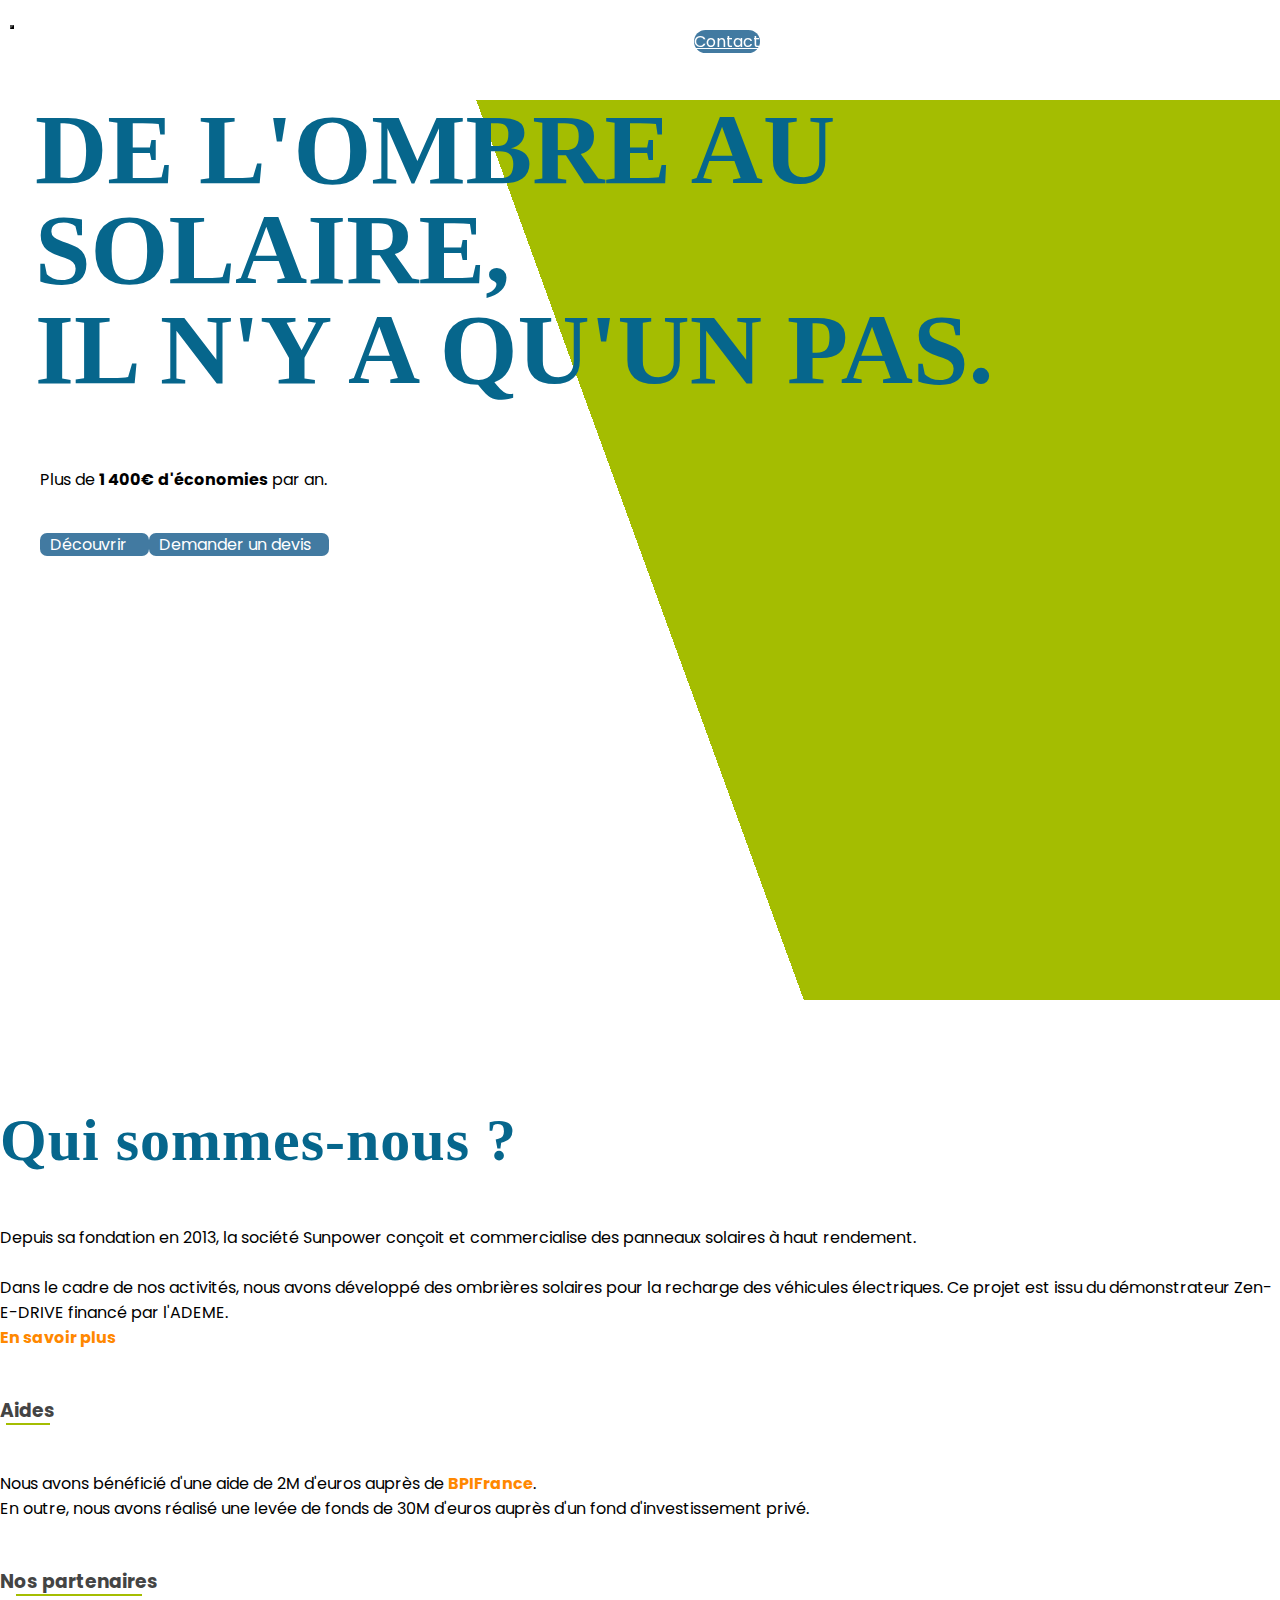
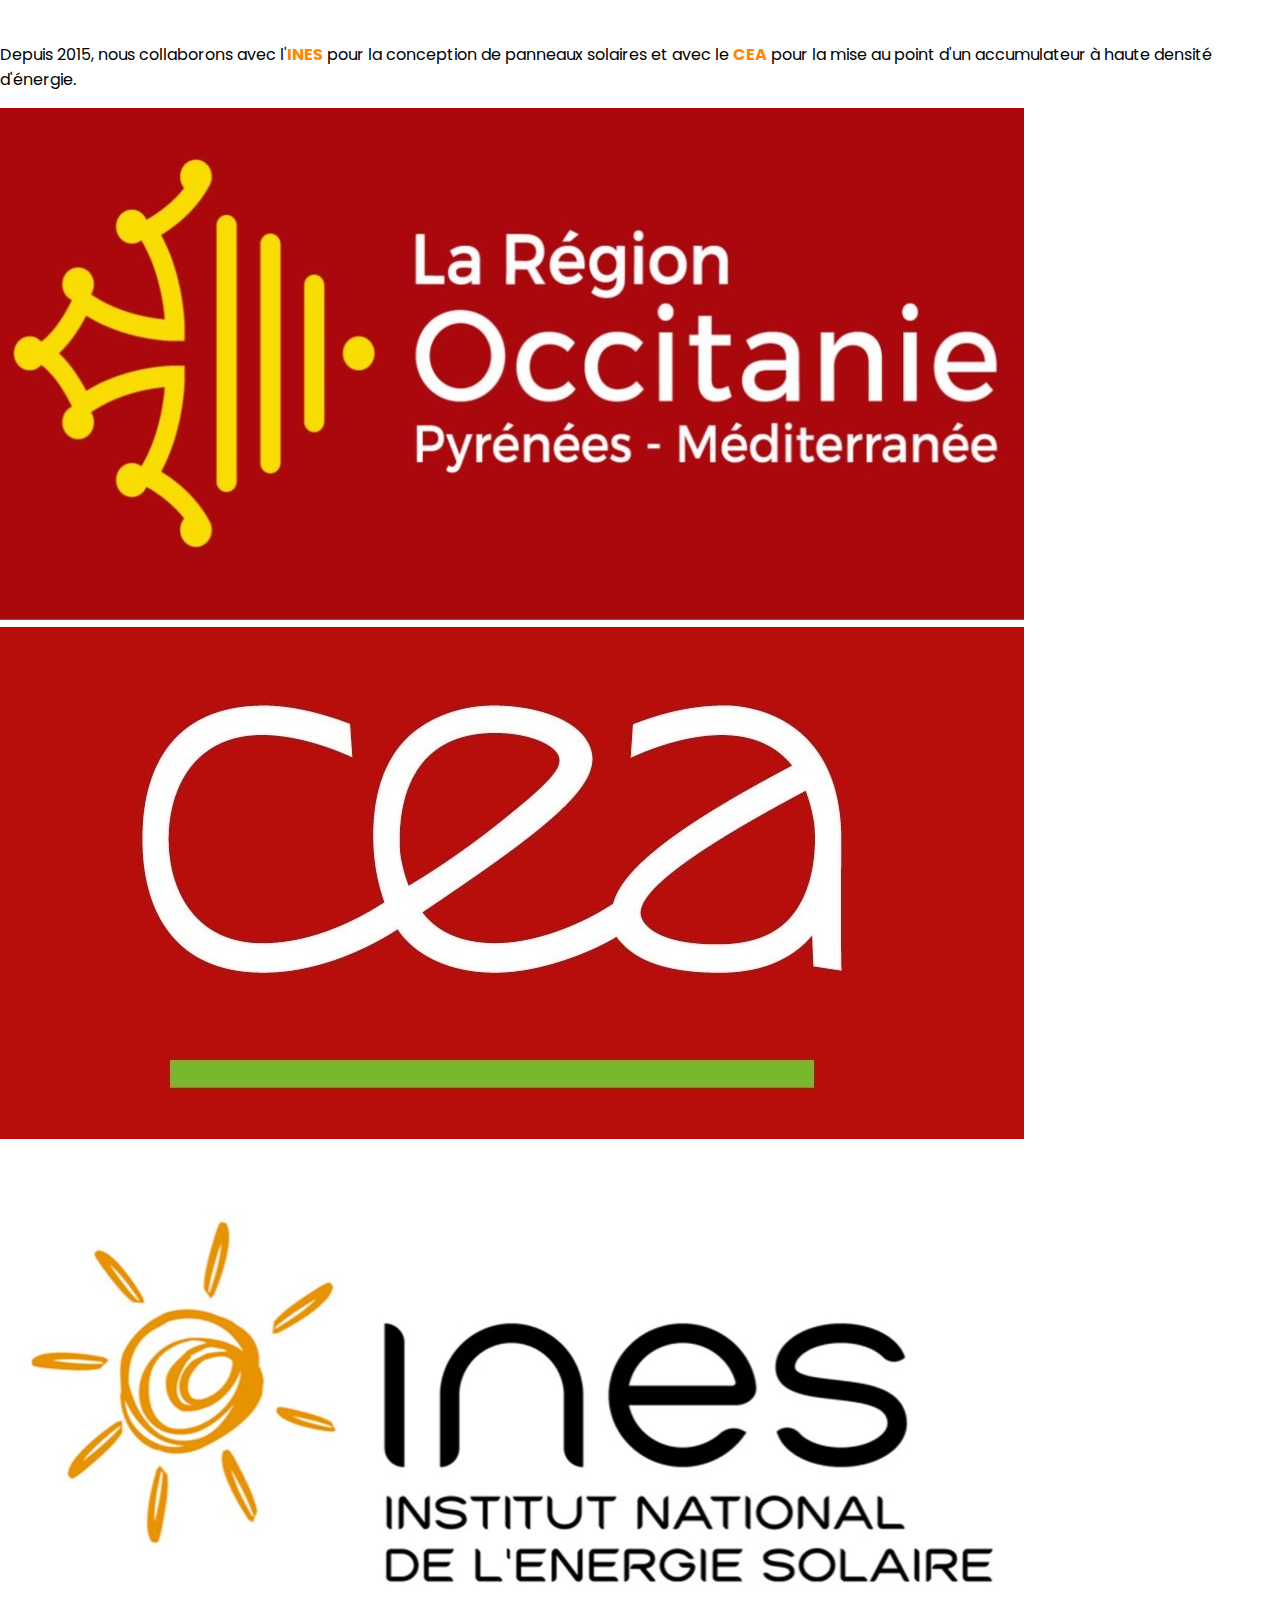
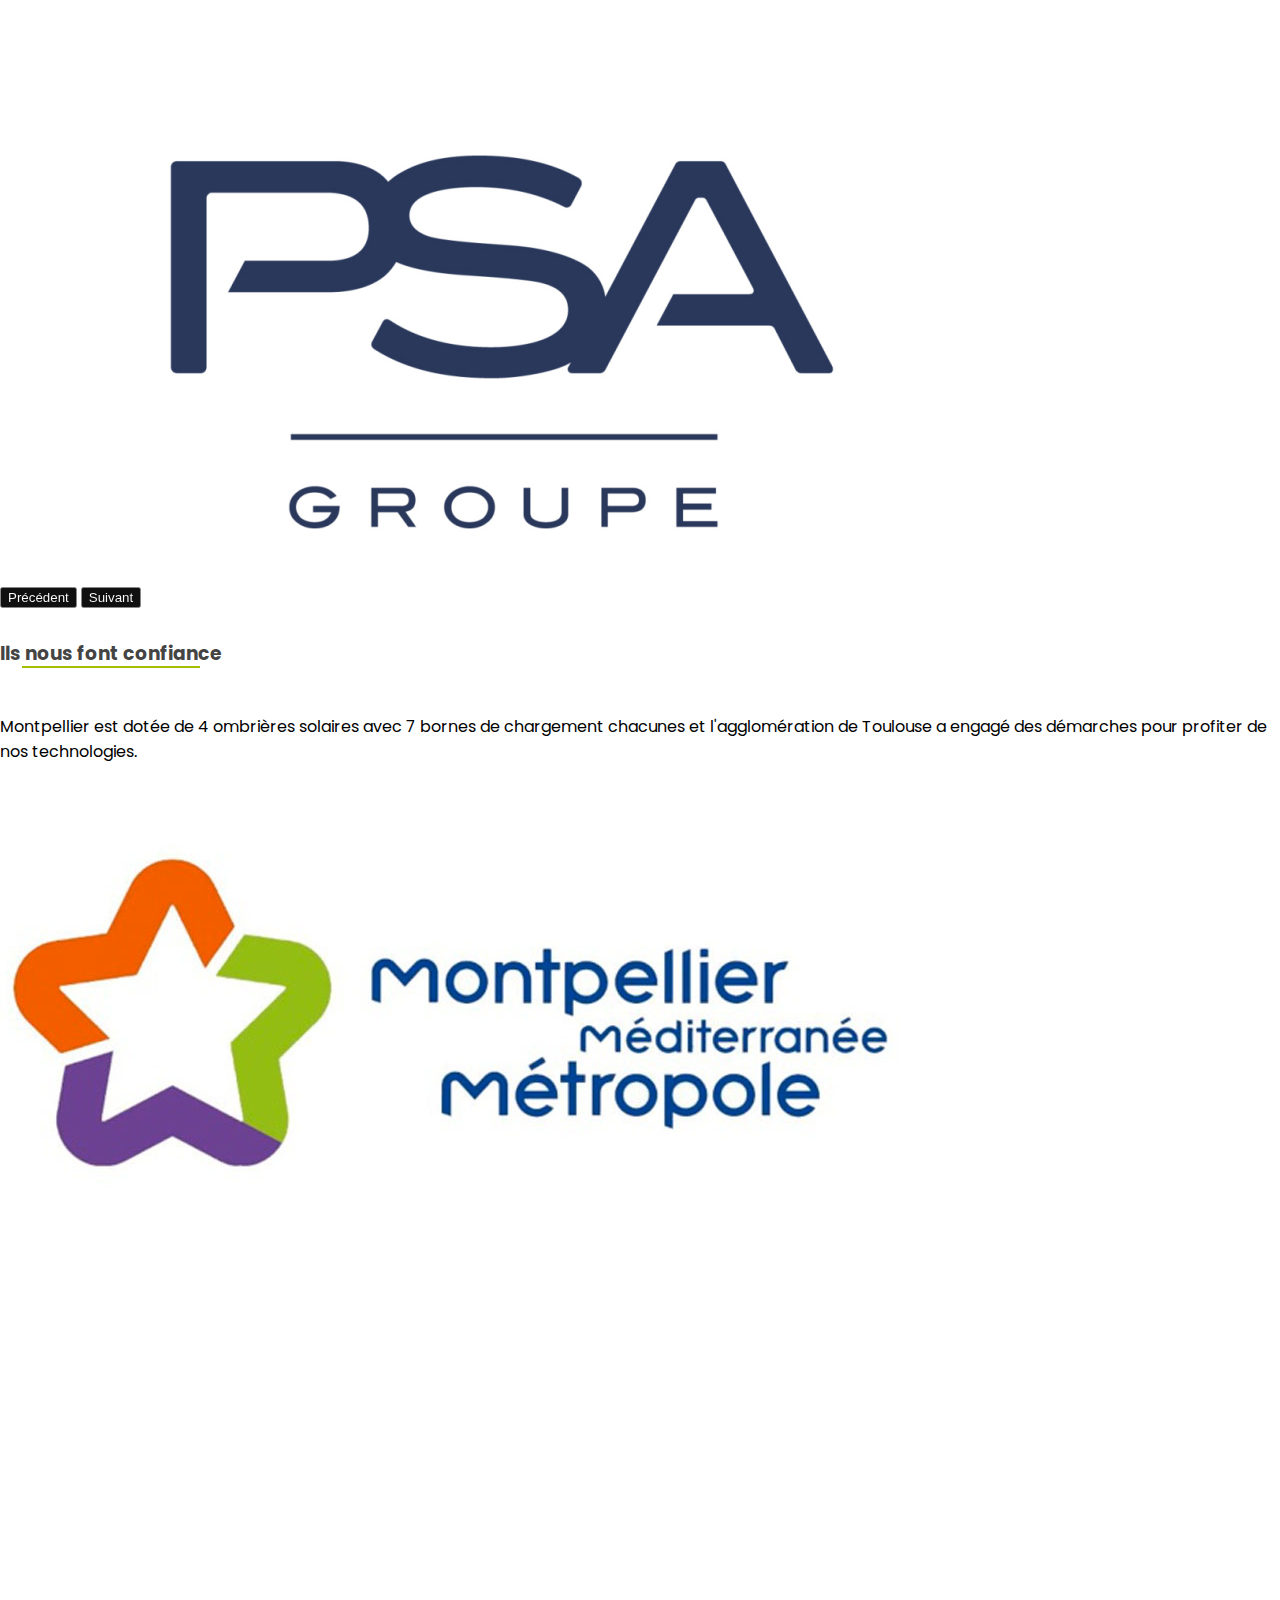
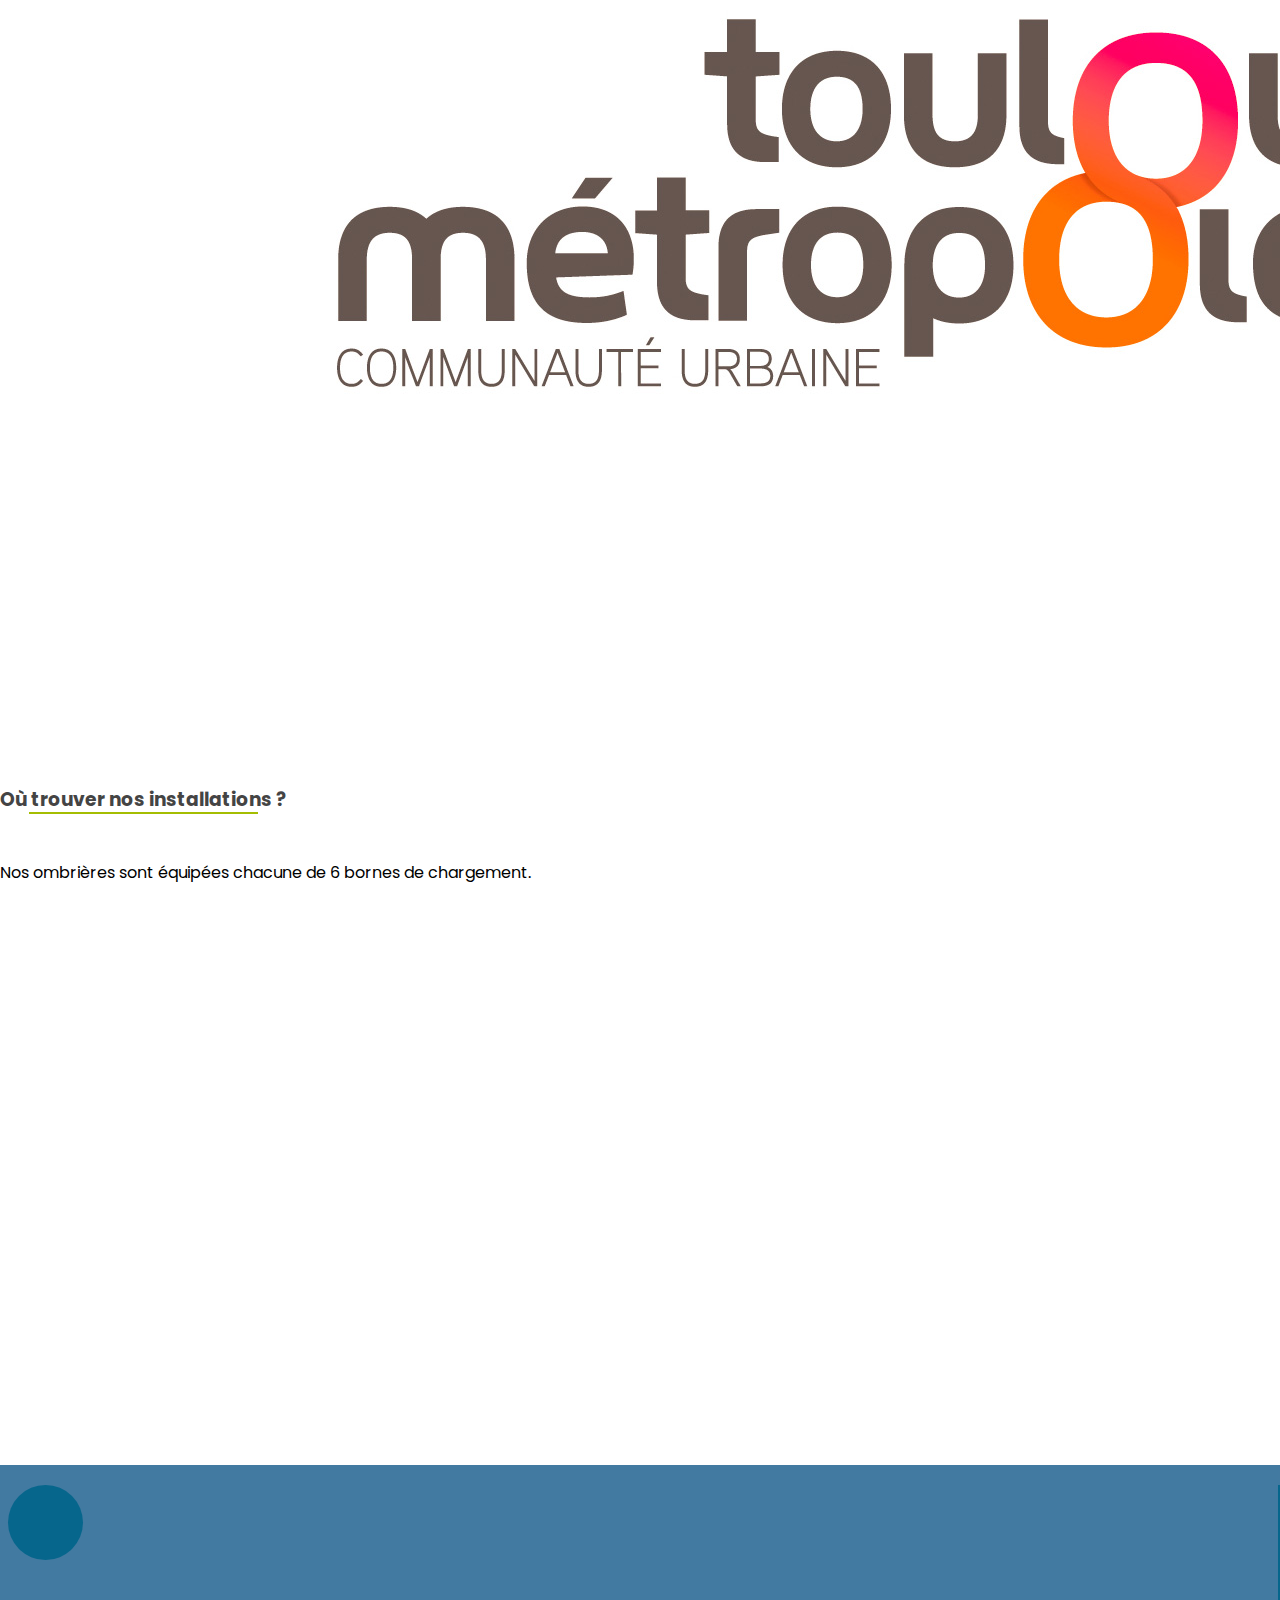
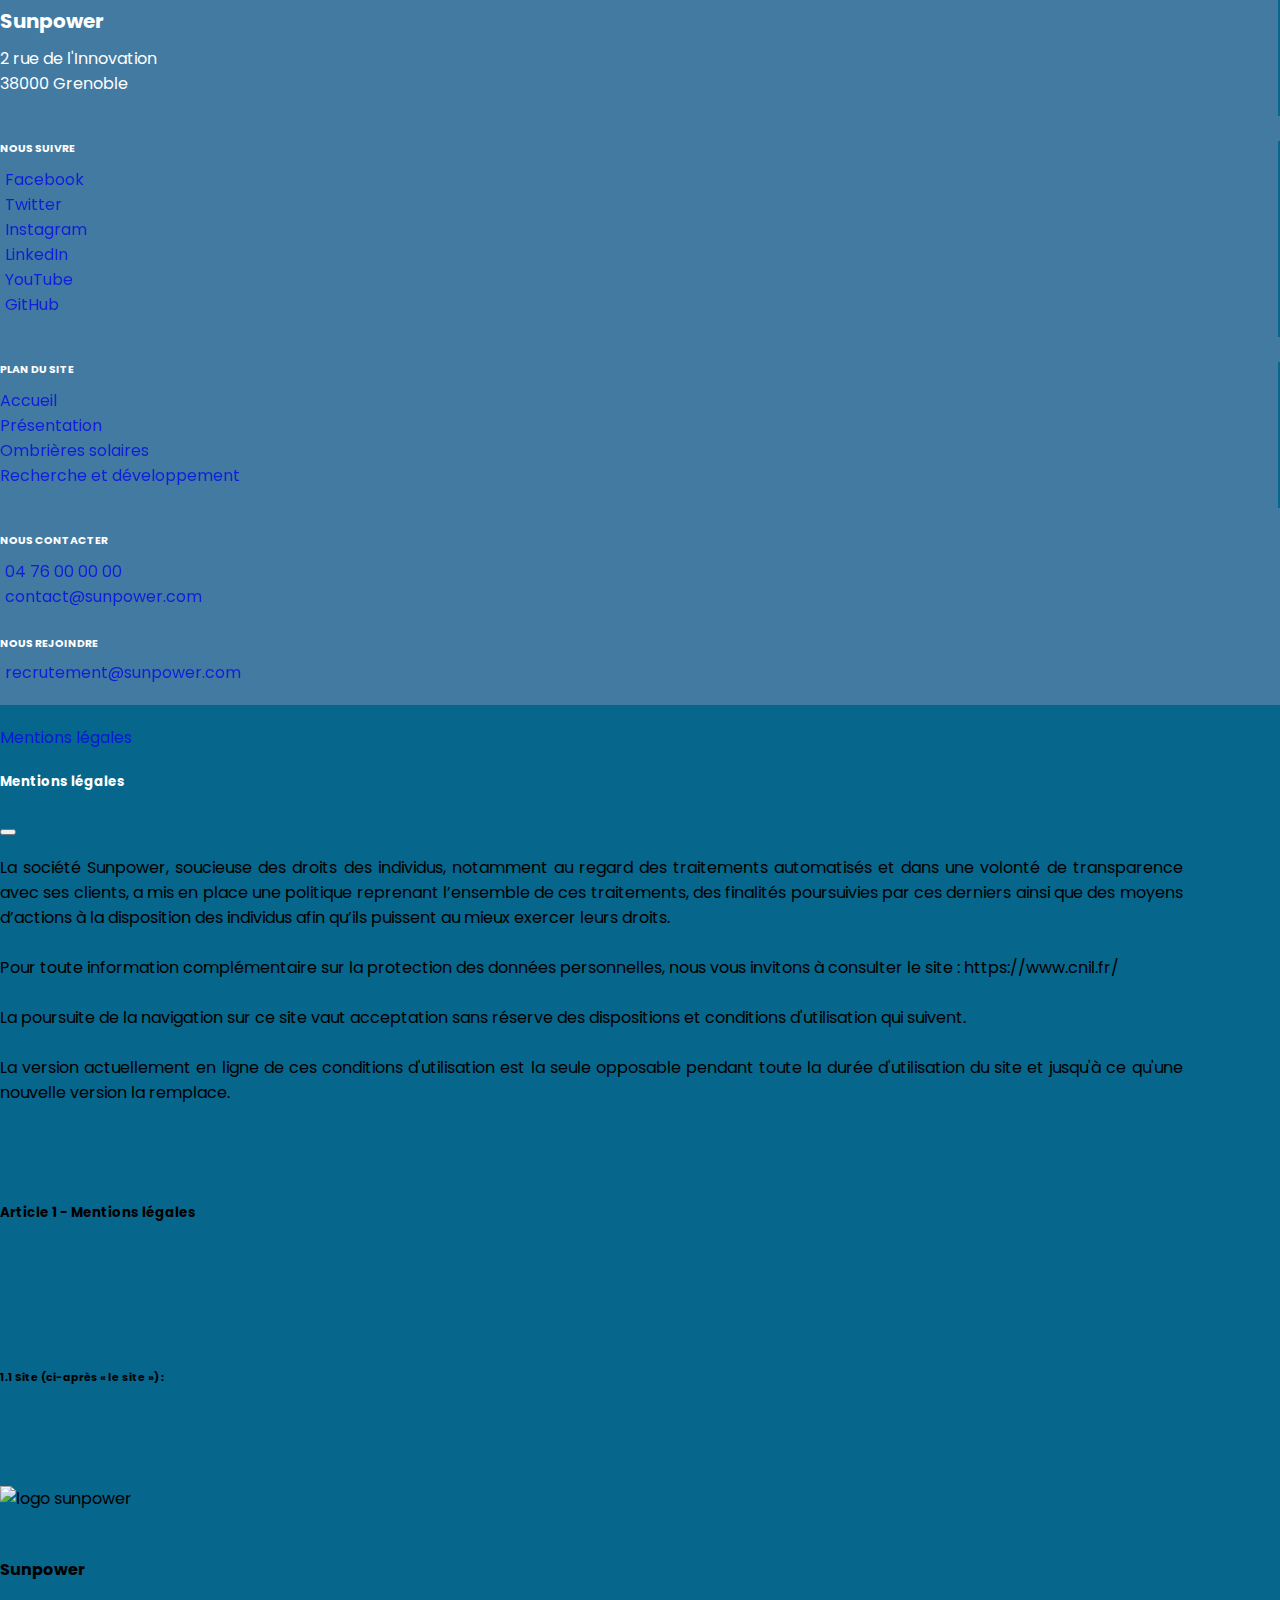
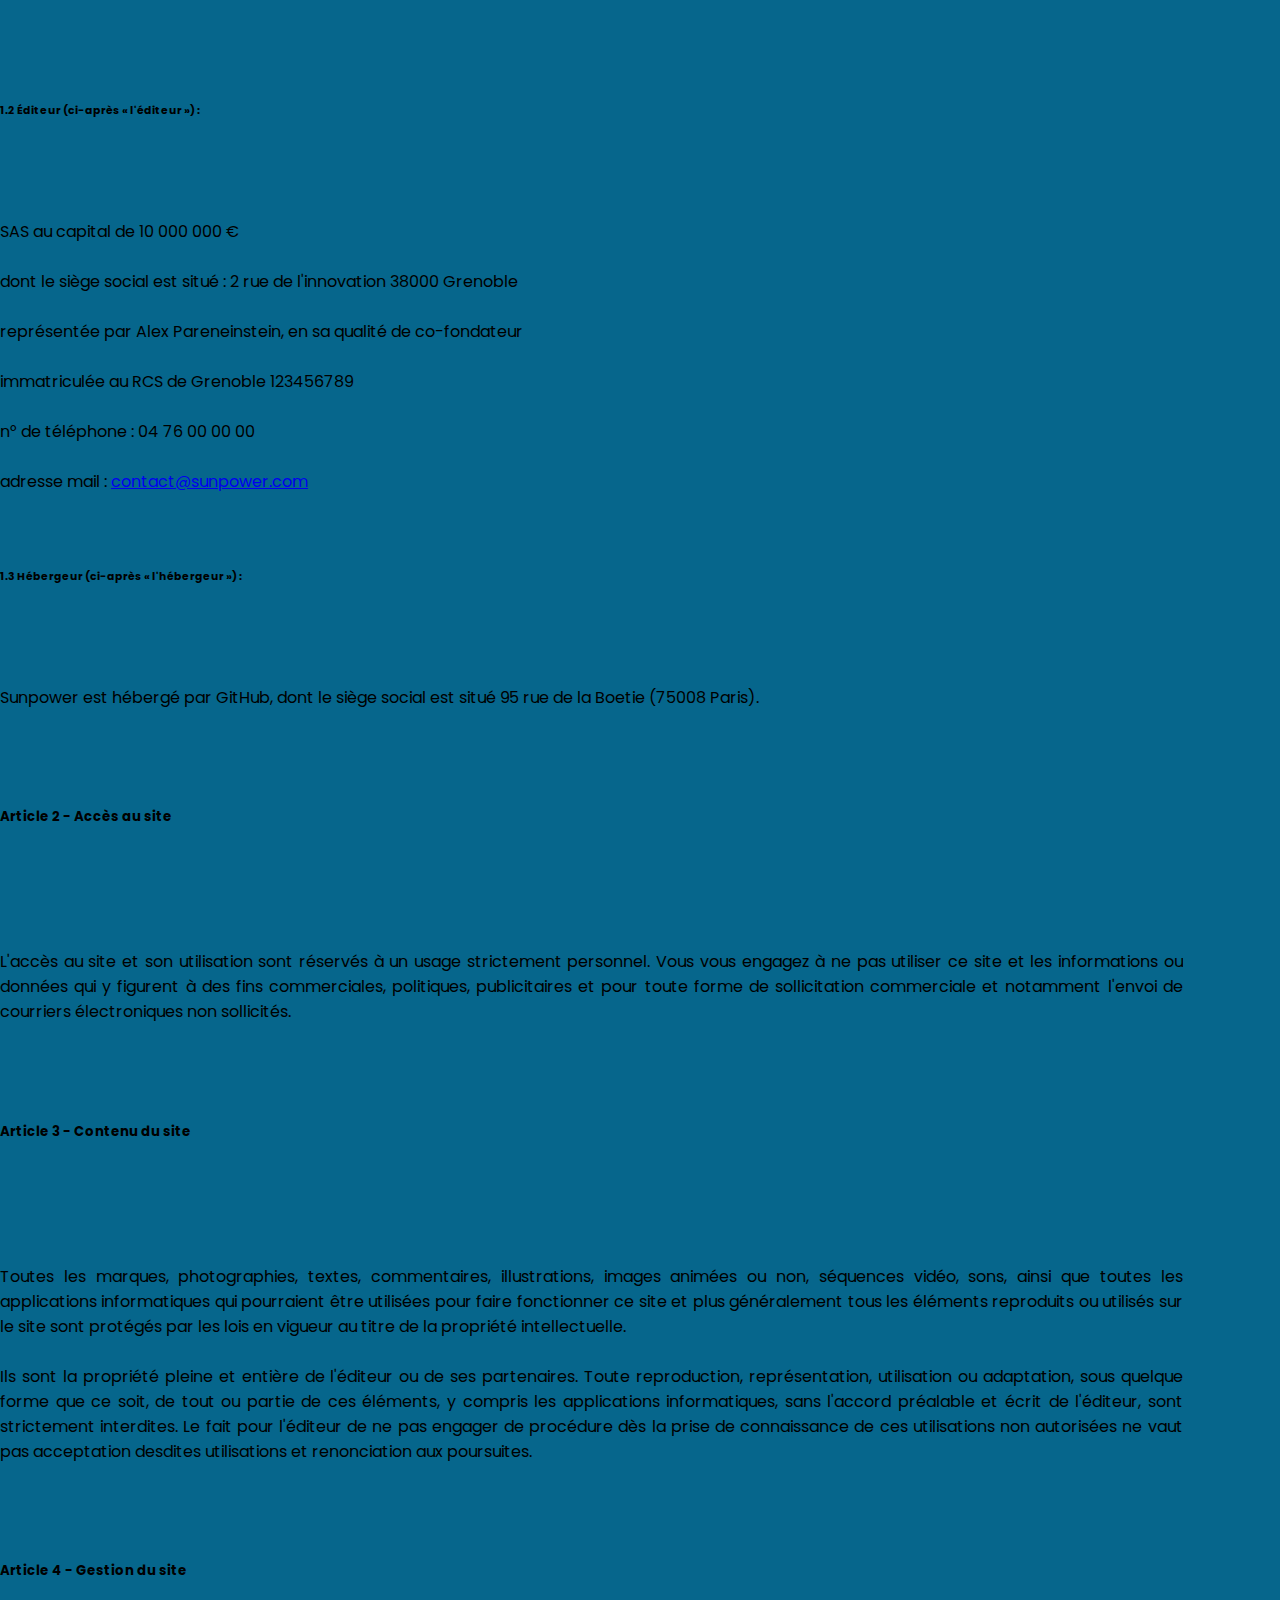
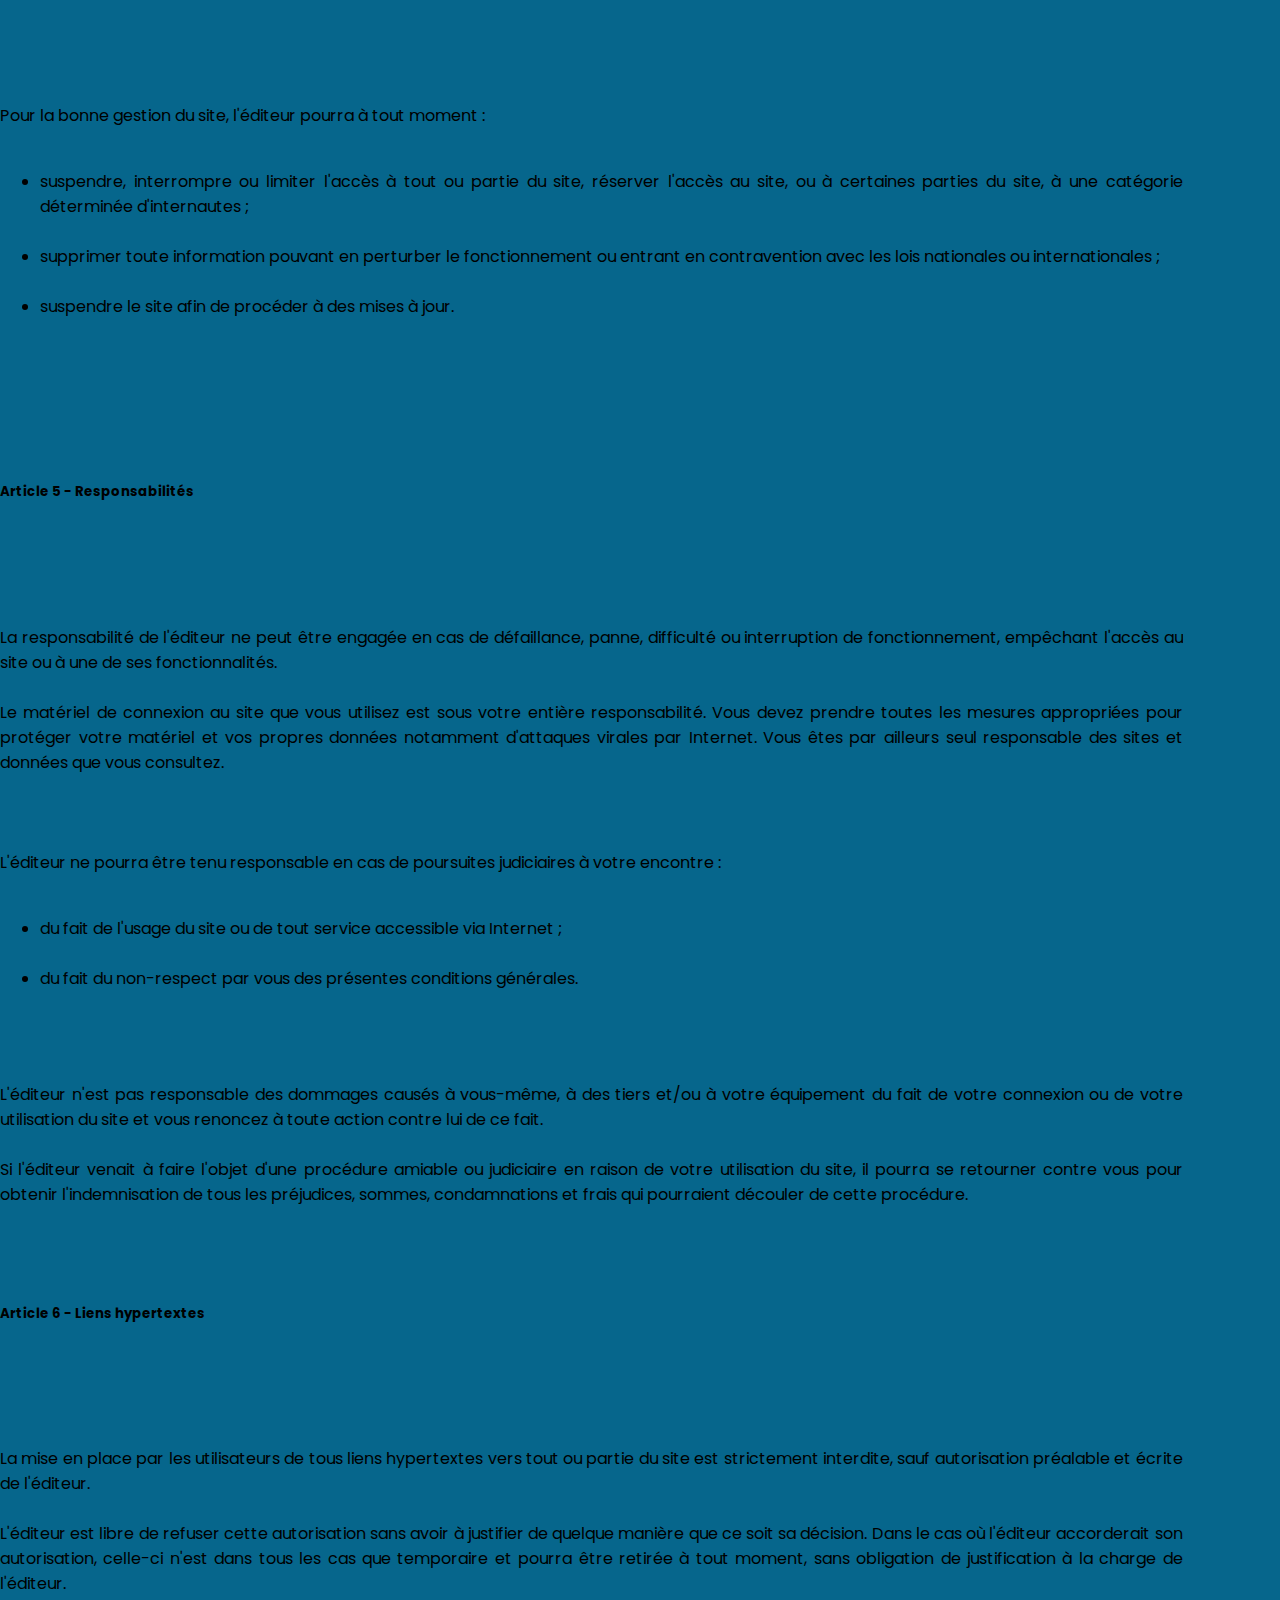
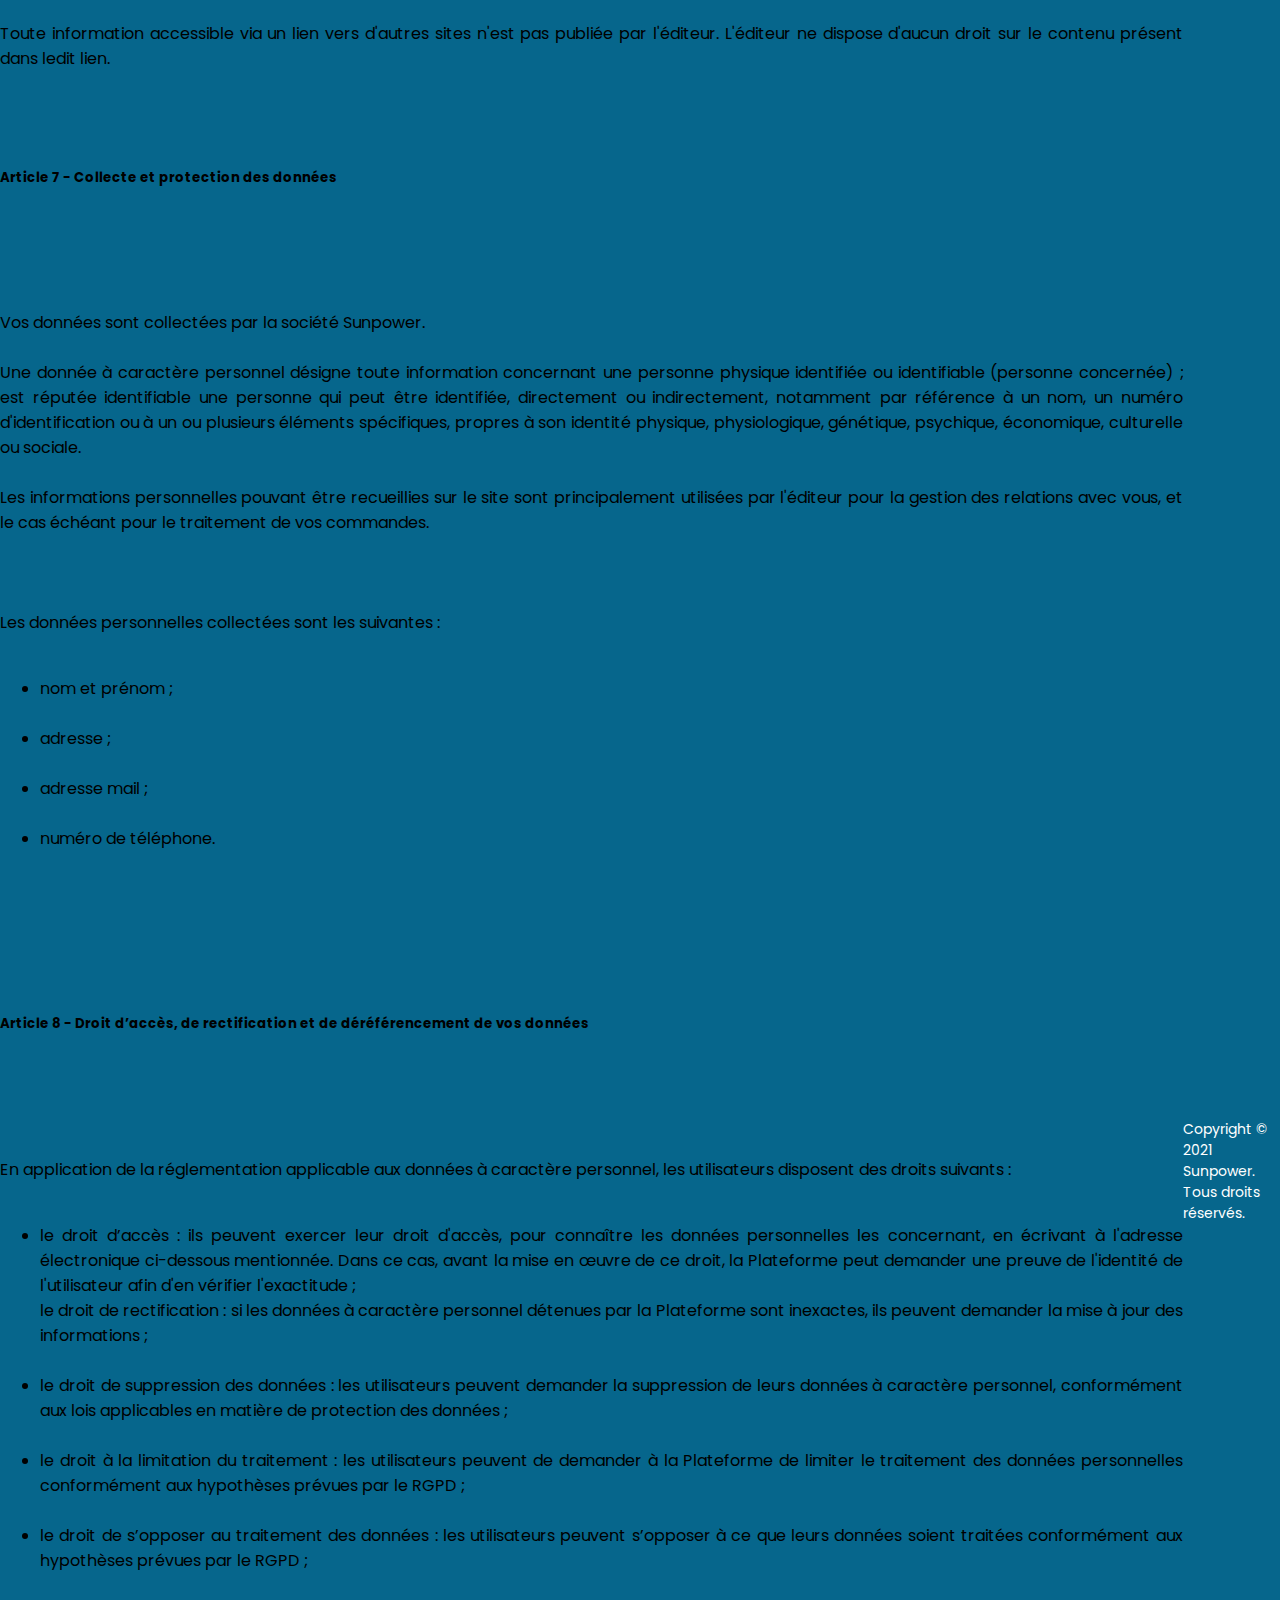
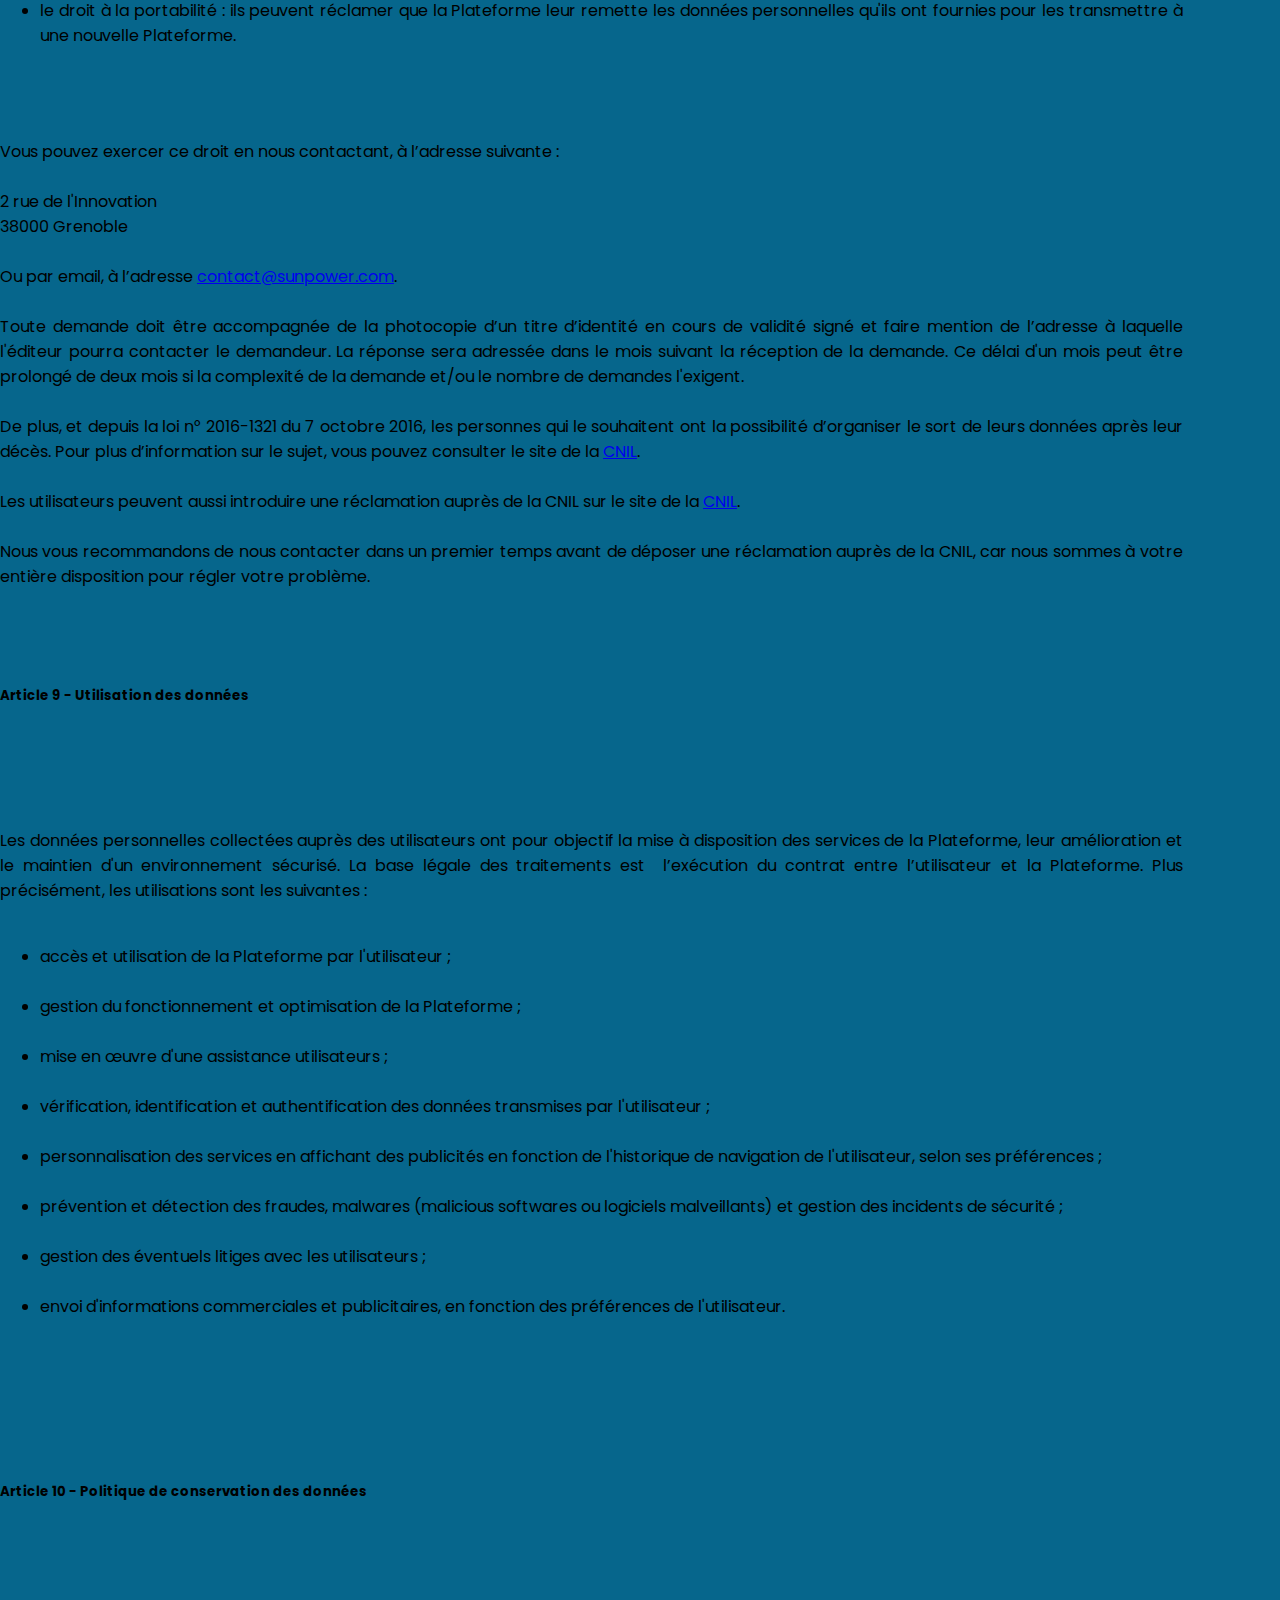
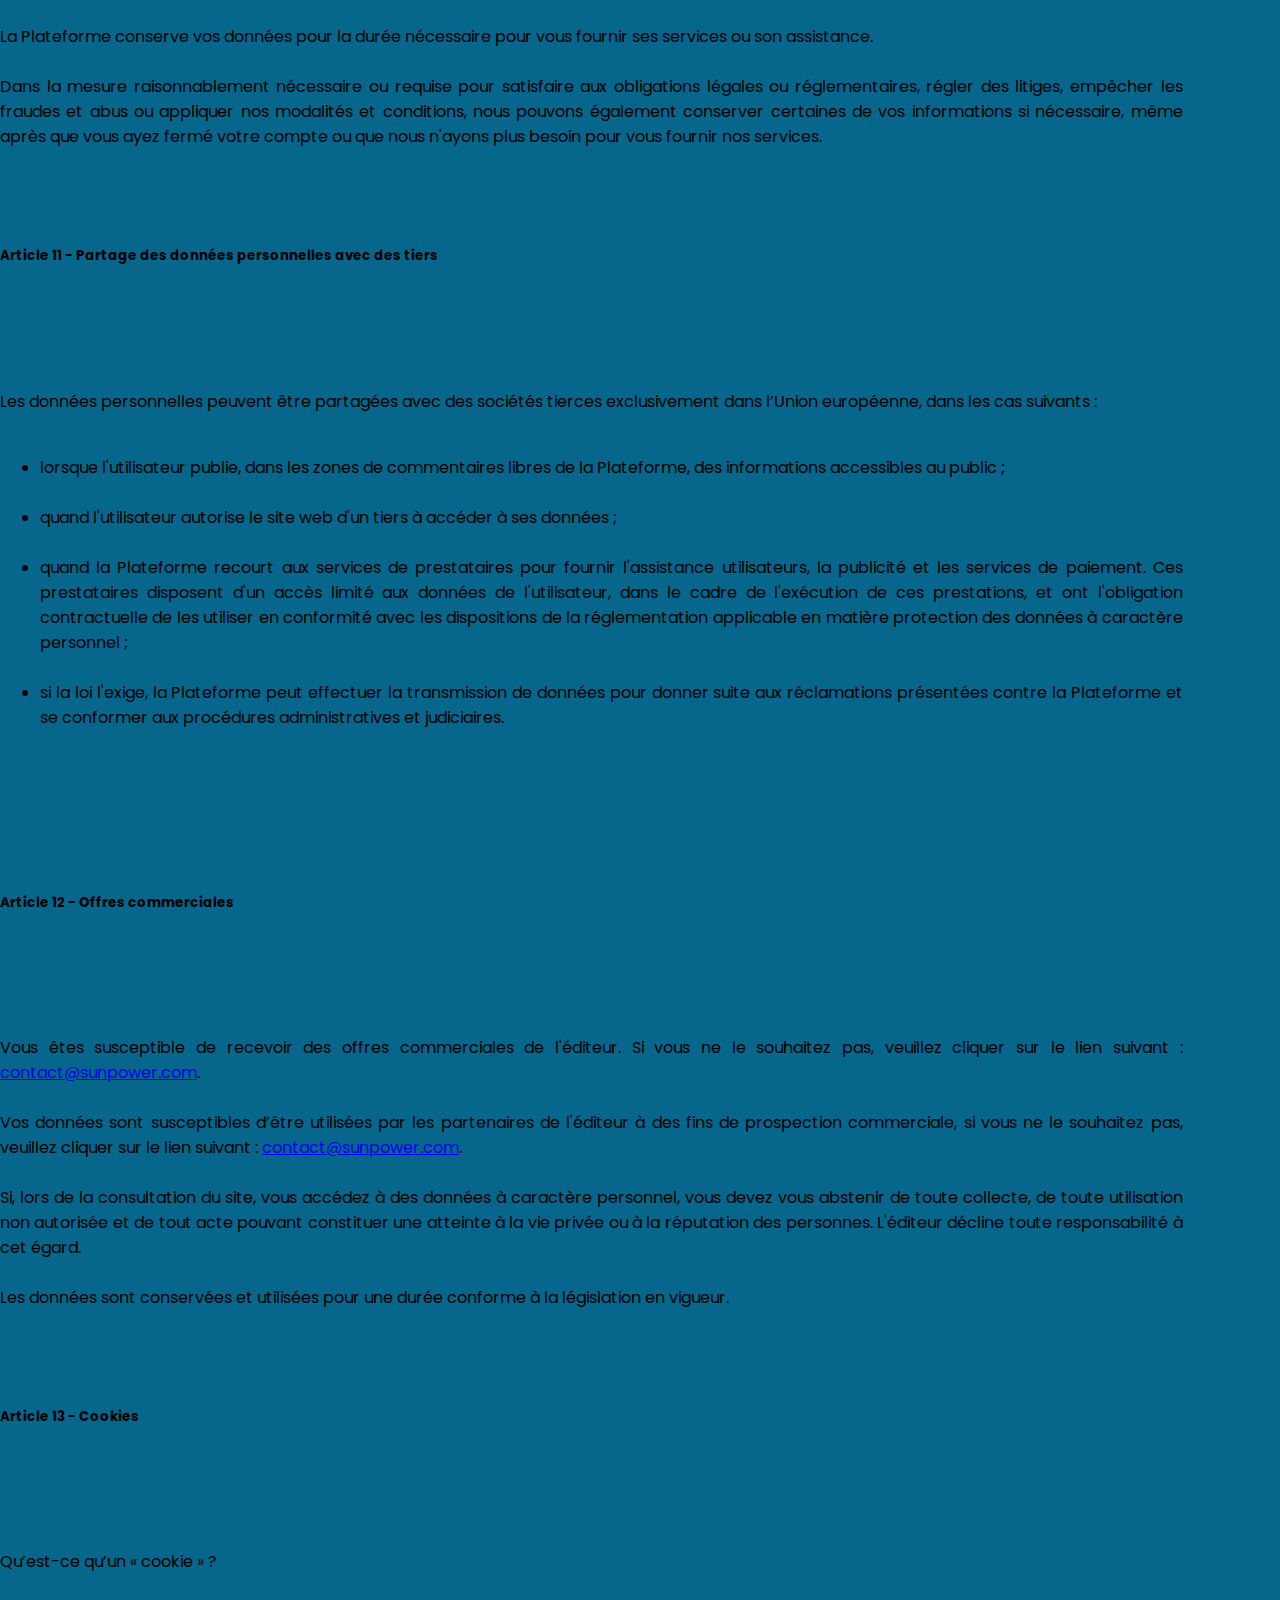
==== index.html @ e777a6b9 "FORM" ====
<!--
	Sunpower, solar panel maker located in France
	GitHub repository: https://github.com/matteoo34/Sunpower
	Made by Clothilde Pautis, Thomas Quinton and Mattéo Legagneux
	Copyright (C) 2021
-->

<!DOCTYPE html>

<html prefix="og: http://ogp.me/ns#" lang="fr">

	<head>
		<meta charset="utf-8">
		<meta name="viewport" content="width=device-width, initial-scale=1">
		<meta name="description" content="Sunpower, solar panel maker located in France">
		<meta name="keywords" content="sunpower, sun, power, solar, panel, shade, car">
		<meta name="author" content="Clothilde Pautis, Thomas Quinton, Mattéo Legagneux">
		<meta http-equiv="X-UA-Compatible" content="IE=edge">
		<!-- Open Graph metas -->
		<meta property="og:type" content="website">
		<meta property="og:url" content="https://matteoo34.github.io/Sunpower">
		<meta property="og:site_name" content="Sunpower">
		<meta property="og:title" content="Accueil | Sunpower">
		<meta property="og:description" content="Sunpower, fabricant de panneaux solaires">
		<meta property="og:image" content="https://matteoo34.github.io/Sunpower/assets/images/logo1.jpg">
		<meta name="twitter:card" content="summary_large_image">
		<!-- Bootstrap -->
		<link href="https://cdn.jsdelivr.net/npm/bootstrap@5.1.3/dist/css/bootstrap.min.css" rel="stylesheet" integrity="sha384-1BmE4kWBq78iYhFldvKuhfTAU6auU8tT94WrHftjDbrCEXSU1oBoqyl2QvZ6jIW3" crossorigin="anonymous">
		<script src="https://cdn.jsdelivr.net/npm/bootstrap@5.1.3/dist/js/bootstrap.bundle.min.js" integrity="sha384-ka7Sk0Gln4gmtz2MlQnikT1wXgYsOg+OMhuP+IlRH9sENBO0LRn5q+8nbTov4+1p" crossorigin="anonymous"></script>
		<!-- Leaflet 1.7.1 -->
		<link rel="stylesheet" href="https://unpkg.com/leaflet@1.7.1/dist/leaflet.css" integrity="sha512-xodZBNTC5n17Xt2atTPuE1HxjVMSvLVW9ocqUKLsCC5CXdbqCmblAshOMAS6/keqq/sMZMZ19scR4PsZChSR7A==" crossorigin="">
		<script src="https://unpkg.com/leaflet@1.7.1/dist/leaflet.js" integrity="sha512-XQoYMqMTK8LvdxXYG3nZ448hOEQiglfqkJs1NOQV44cWnUrBc8PkAOcXy20w0vlaXaVUearIOBhiXZ5V3ynxwA==" crossorigin=""></script>
		<!-- Ionicons -->
		<script type="module" src="https://unpkg.com/ionicons@5.5.2/dist/ionicons/ionicons.esm.js"></script>
		<script nomodule src="https://unpkg.com/ionicons@5.5.2/dist/ionicons/ionicons.js"></script>
		<link rel="icon" type="image/x-icon" href="favicon.ico">
		<link rel="apple-touch-icon" type="image/x-icon" href="favicon.ico">
		<link rel="stylesheet" type="text/css" href="assets/css/main.css">
		<link rel="stylesheet" type="text/css" href="assets/css/map.css">
		<title>Accueil | Sunpower</title>
	</head>

	<body>
		<!-- Header -->
		<header class="navbar navbar-expand-lg">
			<!-- Brand name -->
			<a href="index.html" class="navbar-brand">Logo</a>
			<!-- Dropdown menu toggler -->
			<button class="navbar-toggler"
			data-bs-toggle="collapse"
			data-bs-target="#dropdown"
			aria-controls="dropdown"
			aria-expanded="false" 
			aria-label="Ouvrir/fermer le menu">
				<ion-icon name="menu-outline"></ion-icon>
			</button>
			<!-- Navbar -->
			<nav id="dropdown" class="navbar-collapse collapse">
				<a href="index.html#" class="nav-link home">Accueil</a>
				<a href="index.html#presentation-anchor" class="nav-link presentation">Présentation</a>
				<a href="ombrieres.html" class="nav-link">Ombrières solaires</a>
				<a href="rd.html" class="nav-link">Recherche et développement</a>
				<a href="contact.html" class="nav-link contact-link">Contact</a>
			</nav>
		</header>

		<!-- Contact button (small screens) -->
		<a href="contact.html" class="contact-link-rounded">
			<ion-icon name="chatbubbles"></ion-icon>
		</a>

		<!-- Banner -->
		<div class="banner container-fluid d-flex">
			<div class="banner-content">
				<h1 class="banner-title">DE L'OMBRE AU SOLAIRE,<br>IL N'Y A QU'UN PAS.</h1>
				<div class="banner-desc">
					Plus de <b>1 400€ d'économies</b> par an.<br><br>
					<a href="ombrieres.html" class="banner-link fs-5 d-inline-flex align-items-center">
						Découvrir
						<ion-icon name="sunny"></ion-icon>
					</a>
					<a href="contact.html" class="banner-link fs-5 d-inline-flex align-items-center">
						Demander un devis
						<ion-icon name="card-outline"></ion-icon>
					</a>
				</div>
			</div>
			<div class="banner-image"></div>
		</div>

		<!-- Content -->
		<main class="container text-center">
			<!-- Presentation -->
			<div id="presentation-anchor" class="anchor"></div>
			<div class="presentation-section">

				<h2 class="title">Qui sommes-nous ?</h2>

				<div class="container-fluid">
					<div class="row">
						<div class="col-1 col-md-2"></div>
						<div class="col-10 col-md-8 text-justify">
							<p>
								Depuis sa fondation en 2013, la société Sunpower conçoit et commercialise des panneaux solaires à haut rendement.<br><br>
								Dans le cadre de nos activités, nous avons développé des ombrières solaires pour la recharge des véhicules électriques. Ce projet est issu du démonstrateur Zen-E-DRIVE financé par l'ADEME.<br>
								<a href="https://librairie.ademe.fr/mobilite-et-transport/2579-realisation-d-une-plateforme-de-demonstration-pour-le-developpement-d-un-systeme-integre-vehicule-infrastructures-avec-une-gestion-optimale-de-la-gestion-de-l-energie.html" title="En savoir plus sur le Zen-E-DRIVE" aria-label="En savoir plus sur le Zen-E-DRIVE">En savoir plus</a>
							</p>
						</div>
						<div class="col-1 col-md-2"></div>
					</div>
				</div>

				<h3 class="subtitle">Aides</h3>

				<div class="container-fluid">
					<div class="row">
						<div class="col-1 col-md-2"></div>
						<div class="col-10 col-md-8 text-justify">
							<p>
								Nous avons bénéficié d'une aide de 2M d'euros auprès de <a href="https://www.bpifrance.fr/">BPIFrance</a>.<br>
								En outre, nous avons réalisé une levée de fonds de 30M d'euros auprès d'un fond d'investissement privé.
							</p>
						</div>
						<div class="col-1 col-md-2"></div>
					</div>
				</div>

				<h3 class="subtitle">Nos partenaires</h3>

				<div class="container-fluid">
					<div class="row">
						<div class="col-1 col-md-2"></div>
						<div class="col-10 col-md-8 text-justify">
							<p>
								Depuis 2015, nous collaborons avec l'<a href="https://www.ines-solaire.org/en/">INES</a> pour la conception de panneaux solaires et avec le <a href="https://www.cea.fr/">CEA</a> pour la mise au point d'un accumulateur à haute densité d'énergie.
							</p>
						</div>
					</div>
				</div>

				<!-- Carousel -->
				<div class="container-fluid carousel-container w-50">
					<div id="carouselExampleIndicators" class="carousel slide" data-bs-ride="carousel">
						<!-- Slides -->
						<div class="carousel-inner">
							<div class="carousel-item active" data-bs-interval="3000">
								<img src="assets/images/region.jpg" class="d-block w-100" alt="Carousel slide 1">
							</div>
							<div class="carousel-item" data-bs-interval="3000">
								<img src="assets/images/cea.jpg" class="d-block w-100" alt="Carousel slide 2 w-100">
							</div>
							<div class="carousel-item" data-bs-interval="3000">
								<img src="assets/images/ines.jpg" class="d-block w-100" alt="Carousel slide 3">
							</div>
							<div class="carousel-item" data-bs-interval="3000">
								<img src="assets/images/psa.jpg" class="d-block w-100" alt="Carousel slide 4">
							</div>
						</div>
						<!-- Prev button -->
						<button class="carousel-control-prev" type="button" data-bs-target="#carouselExampleIndicators" data-bs-slide="prev">
							<span class="carousel-control-prev-icon" aria-hidden="true"></span>
							<span class="visually-hidden">Précédent</span>
						</button>
						<!-- Next button -->
						<button class="carousel-control-next" type="button" data-bs-target="#carouselExampleIndicators" data-bs-slide="next">
							<span class="carousel-control-next-icon" aria-hidden="true"></span>
							<span class="visually-hidden">Suivant</span>
						</button>
					</div>
				</div>

				<h3 class="subtitle">Ils nous font confiance</h3>

				<div class="container-fluid">
					<div class="row">
						<div class="col-1 col-md-2"></div>
						<div class="col-10 col-md-8 text-justify">
							<p>
								Montpellier est dotée de 4 ombrières solaires avec 7 bornes de chargement chacunes et l'agglomération de Toulouse a engagé des démarches pour profiter de nos technologies.
							</p>
						</div>
						<div class="col-1 col-md-2"></div>
					</div>
				</div>

				<div class="container-fluid">
					<div class="row">
						<div class="col-1 col-md-2"></div>
						<div class="col-5 col-md-4 d-flex">
							<img src="assets/images/montpellier.jpg" alt="Logo de l'agglomération de Montpellier" class="w-100">
						</div>
						<div class="col-5 col-md-4 d-flex">
							<img src="assets/images/toulouse.jpg" alt="Logo de l'agglomération de Toulouse" class="w-100">
						</div>
						<div class="col-1 col-md-2"></div>
					</div>
				</div>

				<!-- Map -->
				<div class="map-section">
					<h3 class="subtitle">Où trouver nos installations ?</h3>
					<p>Nos ombrières sont équipées chacune de 6 bornes de chargement.</p>
					<div id="map"></div>
				</div>
			</div>
		</main>

		<!-- Footer -->
		<footer class="container-fluid">
			<div class="footer-container row">
				<div class="col col-12 col-sm-6 col-xl-3 d-flex">
					<div class="footer-logo"></div>
					<div class="col-content">
						<h6 class="footer-subtitle subtitle-brand">Sunpower</h6>
						2 rue de l'Innovation<br>
						38000 Grenoble
					</div>
				</div>
				<div class="col col-12 col-sm-6 col-xl-3">
					<h6 class="footer-subtitle">NOUS SUIVRE</h6>
					<a href="#" class="footer-link link-light d-flex align-items-center">
						<ion-icon name="logo-facebook"></ion-icon>
						Facebook
					</a>
					<a href="#" class="footer-link link-light d-flex align-items-center">
						<ion-icon name="logo-twitter"></ion-icon>
						Twitter
					</a>
					<a href="#" class="footer-link link-light d-flex align-items-center">
						<ion-icon name="logo-instagram"></ion-icon>
						Instagram
					</a>
					<a href="#" class="footer-link link-light d-flex align-items-center">
						<ion-icon name="logo-linkedin"></ion-icon>
						LinkedIn
					</a>
					<a href="#" class="footer-link link-light d-flex align-items-center">
						<ion-icon name="logo-youtube"></ion-icon>
						YouTube
					</a>
					<a href="https://github.com/matteoo34/Sunpower" class="footer-link link-light d-flex align-items-center">
						<ion-icon name="logo-github"></ion-icon>
						GitHub
					</a>
				</div>
				<div class="col col-12 col-sm-6 col-xl-3">
					<h6 class="footer-subtitle">PLAN DU SITE</h6>
					<a href="index.html#" class="footer-link link-light">Accueil</a>
					<a href="index.html#presentation-anchor" class="footer-link link-light">Présentation</a>
					<a href="ombrieres.html" class="footer-link link-light">Ombrières solaires</a>
					<a href="rd.html" class="footer-link link-light">Recherche et développement</a>
				</div>
				<div class="col col-12 col-sm-6 col-xl-3">
					<h6 class="footer-subtitle">NOUS CONTACTER</h6>
					<a href="#" class="footer-link link-light d-flex align-items-center">
						<ion-icon name="call"></ion-icon>
						04 76 00 00 00
					</a>
					<a href="#" class="footer-link link-light d-flex align-items-center">
						<ion-icon name="mail"></ion-icon>
						contact@sunpower.com
					</a>
					<h6 class="footer-subtitle subtitle-join-us">NOUS REJOINDRE</h6>
					<a href="#" class="footer-link link-light d-flex align-items-center">
						<ion-icon name="mail"></ion-icon>
						recrutement@sunpower.com
					</a>
				</div>
			</div>
			<div class="copyright-container row">
				<div class="legal-notices col-12 col-md-6 text-center">
					<a href="#" class="footer-link link-light" data-bs-toggle="modal" data-bs-target="#mentions">Mentions légales</a>
					<!-- Modal mentions légales -->
					<div class="modal fade" id="mentions">
						<div class="modal-dialog modal-lg">
							<div class="modal-content">
								<div class="modal-header">
									<h5 class="modal-title link-dark fs-3 fw-bold" id="exampleModalLabel">Mentions légales</h5>
									<button type="button" class="btn-close" data-bs-dismiss="modal" aria-label="close"></button>
								</div>
								<div class="modal-body">
									<pre style="color: #000;">La société Sunpower, soucieuse des droits des individus, notamment au regard des traitements automatisés et dans une volonté de transparence avec ses clients, a mis en place une politique reprenant l’ensemble de ces traitements, des finalités poursuivies par ces derniers ainsi que des moyens d’actions à la disposition des individus afin qu’ils puissent au mieux exercer leurs droits.

Pour toute information complémentaire sur la protection des données personnelles, nous vous invitons à consulter le site : https://www.cnil.fr/

La poursuite de la navigation sur ce site vaut acceptation sans réserve des dispositions et conditions d'utilisation qui suivent.

La version actuellement en ligne de ces conditions d'utilisation est la seule opposable pendant toute la durée d'utilisation du site et jusqu'à ce qu'une nouvelle version la remplace.



<h5>Article 1 - Mentions légales</h5>



<h6>1.1 Site (ci-après « le site ») :</h6>


<img src="favicon.ico" alt="logo sunpower" class="mentions-logo"><br>
<h4>Sunpower</h4>


<h6>1.2 Éditeur (ci-après « l'éditeur ») :</h6>


SAS au capital de 10 000 000 €

dont le siège social est situé : 2 rue de l'innovation 38000 Grenoble 

représentée par Alex Pareneinstein, en sa qualité de co-fondateur

immatriculée au RCS de Grenoble 123456789

n° de téléphone : 04 76 00 00 00

adresse mail : <a href="#">contact@sunpower.com</a>


<h6>1.3 Hébergeur (ci-après « l'hébergeur ») :</h6>


Sunpower est hébergé par GitHub, dont le siège social est situé 95 rue de la Boetie (75008 Paris).



<h5>Article 2 - Accès au site</h5>



L'accès au site et son utilisation sont réservés à un usage strictement personnel. Vous vous engagez à ne pas utiliser ce site et les informations ou données qui y figurent à des fins commerciales, politiques, publicitaires et pour toute forme de sollicitation commerciale et notamment l'envoi de courriers électroniques non sollicités.



<h5>Article 3 - Contenu du site</h5>



Toutes les marques, photographies, textes, commentaires, illustrations, images animées ou non, séquences vidéo, sons, ainsi que toutes les applications informatiques qui pourraient être utilisées pour faire fonctionner ce site et plus généralement tous les éléments reproduits ou utilisés sur le site sont protégés par les lois en vigueur au titre de la propriété intellectuelle.

Ils sont la propriété pleine et entière de l'éditeur ou de ses partenaires. Toute reproduction, représentation, utilisation ou adaptation, sous quelque forme que ce soit, de tout ou partie de ces éléments, y compris les applications informatiques, sans l'accord préalable et écrit de l'éditeur, sont strictement interdites. Le fait pour l'éditeur de ne pas engager de procédure dès la prise de connaissance de ces utilisations non autorisées ne vaut pas acceptation desdites utilisations et renonciation aux poursuites.



<h5>Article 4 - Gestion du site</h5>



Pour la bonne gestion du site, l'éditeur pourra à tout moment :<ul>
<li>suspendre, interrompre ou limiter l'accès à tout ou partie du site, réserver l'accès au site, ou à certaines parties du site, à une catégorie déterminée d'internautes ;</li>
<li>supprimer toute information pouvant en perturber le fonctionnement ou entrant en contravention avec les lois nationales ou internationales ;</li>
<li>suspendre le site afin de procéder à des mises à jour.</li>
</ul>



<h5>Article 5 - Responsabilités</h5>



La responsabilité de l'éditeur ne peut être engagée en cas de défaillance, panne, difficulté ou interruption de fonctionnement, empêchant l'accès au site ou à une de ses fonctionnalités.

Le matériel de connexion au site que vous utilisez est sous votre entière responsabilité. Vous devez prendre toutes les mesures appropriées pour protéger votre matériel et vos propres données notamment d'attaques virales par Internet. Vous êtes par ailleurs seul responsable des sites et données que vous consultez.



L'éditeur ne pourra être tenu responsable en cas de poursuites judiciaires à votre encontre :<ul>
<li>du fait de l'usage du site ou de tout service accessible via Internet ;</li>
<li>du fait du non-respect par vous des présentes conditions générales.</li>
</ul>

L'éditeur n'est pas responsable des dommages causés à vous-même, à des tiers et/ou à votre équipement du fait de votre connexion ou de votre utilisation du site et vous renoncez à toute action contre lui de ce fait.

Si l'éditeur venait à faire l'objet d'une procédure amiable ou judiciaire en raison de votre utilisation du site, il pourra se retourner contre vous pour obtenir l'indemnisation de tous les préjudices, sommes, condamnations et frais qui pourraient découler de cette procédure.



<h5>Article 6 - Liens hypertextes</h5>



La mise en place par les utilisateurs de tous liens hypertextes vers tout ou partie du site est strictement interdite, sauf autorisation préalable et écrite de l'éditeur.

L'éditeur est libre de refuser cette autorisation sans avoir à justifier de quelque manière que ce soit sa décision. Dans le cas où l'éditeur accorderait son autorisation, celle-ci n'est dans tous les cas que temporaire et pourra être retirée à tout moment, sans obligation de justification à la charge de l'éditeur.

Toute information accessible via un lien vers d'autres sites n'est pas publiée par l'éditeur. L'éditeur ne dispose d'aucun droit sur le contenu présent dans ledit lien.



<h5>Article 7 - Collecte et protection des données</h5>



Vos données sont collectées par la société Sunpower.

Une donnée à caractère personnel désigne toute information concernant une personne physique identifiée ou identifiable (personne concernée) ; est réputée identifiable une personne qui peut être identifiée, directement ou indirectement, notamment par référence à un nom, un numéro d'identification ou à un ou plusieurs éléments spécifiques, propres à son identité physique, physiologique, génétique, psychique, économique, culturelle ou sociale.

Les informations personnelles pouvant être recueillies sur le site sont principalement utilisées par l'éditeur pour la gestion des relations avec vous, et le cas échéant pour le traitement de vos commandes.



Les données personnelles collectées sont les suivantes :<ul>
<li>nom et prénom ;</li>
<li>adresse ;</li>
<li>adresse mail ;</li>
<li>numéro de téléphone.</li>
</ul>



<h5>Article 8 - Droit d’accès, de rectification et de déréférencement de vos données</h5>



En application de la réglementation applicable aux données à caractère personnel, les utilisateurs disposent des droits suivants :<ul>
<li>le droit d’accès : ils peuvent exercer leur droit d'accès, pour connaître les données personnelles les concernant, en écrivant à l'adresse électronique ci-dessous mentionnée. Dans ce cas, avant la mise en œuvre de ce droit, la Plateforme peut demander une preuve de l'identité de l'utilisateur afin d'en vérifier l'exactitude ;
le droit de rectification : si les données à caractère personnel détenues par la Plateforme sont inexactes, ils peuvent demander la mise à jour des informations ;</li>
<li>le droit de suppression des données : les utilisateurs peuvent demander la suppression de leurs données à caractère personnel, conformément aux lois applicables en matière de protection des données ;</li>
<li>le droit à la limitation du traitement : les utilisateurs peuvent de demander à la Plateforme de limiter le traitement des données personnelles conformément aux hypothèses prévues par le RGPD ;</li>
<li>le droit de s’opposer au traitement des données : les utilisateurs peuvent s’opposer à ce que leurs données soient traitées conformément aux hypothèses prévues par le RGPD ;</li>
<li>le droit à la portabilité : ils peuvent réclamer que la Plateforme leur remette les données personnelles qu'ils ont fournies pour les transmettre à une nouvelle Plateforme.</li>
</ul>

Vous pouvez exercer ce droit en nous contactant, à l’adresse suivante :

2 rue de l'Innovation
38000 Grenoble

Ou par email, à l’adresse <a href="#">contact@sunpower.com</a>.

Toute demande doit être accompagnée de la photocopie d’un titre d’identité en cours de validité signé et faire mention de l’adresse à laquelle l'éditeur pourra contacter le demandeur. La réponse sera adressée dans le mois suivant la réception de la demande. Ce délai d'un mois peut être prolongé de deux mois si la complexité de la demande et/ou le nombre de demandes l'exigent.

De plus, et depuis la loi n° 2016-1321 du 7 octobre 2016, les personnes qui le souhaitent ont la possibilité d’organiser le sort de leurs données après leur décès. Pour plus d’information sur le sujet, vous pouvez consulter le site de la <a href="https://www.cnil.fr">CNIL</a>.

Les utilisateurs peuvent aussi introduire une réclamation auprès de la CNIL sur le site de la <a href="https://www.cnil.fr">CNIL</a>.

Nous vous recommandons de nous contacter dans un premier temps avant de déposer une réclamation auprès de la CNIL, car nous sommes à votre entière disposition pour régler votre problème.



<h5>Article 9 - Utilisation des données</h5>



Les données personnelles collectées auprès des utilisateurs ont pour objectif la mise à disposition des services de la Plateforme, leur amélioration et le maintien d'un environnement sécurisé. La base légale des traitements est  l’exécution du contrat entre l’utilisateur et la Plateforme. Plus précisément, les utilisations sont les suivantes :<ul>
<li>accès et utilisation de la Plateforme par l'utilisateur ;</li>
<li>gestion du fonctionnement et optimisation de la Plateforme ;</li>
<li>mise en œuvre d'une assistance utilisateurs ;</li>
<li>vérification, identification et authentification des données transmises par l'utilisateur ;</li>
<li>personnalisation des services en affichant des publicités en fonction de l'historique de navigation de l'utilisateur, selon ses préférences ;</li>
<li>prévention et détection des fraudes, malwares (malicious softwares ou logiciels malveillants) et gestion des incidents de sécurité ;</li>
<li>gestion des éventuels litiges avec les utilisateurs ;</li>
<li>envoi d'informations commerciales et publicitaires, en fonction des préférences de l'utilisateur.</li>
</ul>



<h5>Article 10 - Politique de conservation des données</h5>



La Plateforme conserve vos données pour la durée nécessaire pour vous fournir ses services ou son assistance.

Dans la mesure raisonnablement nécessaire ou requise pour satisfaire aux obligations légales ou réglementaires, régler des litiges, empêcher les fraudes et abus ou appliquer nos modalités et conditions, nous pouvons également conserver certaines de vos informations si nécessaire, même après que vous ayez fermé votre compte ou que nous n'ayons plus besoin pour vous fournir nos services.



<h5>Article 11 - Partage des données personnelles avec des tiers</h5>



Les données personnelles peuvent être partagées avec des sociétés tierces exclusivement dans l’Union européenne, dans les cas suivants :<ul>
<li>lorsque l'utilisateur publie, dans les zones de commentaires libres de la Plateforme, des informations accessibles au public ;</li>
<li>quand l'utilisateur autorise le site web d'un tiers à accéder à ses données ;</li>
<li>quand la Plateforme recourt aux services de prestataires pour fournir l'assistance utilisateurs, la publicité et les services de paiement. Ces prestataires disposent d'un accès limité aux données de l'utilisateur, dans le cadre de l'exécution de ces prestations, et ont l'obligation contractuelle de les utiliser en conformité avec les dispositions de la réglementation applicable en matière protection des données à caractère personnel ;</li>
<li>si la loi l'exige, la Plateforme peut effectuer la transmission de données pour donner suite aux réclamations présentées contre la Plateforme et se conformer aux procédures administratives et judiciaires.</li>
</ul>



<h5>Article 12 - Offres commerciales</h5>



Vous êtes susceptible de recevoir des offres commerciales de l'éditeur. Si vous ne le souhaitez pas, veuillez cliquer sur le lien suivant : <a href="#">contact@sunpower.com</a>.

Vos données sont susceptibles d’être utilisées par les partenaires de l'éditeur à des fins de prospection commerciale, si vous ne le souhaitez pas, veuillez cliquer sur le lien suivant : <a href="#">contact@sunpower.com</a>.

Si, lors de la consultation du site, vous accédez à des données à caractère personnel, vous devez vous abstenir de toute collecte, de toute utilisation non autorisée et de tout acte pouvant constituer une atteinte à la vie privée ou à la réputation des personnes. L'éditeur décline toute responsabilité à cet égard.

Les données sont conservées et utilisées pour une durée conforme à la législation en vigueur.



<h5>Article 13 - Cookies</h5>



Qu’est-ce qu’un « cookie » ?

Un « cookie » ou traceur est un fichier électronique déposé sur un terminal (ordinateur, tablette, smartphone, …) et lu par exemple lors de la consultation d'un site internet, de la lecture d'un courrier électronique, de l'installation ou de l'utilisation d'un logiciel ou d'une application mobile et ce, quel que soit le type de terminal utilisé (source : <a href="https://www.cnil.fr/fr/cookies-traceurs-que-dit-la-loi">CNIL</a>).

Le site peut collecter automatiquement des informations standards. Toutes les informations collectées indirectement ne seront utilisées que pour suivre le volume, le type et la configuration du trafic utilisant ce site, pour en développer la conception et l'agencement et à d'autres fins administratives et de planification et plus généralement pour améliorer le service que nous vous offrons.



Le cas échéant, des « cookies » émanant de l'éditeur du site et/ou des sociétés tiers pourront être déposés sur votre terminal, avec votre accord. Dans ce cas, lors de la première navigation sur ce site, une bannière explicative sur l’utilisation des « cookies » apparaîtra. Avant de poursuivre la navigation, le client et/ou le prospect devra accepter ou refuser l’utilisation desdits « cookies ». Le consentement donné sera valable pour une période de treize (<b>13</b>) mois. L'utilisateur a la possibilité de désactiver les cookies à tout moment.



Les cookies suivants sont présents sur ce site :

Cookies Google :

- Google Analytics : permet de mesurer l'audience du site ;
- Google Tag Manager : facilite l’implémentation des tags sur les pages et permet de gérer les balises Google ;
- Google Adsense : régie publicitaire de Google utilisant les sites web ou les vidéos YouTube comme support pour ses annonces ; 
- Google Dynamic Remarketing : permet de vous proposer de la publicité dynamique en fonction des précédentes recherches ; 
- Google Adwords Conversion : outil de suivi des campagnes publicitaires Adwords ; 
- DoubleClick : cookies publicitaires de Google pour diffuser des bannières.

La durée de vie de ces cookies est de treize mois.



<h5>Article 14 - Photographies et représentation des produits</h5>



Les photographies de produits, accompagnant leur description, ne sont pas contractuelles et n'engagent pas l'éditeur.



<h5>Article 15 - Loi applicable</h5>



Les présentes conditions d'utilisation du site sont régies par la loi française et soumises à la compétence des tribunaux du siège social de l'éditeur, sous réserve d'une attribution de compétence spécifique découlant d'un texte de loi ou réglementaire particulier.



<h5>Article 16 - Contactez-nous</h5>



Pour toute question, information sur les produits présentés sur le site, ou concernant le site lui-même, vous pouvez laisser un message à l'adresse suivante : <a href="#">contact@sunpower.com</a>.</pre>
								</div>
								<div class="modal-footer">
									<button type="button" class="btn-neutral" data-bs-dismiss="modal">Fermer</button>
								</div>
							</div>
						</div>
						
					</div> 

				</div>
				<div class="copyright col-12 col-md-6 text-center">Copyright &copy; 2021 Sunpower. Tous droits réservés.</div>
			</div>
		</footer>

		<!-- Scripts -->
		<script src="assets/js/header.js"></script>
		<script src="assets/js/banner.js"></script>
		<script src="assets/js/map.js"></script>
	</body>

</html>
---- assets/css/main.css ----
/** Main styles **/

/* CSS imports */
@import url(../fonts/fonts.css);
@import url(header.css);
@import url(banner.css);
@import url(footer.css);
@import url(texts.css);
@import url(btn.css);
@import url(mentions.css);

/* Variables */
:root {
	--primary: #a4bd01; /* Lightgreen */
	--secondary: #427aa1; /* Lightblue */
	--secondary-variant: #06668c; /* Blue */
	--tertiary: #ff8800; /* Orange */
	--error: #ff5f5f /* Red */
}

/* Text selection color */
::selection {background-color: rgba(0, 0, 0, 0.1)}
::-moz-selection {background-color: rgba(0, 0, 0, 0.1)}

body {
	margin: 0;
	font-family: Poppins
}
div.logoban{
	margin-left:0;
	margin-top: 15vh;
	width: 39vh;
	height: 15vh;
	background-image: url(../../favicon.ico);
	background-size: cover;
}

.logoban1{
	margin-top: 30px;
	color : var(--secondary-variant);
	line-height: 40px;
	font-style: poppins;
	font-weight: bolder;
	font-size: 25px;
	width: 65vh;
}
---- assets/css/map.css ----
/** Leaflet map container **/

.map-section {margin-top: 10px;}

#map {
	height: 500px;
	margin-top: 30px;
	border-radius: 10px;
	z-index: 0
}

/* Map media queries */

/* 768px max (Bootstrap md) */
@media screen and (max-width: 768px) {
	#map {height: 350px}
}
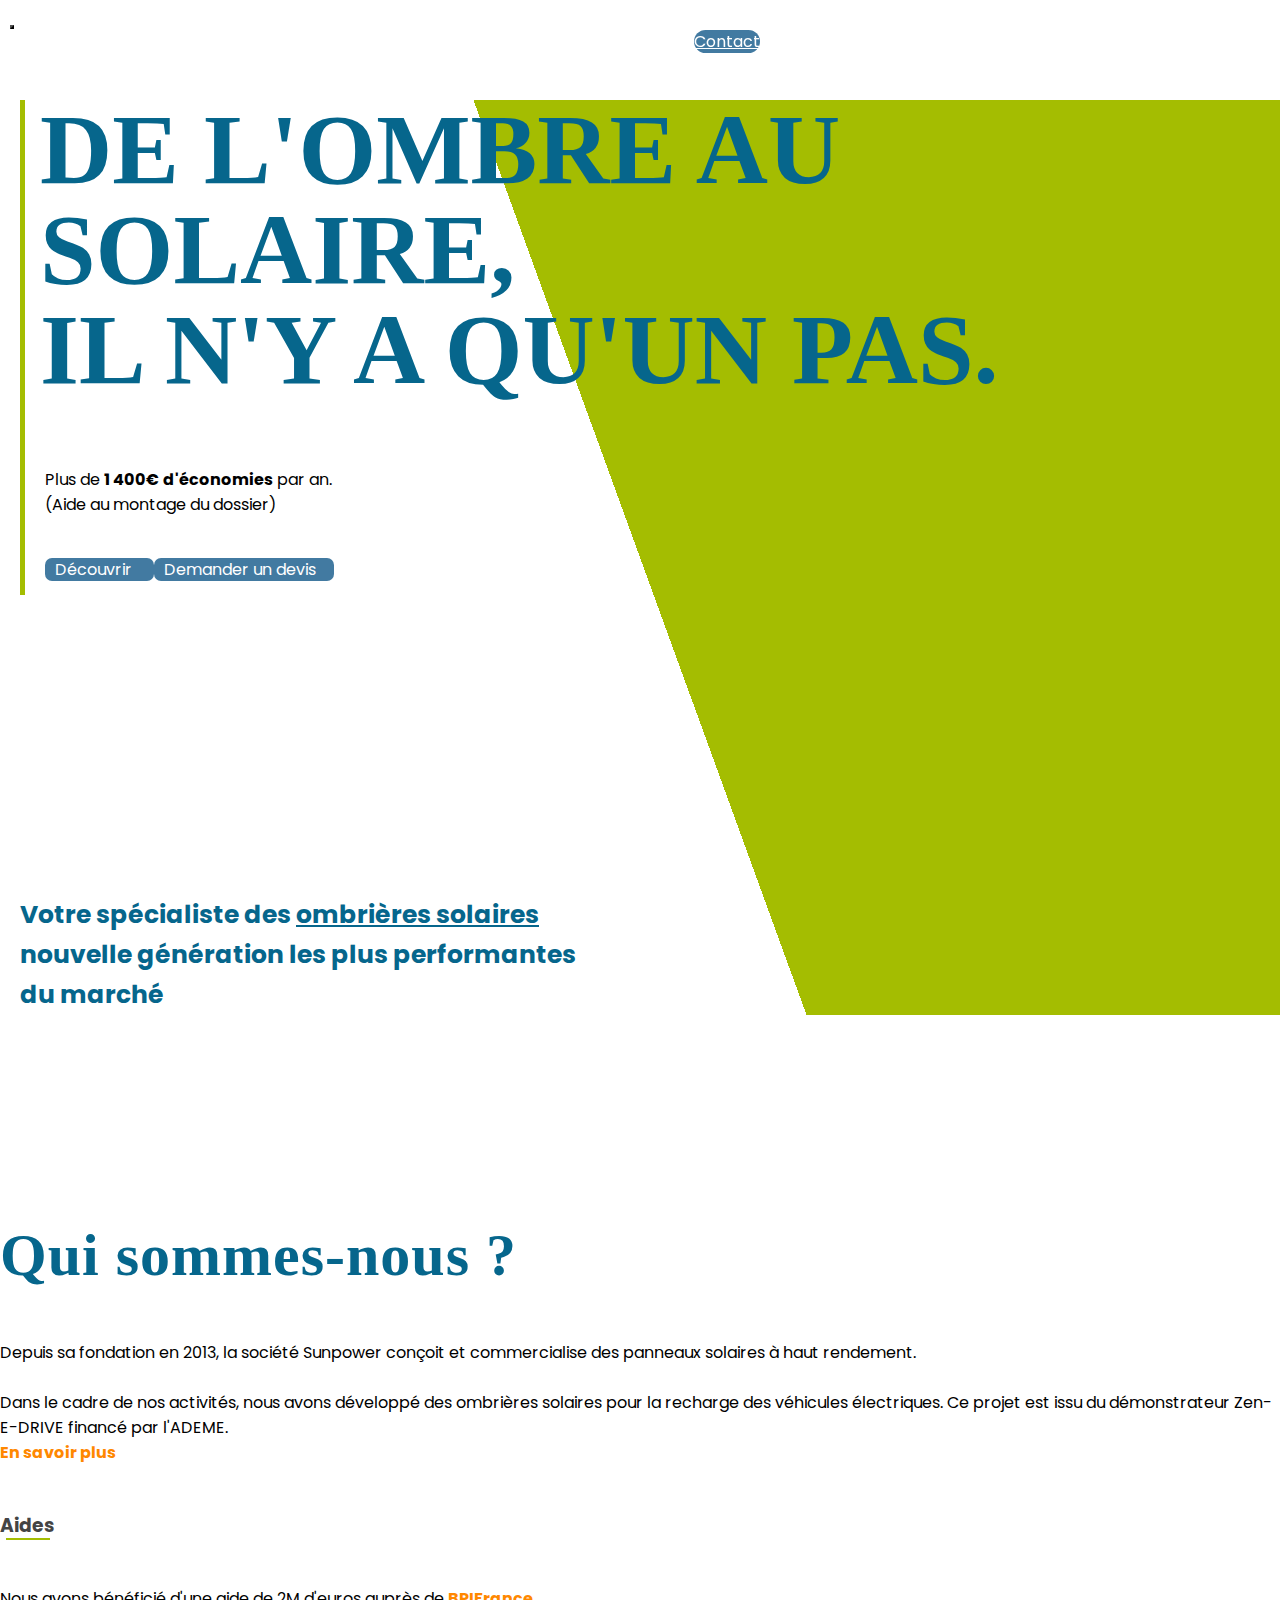
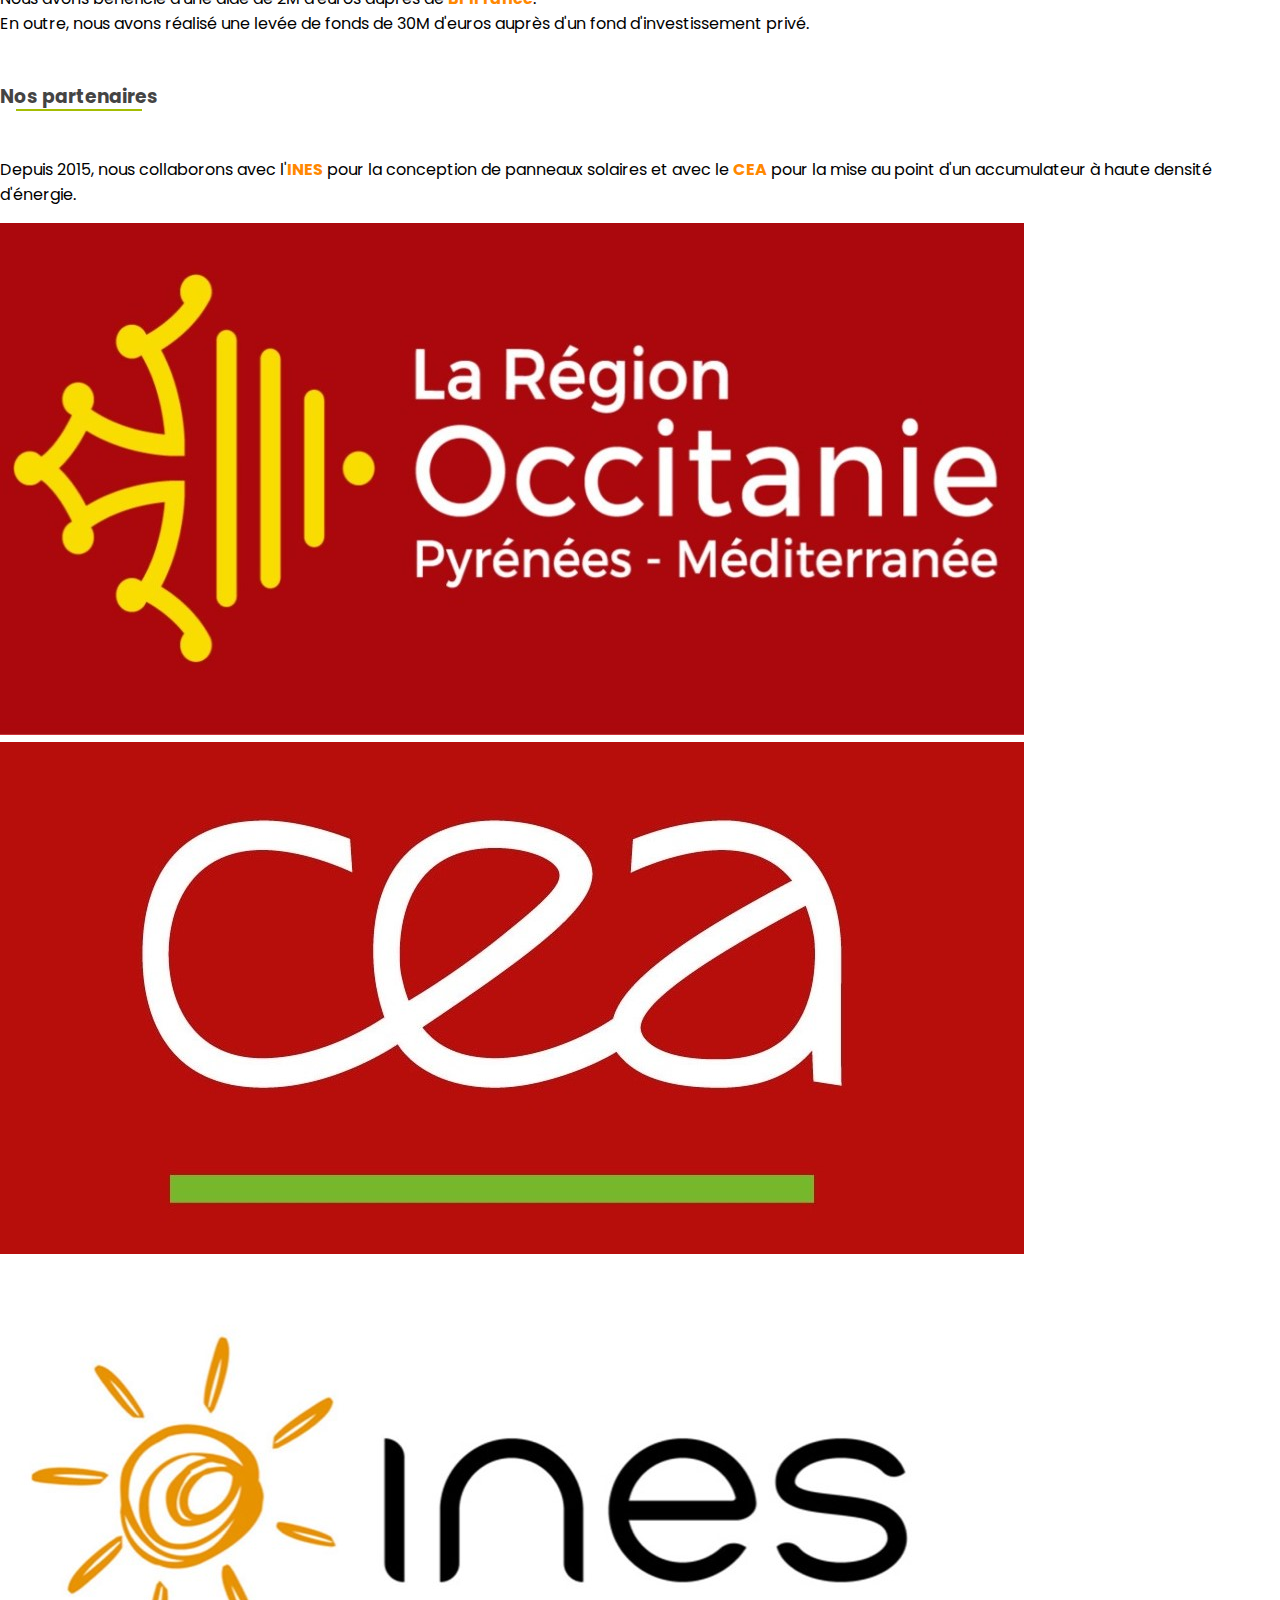
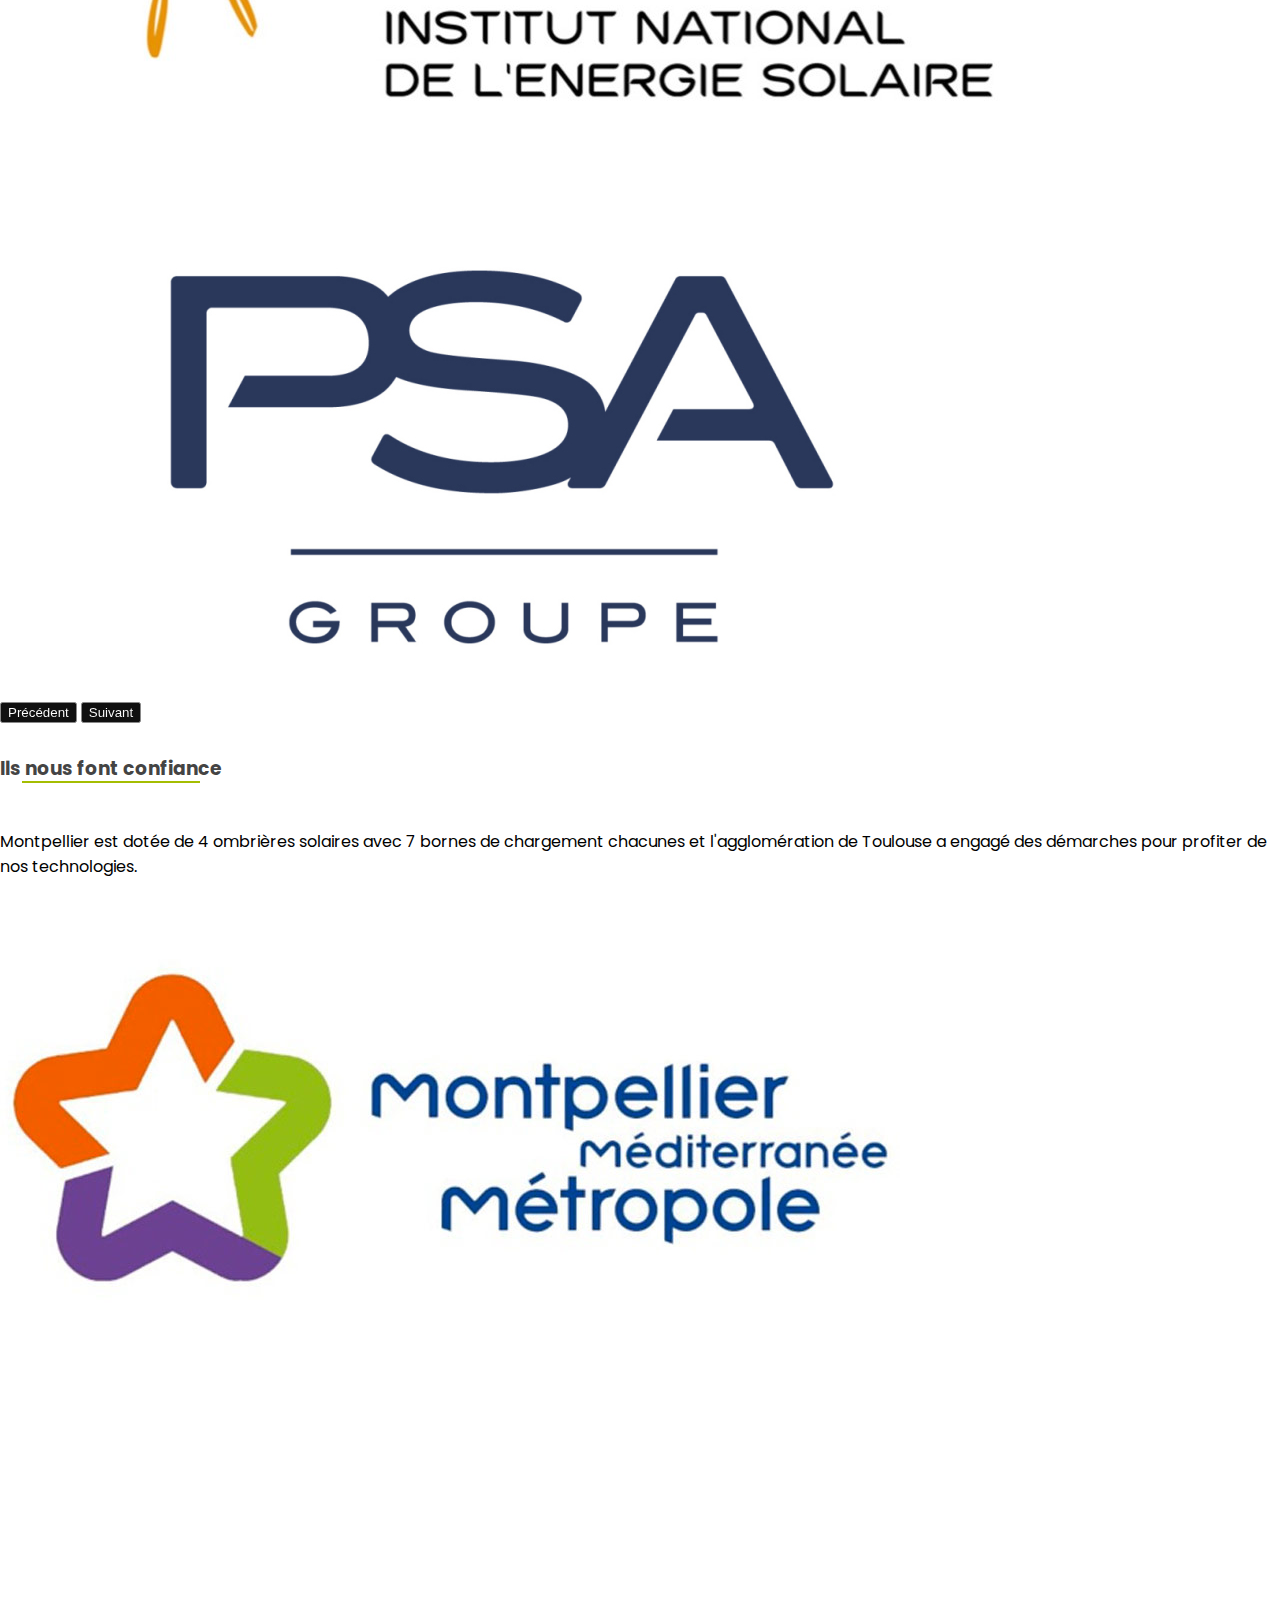
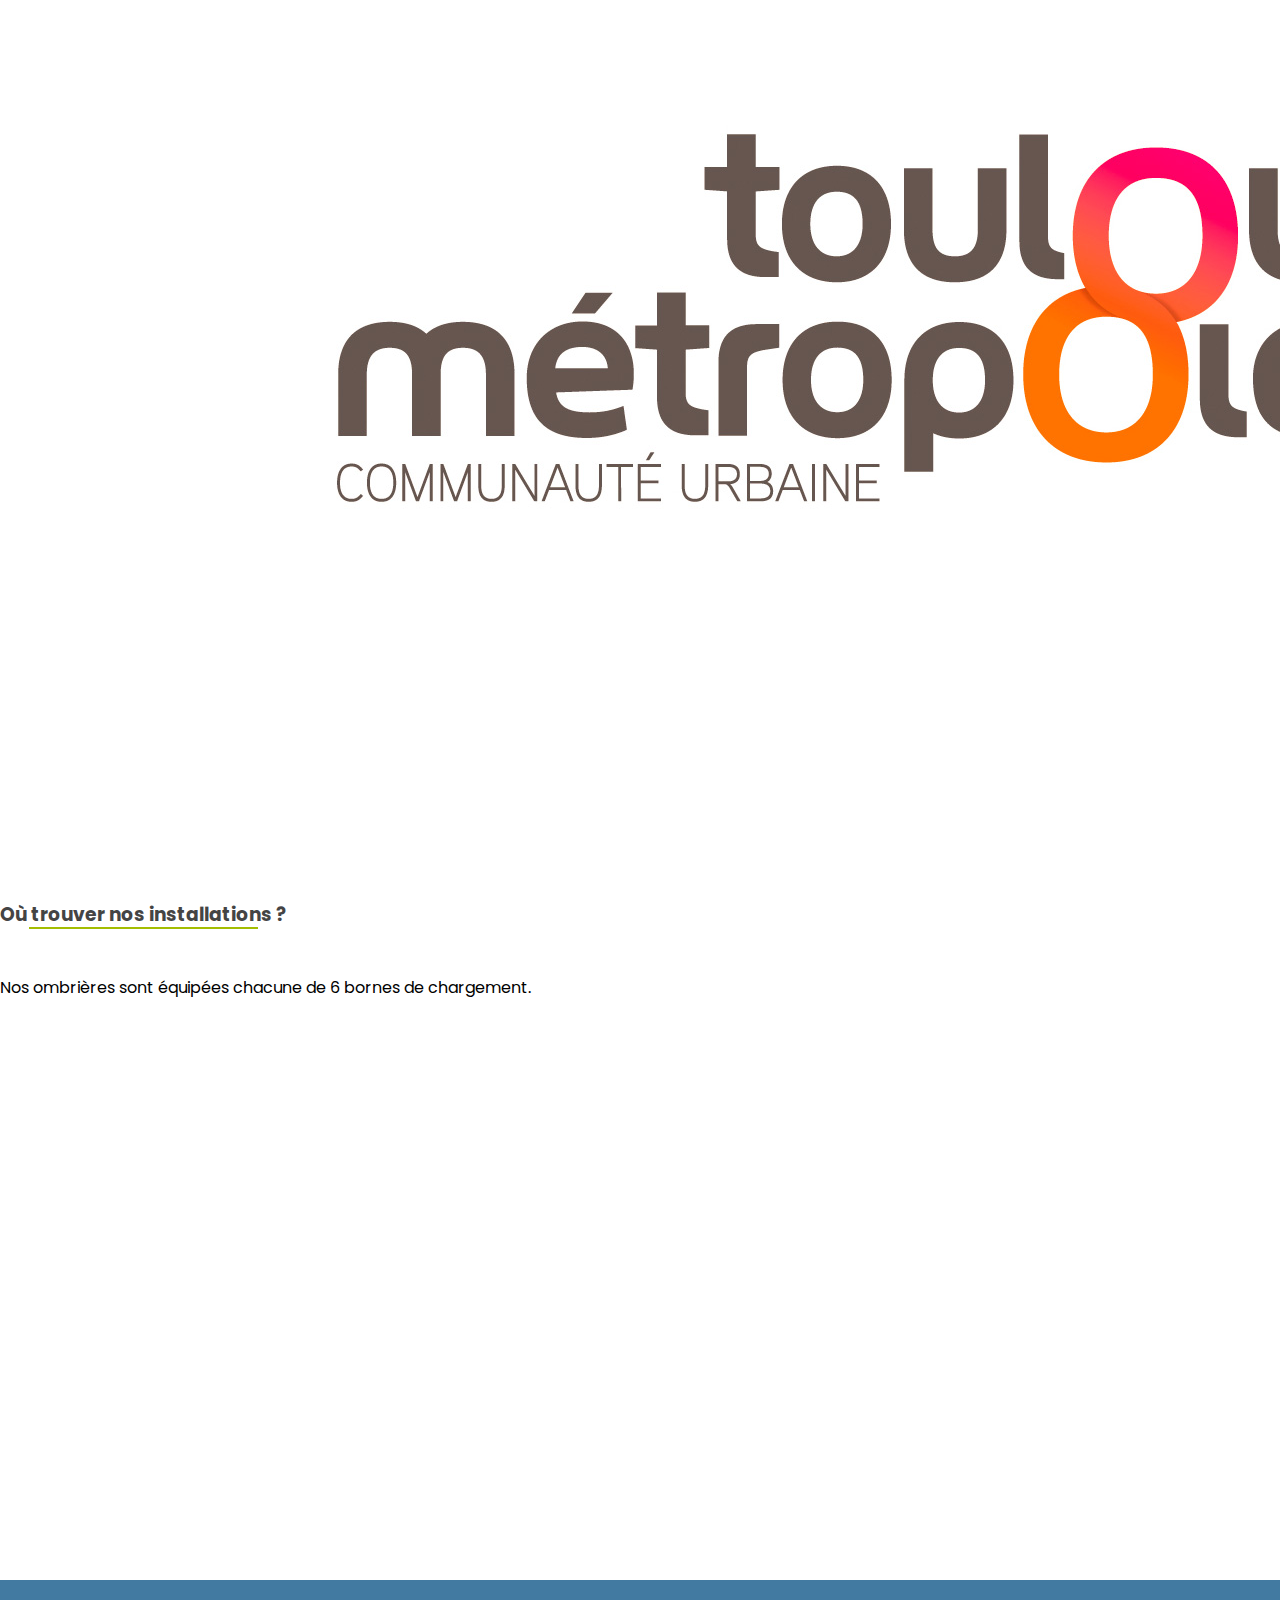
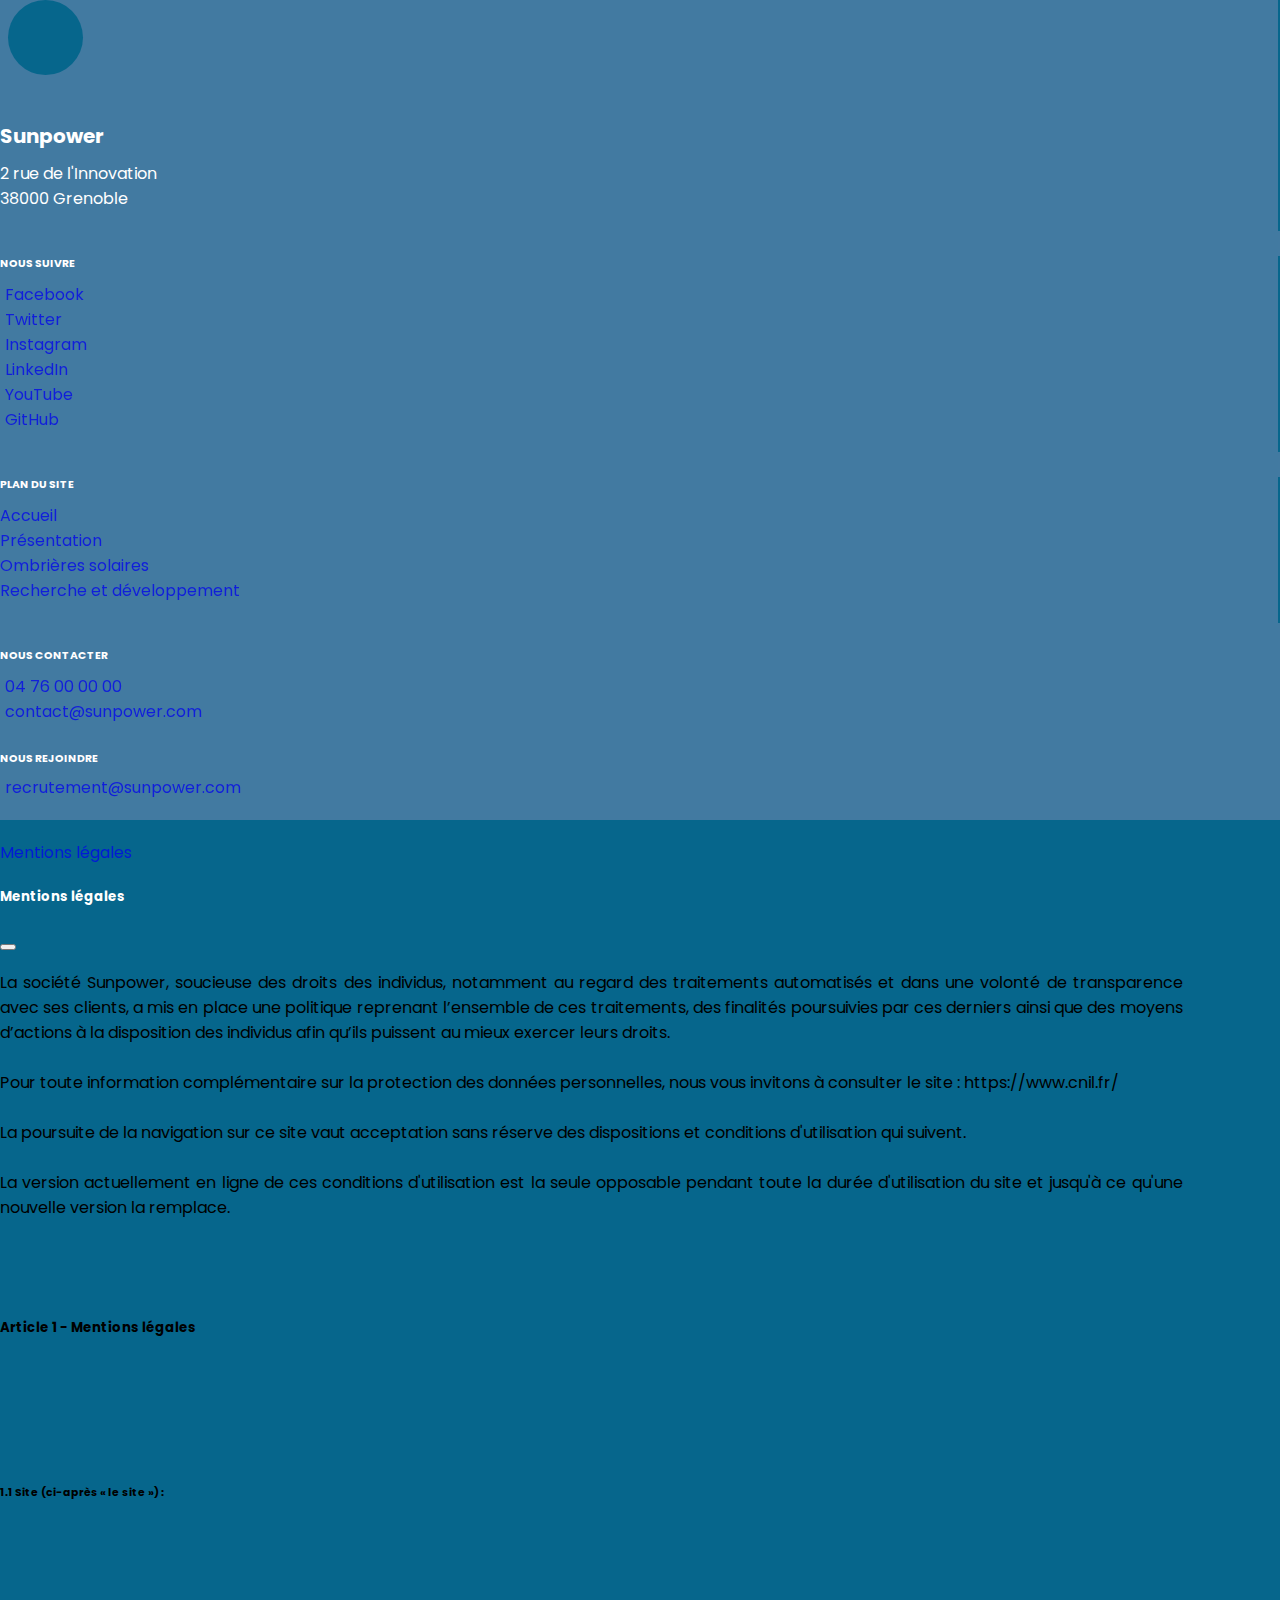
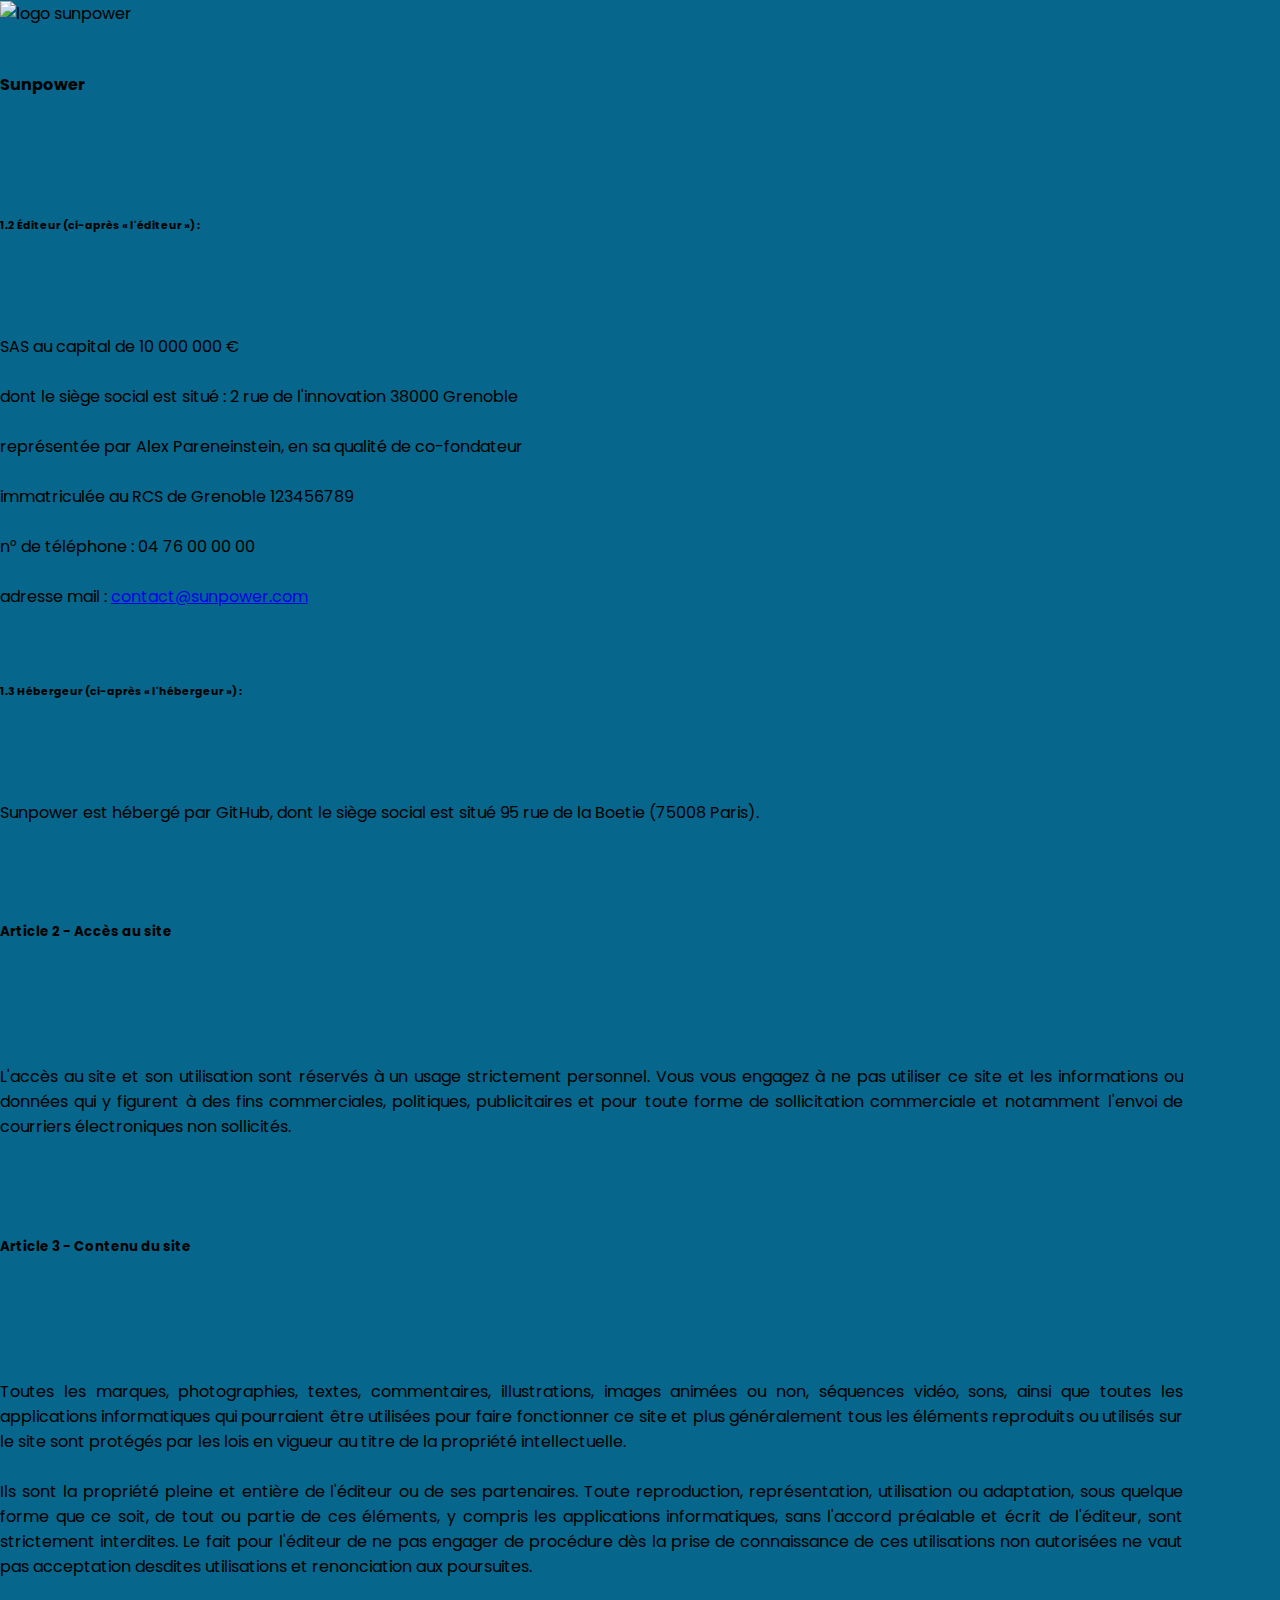
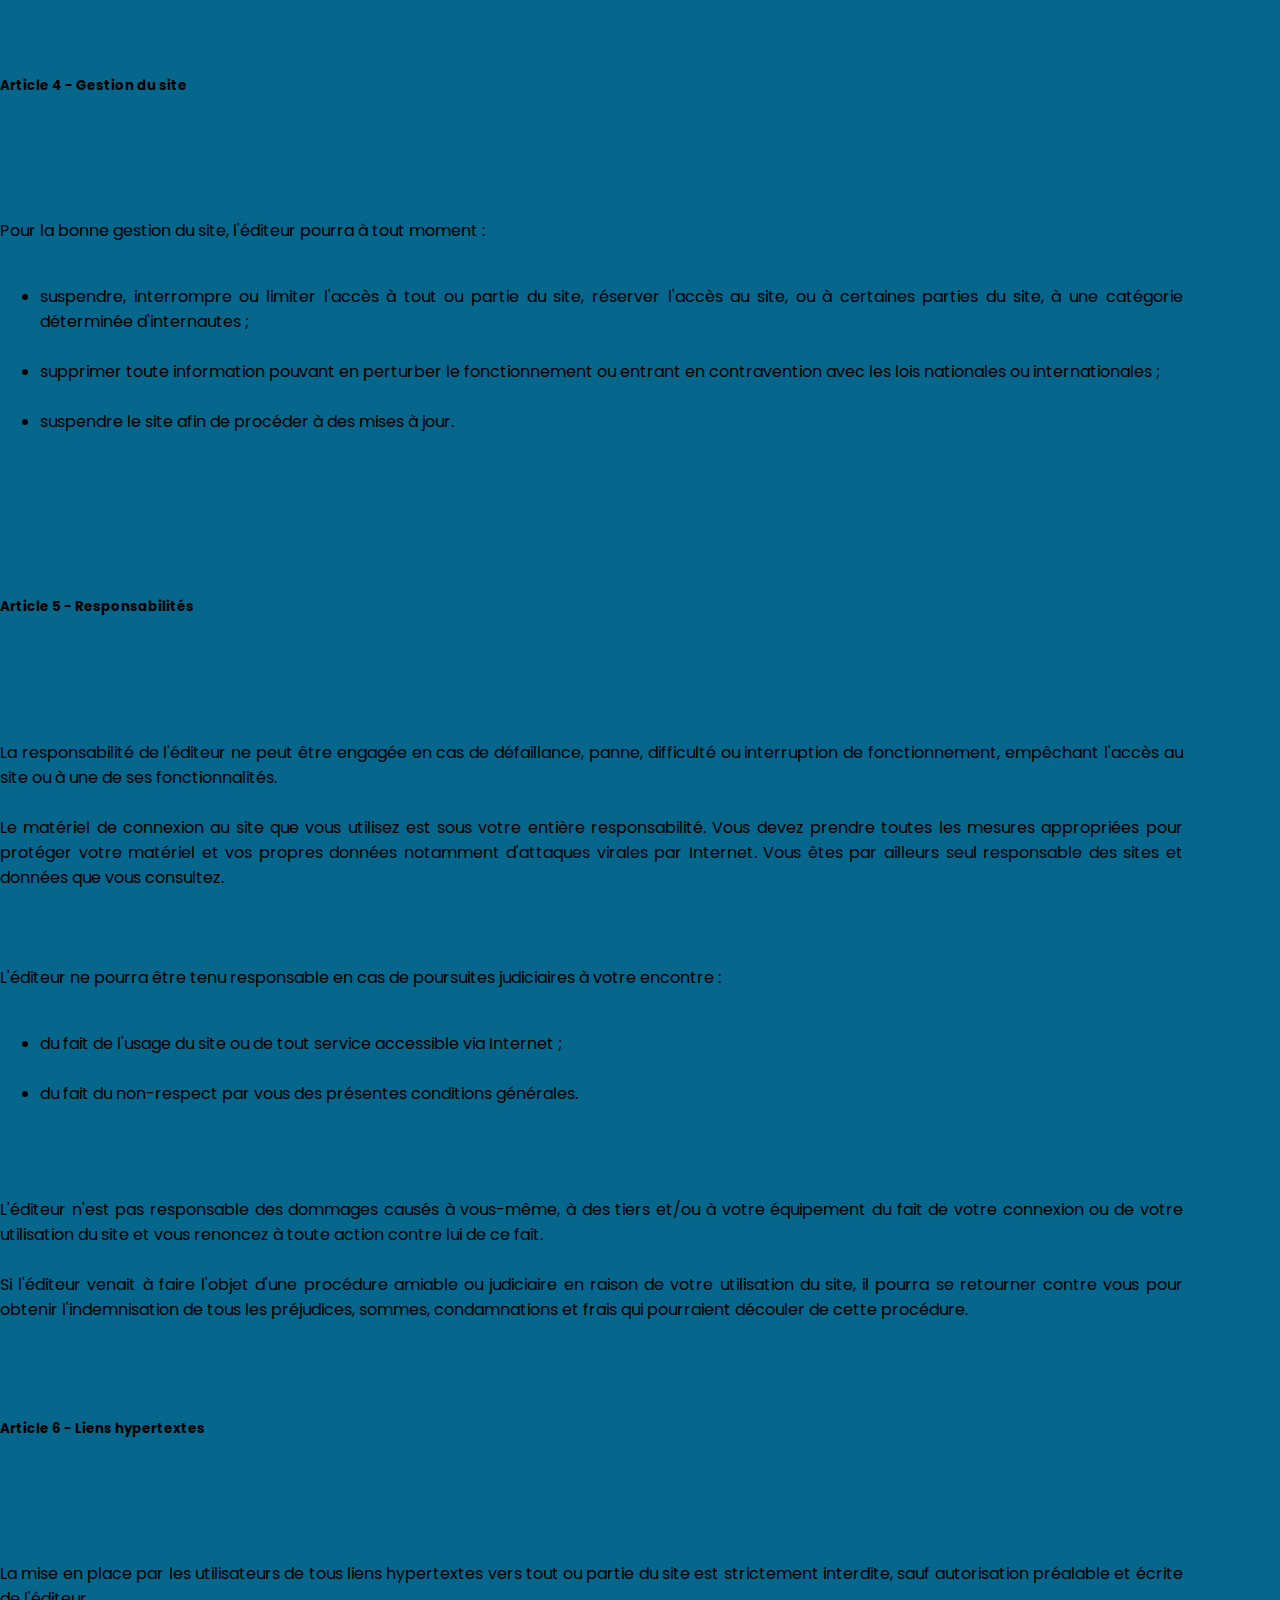
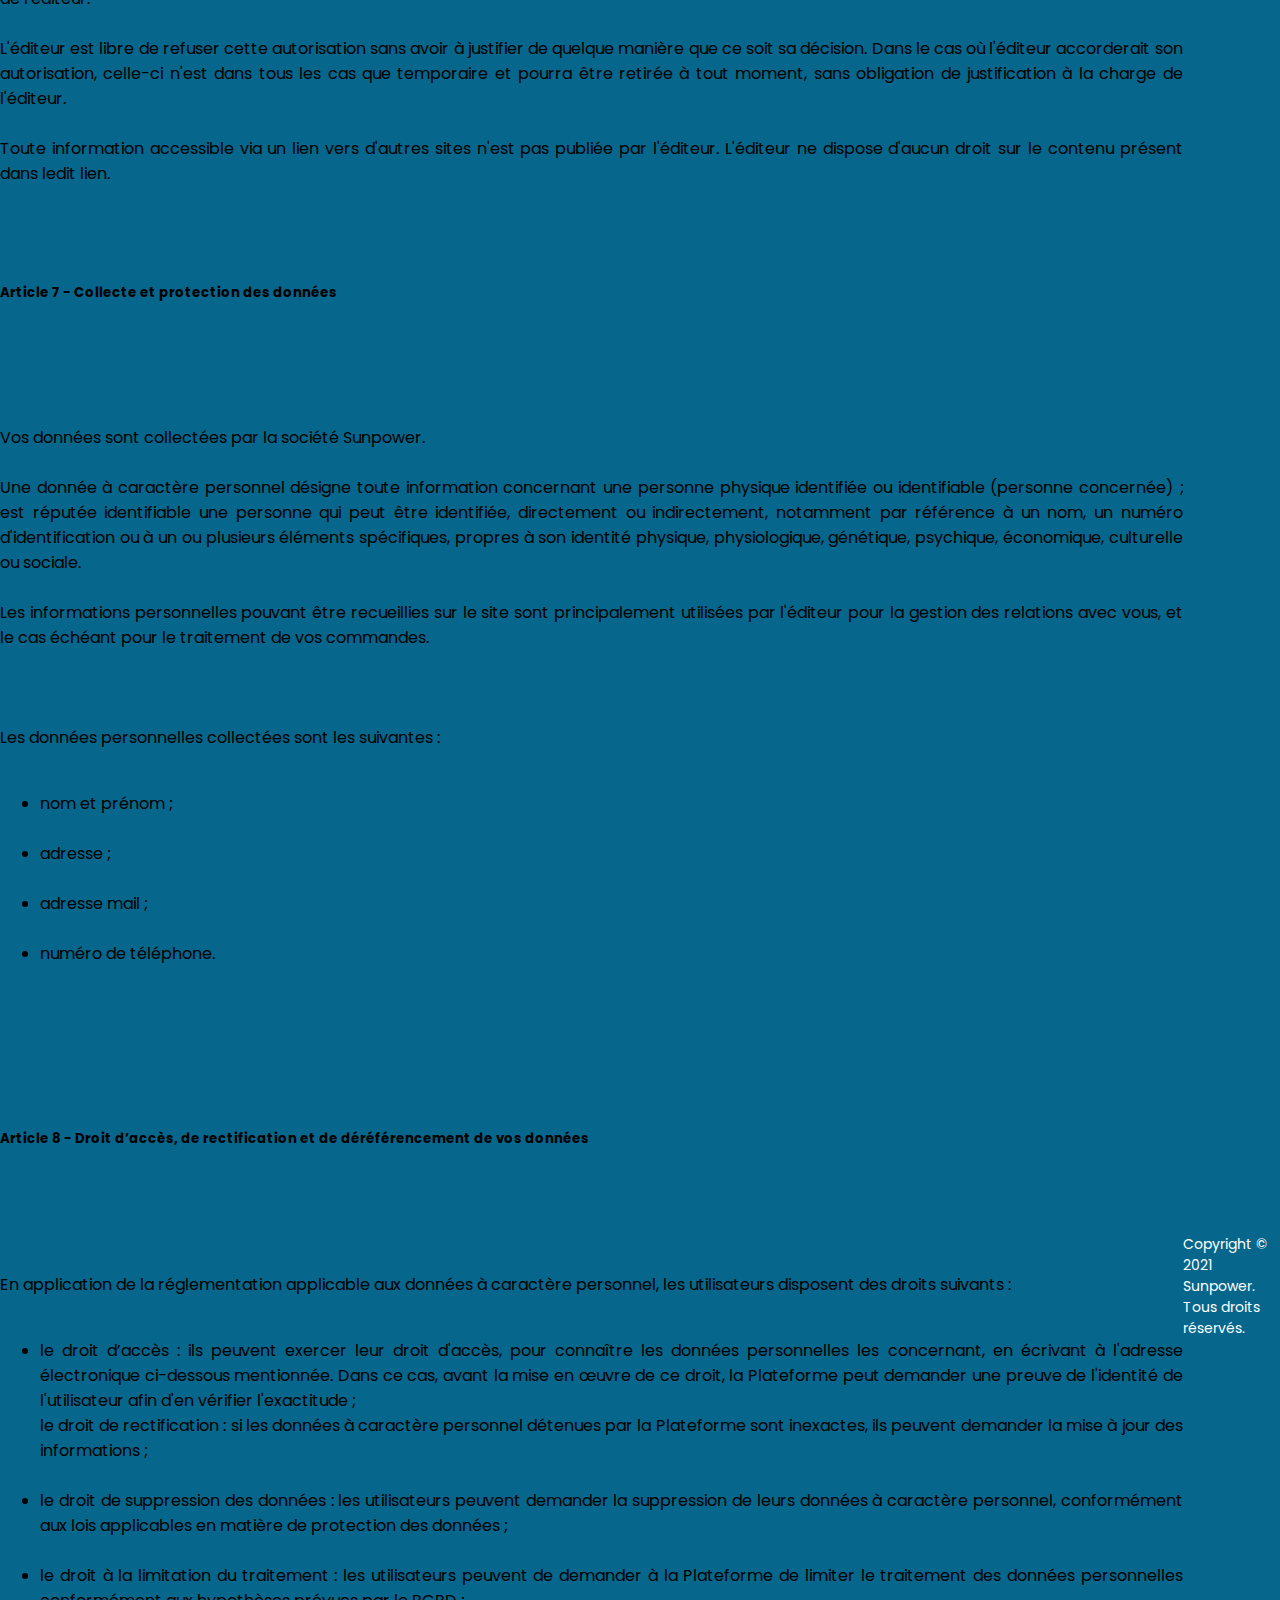
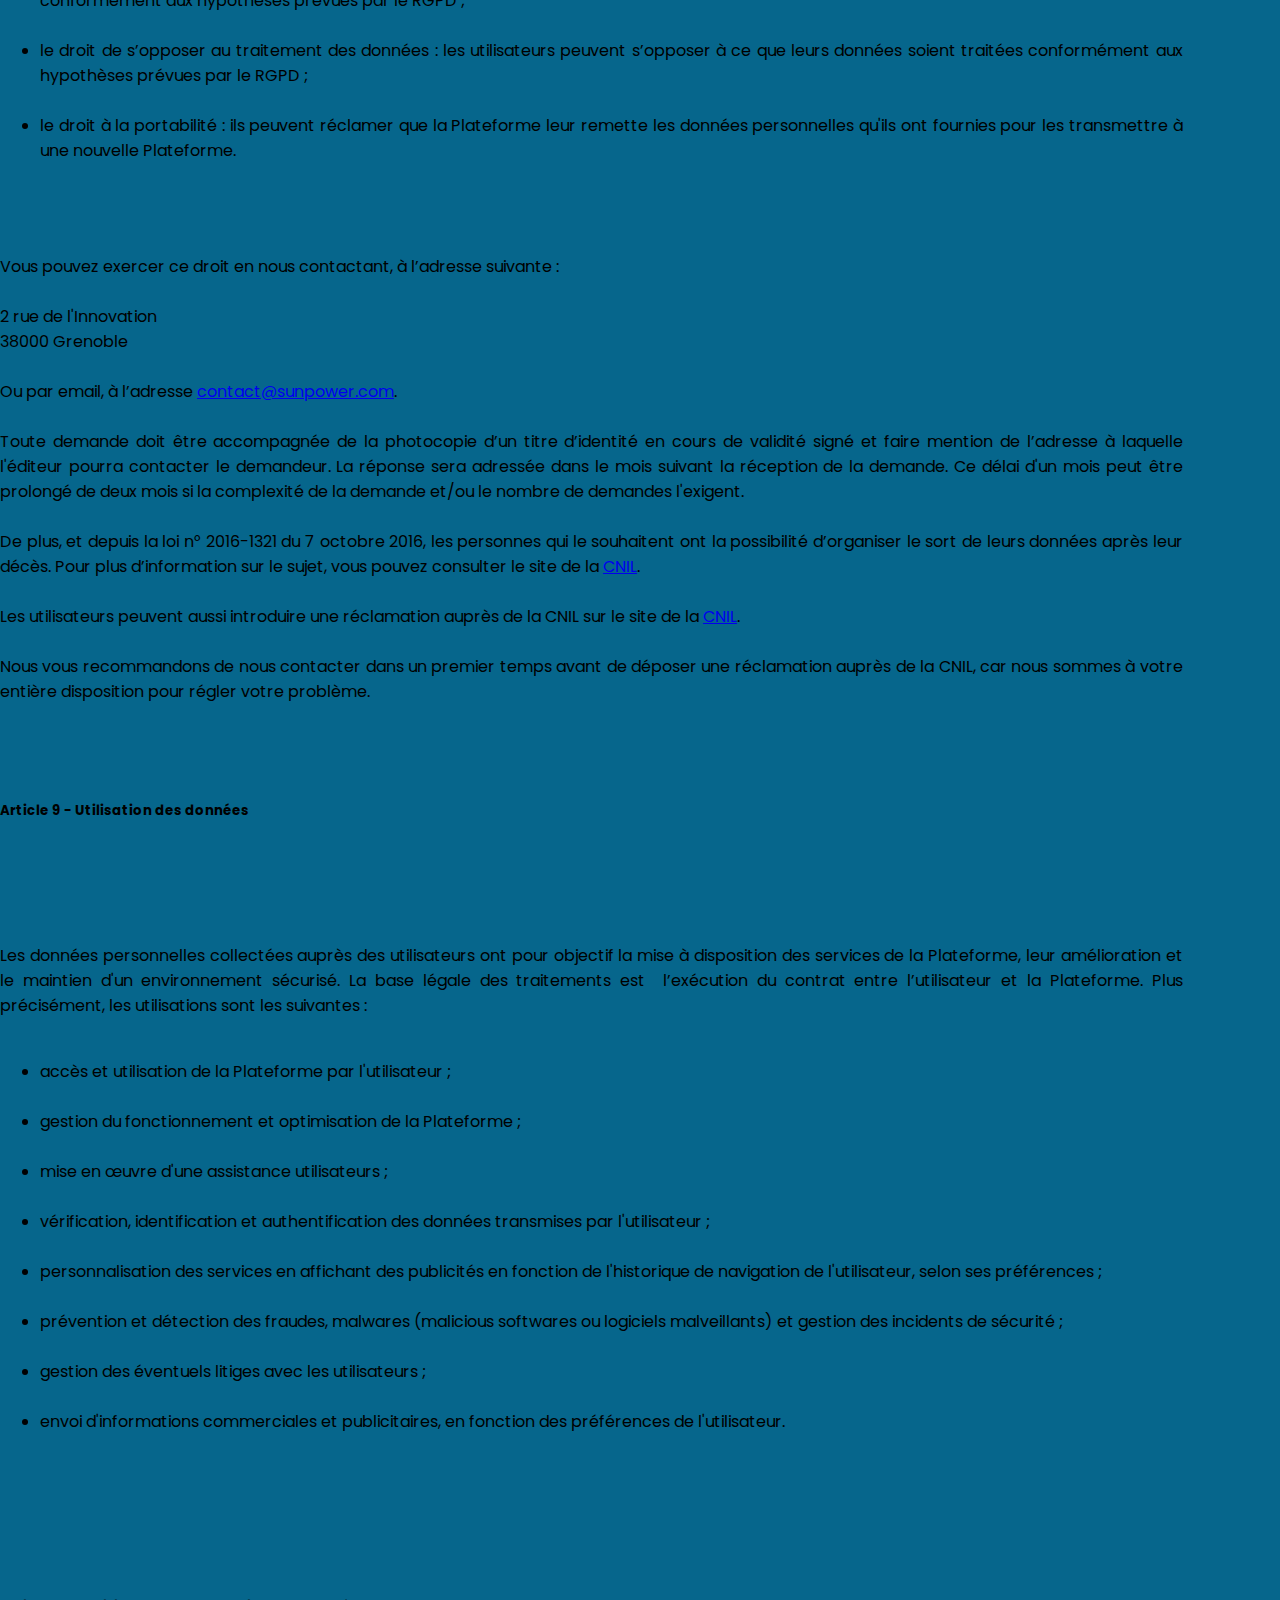
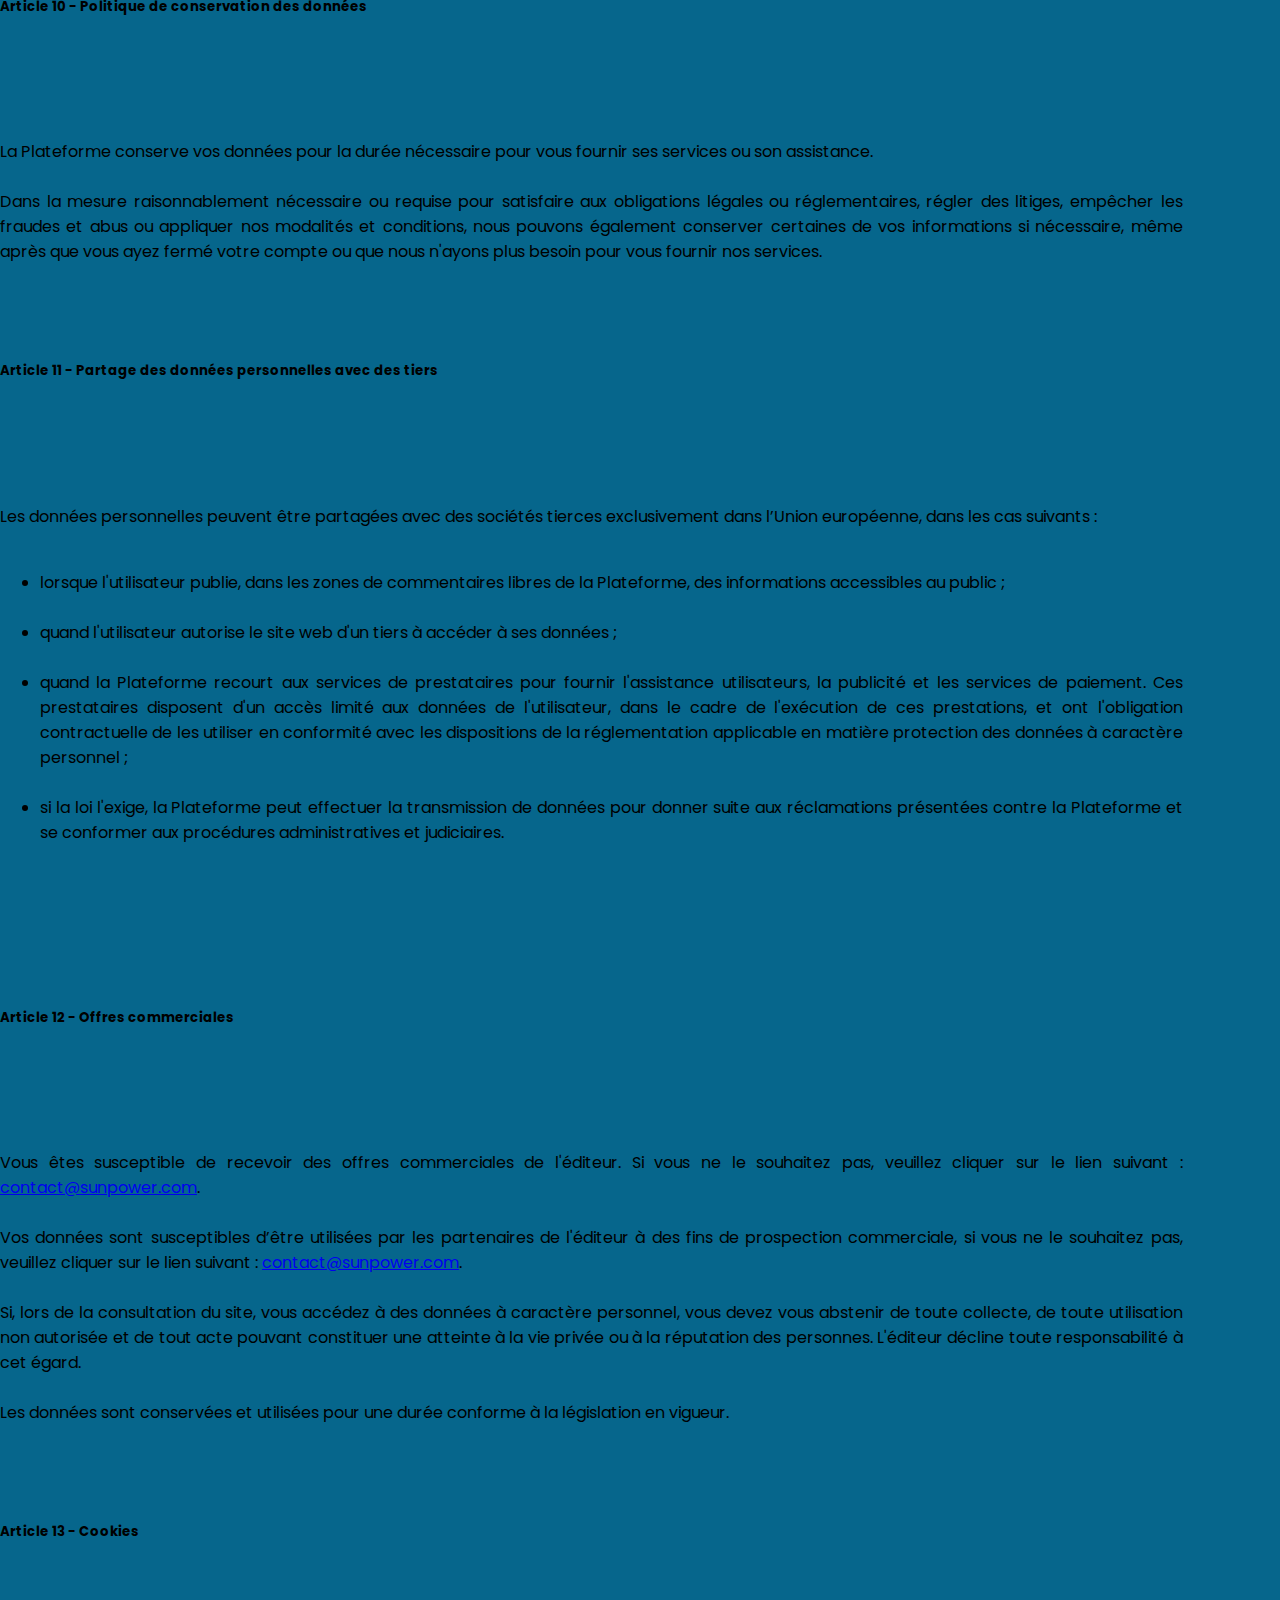
==== commit cad4fb33: "Merge branch 'main' of https://github.com/matteoo34/Sunpower" ====
--- a/index.html
+++ b/index.html
@@ -72,18 +72,24 @@
 		<!-- Banner -->
 		<div class="banner container-fluid d-flex">
 			<div class="banner-content">
-				<h1 class="banner-title">DE L'OMBRE AU SOLAIRE,<br>IL N'Y A QU'UN PAS.</h1>
-				<div class="banner-desc">
-					Plus de <b>1 400€ d'économies</b> par an.<br><br>
-					<a href="ombrieres.html" class="banner-link fs-5 d-inline-flex align-items-center">
-						Découvrir
-						<ion-icon name="sunny"></ion-icon>
-					</a>
-					<a href="contact.html" class="banner-link fs-5 d-inline-flex align-items-center">
-						Demander un devis
-						<ion-icon name="card-outline"></ion-icon>
-					</a>
-				</div>
+				<div class="banner-content-bordure">
+					<h1 class="banner-title">DE L'OMBRE AU SOLAIRE,<br>IL N'Y A QU'UN PAS.</h1>
+					<div class="banner-desc">
+						Plus de <b>1 400€ d'économies</b> par an. <br>(Aide au montage du dossier)<br><br>
+						<a href="ombrieres.html" class="banner-link fs-5 d-inline-flex align-items-center">
+							Découvrir
+							<ion-icon name="sunny"></ion-icon>
+						</a>
+						<a href="contact.html" class="banner-link fs-5 d-inline-flex align-items-center">
+							Demander un devis
+							<ion-icon name="card-outline"></ion-icon>
+						</a>
+					
+					</div>	
+				</div>
+				<div class="container logoban">
+				</div>
+				<p class="logoban1">Votre spécialiste des <u>ombrières solaires</u> <br> nouvelle génération les plus performantes du marché</p>
 			</div>
 			<div class="banner-image"></div>
 		</div>
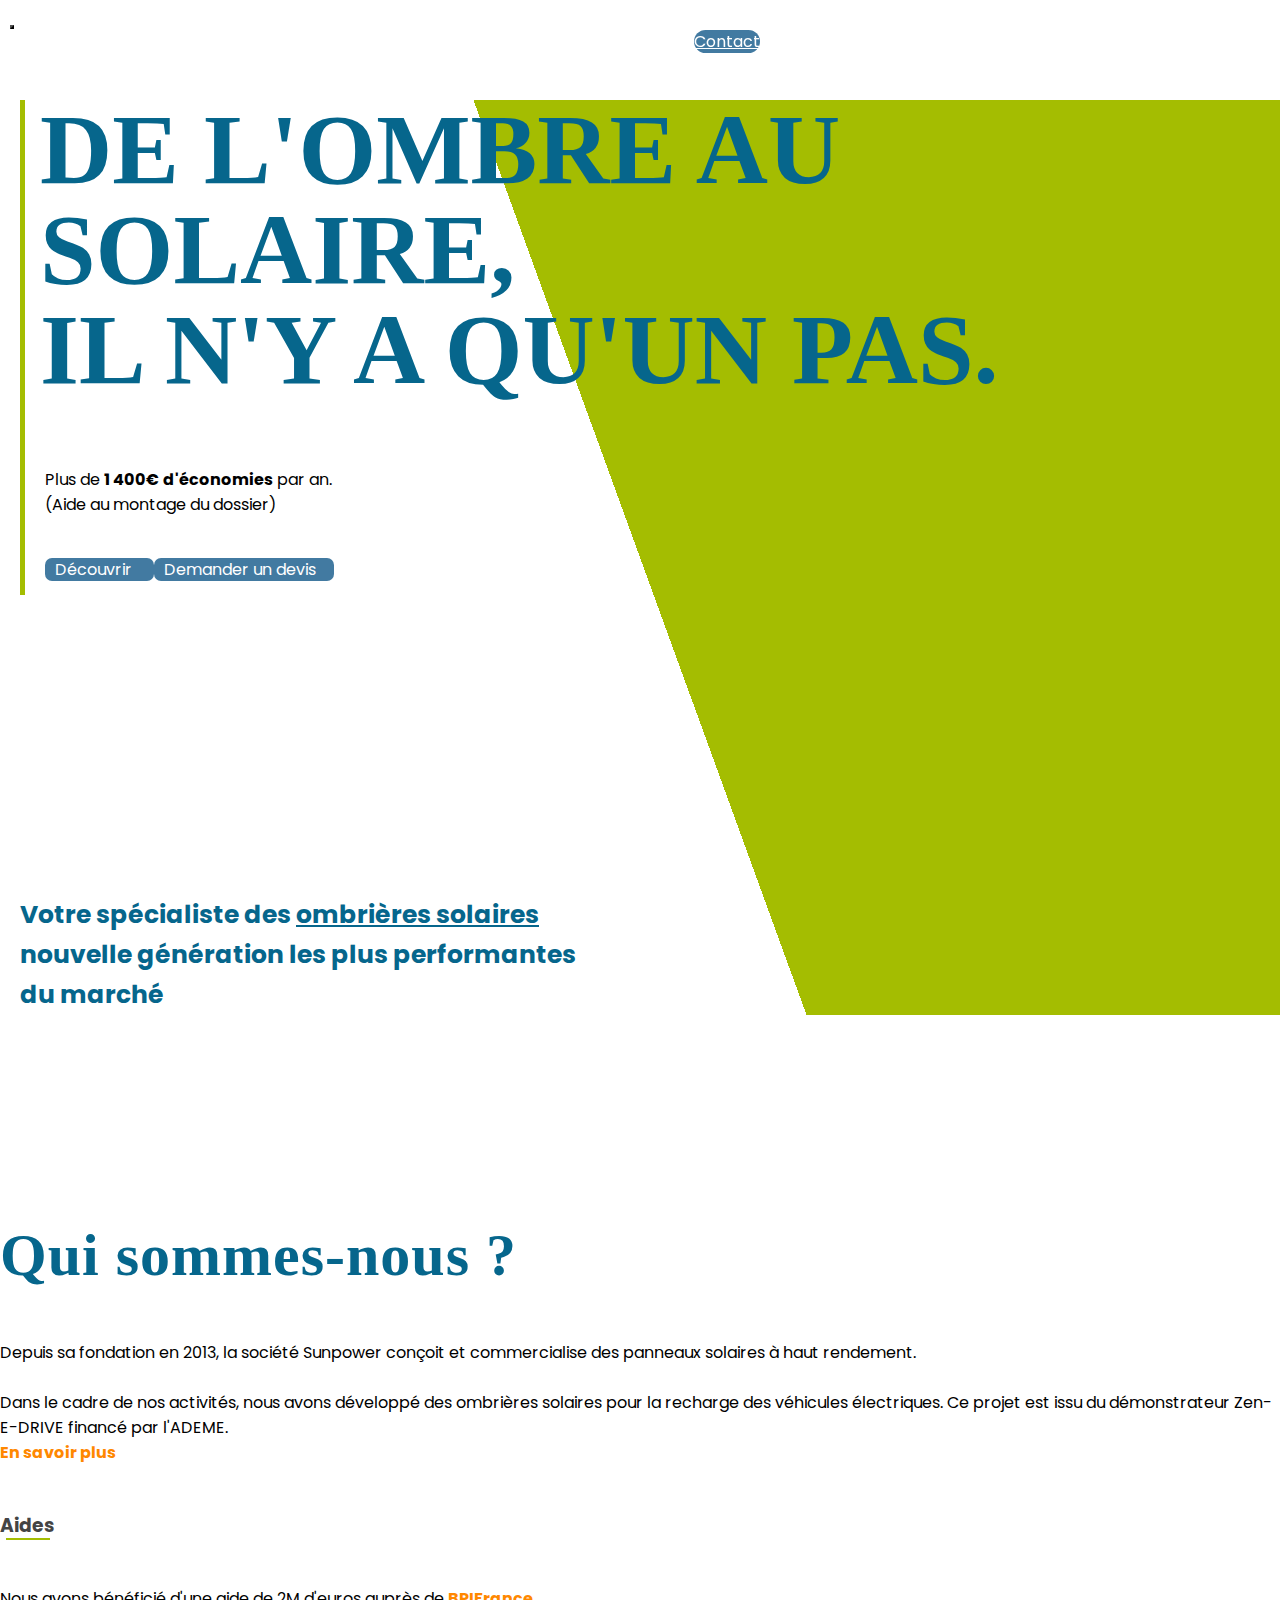
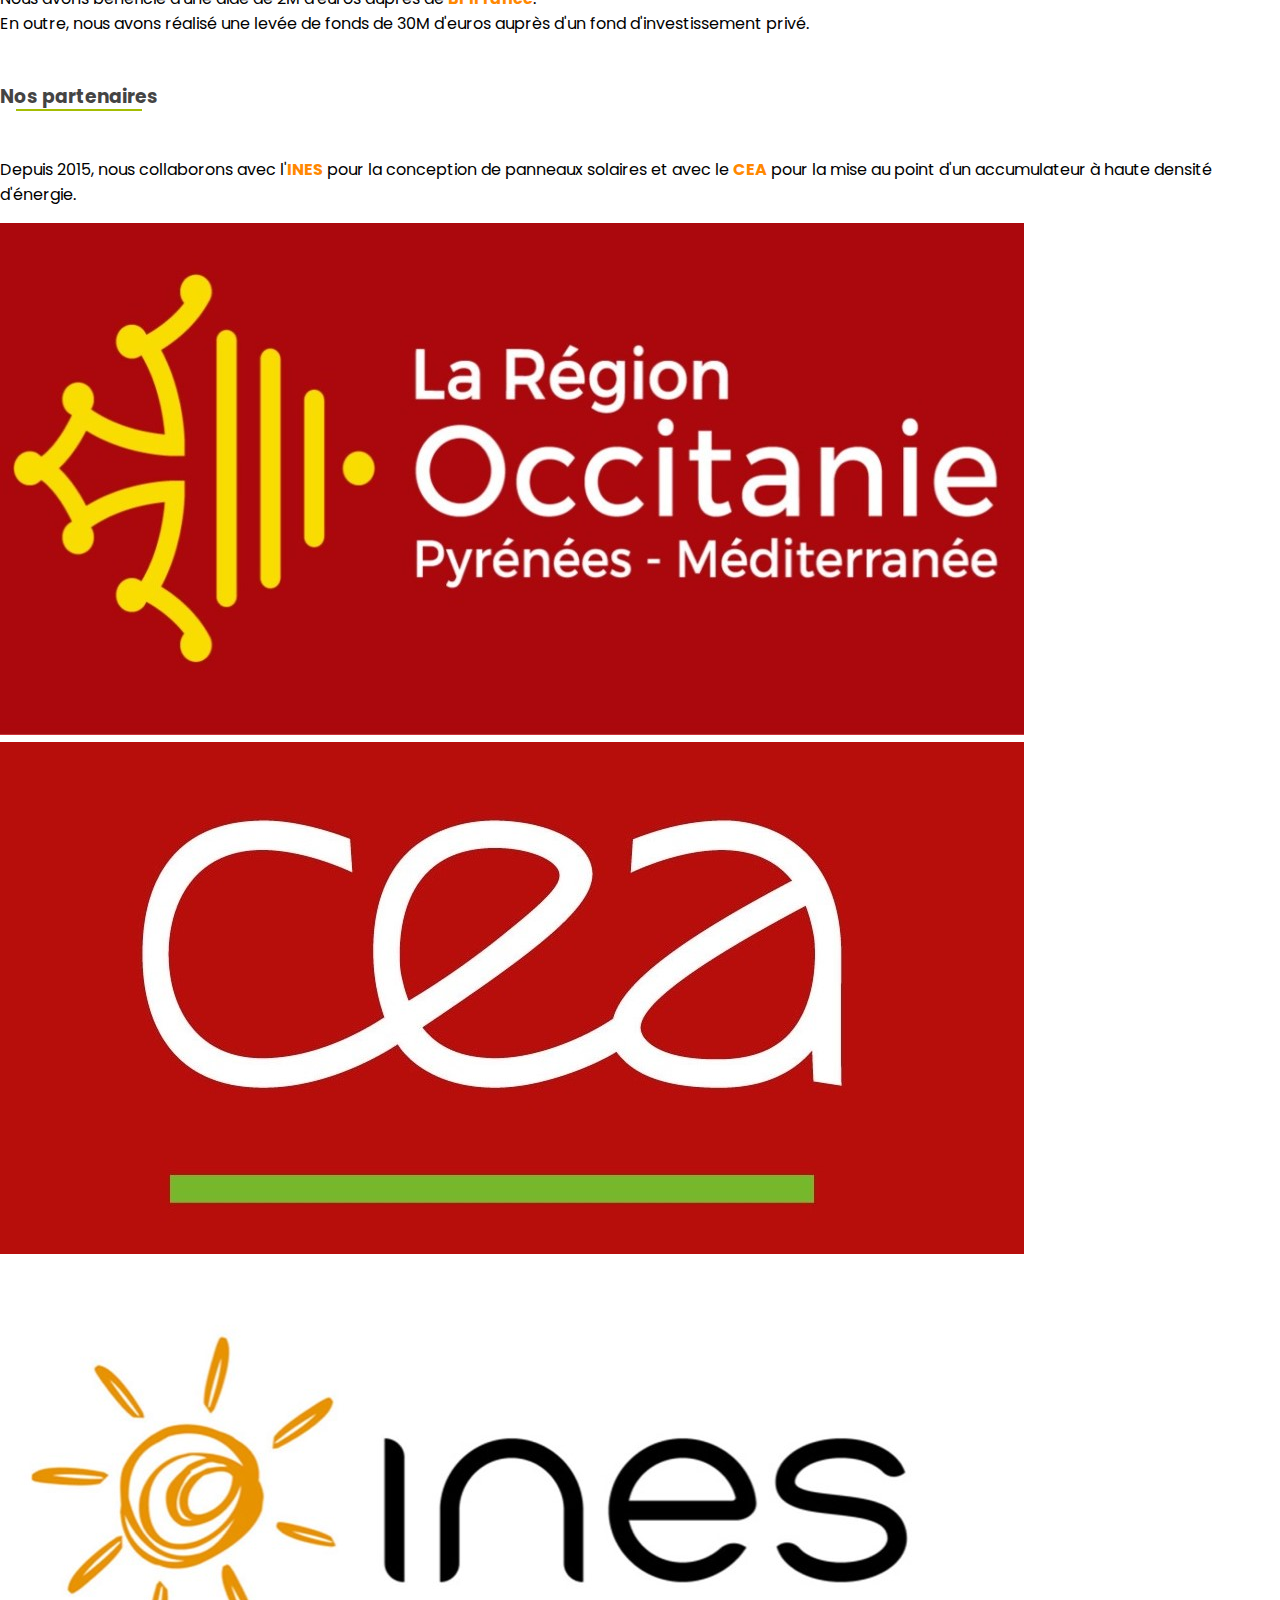
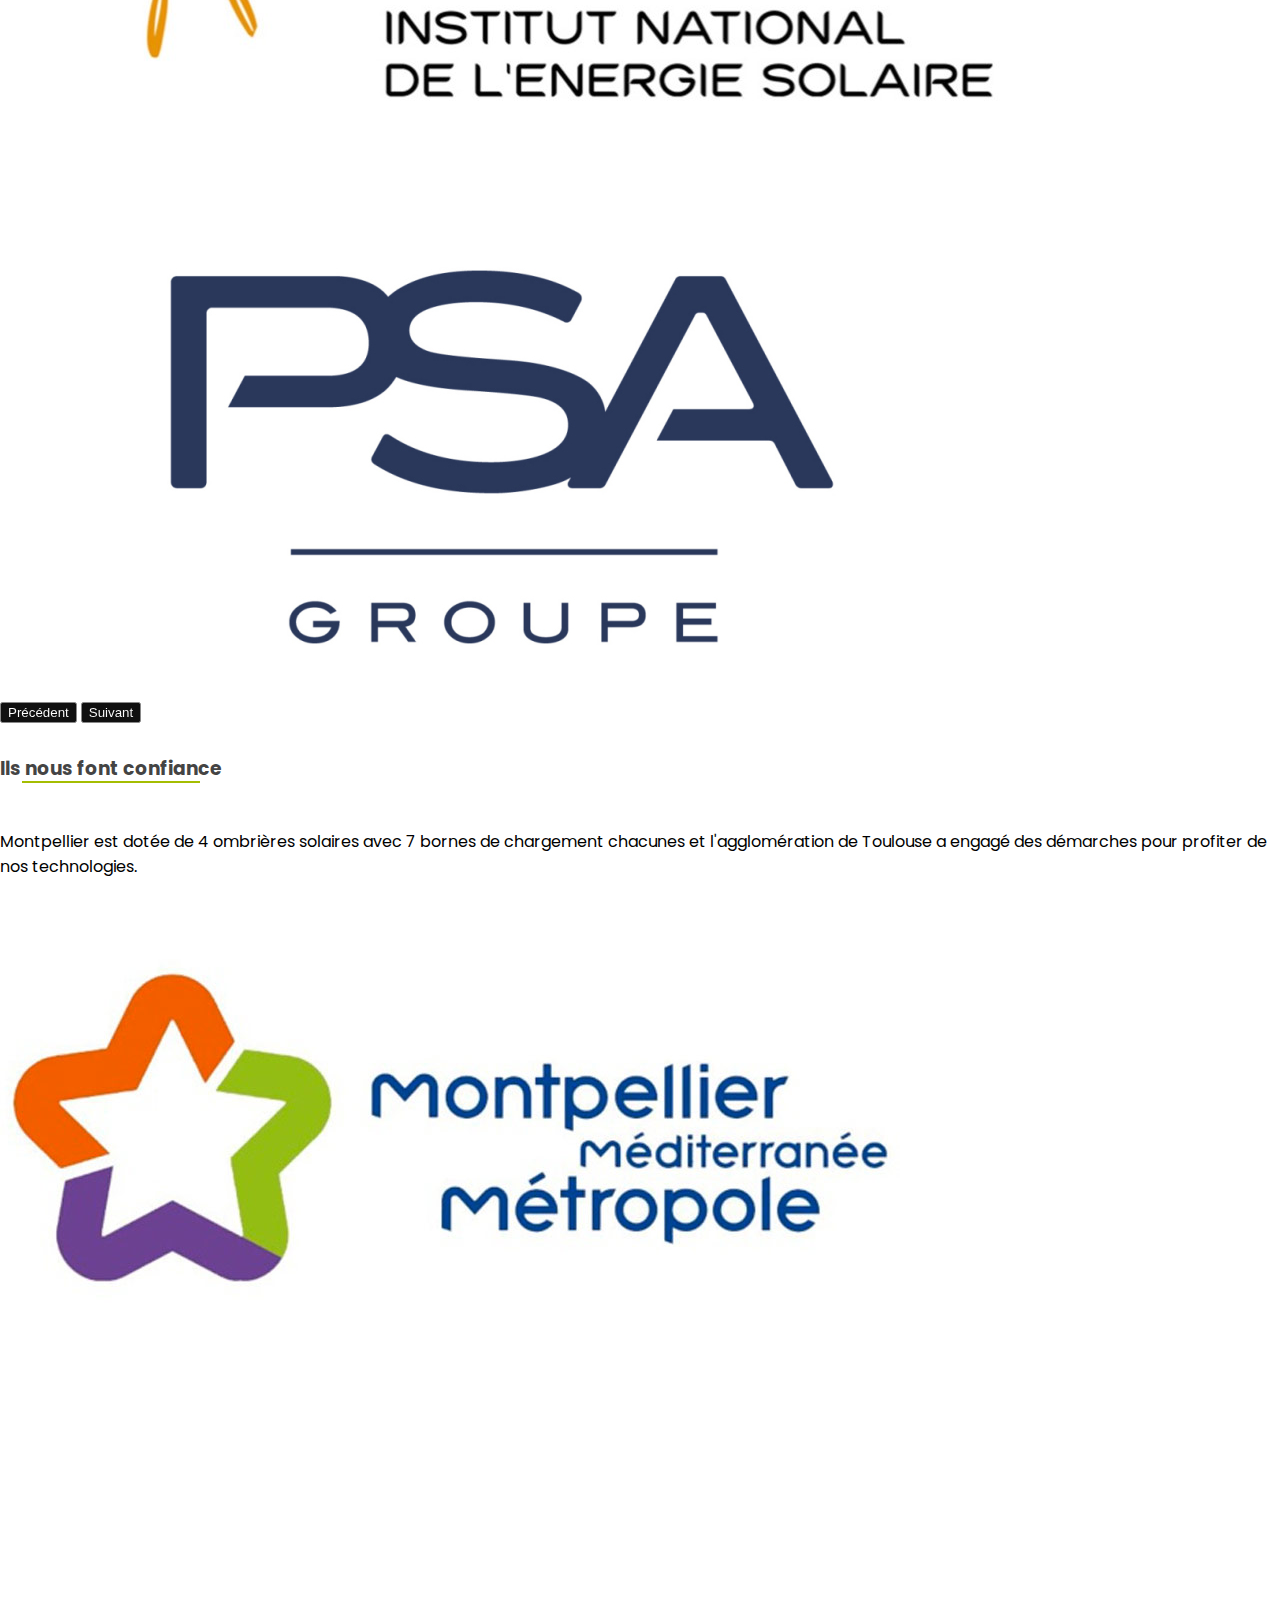
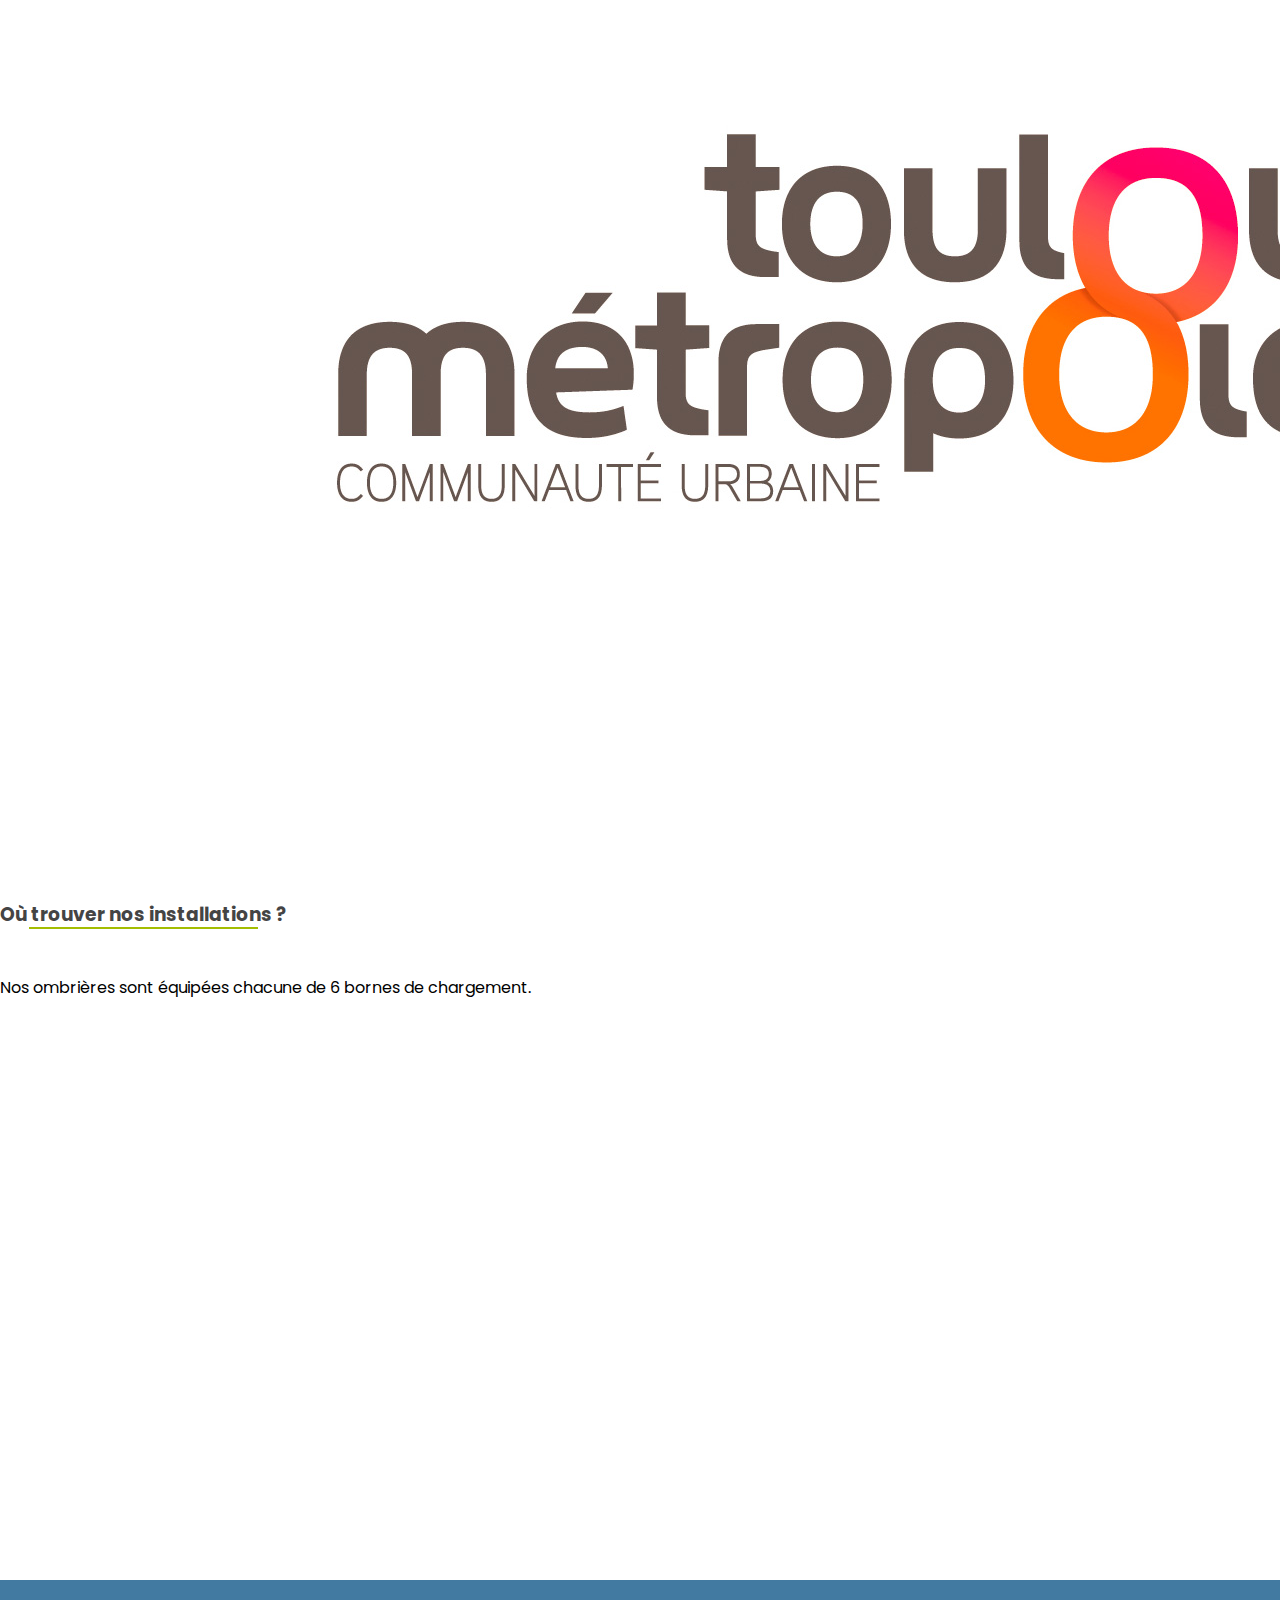
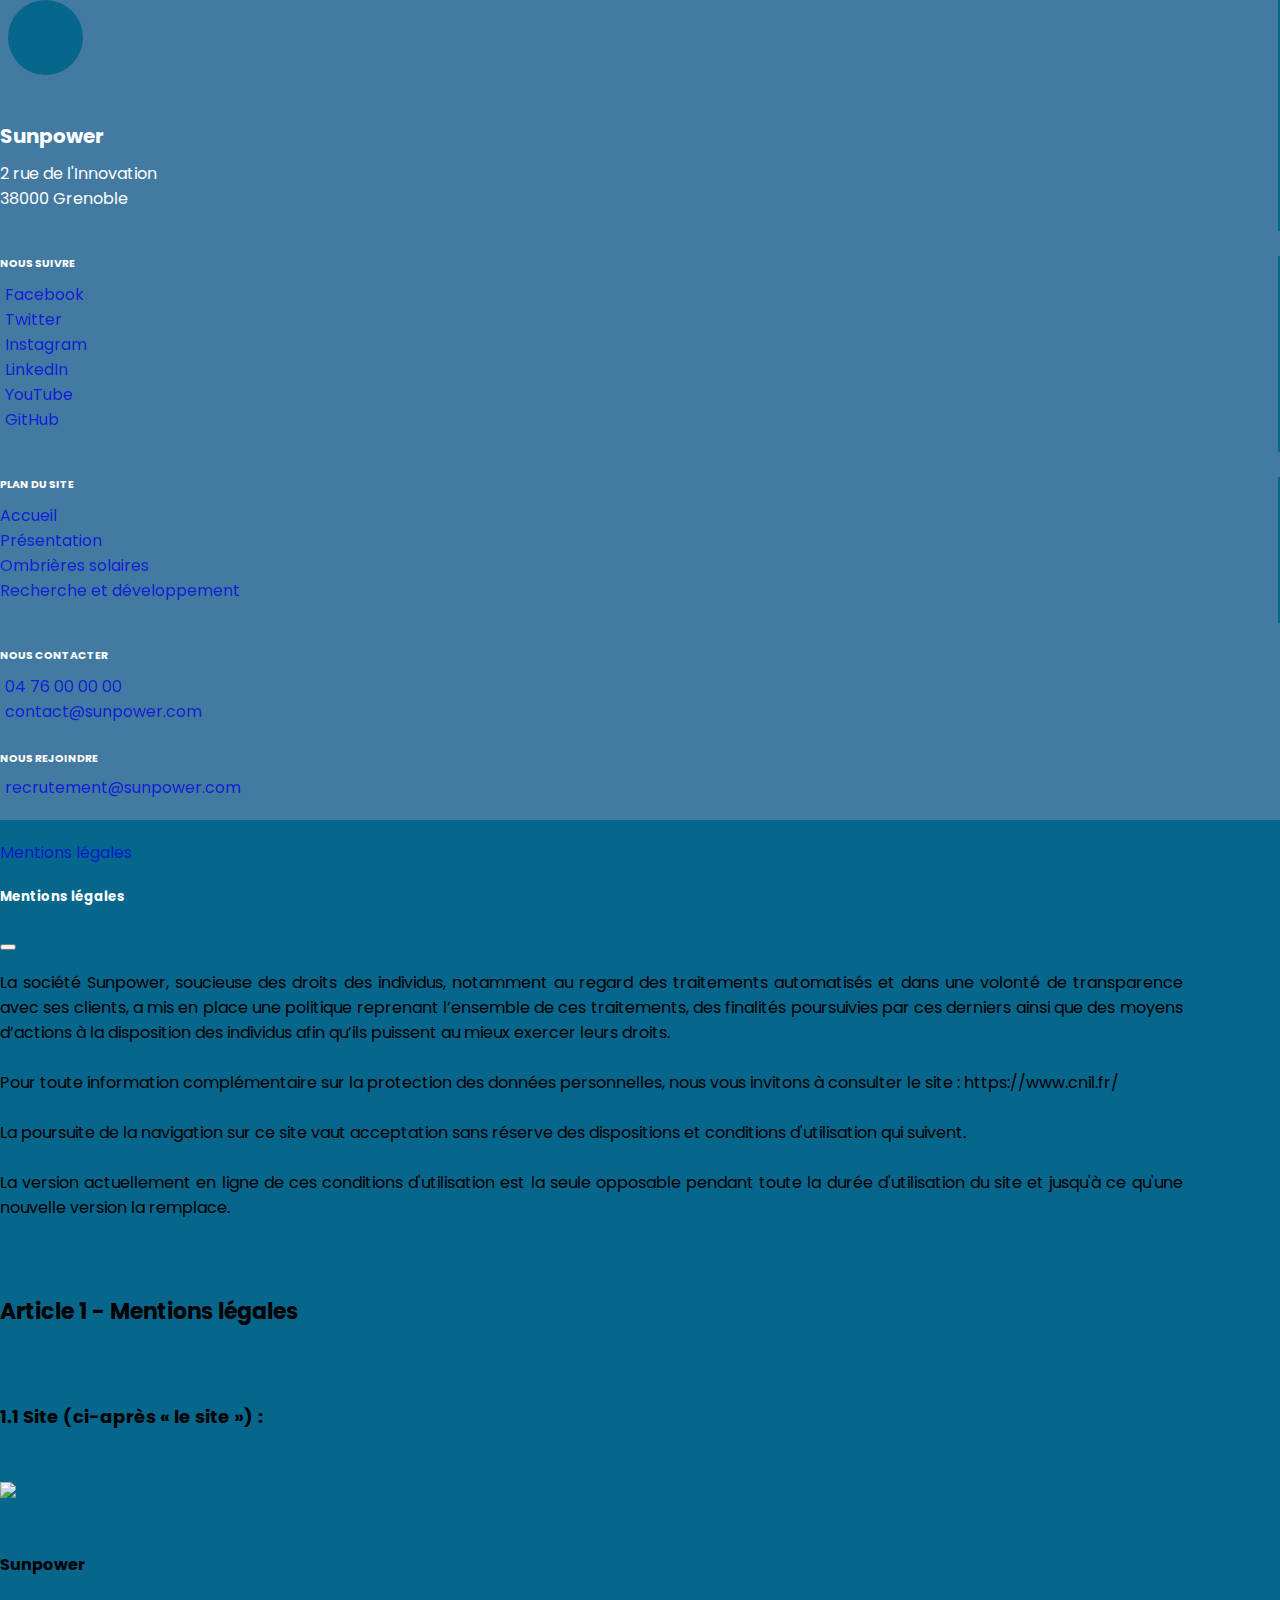
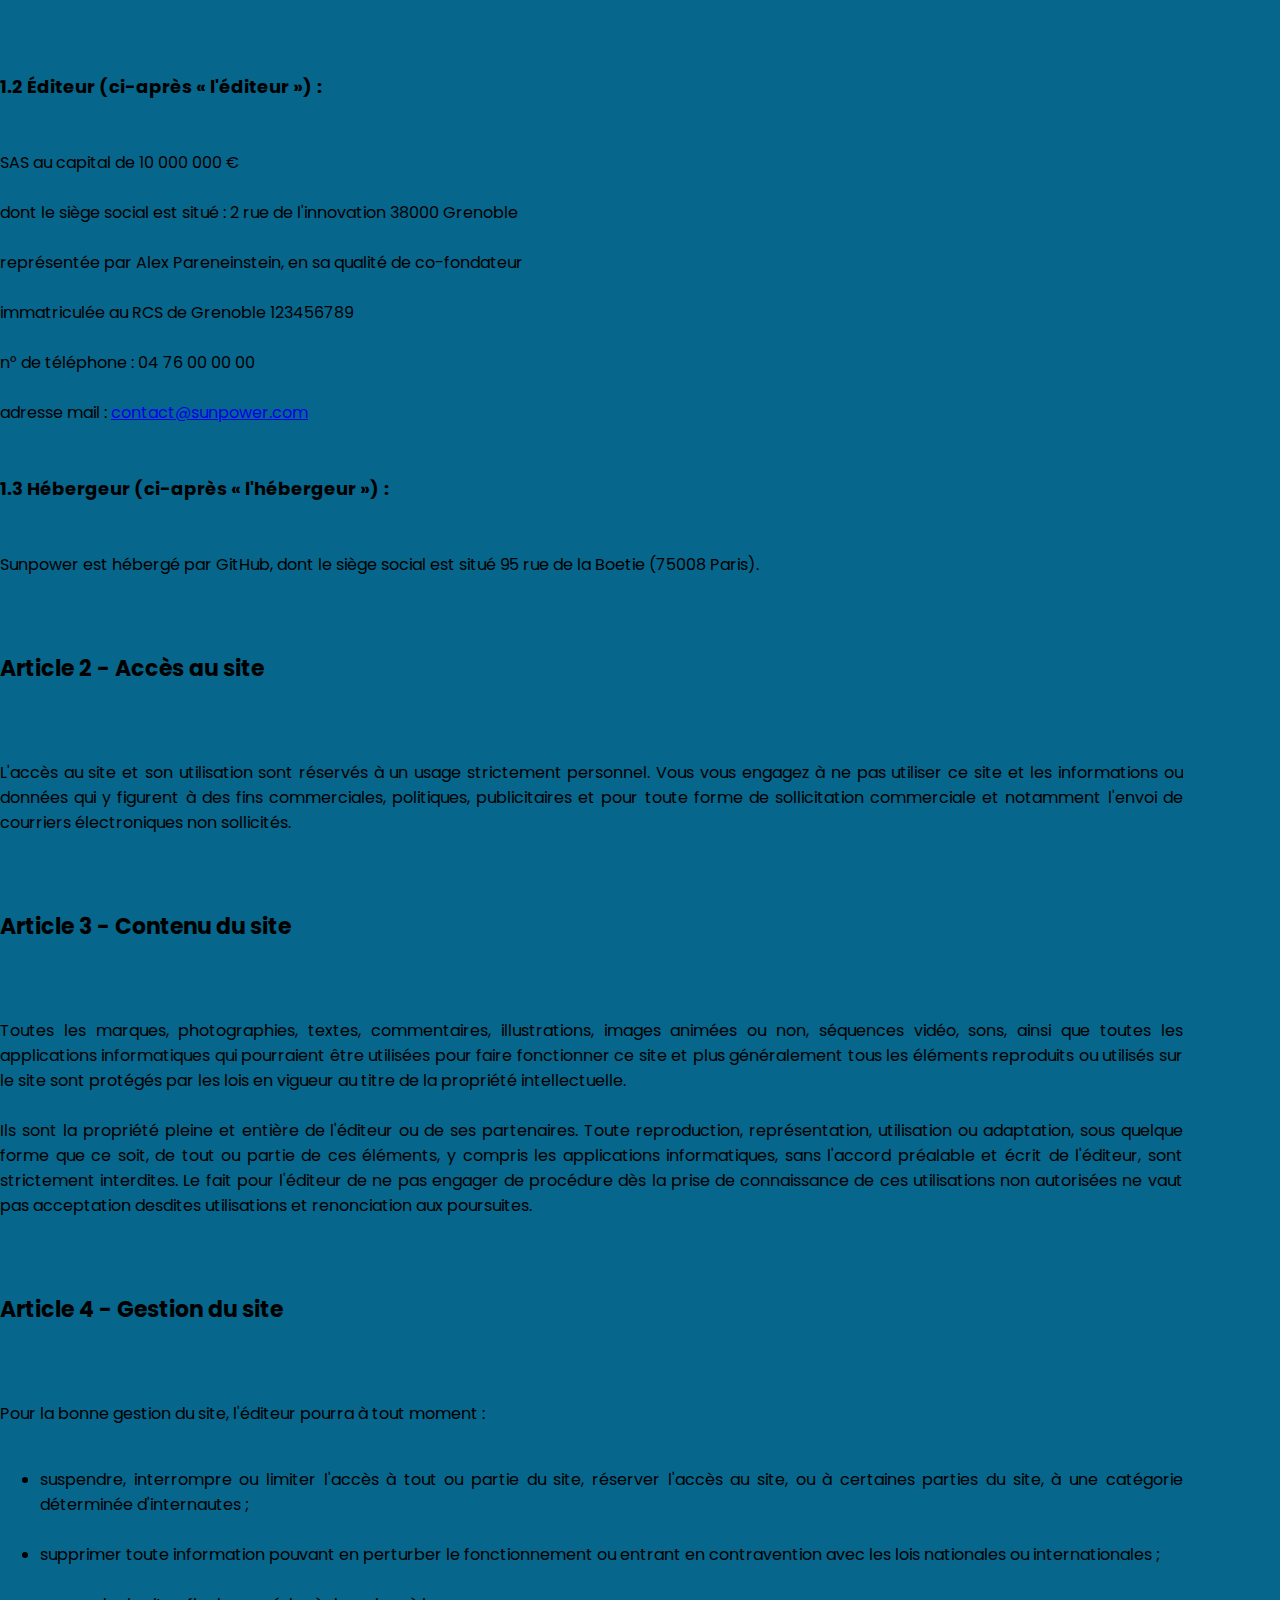
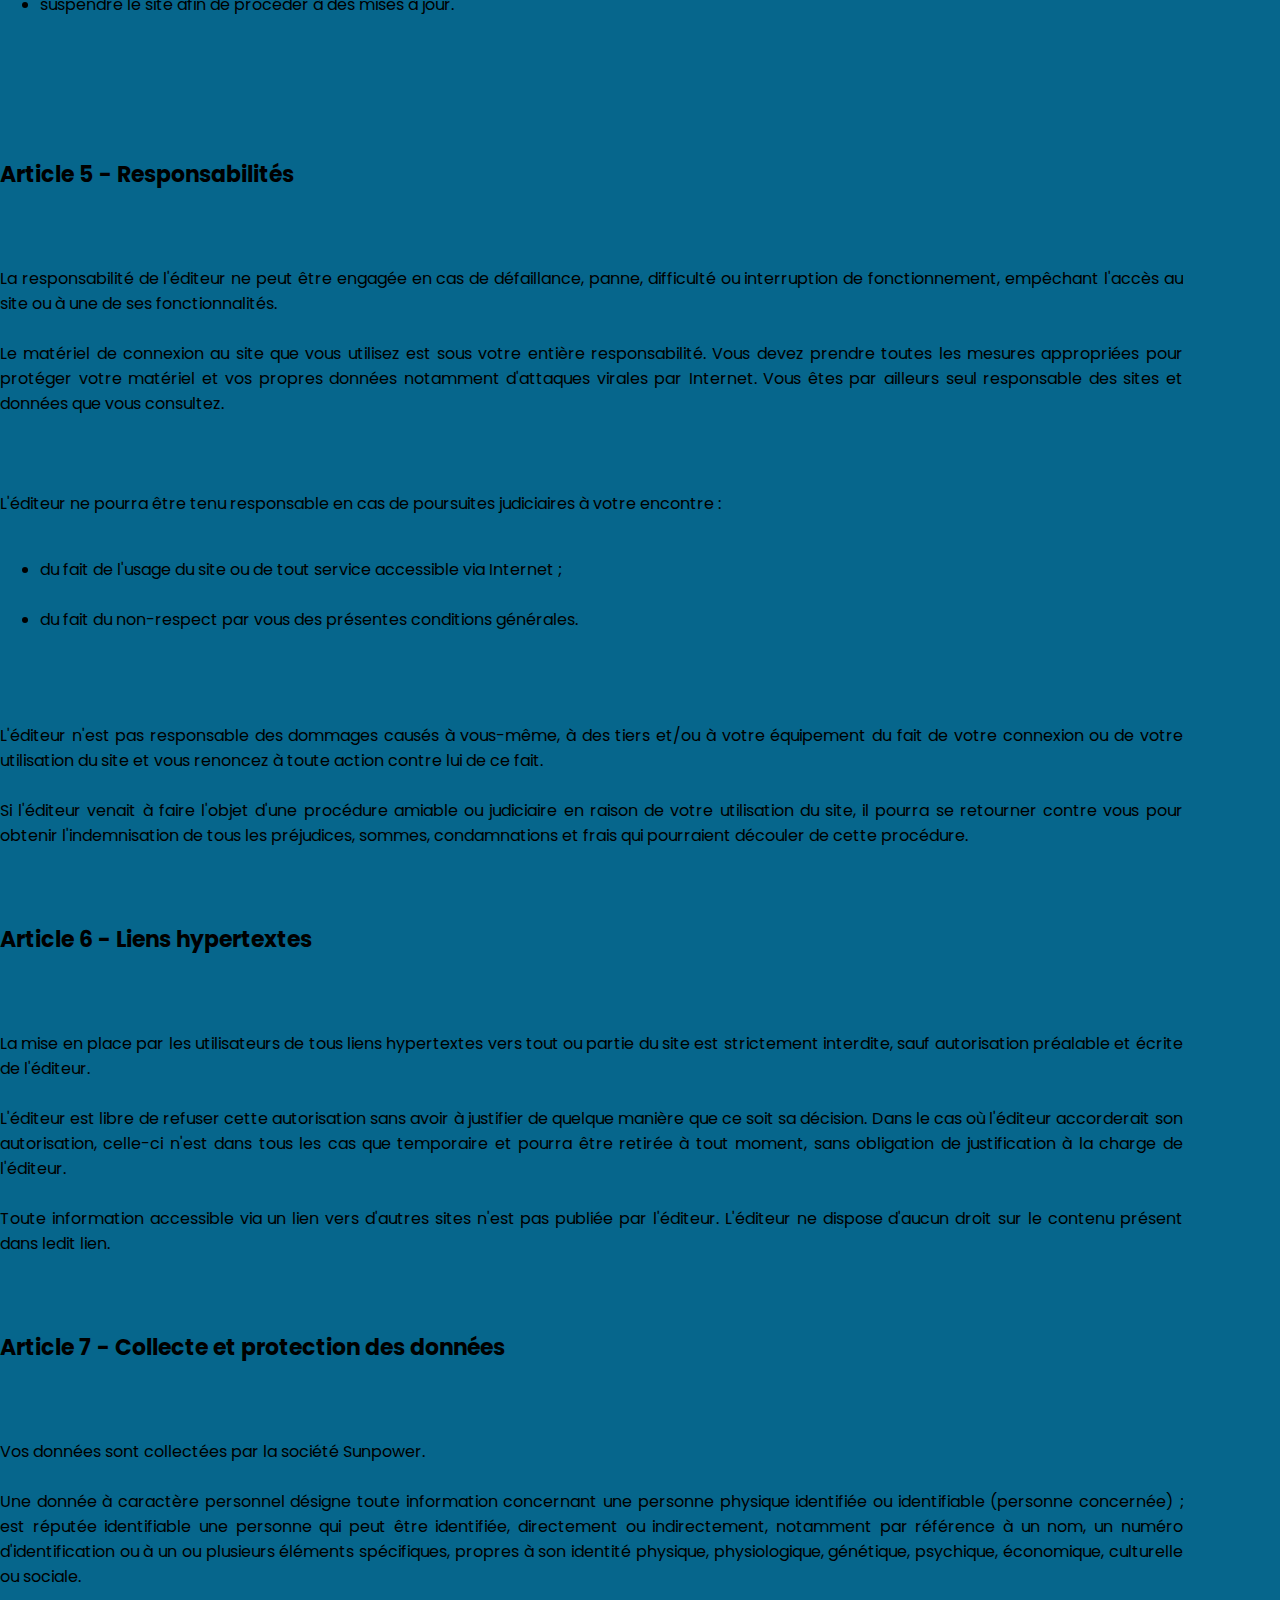
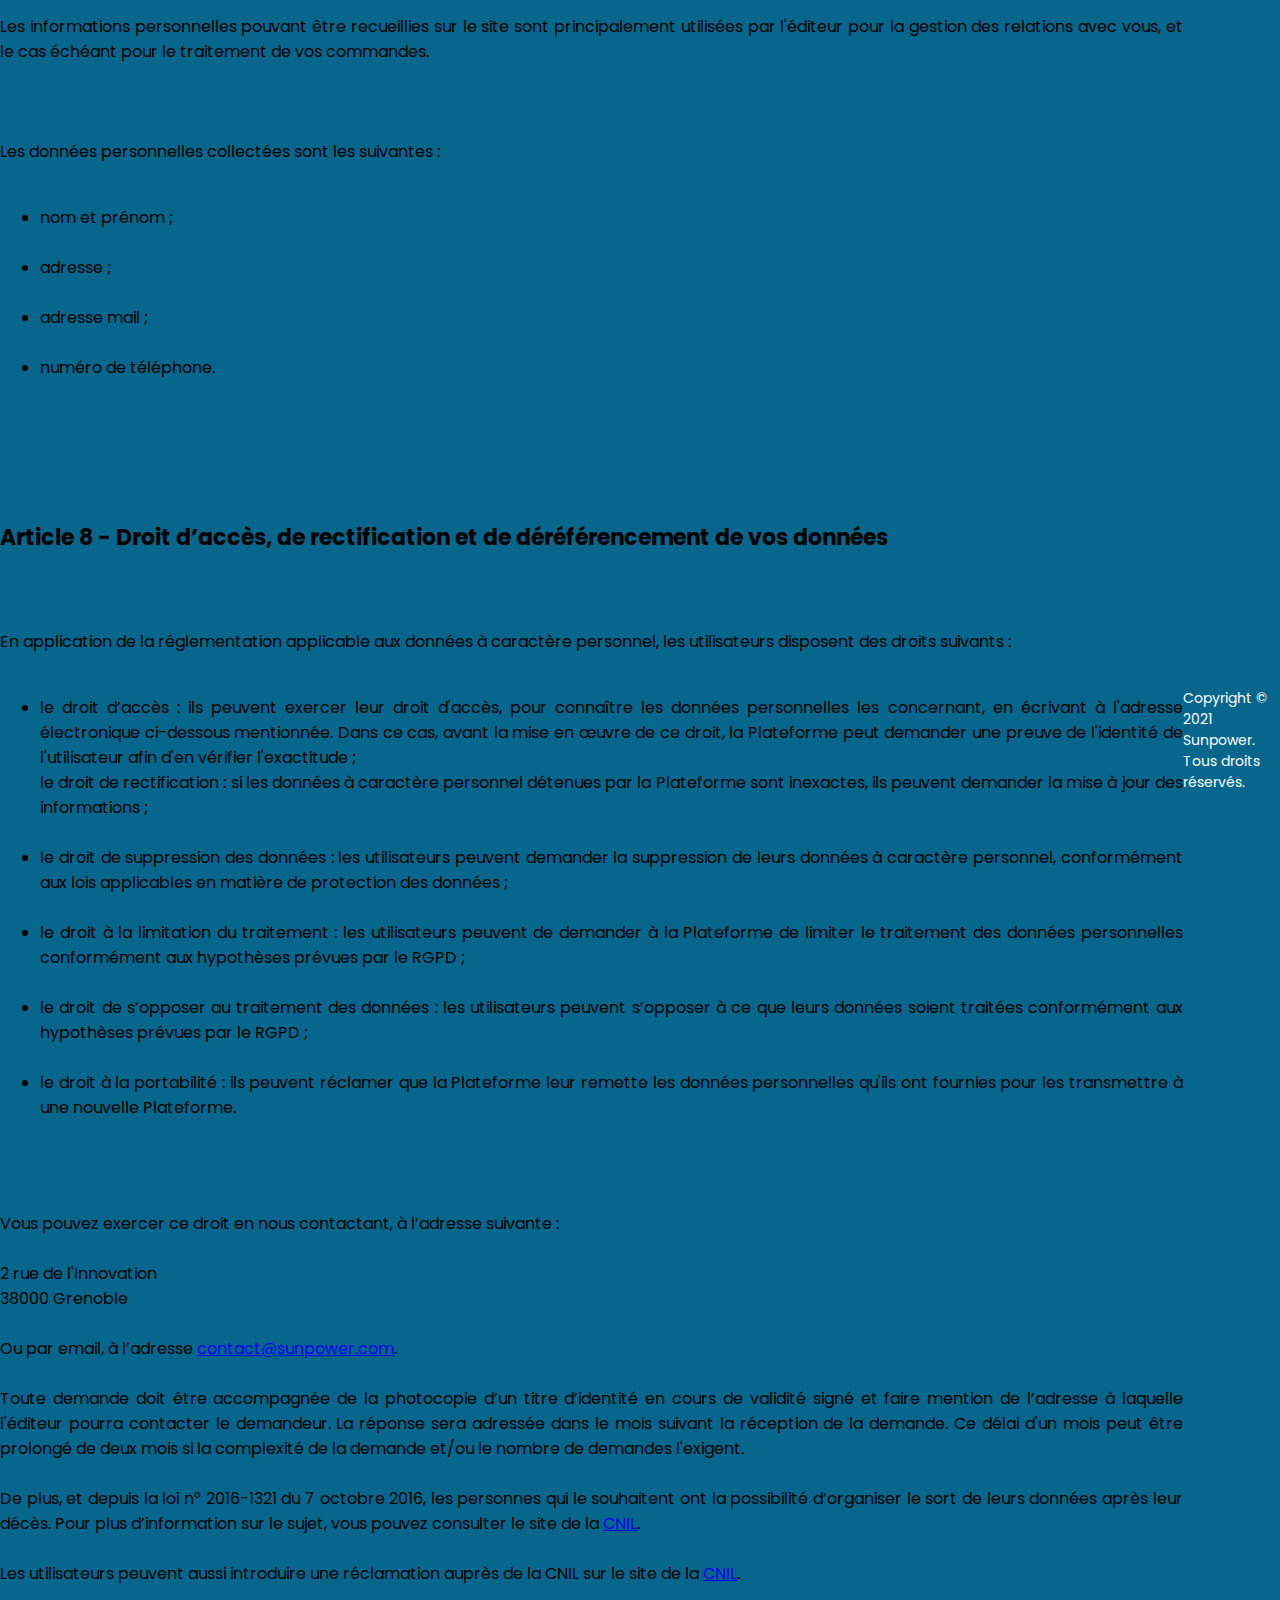
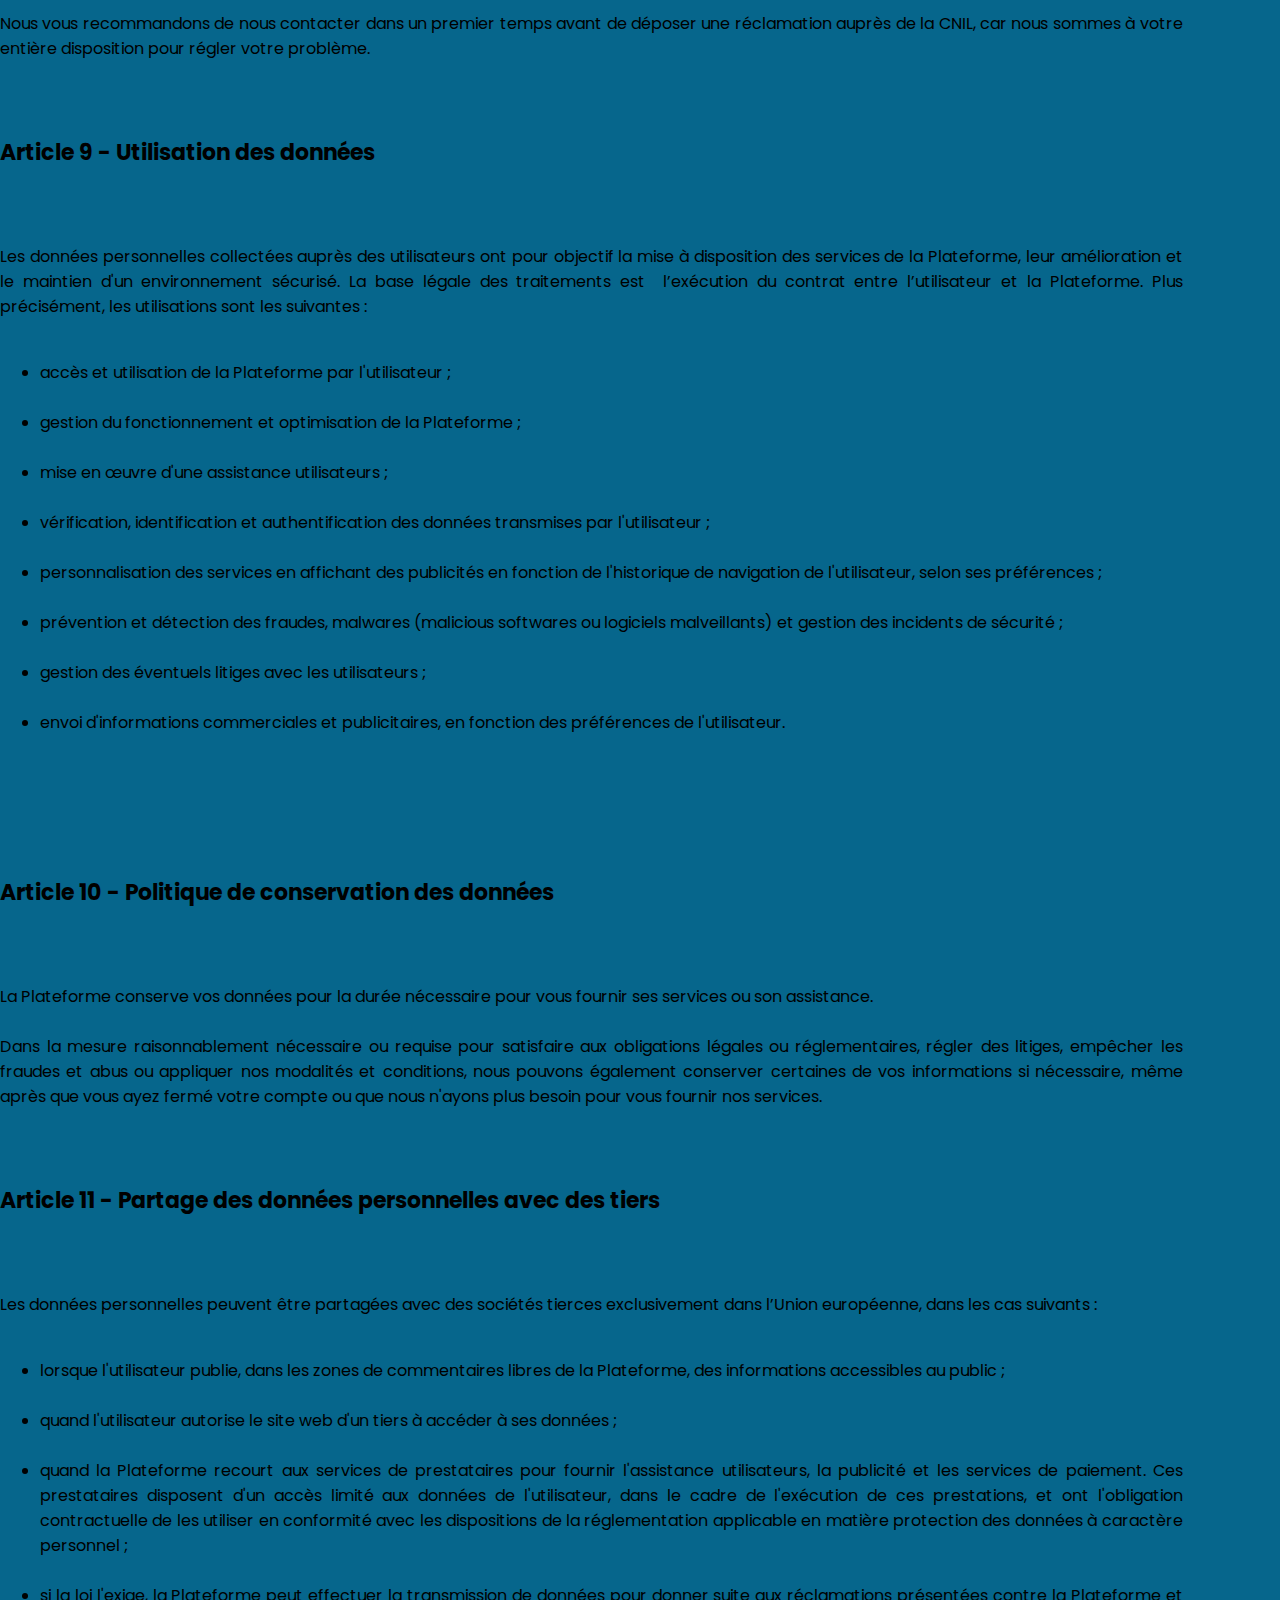
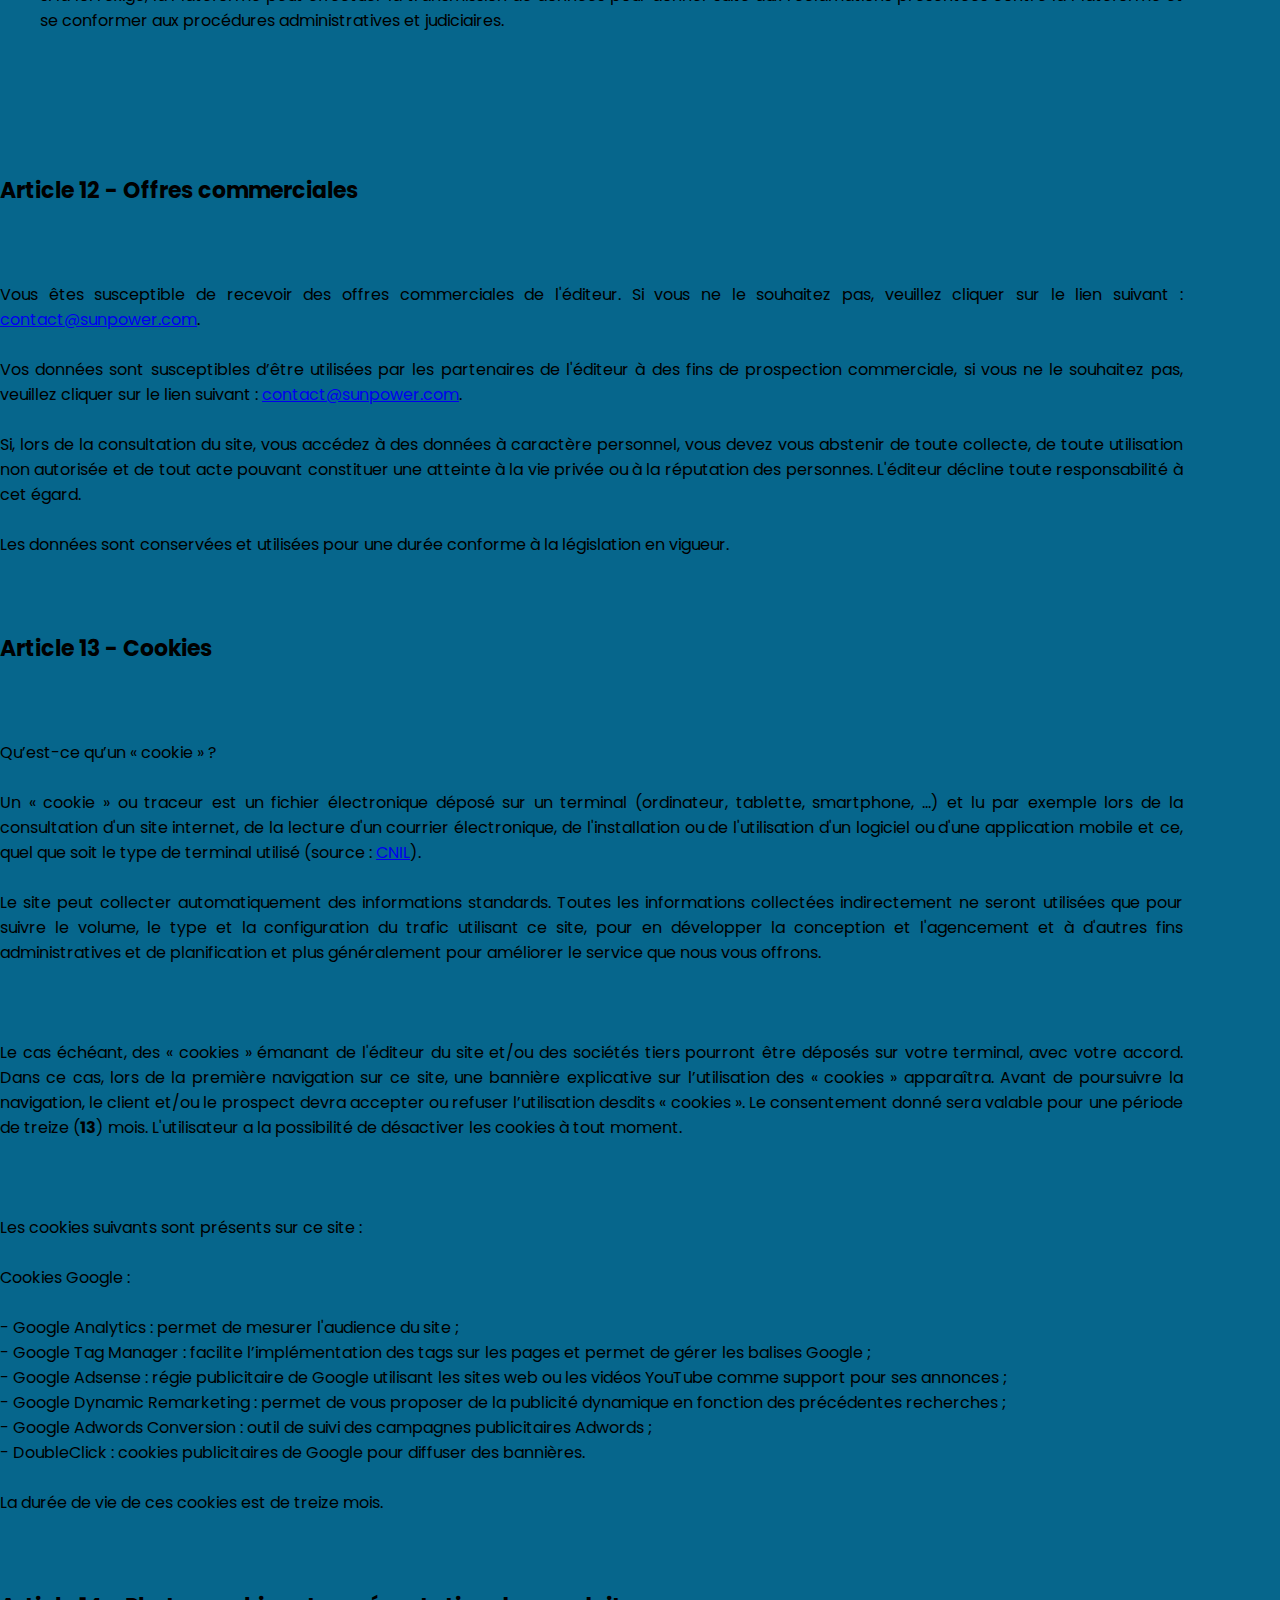
==== commit 03865670: "footer" ====
--- a/index.html
+++ b/index.html
@@ -276,12 +276,15 @@
 			<div class="copyright-container row">
 				<div class="legal-notices col-12 col-md-6 text-center">
 					<a href="#" class="footer-link link-light" data-bs-toggle="modal" data-bs-target="#mentions">Mentions légales</a>
-					<!-- Modal mentions légales -->
-					<div class="modal fade" id="mentions">
+
+					<!-- modal mention -->
+					<div class="modal fade" id="mentions" tabindex="-1"
+					aria-labelledby="mentionLabel"
+					aria-hidden="true">
 						<div class="modal-dialog modal-lg">
 							<div class="modal-content">
 								<div class="modal-header">
-									<h5 class="modal-title link-dark fs-3 fw-bold" id="exampleModalLabel">Mentions légales</h5>
+									<h5 class="modal-tilte link-dark fs-3 fw-bold" id="exampleModalLabel">Mentions légales</h5>
 									<button type="button" class="btn-close" data-bs-dismiss="modal" aria-label="close"></button>
 								</div>
 								<div class="modal-body">
@@ -295,18 +298,18 @@
 
 
 
-<h5>Article 1 - Mentions légales</h5>
-
-
-
-<h6>1.1 Site (ci-après « le site ») :</h6>
-
-
-<img src="favicon.ico" alt="logo sunpower" class="mentions-logo"><br>
+<span class="articleMentions">Article 1 - Mentions légales</span class="articleMentions">
+
+
+
+<span class="sousTitreMentions">1.1 Site (ci-après « le site ») :</span class="sousTitreMentions">
+
+
+<img src="favicon.ico" class="mentions-logo"><br>
 <h4>Sunpower</h4>
 
 
-<h6>1.2 Éditeur (ci-après « l'éditeur ») :</h6>
+<span class="sousTitreMentions">1.2 Éditeur (ci-après « l'éditeur ») :</span class="sousTitreMentions">
 
 
 SAS au capital de 10 000 000 €
@@ -322,14 +325,14 @@
 adresse mail : <a href="#">contact@sunpower.com</a>
 
 
-<h6>1.3 Hébergeur (ci-après « l'hébergeur ») :</h6>
+<span class="sousTitreMentions">1.3 Hébergeur (ci-après « l'hébergeur ») :</span class="sousTitreMentions">
 
 
 Sunpower est hébergé par GitHub, dont le siège social est situé 95 rue de la Boetie (75008 Paris).
 
 
 
-<h5>Article 2 - Accès au site</h5>
+<span class="articleMentions">Article 2 - Accès au site</span class="articleMentions">
 
 
 
@@ -337,7 +340,7 @@
 
 
 
-<h5>Article 3 - Contenu du site</h5>
+<span class="articleMentions">Article 3 - Contenu du site</span class="articleMentions">
 
 
 
@@ -347,7 +350,7 @@
 
 
 
-<h5>Article 4 - Gestion du site</h5>
+<span class="articleMentions">Article 4 - Gestion du site</span class="articleMentions">
 
 
 
@@ -359,7 +362,7 @@
 
 
 
-<h5>Article 5 - Responsabilités</h5>
+<span class="articleMentions">Article 5 - Responsabilités</span class="articleMentions">
 
 
 
@@ -380,7 +383,7 @@
 
 
 
-<h5>Article 6 - Liens hypertextes</h5>
+<span class="articleMentions">Article 6 - Liens hypertextes</span class="articleMentions">
 
 
 
@@ -392,7 +395,7 @@
 
 
 
-<h5>Article 7 - Collecte et protection des données</h5>
+<span class="articleMentions">Article 7 - Collecte et protection des données</span class="articleMentions">
 
 
 
@@ -413,7 +416,7 @@
 
 
 
-<h5>Article 8 - Droit d’accès, de rectification et de déréférencement de vos données</h5>
+<span class="articleMentions">Article 8 - Droit d’accès, de rectification et de déréférencement de vos données</span class="articleMentions">
 
 
 
@@ -443,7 +446,7 @@
 
 
 
-<h5>Article 9 - Utilisation des données</h5>
+<span class="articleMentions">Article 9 - Utilisation des données</span class="articleMentions">
 
 
 
@@ -460,7 +463,7 @@
 
 
 
-<h5>Article 10 - Politique de conservation des données</h5>
+<span class="articleMentions">Article 10 - Politique de conservation des données</span class="articleMentions">
 
 
 
@@ -470,7 +473,7 @@
 
 
 
-<h5>Article 11 - Partage des données personnelles avec des tiers</h5>
+<span class="articleMentions">Article 11 - Partage des données personnelles avec des tiers</span class="articleMentions">
 
 
 
@@ -483,7 +486,7 @@
 
 
 
-<h5>Article 12 - Offres commerciales</h5>
+<span class="articleMentions">Article 12 - Offres commerciales</span class="articleMentions">
 
 
 
@@ -497,7 +500,7 @@
 
 
 
-<h5>Article 13 - Cookies</h5>
+<span class="articleMentions">Article 13 - Cookies</span class="articleMentions">
 
 
 
@@ -528,7 +531,7 @@
 
 
 
-<h5>Article 14 - Photographies et représentation des produits</h5>
+<span class="articleMentions">Article 14 - Photographies et représentation des produits</span class="articleMentions">
 
 
 
@@ -536,7 +539,7 @@
 
 
 
-<h5>Article 15 - Loi applicable</h5>
+<span class="articleMentions">Article 15 - Loi applicable</span class="articleMentions">
 
 
 
@@ -544,7 +547,7 @@
 
 
 
-<h5>Article 16 - Contactez-nous</h5>
+<span class="articleMentions">Article 16 - Contactez-nous</span class="articleMentions">
 
 
 
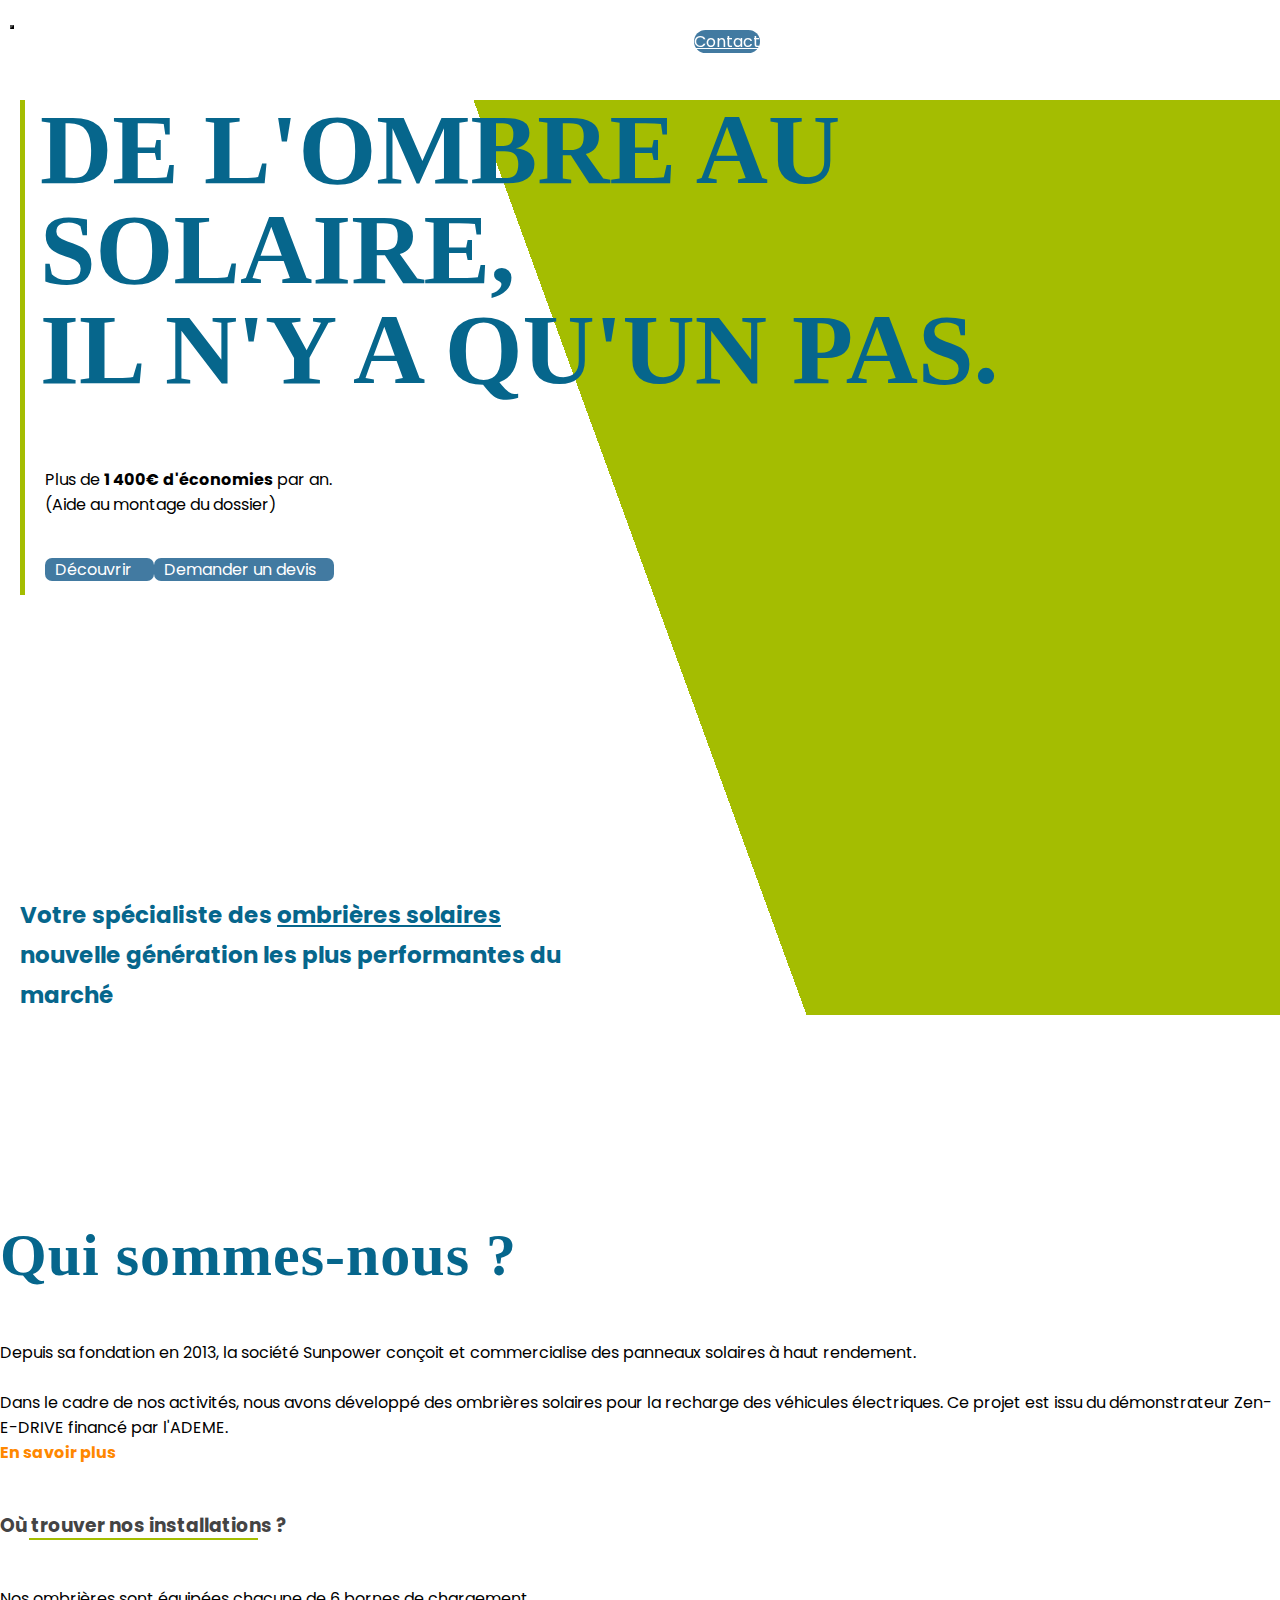
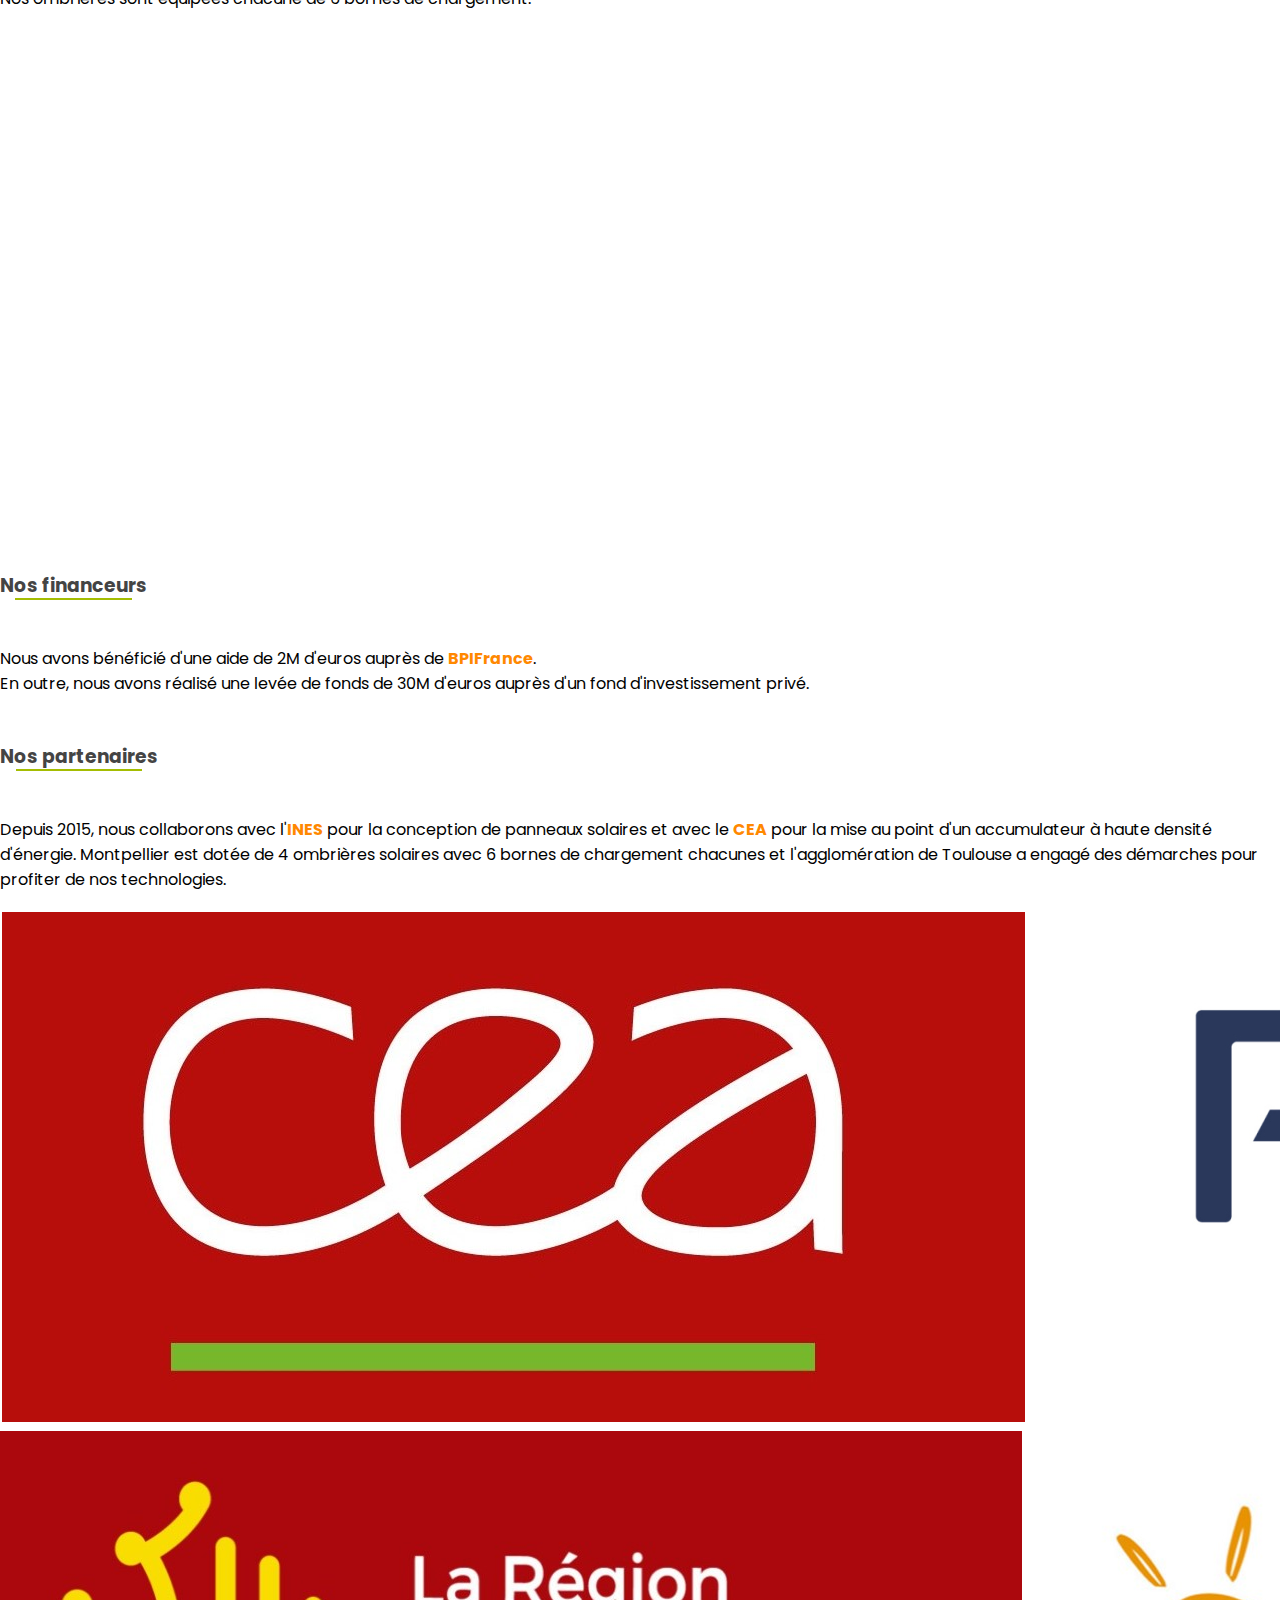
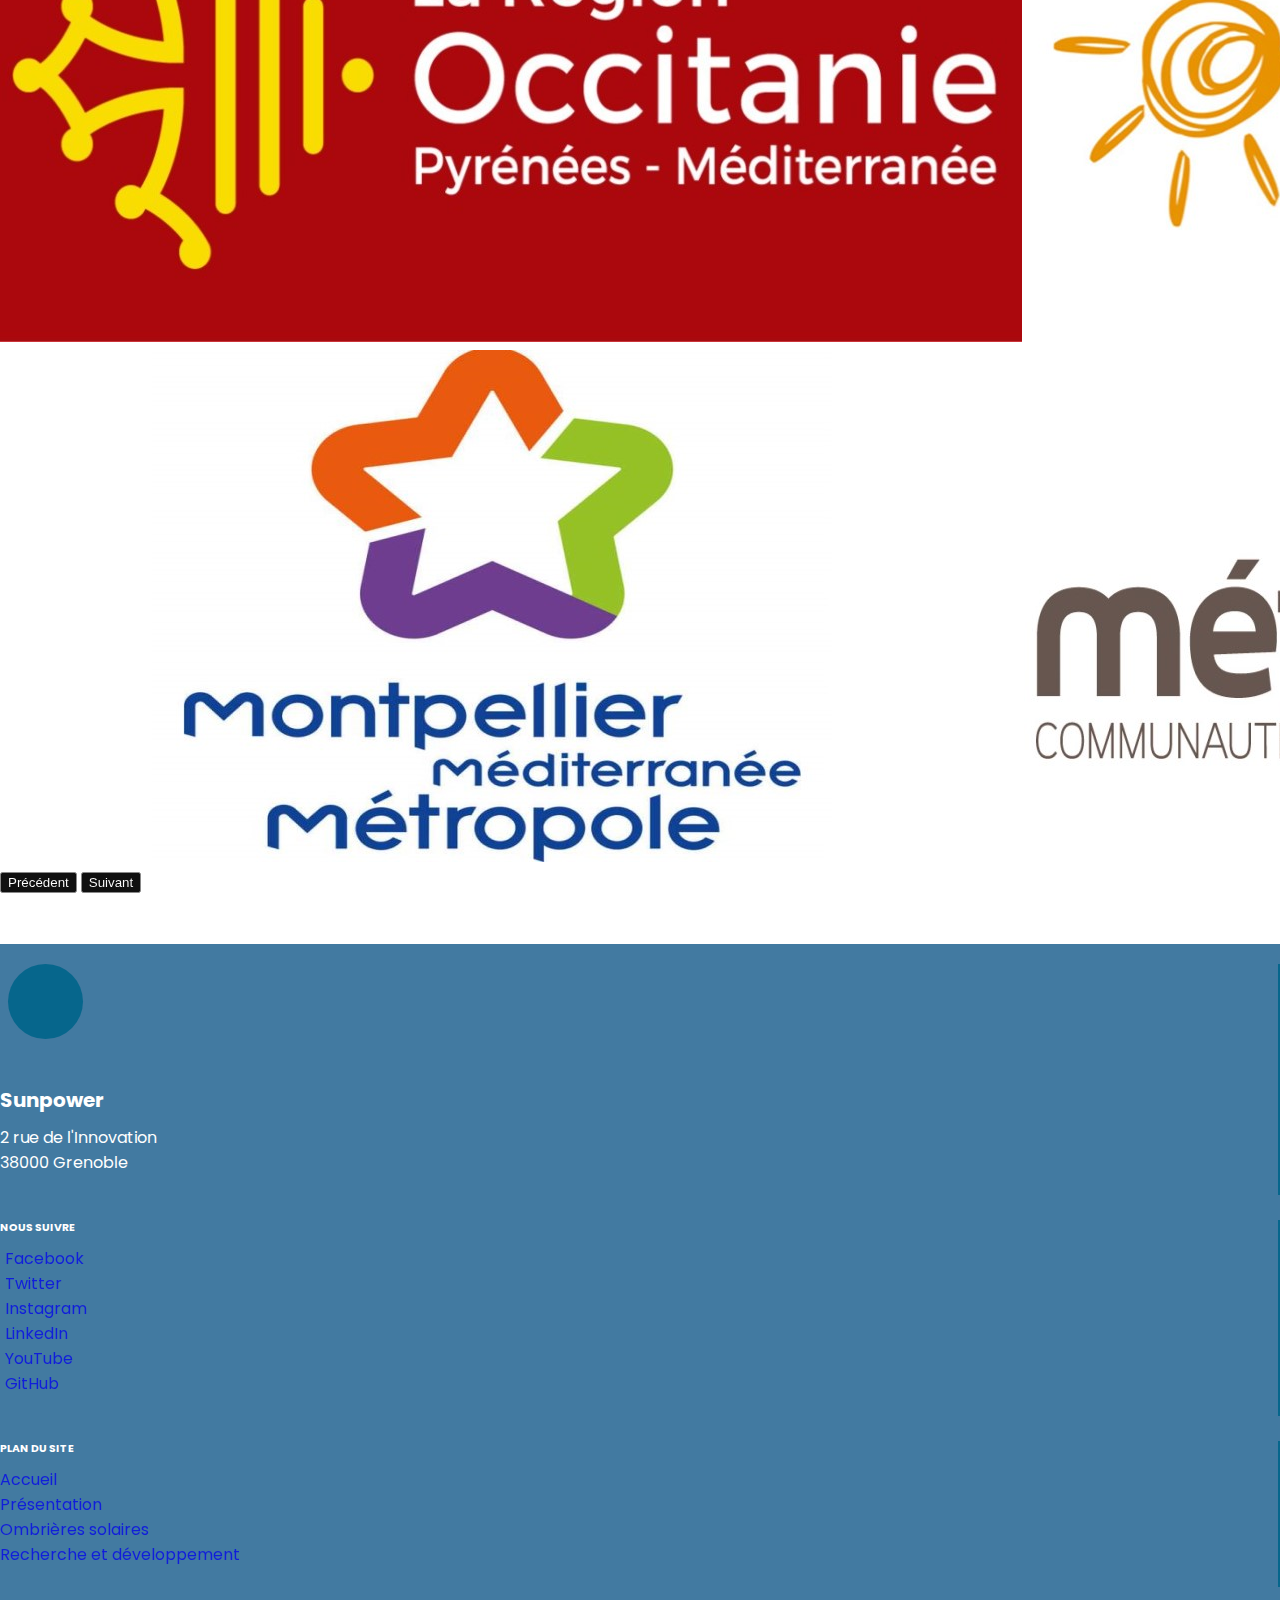
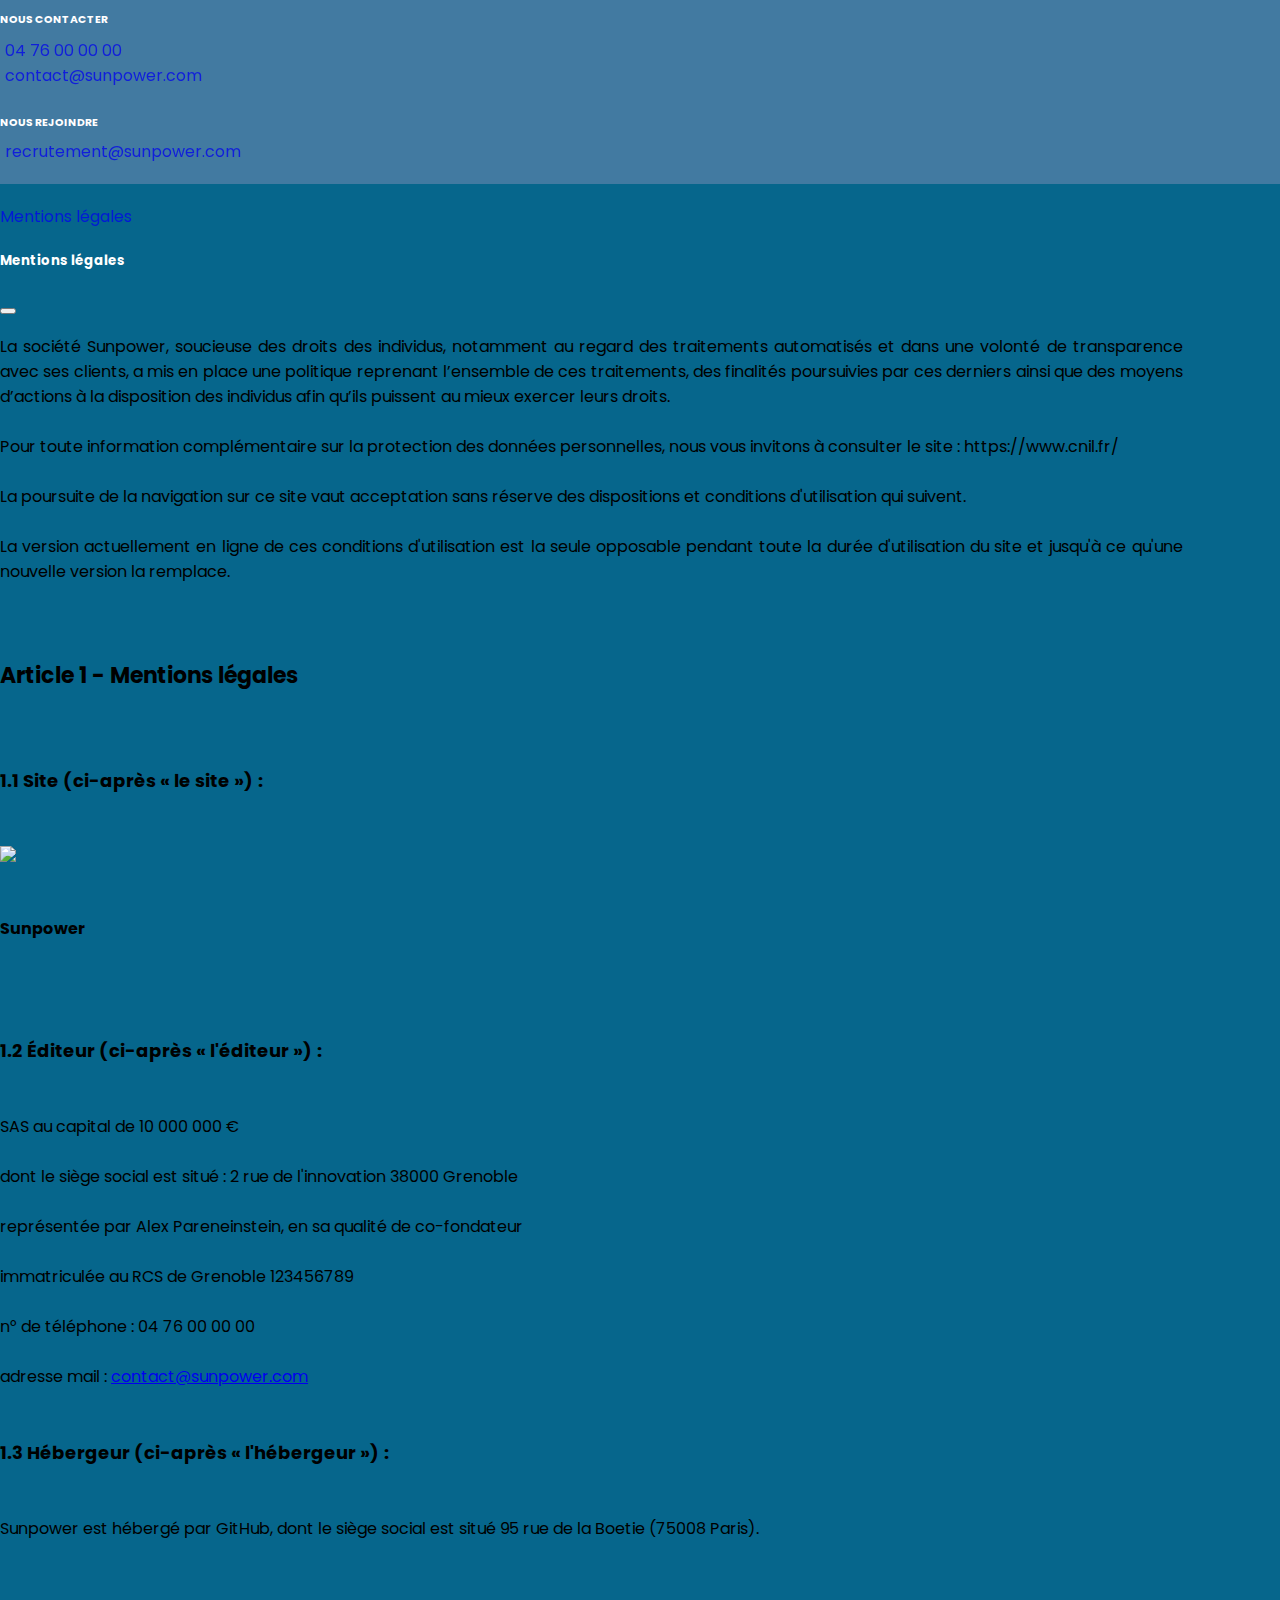
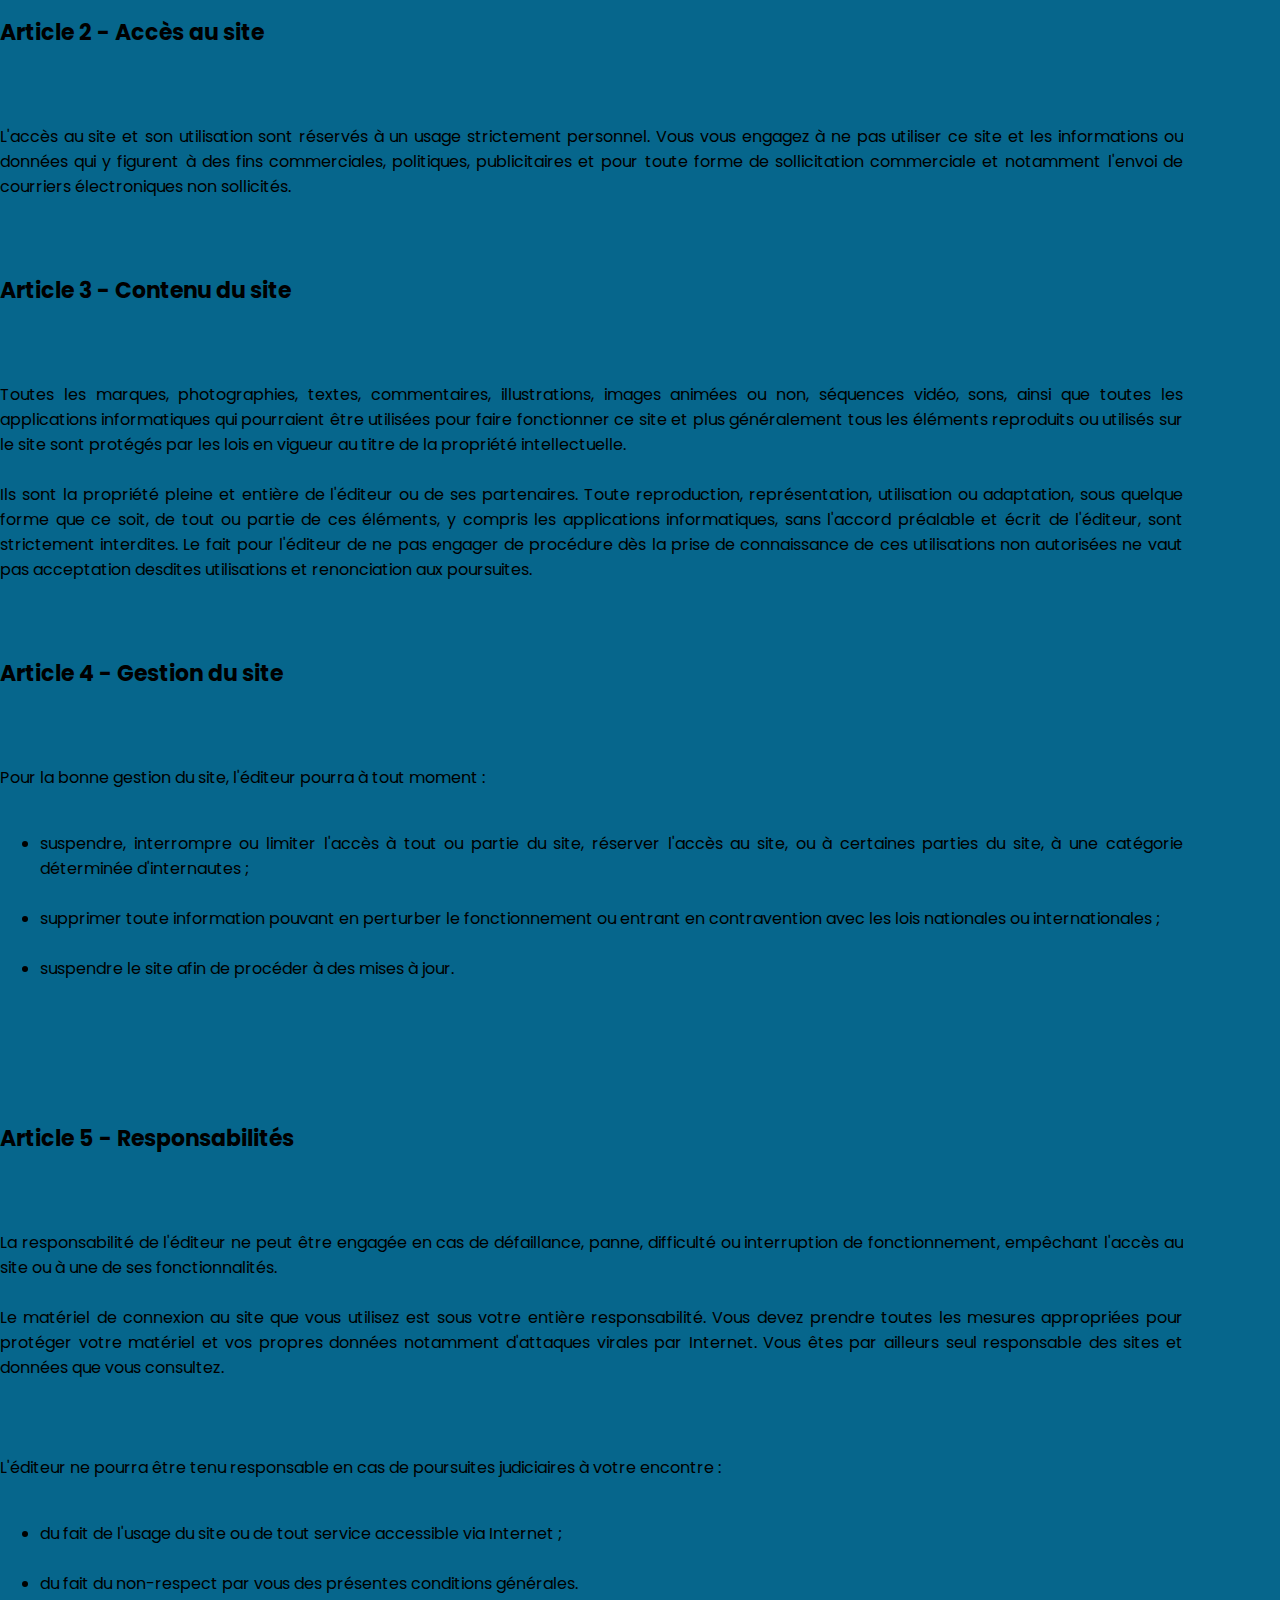
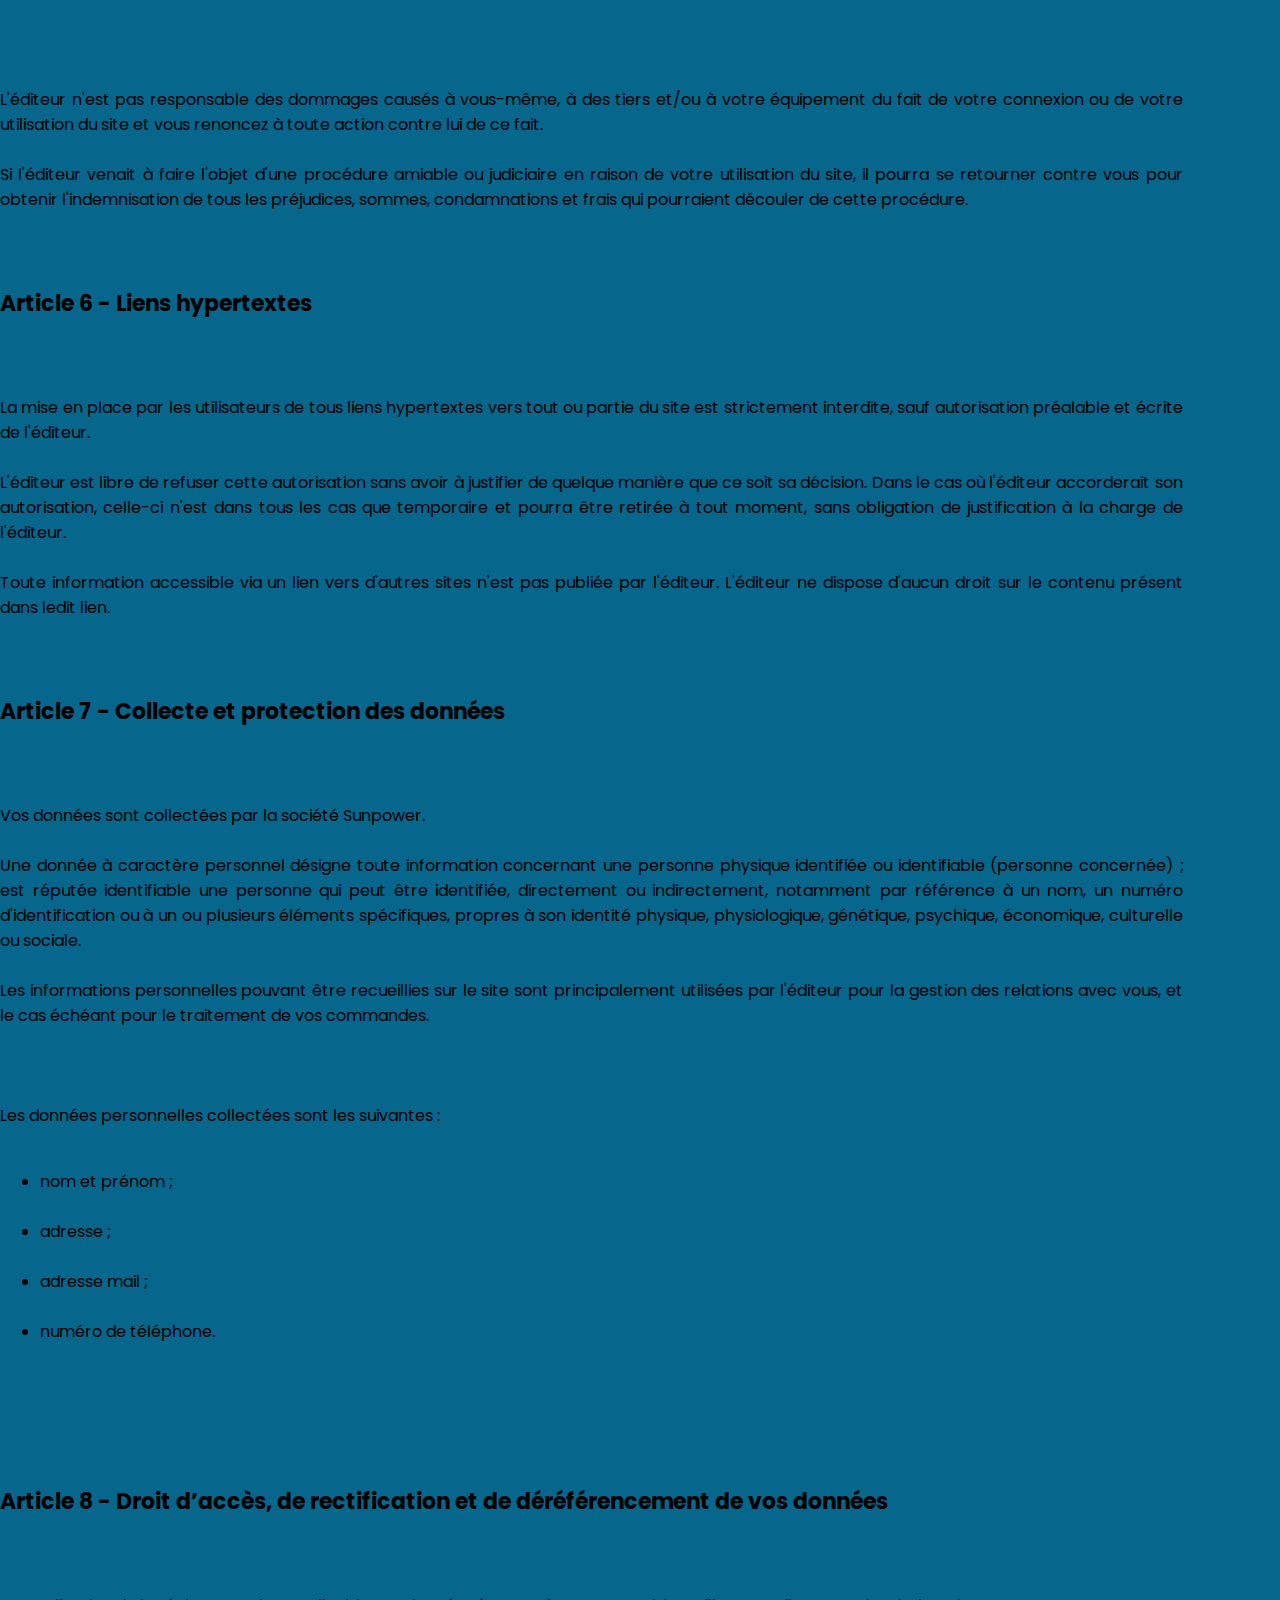
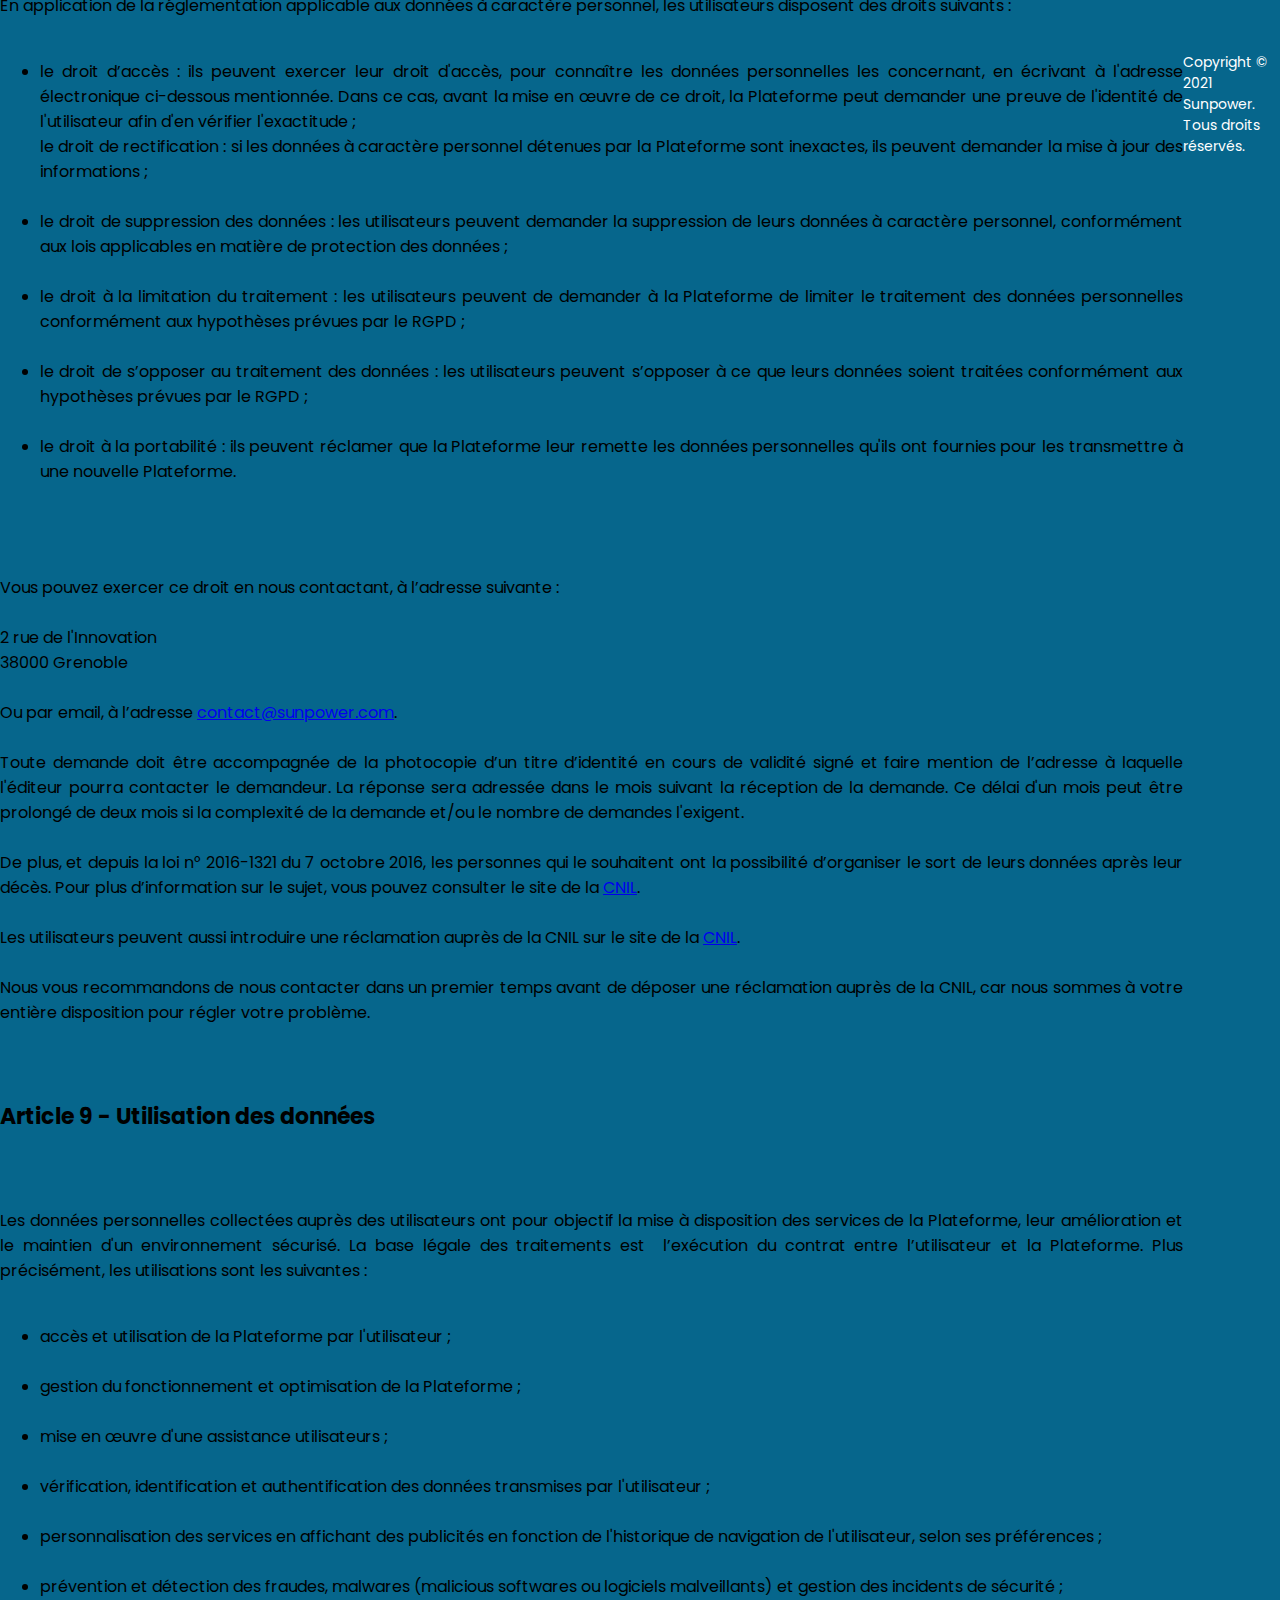
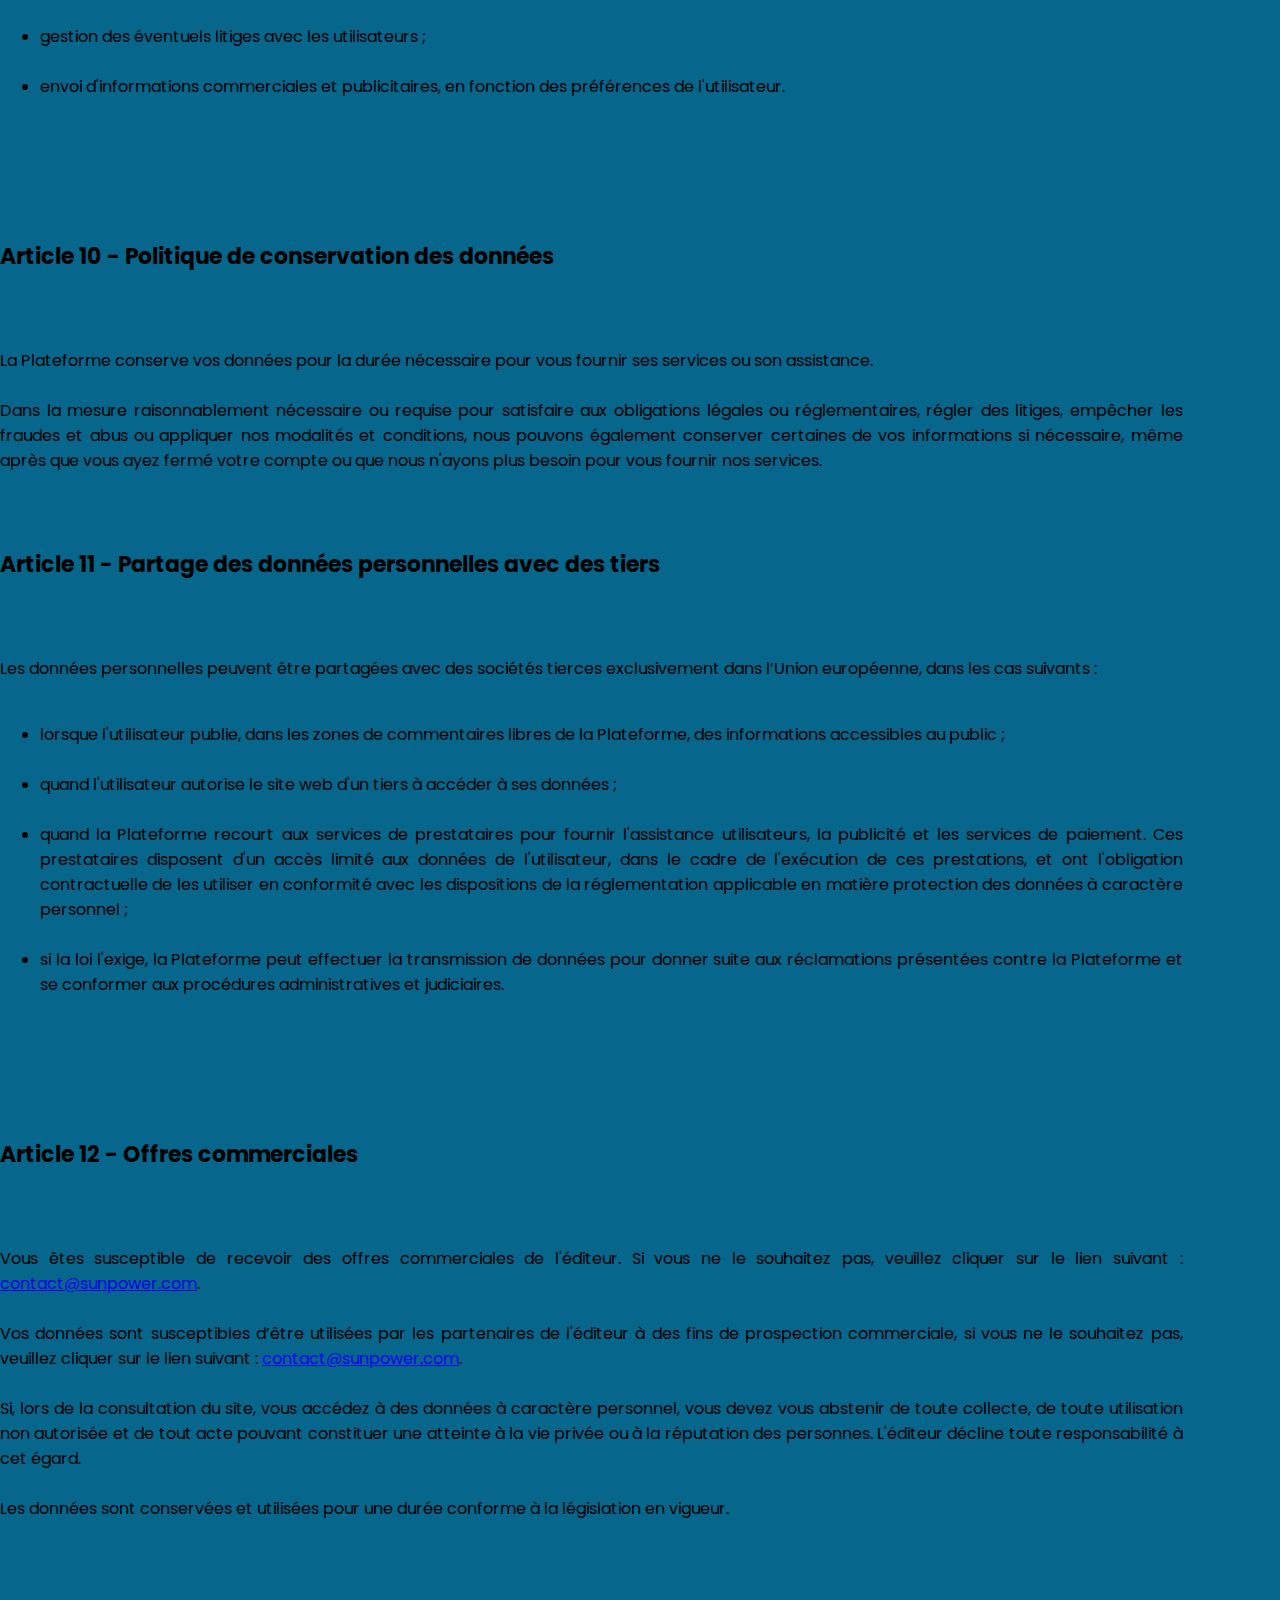
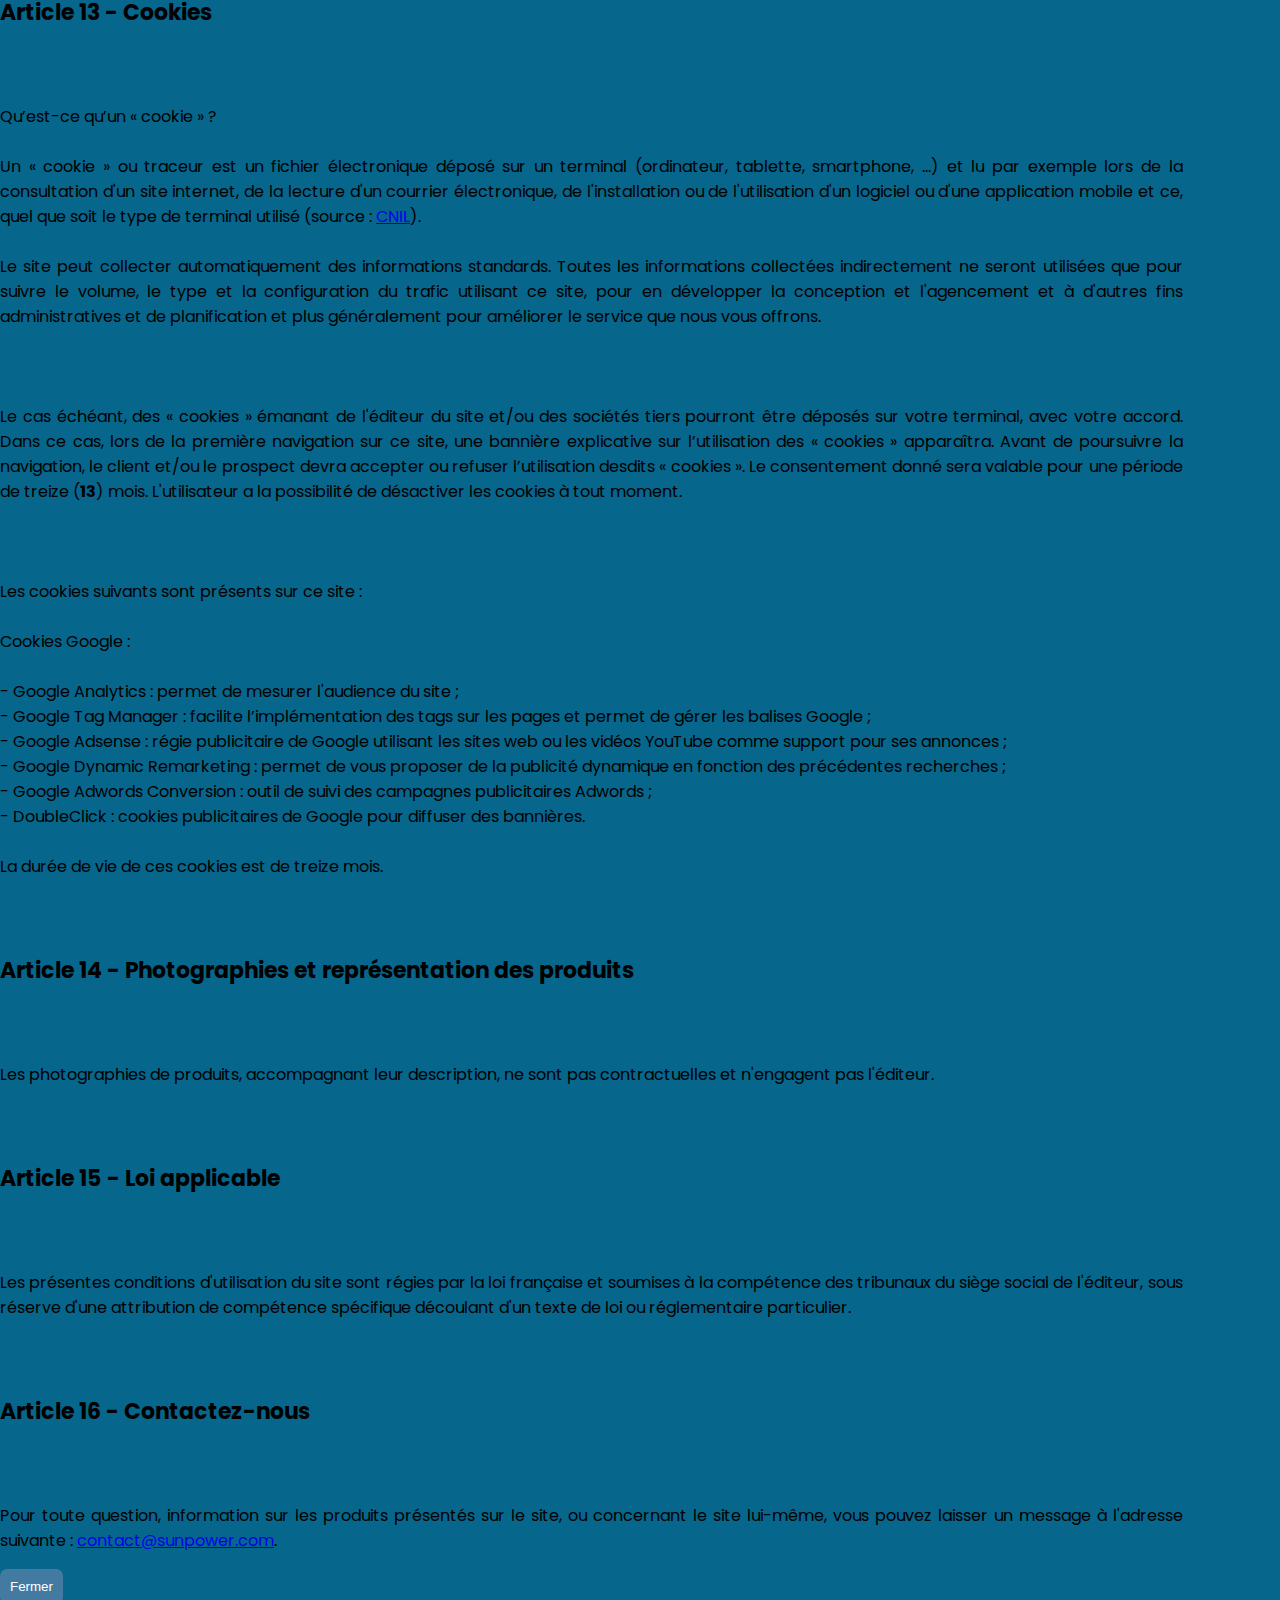
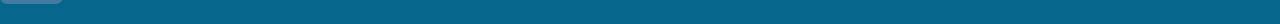
==== commit e5307ef2: "pouet presentation" ====
--- a/index.html
+++ b/index.html
@@ -52,62 +52,62 @@
 			aria-controls="dropdown"
 			aria-expanded="false" 
 			aria-label="Ouvrir/fermer le menu">
-				<ion-icon name="menu-outline"></ion-icon>
-			</button>
-			<!-- Navbar -->
-			<nav id="dropdown" class="navbar-collapse collapse">
-				<a href="index.html#" class="nav-link home">Accueil</a>
-				<a href="index.html#presentation-anchor" class="nav-link presentation">Présentation</a>
-				<a href="ombrieres.html" class="nav-link">Ombrières solaires</a>
-				<a href="rd.html" class="nav-link">Recherche et développement</a>
-				<a href="contact.html" class="nav-link contact-link">Contact</a>
-			</nav>
-		</header>
-
-		<!-- Contact button (small screens) -->
-		<a href="contact.html" class="contact-link-rounded">
-			<ion-icon name="chatbubbles"></ion-icon>
-		</a>
-
-		<!-- Banner -->
-		<div class="banner container-fluid d-flex">
-			<div class="banner-content">
-				<div class="banner-content-bordure">
-					<h1 class="banner-title">DE L'OMBRE AU SOLAIRE,<br>IL N'Y A QU'UN PAS.</h1>
-					<div class="banner-desc">
-						Plus de <b>1 400€ d'économies</b> par an. <br>(Aide au montage du dossier)<br><br>
-						<a href="ombrieres.html" class="banner-link fs-5 d-inline-flex align-items-center">
-							Découvrir
-							<ion-icon name="sunny"></ion-icon>
-						</a>
-						<a href="contact.html" class="banner-link fs-5 d-inline-flex align-items-center">
-							Demander un devis
-							<ion-icon name="card-outline"></ion-icon>
-						</a>
+			<ion-icon name="menu-outline"></ion-icon>
+		</button>
+		<!-- Navbar -->
+		<nav id="dropdown" class="navbar-collapse collapse">
+			<a href="index.html#" class="nav-link home">Accueil</a>
+			<a href="index.html#presentation-anchor" class="nav-link presentation">Présentation</a>
+			<a href="ombrieres.html" class="nav-link">Ombrières solaires</a>
+			<a href="rd.html" class="nav-link">Recherche et développement</a>
+			<a href="contact.html" class="nav-link contact-link">Contact</a>
+		</nav>
+	</header>
+	
+	<!-- Contact button (small screens) -->
+	<a href="contact.html" class="contact-link-rounded">
+		<ion-icon name="chatbubbles"></ion-icon>
+	</a>
+	
+	<!-- Banner -->
+	<div class="banner container-fluid d-flex">
+		<div class="banner-content">
+			<div class="banner-content-bordure">
+				<h1 class="banner-title">DE L'OMBRE AU SOLAIRE,<br>IL N'Y A QU'UN PAS.</h1>
+				<div class="banner-desc">
+					Plus de <b>1 400€ d'économies</b> par an. <br>(Aide au montage du dossier)<br><br>
+					<a href="ombrieres.html" class="banner-link fs-5 d-inline-flex align-items-center">
+						Découvrir
+						<ion-icon name="sunny"></ion-icon>
+					</a>
+					<a href="contact.html" class="banner-link fs-5 d-inline-flex align-items-center">
+						Demander un devis
+						<ion-icon name="card-outline"></ion-icon>
+					</a>
 					
-					</div>	
-				</div>
-				<div class="container logoban">
-				</div>
-				<p class="logoban1">Votre spécialiste des <u>ombrières solaires</u> <br> nouvelle génération les plus performantes du marché</p>
-			</div>
-			<div class="banner-image"></div>
+				</div>	
+			</div>
+			<div class="container logoban">
+			</div>
+			<p class="logoban1">Votre spécialiste des <u>ombrières solaires</u> <br> nouvelle génération les plus performantes du marché</p>
 		</div>
-
-		<!-- Content -->
-		<main class="container text-center">
-			<!-- Presentation -->
-			<div id="presentation-anchor" class="anchor"></div>
-			<div class="presentation-section">
-
-				<h2 class="title">Qui sommes-nous ?</h2>
-
-				<div class="container-fluid">
-					<div class="row">
-						<div class="col-1 col-md-2"></div>
-						<div class="col-10 col-md-8 text-justify">
-							<p>
-								Depuis sa fondation en 2013, la société Sunpower conçoit et commercialise des panneaux solaires à haut rendement.<br><br>
+		<div class="banner-image"></div>
+	</div>
+	
+	<!-- Content -->
+	<main class="container-fluid text-center present">
+		<!-- Presentation -->
+		<div id="presentation-anchor" class="anchor"></div>
+		<div class="presentation-section">
+			
+			<h2 class="title">Qui sommes-nous ?</h2>
+			
+			<div class="container-fluid">
+				<div class="row">
+					<div class="col-1 col-md-2"></div>
+					<div class="col-10 col-md-8 text-justify">
+						<p>
+							Depuis sa fondation en 2013, la société Sunpower conçoit et commercialise des panneaux solaires à haut rendement.<br><br>
 								Dans le cadre de nos activités, nous avons développé des ombrières solaires pour la recharge des véhicules électriques. Ce projet est issu du démonstrateur Zen-E-DRIVE financé par l'ADEME.<br>
 								<a href="https://librairie.ademe.fr/mobilite-et-transport/2579-realisation-d-une-plateforme-de-demonstration-pour-le-developpement-d-un-systeme-integre-vehicule-infrastructures-avec-une-gestion-optimale-de-la-gestion-de-l-energie.html" title="En savoir plus sur le Zen-E-DRIVE" aria-label="En savoir plus sur le Zen-E-DRIVE">En savoir plus</a>
 							</p>
@@ -115,110 +115,80 @@
 						<div class="col-1 col-md-2"></div>
 					</div>
 				</div>
-
-				<h3 class="subtitle">Aides</h3>
-
-				<div class="container-fluid">
-					<div class="row">
-						<div class="col-1 col-md-2"></div>
-						<div class="col-10 col-md-8 text-justify">
-							<p>
-								Nous avons bénéficié d'une aide de 2M d'euros auprès de <a href="https://www.bpifrance.fr/">BPIFrance</a>.<br>
-								En outre, nous avons réalisé une levée de fonds de 30M d'euros auprès d'un fond d'investissement privé.
-							</p>
-						</div>
-						<div class="col-1 col-md-2"></div>
-					</div>
-				</div>
-
-				<h3 class="subtitle">Nos partenaires</h3>
-
-				<div class="container-fluid">
-					<div class="row">
-						<div class="col-1 col-md-2"></div>
-						<div class="col-10 col-md-8 text-justify">
-							<p>
-								Depuis 2015, nous collaborons avec l'<a href="https://www.ines-solaire.org/en/">INES</a> pour la conception de panneaux solaires et avec le <a href="https://www.cea.fr/">CEA</a> pour la mise au point d'un accumulateur à haute densité d'énergie.
-							</p>
-						</div>
-					</div>
-				</div>
-
-				<!-- Carousel -->
-				<div class="container-fluid carousel-container w-50">
-					<div id="carouselExampleIndicators" class="carousel slide" data-bs-ride="carousel">
-						<!-- Slides -->
-						<div class="carousel-inner">
-							<div class="carousel-item active" data-bs-interval="3000">
-								<img src="assets/images/region.jpg" class="d-block w-100" alt="Carousel slide 1">
-							</div>
-							<div class="carousel-item" data-bs-interval="3000">
-								<img src="assets/images/cea.jpg" class="d-block w-100" alt="Carousel slide 2 w-100">
-							</div>
-							<div class="carousel-item" data-bs-interval="3000">
-								<img src="assets/images/ines.jpg" class="d-block w-100" alt="Carousel slide 3">
-							</div>
-							<div class="carousel-item" data-bs-interval="3000">
-								<img src="assets/images/psa.jpg" class="d-block w-100" alt="Carousel slide 4">
-							</div>
-						</div>
-						<!-- Prev button -->
-						<button class="carousel-control-prev" type="button" data-bs-target="#carouselExampleIndicators" data-bs-slide="prev">
-							<span class="carousel-control-prev-icon" aria-hidden="true"></span>
-							<span class="visually-hidden">Précédent</span>
-						</button>
-						<!-- Next button -->
-						<button class="carousel-control-next" type="button" data-bs-target="#carouselExampleIndicators" data-bs-slide="next">
-							<span class="carousel-control-next-icon" aria-hidden="true"></span>
-							<span class="visually-hidden">Suivant</span>
-						</button>
-					</div>
-				</div>
-
-				<h3 class="subtitle">Ils nous font confiance</h3>
-
-				<div class="container-fluid">
-					<div class="row">
-						<div class="col-1 col-md-2"></div>
-						<div class="col-10 col-md-8 text-justify">
-							<p>
-								Montpellier est dotée de 4 ombrières solaires avec 7 bornes de chargement chacunes et l'agglomération de Toulouse a engagé des démarches pour profiter de nos technologies.
-							</p>
-						</div>
-						<div class="col-1 col-md-2"></div>
-					</div>
-				</div>
-
-				<div class="container-fluid">
-					<div class="row">
-						<div class="col-1 col-md-2"></div>
-						<div class="col-5 col-md-4 d-flex">
-							<img src="assets/images/montpellier.jpg" alt="Logo de l'agglomération de Montpellier" class="w-100">
-						</div>
-						<div class="col-5 col-md-4 d-flex">
-							<img src="assets/images/toulouse.jpg" alt="Logo de l'agglomération de Toulouse" class="w-100">
-						</div>
-						<div class="col-1 col-md-2"></div>
-					</div>
-				</div>
-
+				
 				<!-- Map -->
 				<div class="map-section">
 					<h3 class="subtitle">Où trouver nos installations ?</h3>
 					<p>Nos ombrières sont équipées chacune de 6 bornes de chargement.</p>
-					<div id="map"></div>
+				</div>
+			</div>
+			</div>
+			<!-- </main> -->
+			<div id="map"></div>
+			<h3 class="subtitle">Nos financeurs</h3>
+			
+			<div class="container-fluid">
+				<div class="row">
+					<div class="col-1 col-md-2"></div>
+					<div class="col-10 col-md-8 text-justify">
+						<p>
+							Nous avons bénéficié d'une aide de 2M d'euros auprès de <a href="https://www.bpifrance.fr/">BPIFrance</a>.<br>
+							En outre, nous avons réalisé une levée de fonds de 30M d'euros auprès d'un fond d'investissement privé.
+						</p>
+					</div>
+					<div class="col-1 col-md-2"></div>
+				</div>
+			</div>
+			
+			<h3 class="subtitle">Nos partenaires</h3>
+			
+			<div class="container-fluid">
+				<div class="row">
+					<div class="col-1 col-md-2"></div>
+					<div class="col-10 col-md-8 text-justify">
+						<p>
+							Depuis 2015, nous collaborons avec l'<a href="https://www.ines-solaire.org/en/">INES</a> pour la conception de panneaux solaires et avec le <a href="https://www.cea.fr/">CEA</a> pour la mise au point d'un accumulateur à haute densité d'énergie. Montpellier est dotée de 4 ombrières solaires avec 6 bornes de chargement chacunes et l'agglomération de Toulouse a engagé des démarches pour profiter de nos technologies.
+						</p>
+					</div>
+				</div>
+			</div>
+			<!-- Carousel -->
+			<div class="container-fluid carousel-container w-100 carou">
+				<div id="carouselExampleIndicators" class="carousel slide" data-bs-ride="carousel">
+					<!-- Slides -->
+					<div class="carousel-inner">
+						<div class="carousel-item active" data-bs-interval="3000">
+							<img src="assets/images/carou1.png" class="d-block w-100" alt="Carousel slide 1">
+						</div>
+						<div class="carousel-item" data-bs-interval="3000">
+							<img src="assets/images/carou2.png" class="d-block w-100" alt="Carousel slide 2 w-100">
+						</div>
+						<div class="carousel-item" data-bs-interval="3000">
+							<img src="assets/images/carou3.png" class="d-block w-100" alt="Carousel slide 3">
+						</div>
+					</div>
+					<!-- Prev button -->
+					<button class="carousel-control-prev" type="button" data-bs-target="#carouselExampleIndicators" data-bs-slide="prev">
+						<span class="carousel-control-prev-icon" aria-hidden="true"></span>
+						<span class="visually-hidden">Précédent</span>
+					</button>
+					<!-- Next button -->
+					<button class="carousel-control-next" type="button" data-bs-target="#carouselExampleIndicators" data-bs-slide="next">
+						<span class="carousel-control-next-icon" aria-hidden="true"></span>
+						<span class="visually-hidden">Suivant</span>
+					</button>
 				</div>
 			</div>
 		</main>
-
-		<!-- Footer -->
-		<footer class="container-fluid">
-			<div class="footer-container row">
-				<div class="col col-12 col-sm-6 col-xl-3 d-flex">
-					<div class="footer-logo"></div>
-					<div class="col-content">
-						<h6 class="footer-subtitle subtitle-brand">Sunpower</h6>
-						2 rue de l'Innovation<br>
+			
+			<!-- Footer -->
+			<footer class="container-fluid">
+				<div class="footer-container row">
+					<div class="col col-12 col-sm-6 col-xl-3 d-flex">
+						<div class="footer-logo"></div>
+						<div class="col-content">
+							<h6 class="footer-subtitle subtitle-brand">Sunpower</h6>
+							2 rue de l'Innovation<br>
 						38000 Grenoble
 					</div>
 				</div>
@@ -284,7 +254,7 @@
 						<div class="modal-dialog modal-lg">
 							<div class="modal-content">
 								<div class="modal-header">
-									<h5 class="modal-tilte link-dark fs-3 fw-bold" id="exampleModalLabel">Mentions légales</h5>
+									<h5 class="modal-title link-dark fs-3 fw-bold" id="exampleModalLabel">Mentions légales</h5>
 									<button type="button" class="btn-close" data-bs-dismiss="modal" aria-label="close"></button>
 								</div>
 								<div class="modal-body">
--- a/assets/css/main.css
+++ b/assets/css/main.css
@@ -39,8 +39,17 @@
 	margin-top: 30px;
 	color : var(--secondary-variant);
 	line-height: 40px;
-	font-style: poppins;
 	font-weight: bolder;
-	font-size: 25px;
+	font-size: 23px;
 	width: 65vh;
+}
+
+/* main presentation */
+.present{
+	padding: 0;
+}
+
+/* caroussel */
+.carou{
+	margin-top:20px;
 }--- a/assets/css/map.css
+++ b/assets/css/map.css
@@ -5,7 +5,6 @@
 #map {
 	height: 500px;
 	margin-top: 30px;
-	border-radius: 10px;
 	z-index: 0
 }
 
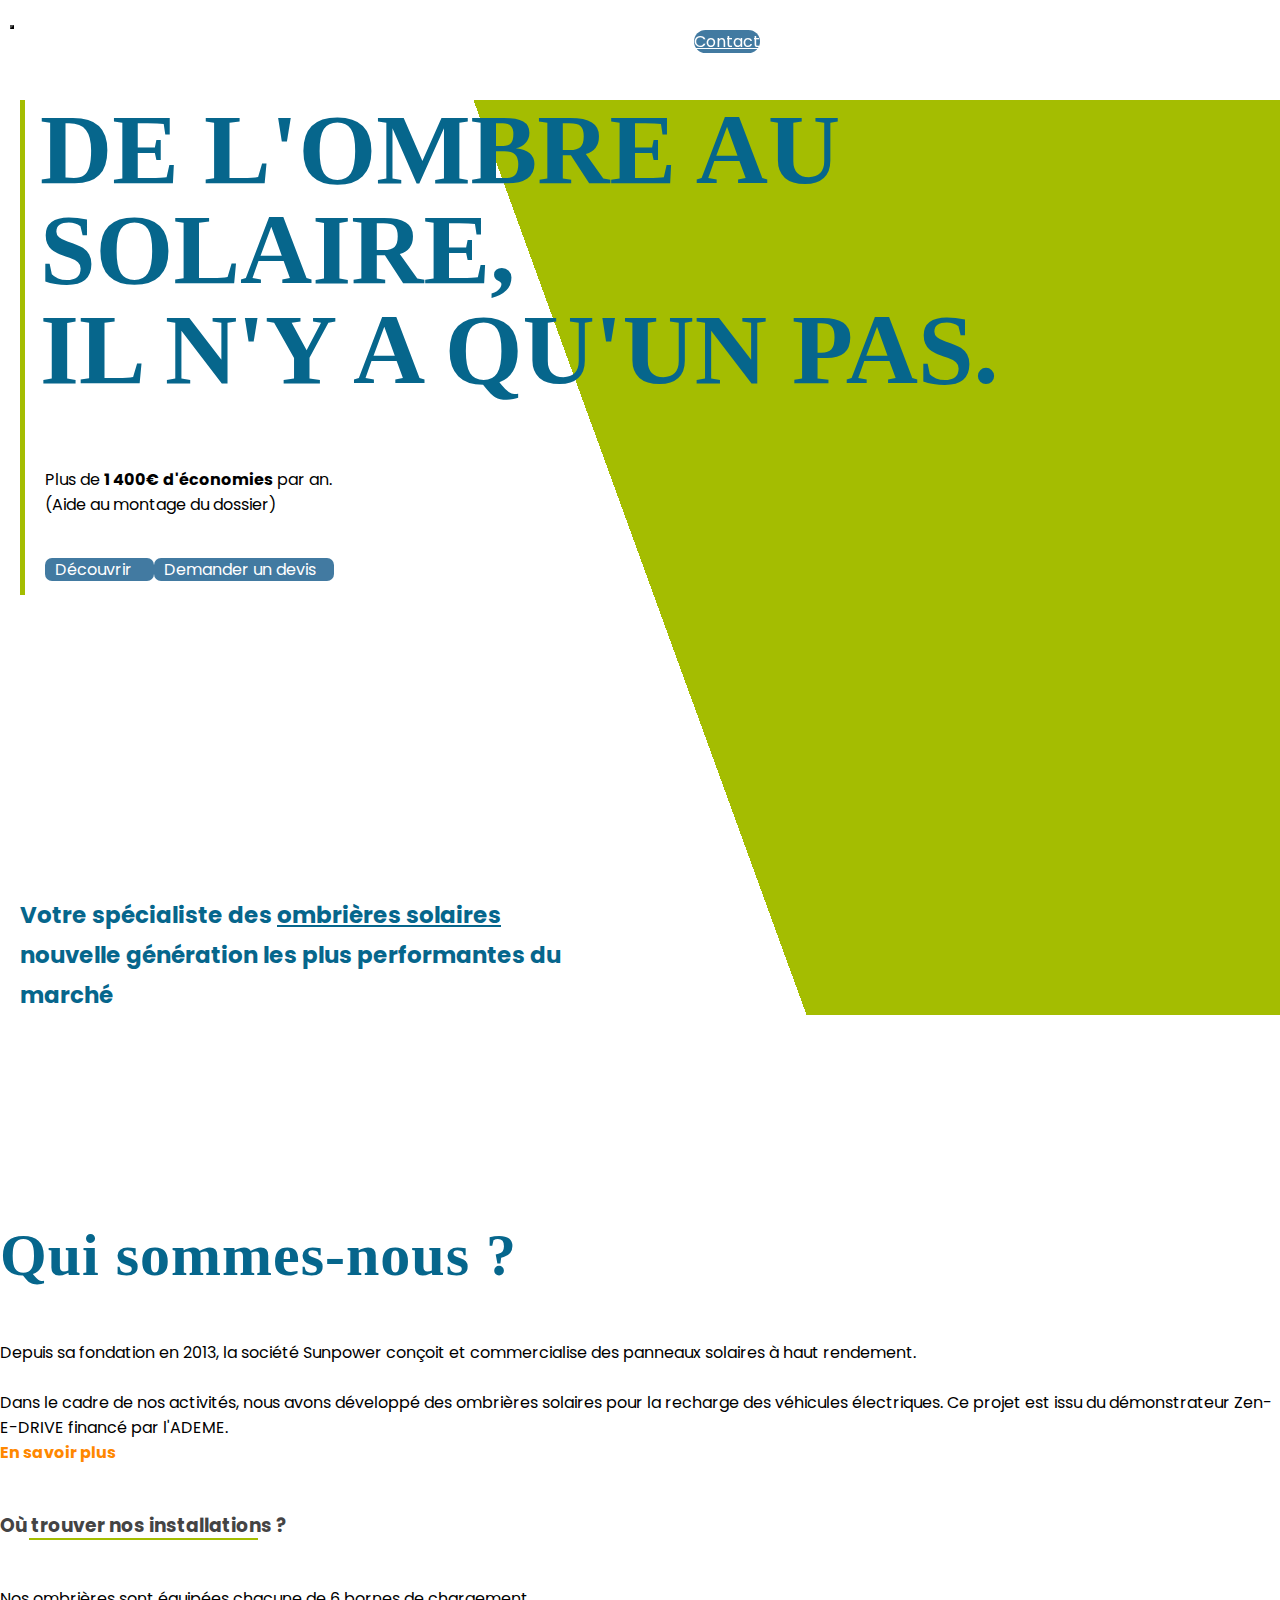
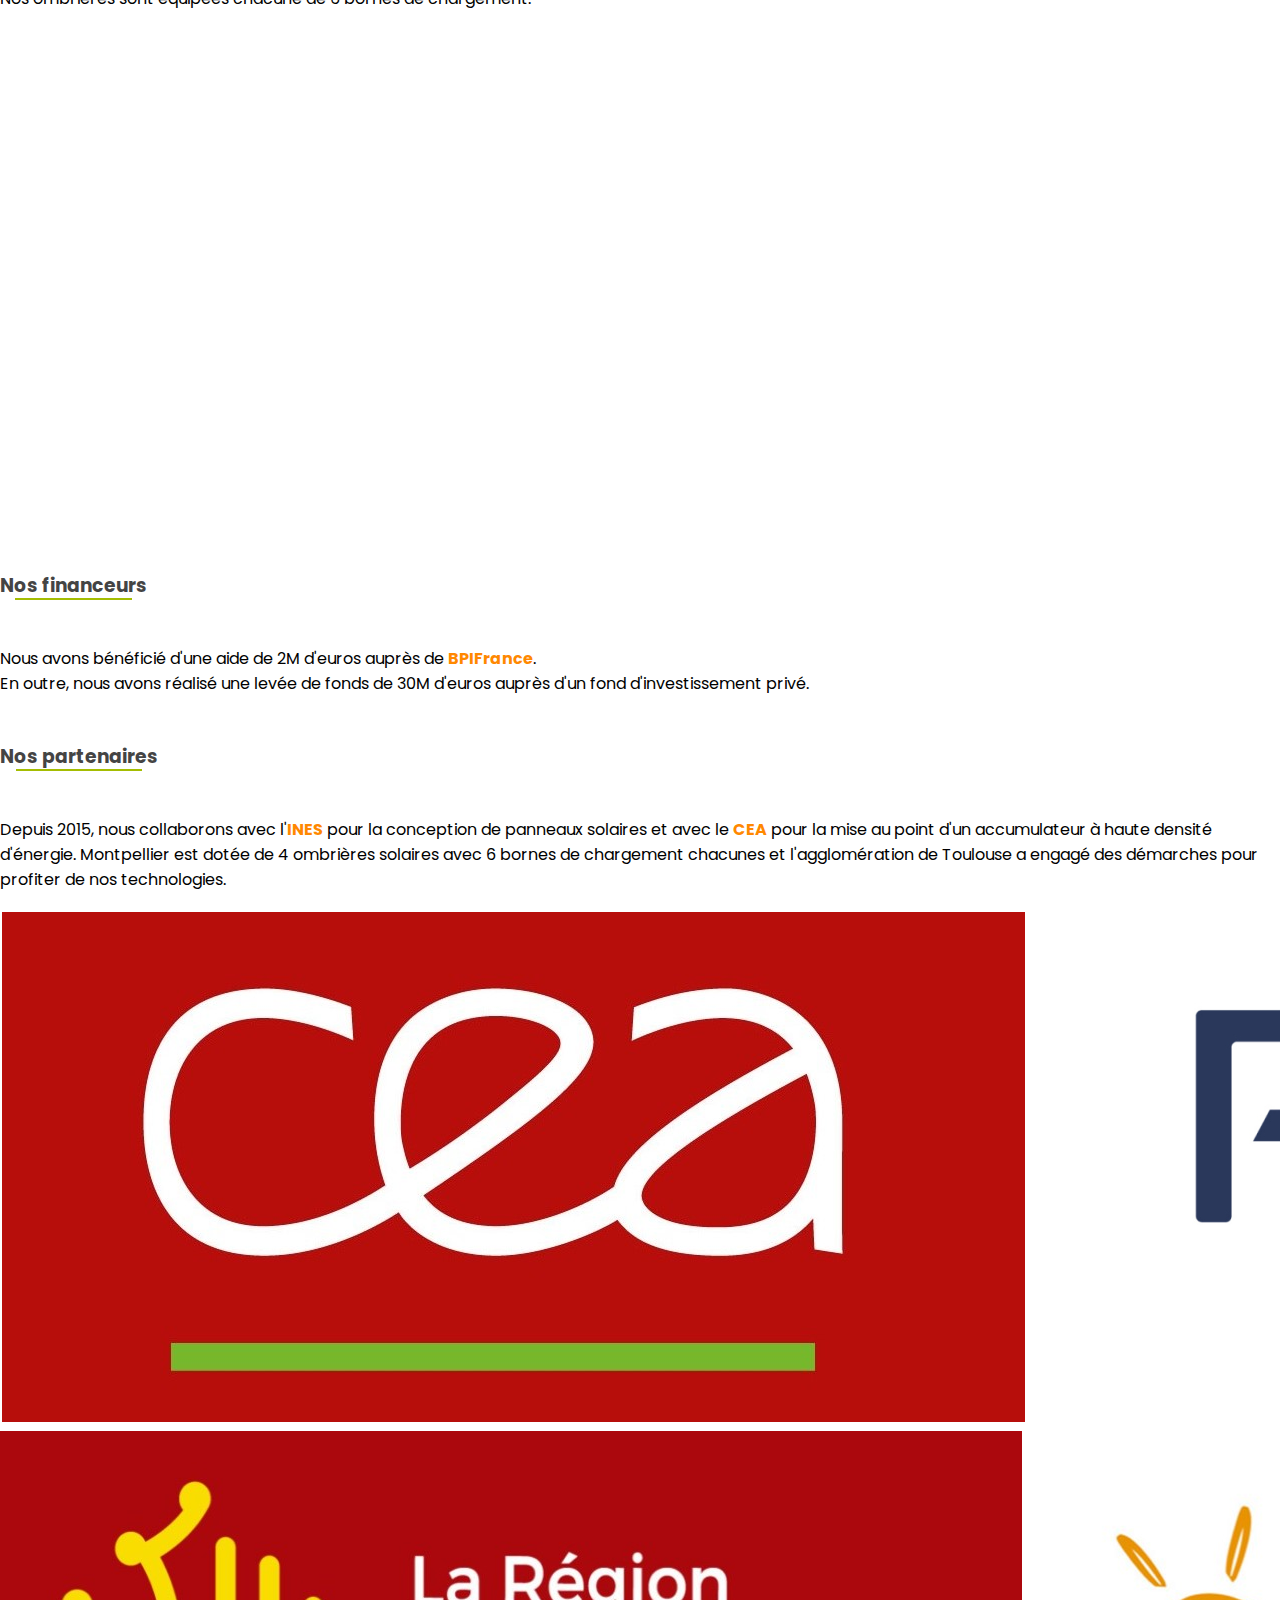
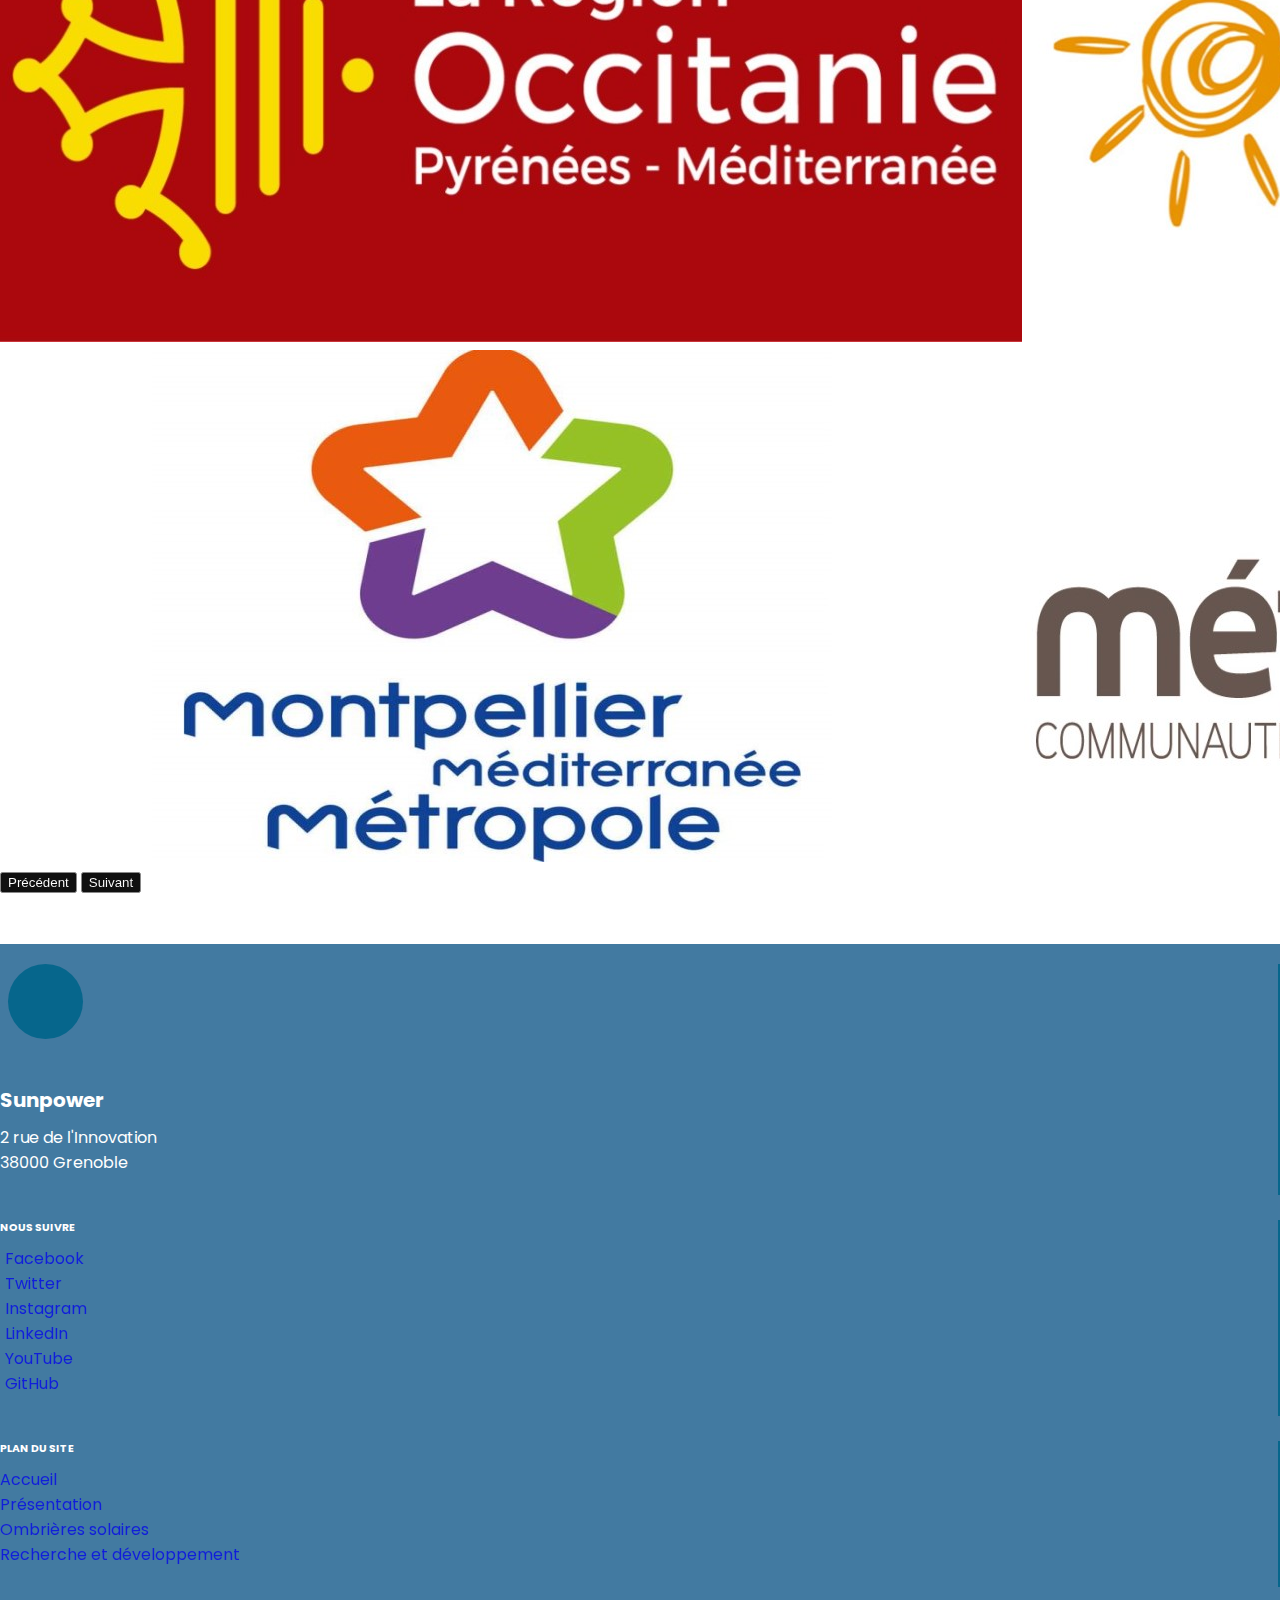
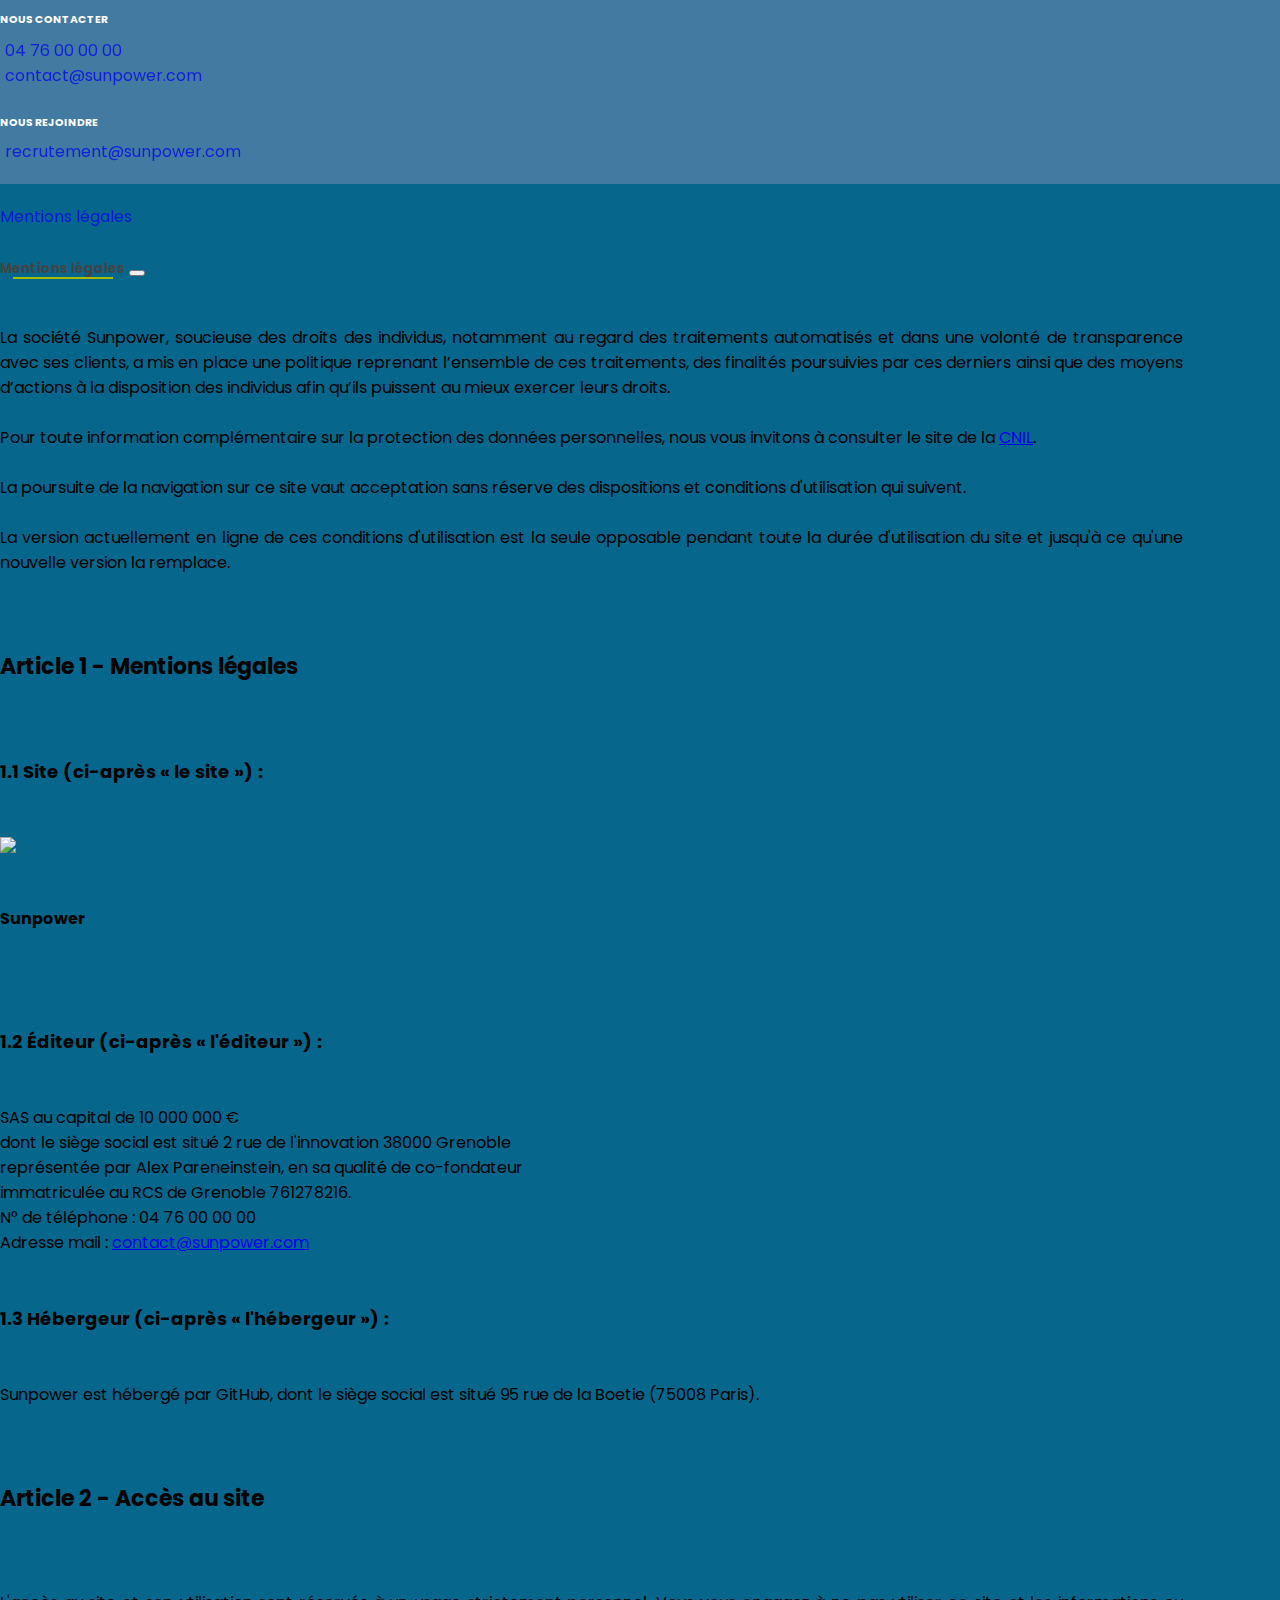
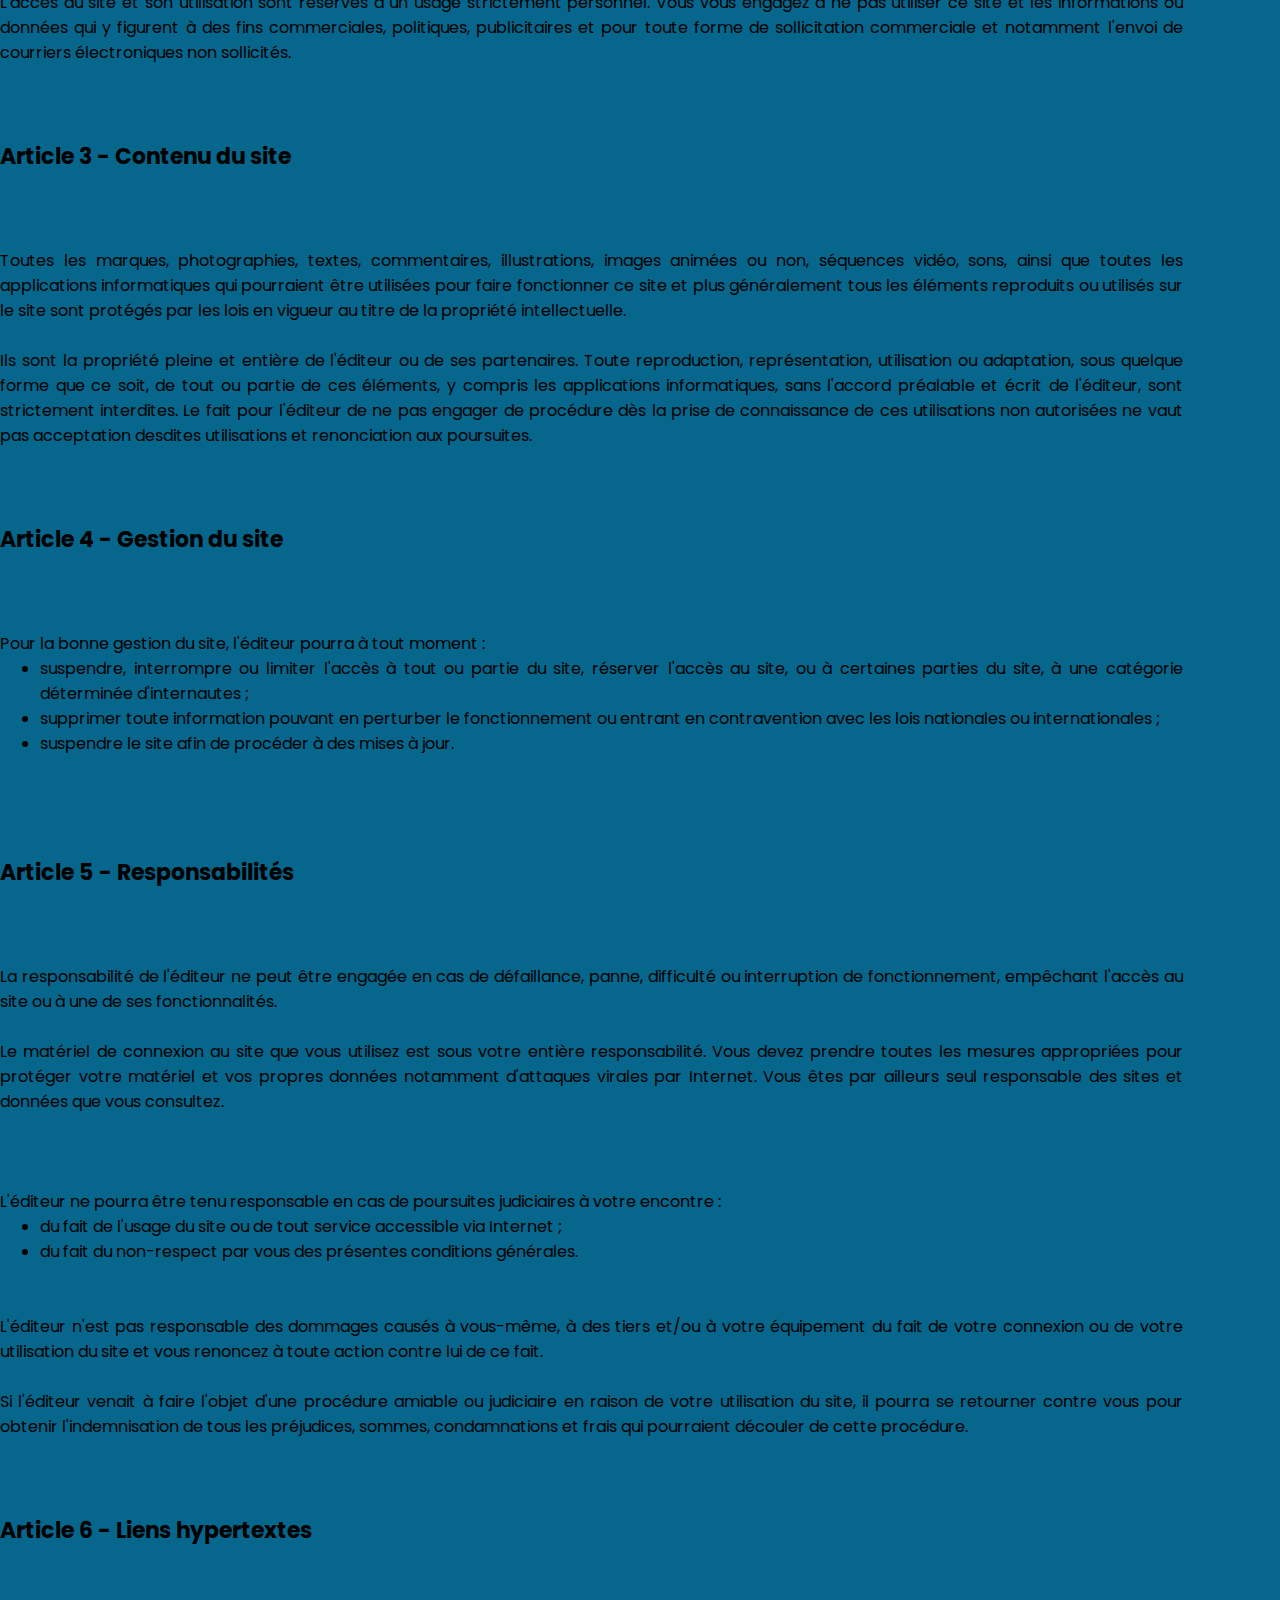
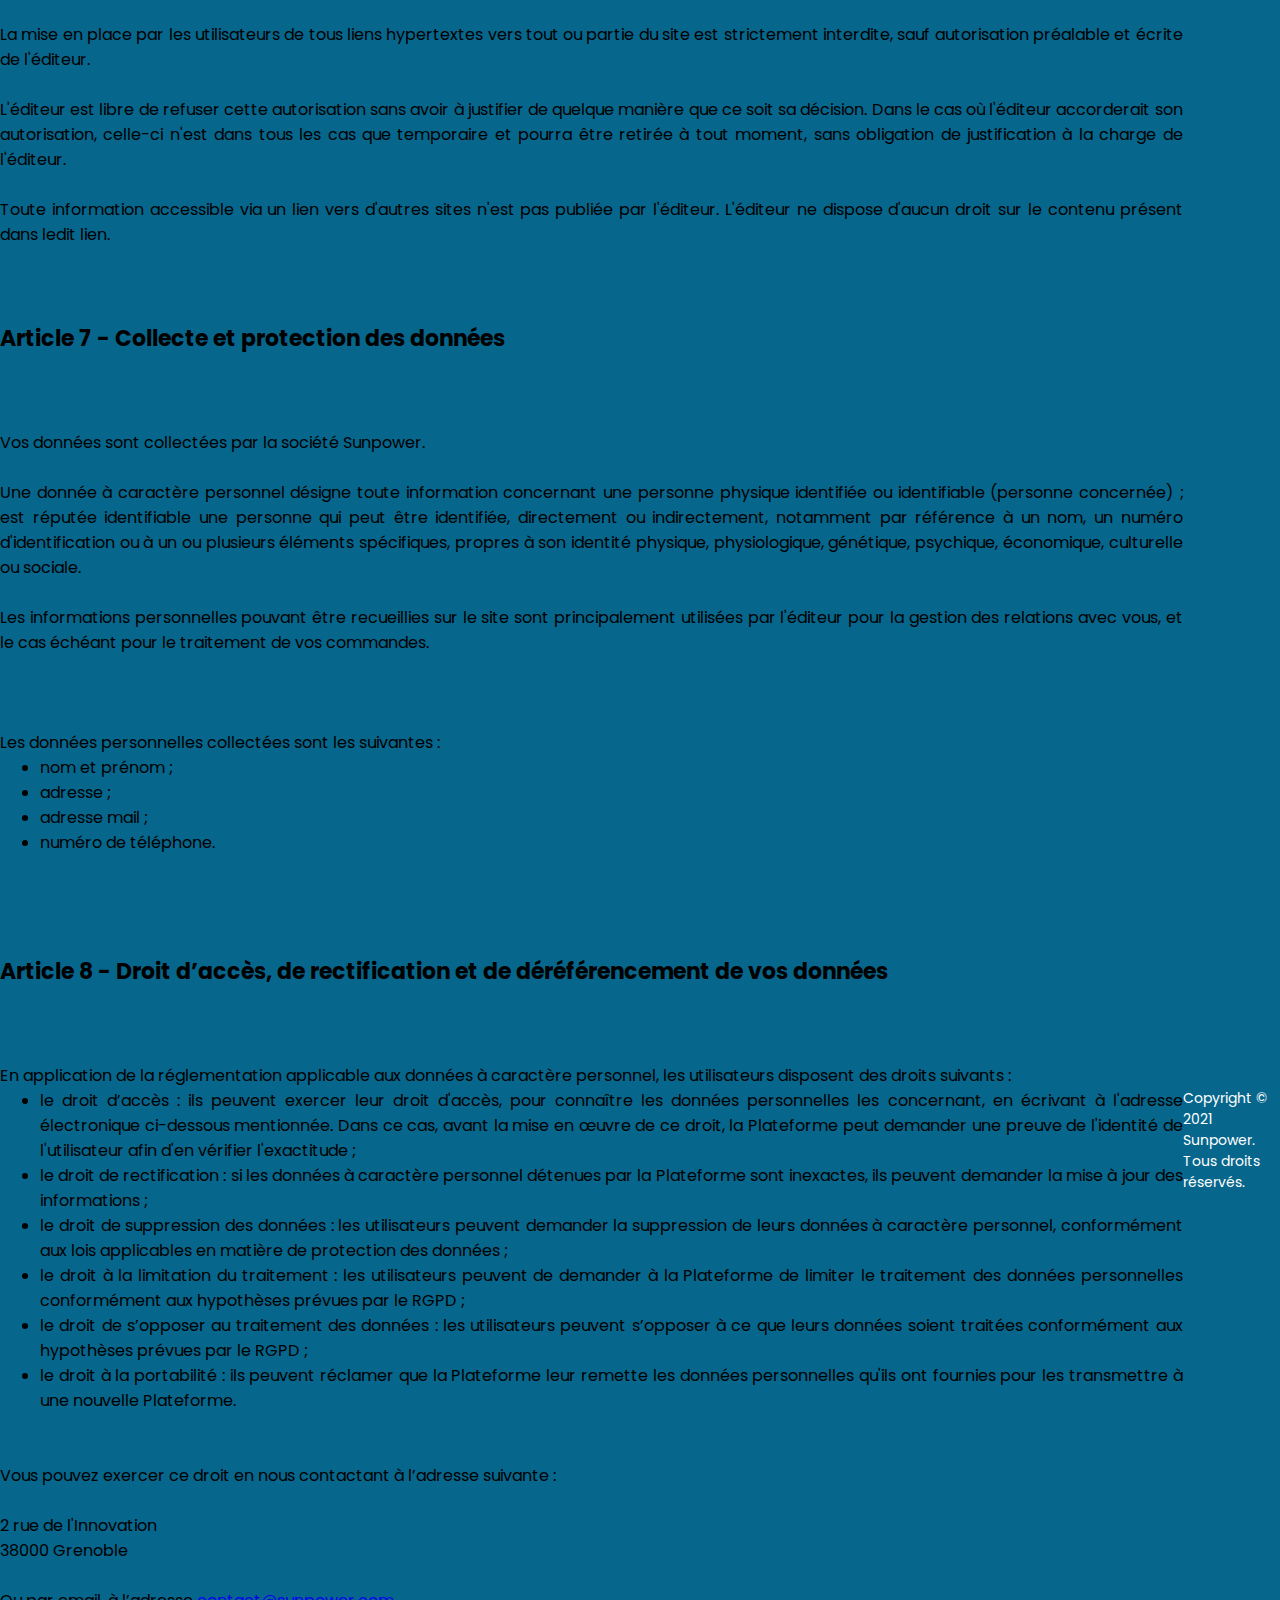
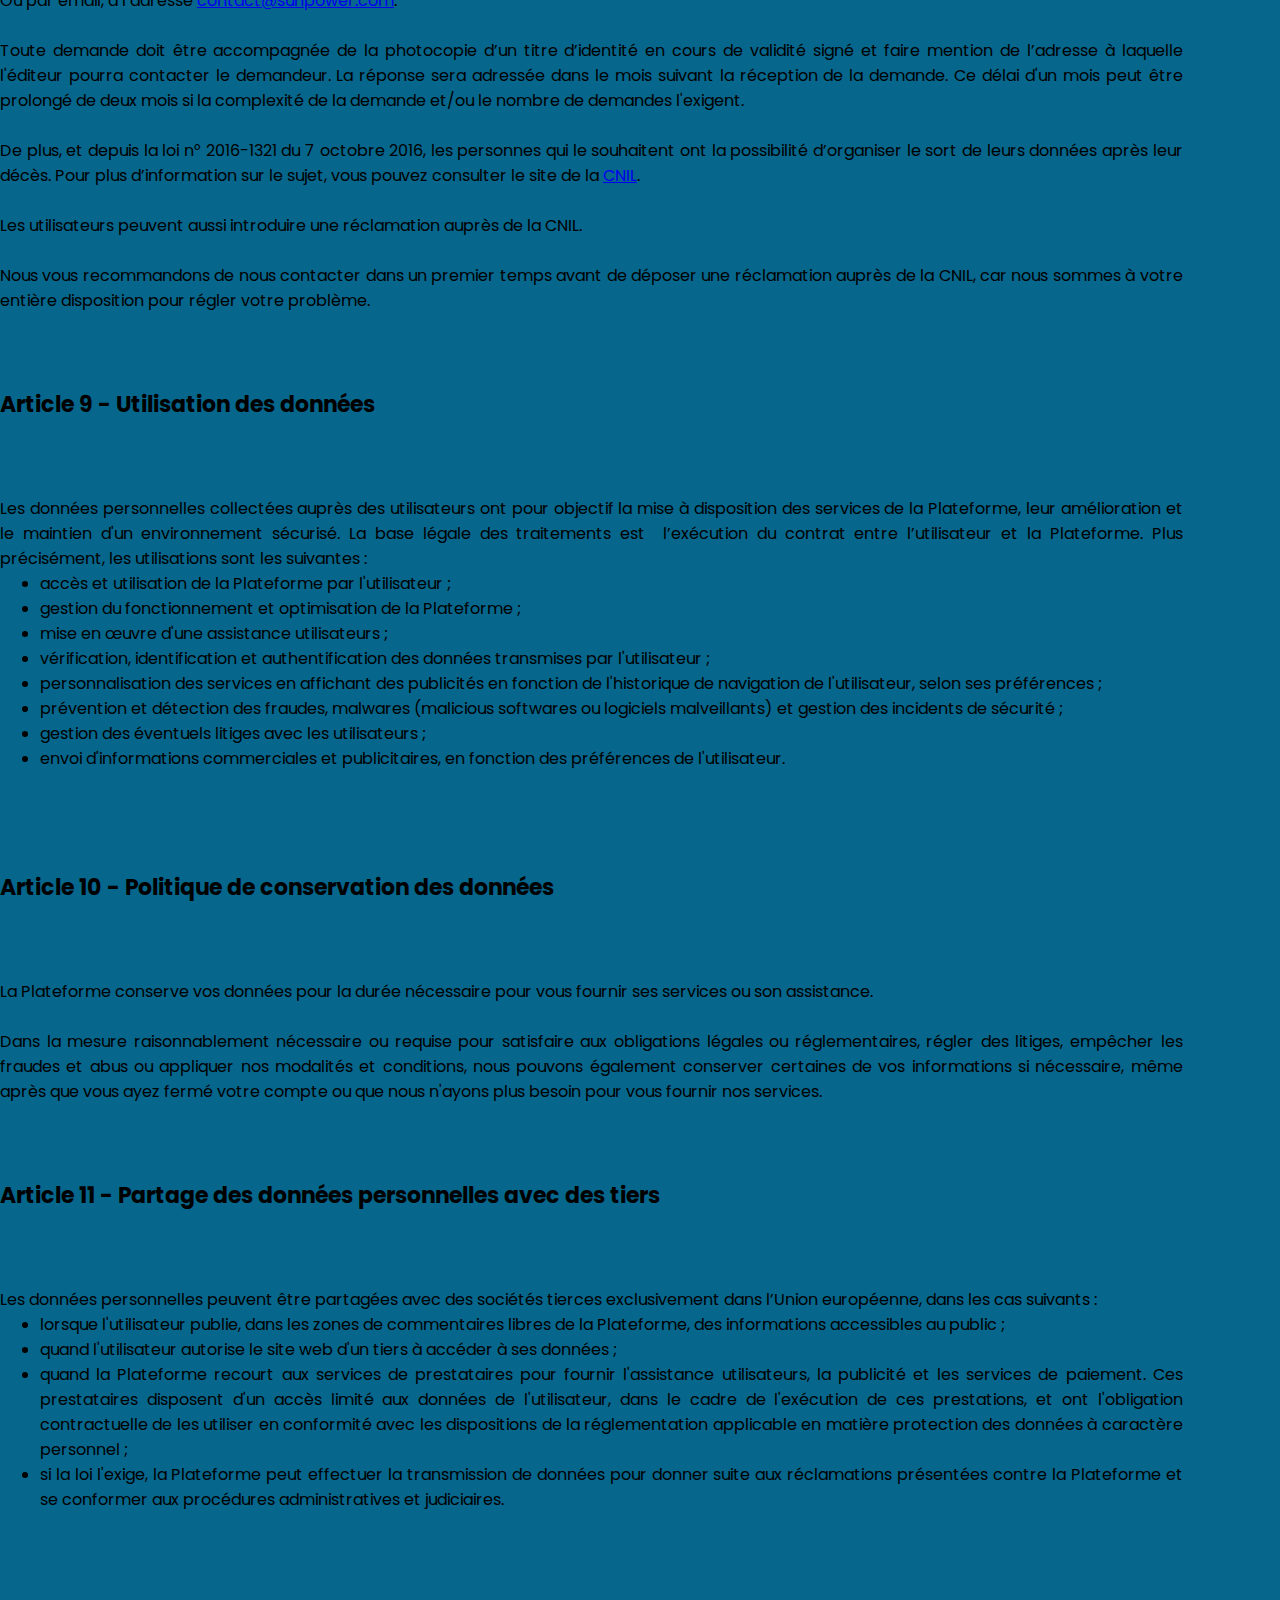
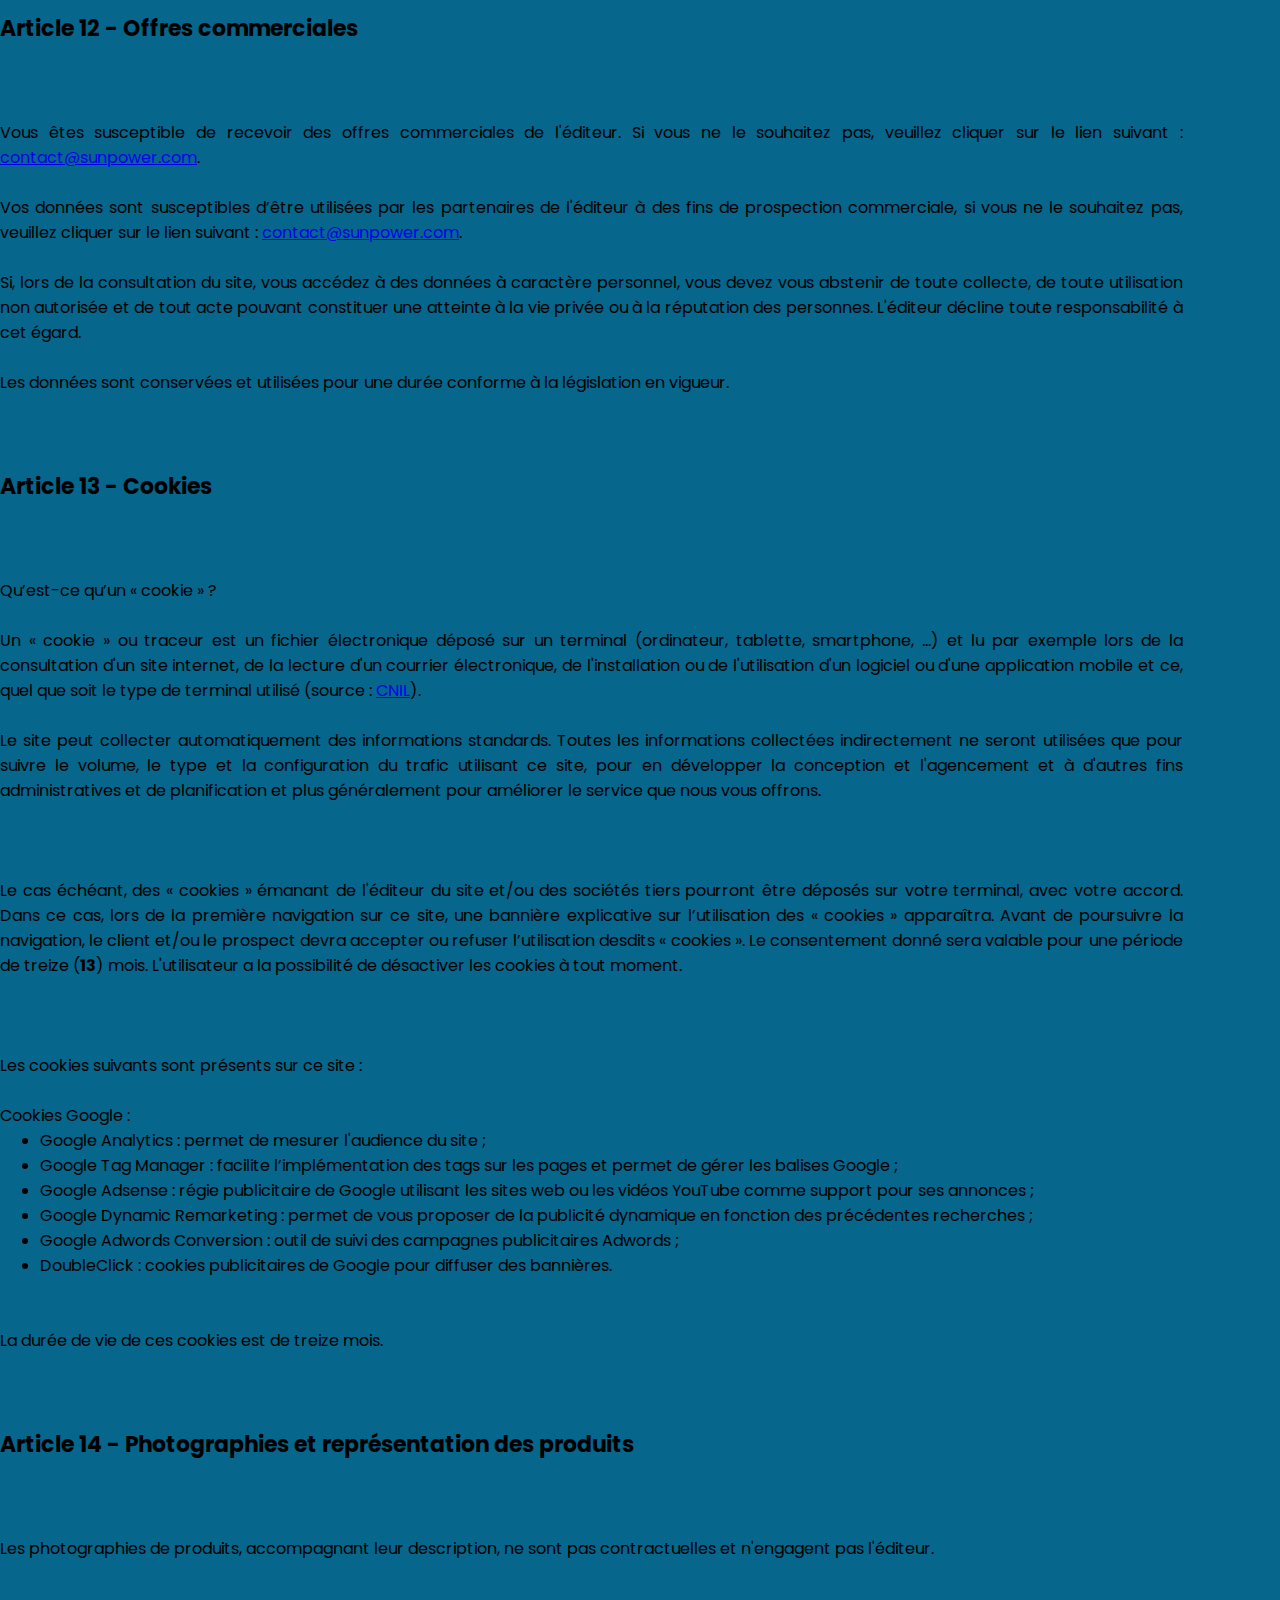
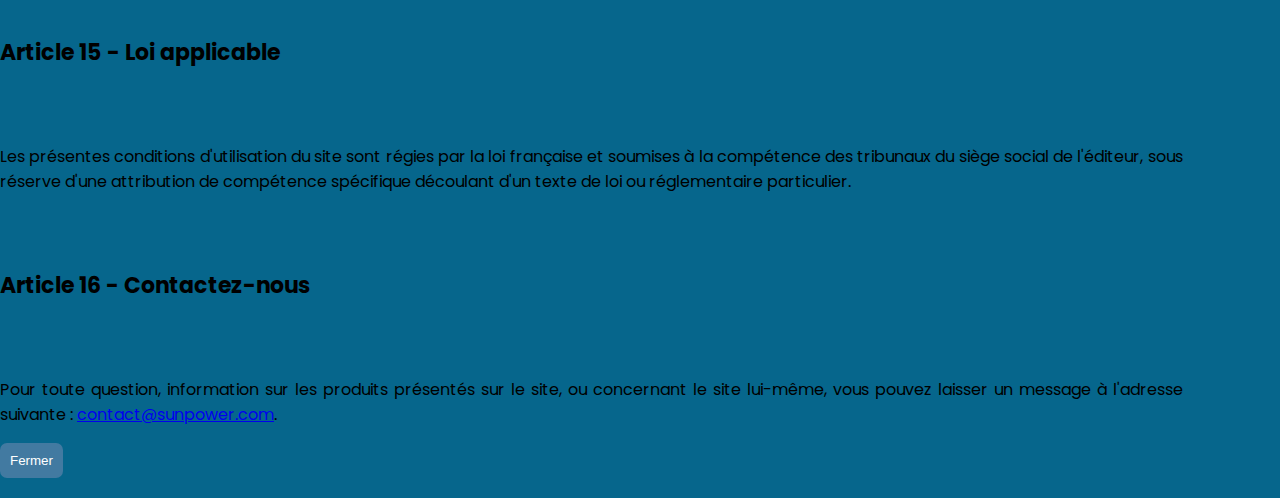
==== commit 302f7aaa: "Update index.html" ====
--- a/index.html
+++ b/index.html
@@ -181,14 +181,14 @@
 			</div>
 		</main>
 			
-			<!-- Footer -->
-			<footer class="container-fluid">
-				<div class="footer-container row">
-					<div class="col col-12 col-sm-6 col-xl-3 d-flex">
-						<div class="footer-logo"></div>
-						<div class="col-content">
-							<h6 class="footer-subtitle subtitle-brand">Sunpower</h6>
-							2 rue de l'Innovation<br>
+		<!-- Footer -->
+		<footer class="container-fluid">
+			<div class="footer-container row">
+				<div class="col col-12 col-sm-6 col-xl-3 d-flex">
+					<div class="footer-logo"></div>
+					<div class="col-content">
+						<h6 class="footer-subtitle subtitle-brand">Sunpower</h6>
+						2 rue de l'Innovation<br>
 						38000 Grenoble
 					</div>
 				</div>
@@ -254,13 +254,13 @@
 						<div class="modal-dialog modal-lg">
 							<div class="modal-content">
 								<div class="modal-header">
-									<h5 class="modal-title link-dark fs-3 fw-bold" id="exampleModalLabel">Mentions légales</h5>
+									<h5 class="modal-title link-dark fs-3 subtitle" id="exampleModalLabel">Mentions légales</h5>
 									<button type="button" class="btn-close" data-bs-dismiss="modal" aria-label="close"></button>
 								</div>
 								<div class="modal-body">
-									<pre style="color: #000;">La société Sunpower, soucieuse des droits des individus, notamment au regard des traitements automatisés et dans une volonté de transparence avec ses clients, a mis en place une politique reprenant l’ensemble de ces traitements, des finalités poursuivies par ces derniers ainsi que des moyens d’actions à la disposition des individus afin qu’ils puissent au mieux exercer leurs droits.
-
-Pour toute information complémentaire sur la protection des données personnelles, nous vous invitons à consulter le site : https://www.cnil.fr/
+									<pre style="color: #000">La société Sunpower, soucieuse des droits des individus, notamment au regard des traitements automatisés et dans une volonté de transparence avec ses clients, a mis en place une politique reprenant l’ensemble de ces traitements, des finalités poursuivies par ces derniers ainsi que des moyens d’actions à la disposition des individus afin qu’ils puissent au mieux exercer leurs droits.
+
+Pour toute information complémentaire sur la protection des données personnelles, nous vous invitons à consulter le site de la <a href="https://www.cnil.fr">CNIL</a>.
 
 La poursuite de la navigation sur ce site vaut acceptation sans réserve des dispositions et conditions d'utilisation qui suivent.
 
@@ -283,16 +283,11 @@
 
 
 SAS au capital de 10 000 000 €
-
-dont le siège social est situé : 2 rue de l'innovation 38000 Grenoble 
-
+dont le siège social est situé 2 rue de l'innovation 38000 Grenoble 
 représentée par Alex Pareneinstein, en sa qualité de co-fondateur
-
-immatriculée au RCS de Grenoble 123456789
-
-n° de téléphone : 04 76 00 00 00
-
-adresse mail : <a href="#">contact@sunpower.com</a>
+immatriculée au RCS de Grenoble 761278216.
+N° de téléphone : 04 76 00 00 00
+Adresse mail : <a href="#">contact@sunpower.com</a>
 
 
 <span class="sousTitreMentions">1.3 Hébergeur (ci-après « l'hébergeur ») :</span class="sousTitreMentions">
@@ -324,11 +319,7 @@
 
 
 
-Pour la bonne gestion du site, l'éditeur pourra à tout moment :<ul>
-<li>suspendre, interrompre ou limiter l'accès à tout ou partie du site, réserver l'accès au site, ou à certaines parties du site, à une catégorie déterminée d'internautes ;</li>
-<li>supprimer toute information pouvant en perturber le fonctionnement ou entrant en contravention avec les lois nationales ou internationales ;</li>
-<li>suspendre le site afin de procéder à des mises à jour.</li>
-</ul>
+Pour la bonne gestion du site, l'éditeur pourra à tout moment :<ul class="mentions-list"><li>suspendre, interrompre ou limiter l'accès à tout ou partie du site, réserver l'accès au site, ou à certaines parties du site, à une catégorie déterminée d'internautes ;</li><li>supprimer toute information pouvant en perturber le fonctionnement ou entrant en contravention avec les lois nationales ou internationales ;</li><li>suspendre le site afin de procéder à des mises à jour.</li></ul>
 
 
 
@@ -342,10 +333,7 @@
 
 
 
-L'éditeur ne pourra être tenu responsable en cas de poursuites judiciaires à votre encontre :<ul>
-<li>du fait de l'usage du site ou de tout service accessible via Internet ;</li>
-<li>du fait du non-respect par vous des présentes conditions générales.</li>
-</ul>
+L'éditeur ne pourra être tenu responsable en cas de poursuites judiciaires à votre encontre :<ul class="mentions-list"><li>du fait de l'usage du site ou de tout service accessible via Internet ;</li><li>du fait du non-respect par vous des présentes conditions générales.</li></ul>
 
 L'éditeur n'est pas responsable des dommages causés à vous-même, à des tiers et/ou à votre équipement du fait de votre connexion ou de votre utilisation du site et vous renoncez à toute action contre lui de ce fait.
 
@@ -377,12 +365,7 @@
 
 
 
-Les données personnelles collectées sont les suivantes :<ul>
-<li>nom et prénom ;</li>
-<li>adresse ;</li>
-<li>adresse mail ;</li>
-<li>numéro de téléphone.</li>
-</ul>
+Les données personnelles collectées sont les suivantes :<ul class="mentions-list"><li>nom et prénom ;</li><li>adresse ;</li><li>adresse mail ;</li><li>numéro de téléphone.</li></ul>
 
 
 
@@ -390,16 +373,9 @@
 
 
 
-En application de la réglementation applicable aux données à caractère personnel, les utilisateurs disposent des droits suivants :<ul>
-<li>le droit d’accès : ils peuvent exercer leur droit d'accès, pour connaître les données personnelles les concernant, en écrivant à l'adresse électronique ci-dessous mentionnée. Dans ce cas, avant la mise en œuvre de ce droit, la Plateforme peut demander une preuve de l'identité de l'utilisateur afin d'en vérifier l'exactitude ;
-le droit de rectification : si les données à caractère personnel détenues par la Plateforme sont inexactes, ils peuvent demander la mise à jour des informations ;</li>
-<li>le droit de suppression des données : les utilisateurs peuvent demander la suppression de leurs données à caractère personnel, conformément aux lois applicables en matière de protection des données ;</li>
-<li>le droit à la limitation du traitement : les utilisateurs peuvent de demander à la Plateforme de limiter le traitement des données personnelles conformément aux hypothèses prévues par le RGPD ;</li>
-<li>le droit de s’opposer au traitement des données : les utilisateurs peuvent s’opposer à ce que leurs données soient traitées conformément aux hypothèses prévues par le RGPD ;</li>
-<li>le droit à la portabilité : ils peuvent réclamer que la Plateforme leur remette les données personnelles qu'ils ont fournies pour les transmettre à une nouvelle Plateforme.</li>
-</ul>
-
-Vous pouvez exercer ce droit en nous contactant, à l’adresse suivante :
+En application de la réglementation applicable aux données à caractère personnel, les utilisateurs disposent des droits suivants :<ul class="mentions-list"><li>le droit d’accès : ils peuvent exercer leur droit d'accès, pour connaître les données personnelles les concernant, en écrivant à l'adresse électronique ci-dessous mentionnée. Dans ce cas, avant la mise en œuvre de ce droit, la Plateforme peut demander une preuve de l'identité de l'utilisateur afin d'en vérifier l'exactitude ;</li><li>le droit de rectification : si les données à caractère personnel détenues par la Plateforme sont inexactes, ils peuvent demander la mise à jour des informations ;</li><li>le droit de suppression des données : les utilisateurs peuvent demander la suppression de leurs données à caractère personnel, conformément aux lois applicables en matière de protection des données ;</li><li>le droit à la limitation du traitement : les utilisateurs peuvent de demander à la Plateforme de limiter le traitement des données personnelles conformément aux hypothèses prévues par le RGPD ;</li><li>le droit de s’opposer au traitement des données : les utilisateurs peuvent s’opposer à ce que leurs données soient traitées conformément aux hypothèses prévues par le RGPD ;</li><li>le droit à la portabilité : ils peuvent réclamer que la Plateforme leur remette les données personnelles qu'ils ont fournies pour les transmettre à une nouvelle Plateforme.</li></ul>
+
+Vous pouvez exercer ce droit en nous contactant à l’adresse suivante :
 
 2 rue de l'Innovation
 38000 Grenoble
@@ -410,7 +386,7 @@
 
 De plus, et depuis la loi n° 2016-1321 du 7 octobre 2016, les personnes qui le souhaitent ont la possibilité d’organiser le sort de leurs données après leur décès. Pour plus d’information sur le sujet, vous pouvez consulter le site de la <a href="https://www.cnil.fr">CNIL</a>.
 
-Les utilisateurs peuvent aussi introduire une réclamation auprès de la CNIL sur le site de la <a href="https://www.cnil.fr">CNIL</a>.
+Les utilisateurs peuvent aussi introduire une réclamation auprès de la CNIL.
 
 Nous vous recommandons de nous contacter dans un premier temps avant de déposer une réclamation auprès de la CNIL, car nous sommes à votre entière disposition pour régler votre problème.
 
@@ -420,16 +396,7 @@
 
 
 
-Les données personnelles collectées auprès des utilisateurs ont pour objectif la mise à disposition des services de la Plateforme, leur amélioration et le maintien d'un environnement sécurisé. La base légale des traitements est  l’exécution du contrat entre l’utilisateur et la Plateforme. Plus précisément, les utilisations sont les suivantes :<ul>
-<li>accès et utilisation de la Plateforme par l'utilisateur ;</li>
-<li>gestion du fonctionnement et optimisation de la Plateforme ;</li>
-<li>mise en œuvre d'une assistance utilisateurs ;</li>
-<li>vérification, identification et authentification des données transmises par l'utilisateur ;</li>
-<li>personnalisation des services en affichant des publicités en fonction de l'historique de navigation de l'utilisateur, selon ses préférences ;</li>
-<li>prévention et détection des fraudes, malwares (malicious softwares ou logiciels malveillants) et gestion des incidents de sécurité ;</li>
-<li>gestion des éventuels litiges avec les utilisateurs ;</li>
-<li>envoi d'informations commerciales et publicitaires, en fonction des préférences de l'utilisateur.</li>
-</ul>
+Les données personnelles collectées auprès des utilisateurs ont pour objectif la mise à disposition des services de la Plateforme, leur amélioration et le maintien d'un environnement sécurisé. La base légale des traitements est  l’exécution du contrat entre l’utilisateur et la Plateforme. Plus précisément, les utilisations sont les suivantes :<ul class="mentions-list"><li>accès et utilisation de la Plateforme par l'utilisateur ;</li><li>gestion du fonctionnement et optimisation de la Plateforme ;</li><li>mise en œuvre d'une assistance utilisateurs ;</li><li>vérification, identification et authentification des données transmises par l'utilisateur ;</li><li>personnalisation des services en affichant des publicités en fonction de l'historique de navigation de l'utilisateur, selon ses préférences ;</li><li>prévention et détection des fraudes, malwares (malicious softwares ou logiciels malveillants) et gestion des incidents de sécurité ;</li><li>gestion des éventuels litiges avec les utilisateurs ;</li><li>envoi d'informations commerciales et publicitaires, en fonction des préférences de l'utilisateur.</li></ul>
 
 
 
@@ -447,12 +414,7 @@
 
 
 
-Les données personnelles peuvent être partagées avec des sociétés tierces exclusivement dans l’Union européenne, dans les cas suivants :<ul>
-<li>lorsque l'utilisateur publie, dans les zones de commentaires libres de la Plateforme, des informations accessibles au public ;</li>
-<li>quand l'utilisateur autorise le site web d'un tiers à accéder à ses données ;</li>
-<li>quand la Plateforme recourt aux services de prestataires pour fournir l'assistance utilisateurs, la publicité et les services de paiement. Ces prestataires disposent d'un accès limité aux données de l'utilisateur, dans le cadre de l'exécution de ces prestations, et ont l'obligation contractuelle de les utiliser en conformité avec les dispositions de la réglementation applicable en matière protection des données à caractère personnel ;</li>
-<li>si la loi l'exige, la Plateforme peut effectuer la transmission de données pour donner suite aux réclamations présentées contre la Plateforme et se conformer aux procédures administratives et judiciaires.</li>
-</ul>
+Les données personnelles peuvent être partagées avec des sociétés tierces exclusivement dans l’Union européenne, dans les cas suivants :<ul class="mentions-list"><li>lorsque l'utilisateur publie, dans les zones de commentaires libres de la Plateforme, des informations accessibles au public ;</li><li>quand l'utilisateur autorise le site web d'un tiers à accéder à ses données ;</li><li>quand la Plateforme recourt aux services de prestataires pour fournir l'assistance utilisateurs, la publicité et les services de paiement. Ces prestataires disposent d'un accès limité aux données de l'utilisateur, dans le cadre de l'exécution de ces prestations, et ont l'obligation contractuelle de les utiliser en conformité avec les dispositions de la réglementation applicable en matière protection des données à caractère personnel ;</li><li>si la loi l'exige, la Plateforme peut effectuer la transmission de données pour donner suite aux réclamations présentées contre la Plateforme et se conformer aux procédures administratives et judiciaires.</li></ul>
 
 
 
@@ -488,14 +450,7 @@
 
 Les cookies suivants sont présents sur ce site :
 
-Cookies Google :
-
-- Google Analytics : permet de mesurer l'audience du site ;
-- Google Tag Manager : facilite l’implémentation des tags sur les pages et permet de gérer les balises Google ;
-- Google Adsense : régie publicitaire de Google utilisant les sites web ou les vidéos YouTube comme support pour ses annonces ; 
-- Google Dynamic Remarketing : permet de vous proposer de la publicité dynamique en fonction des précédentes recherches ; 
-- Google Adwords Conversion : outil de suivi des campagnes publicitaires Adwords ; 
-- DoubleClick : cookies publicitaires de Google pour diffuser des bannières.
+Cookies Google :<ul class="mentions-list"><li>Google Analytics : permet de mesurer l'audience du site ;</li><li>Google Tag Manager : facilite l’implémentation des tags sur les pages et permet de gérer les balises Google ;</li><li>Google Adsense : régie publicitaire de Google utilisant les sites web ou les vidéos YouTube comme support pour ses annonces ;</li><li>Google Dynamic Remarketing : permet de vous proposer de la publicité dynamique en fonction des précédentes recherches ;</li><li>Google Adwords Conversion : outil de suivi des campagnes publicitaires Adwords ;</li><li>DoubleClick : cookies publicitaires de Google pour diffuser des bannières.</li></ul>
 
 La durée de vie de ces cookies est de treize mois.
 
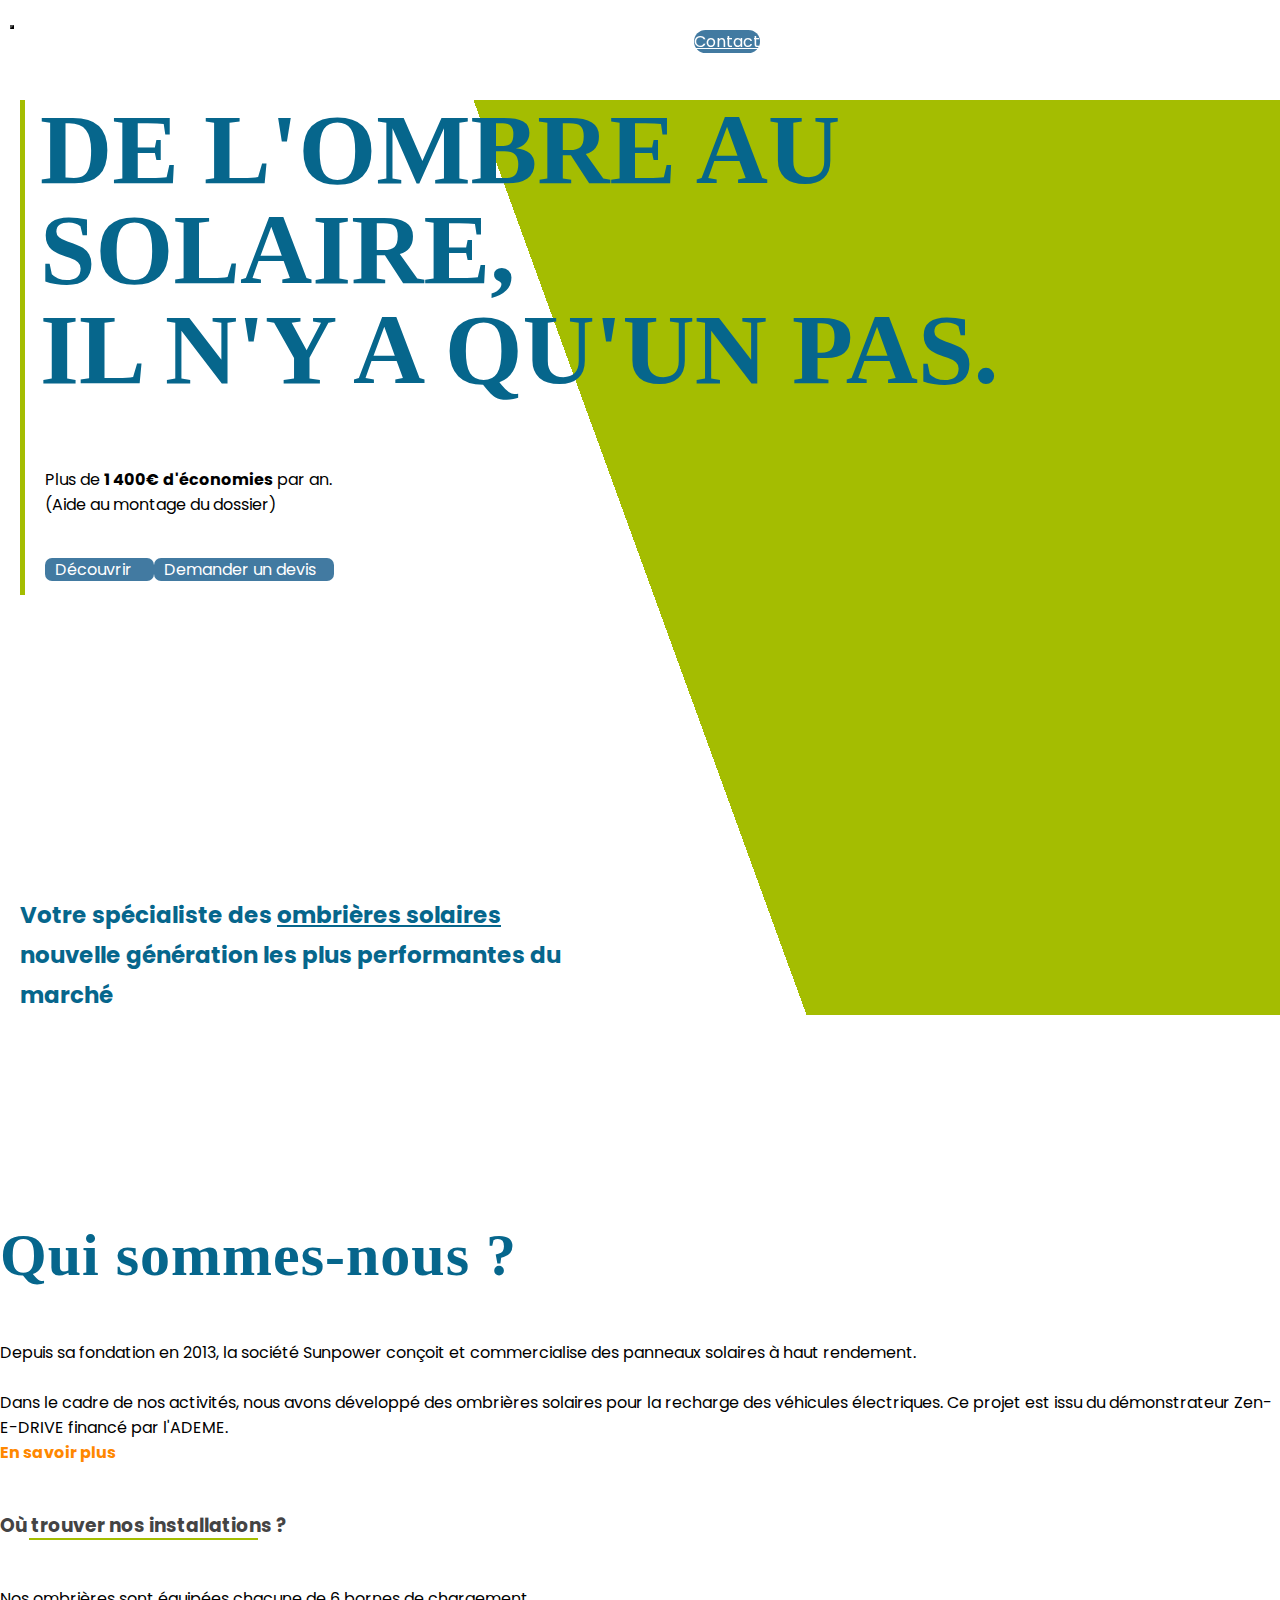
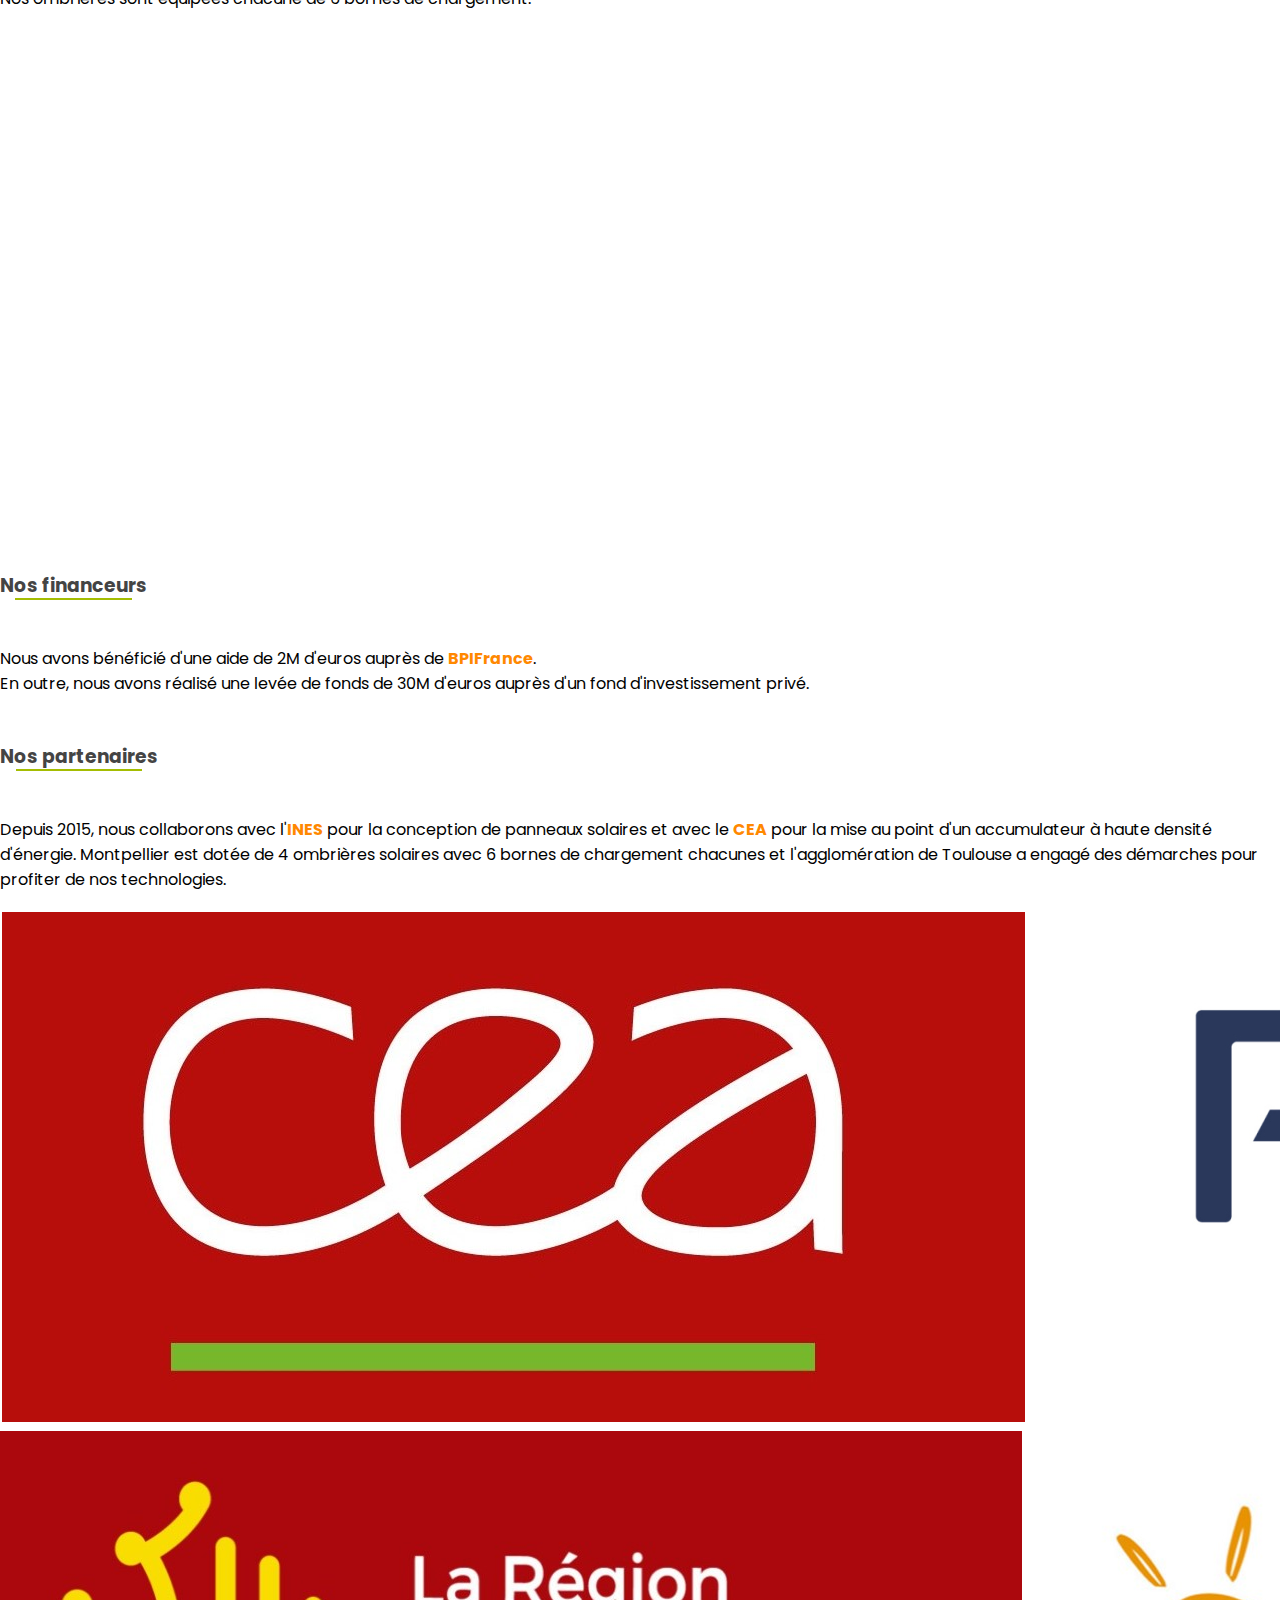
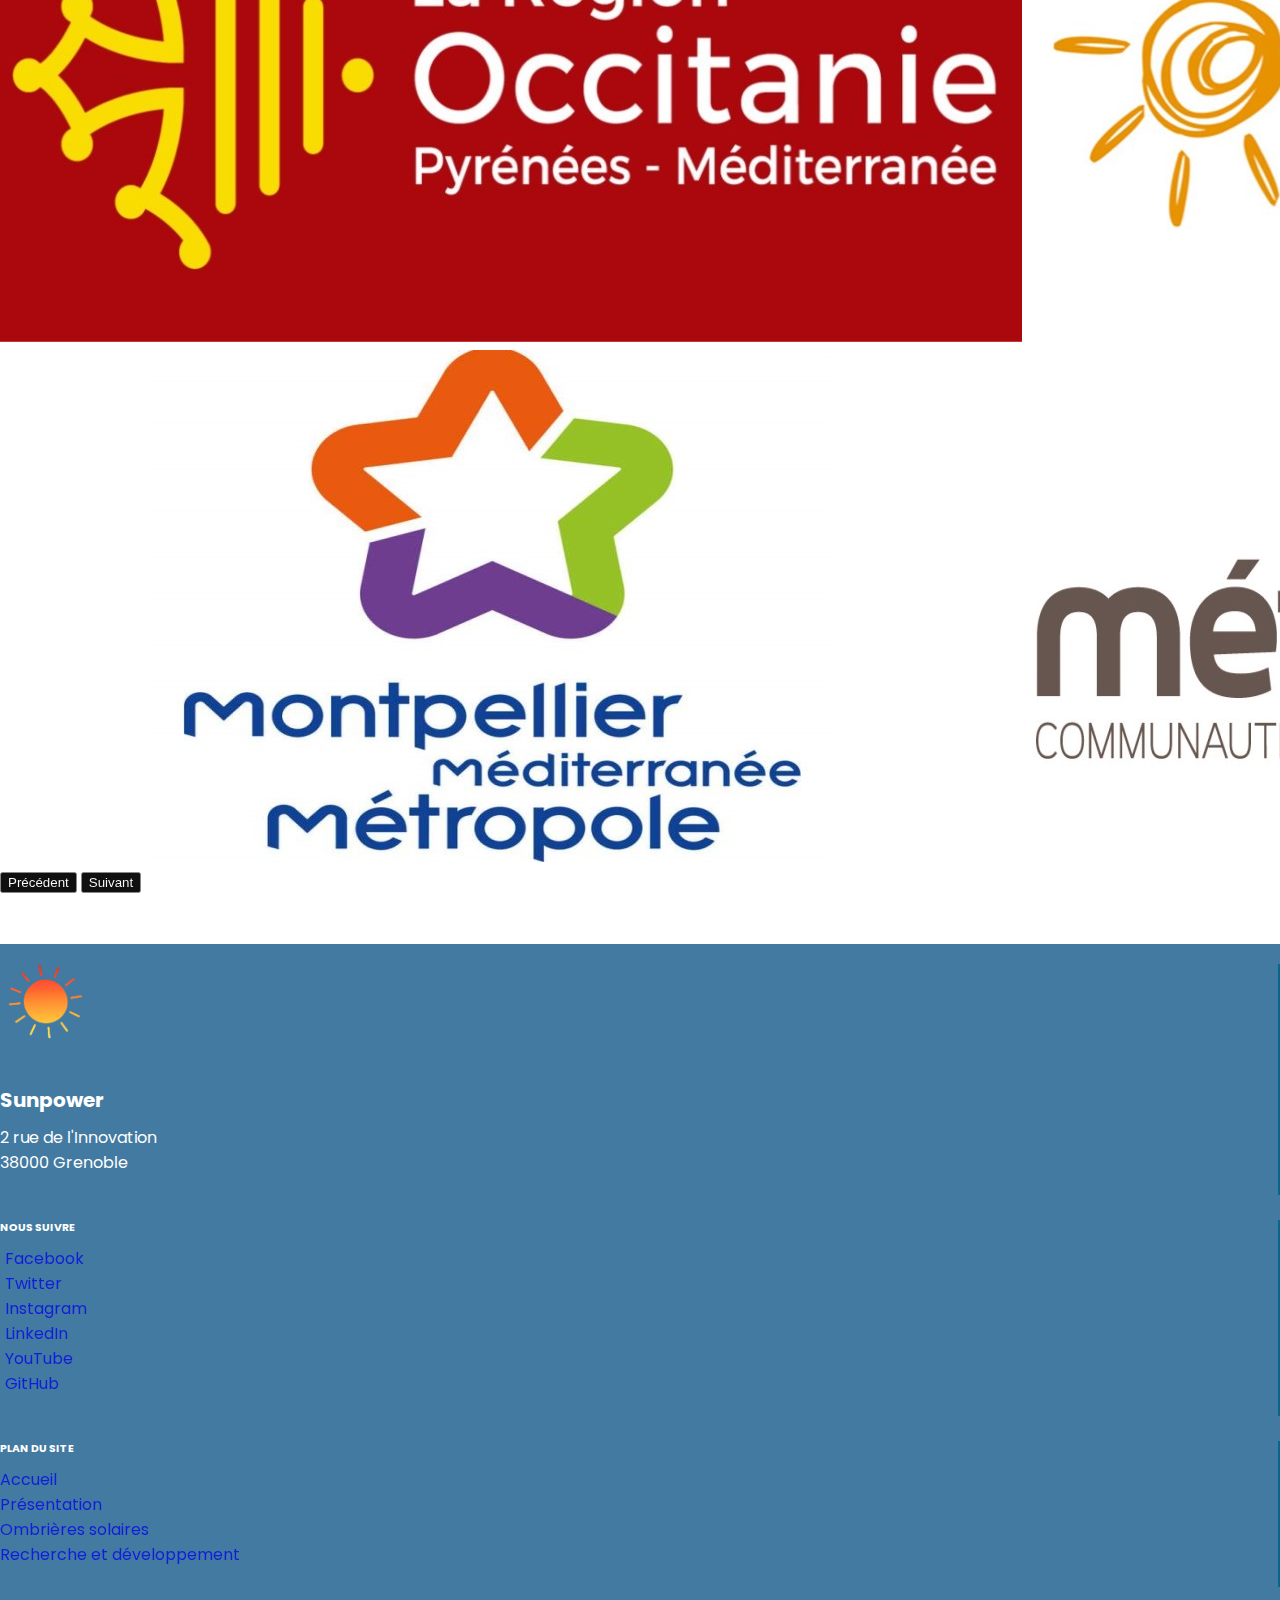
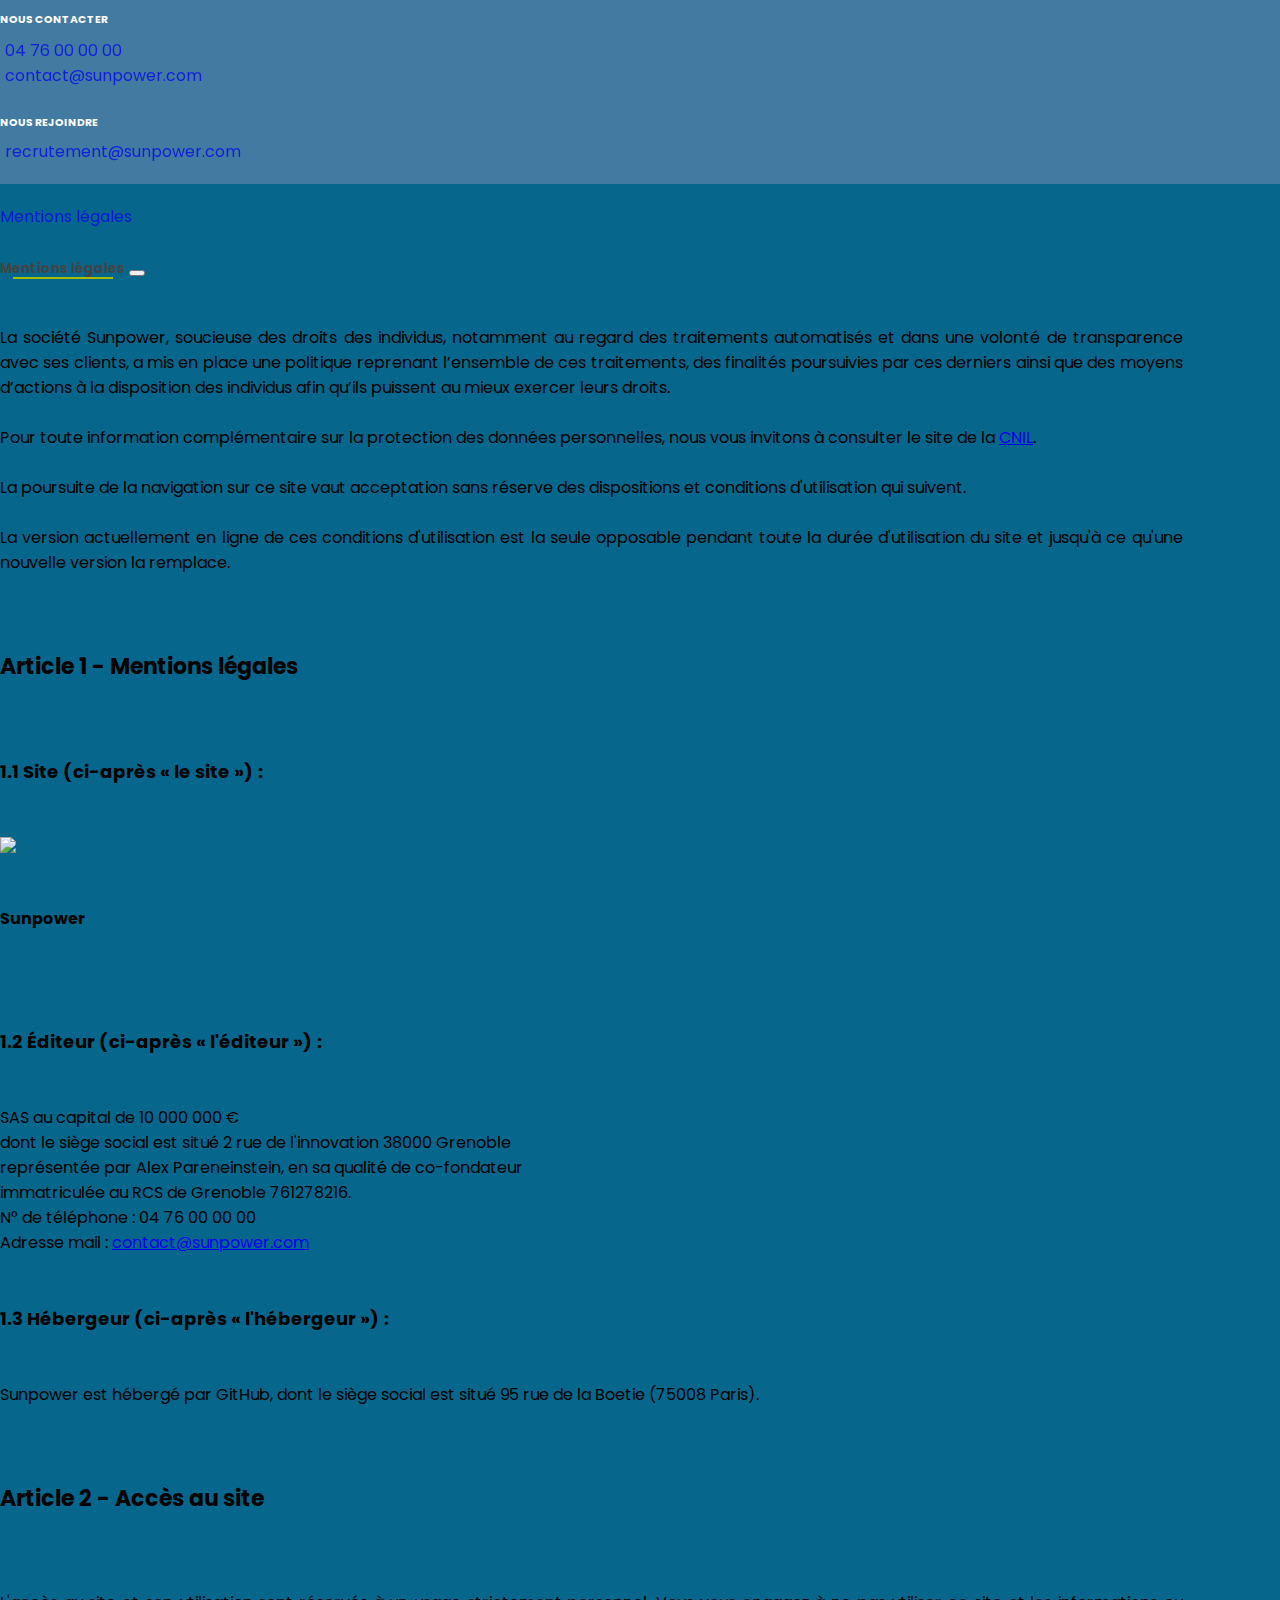
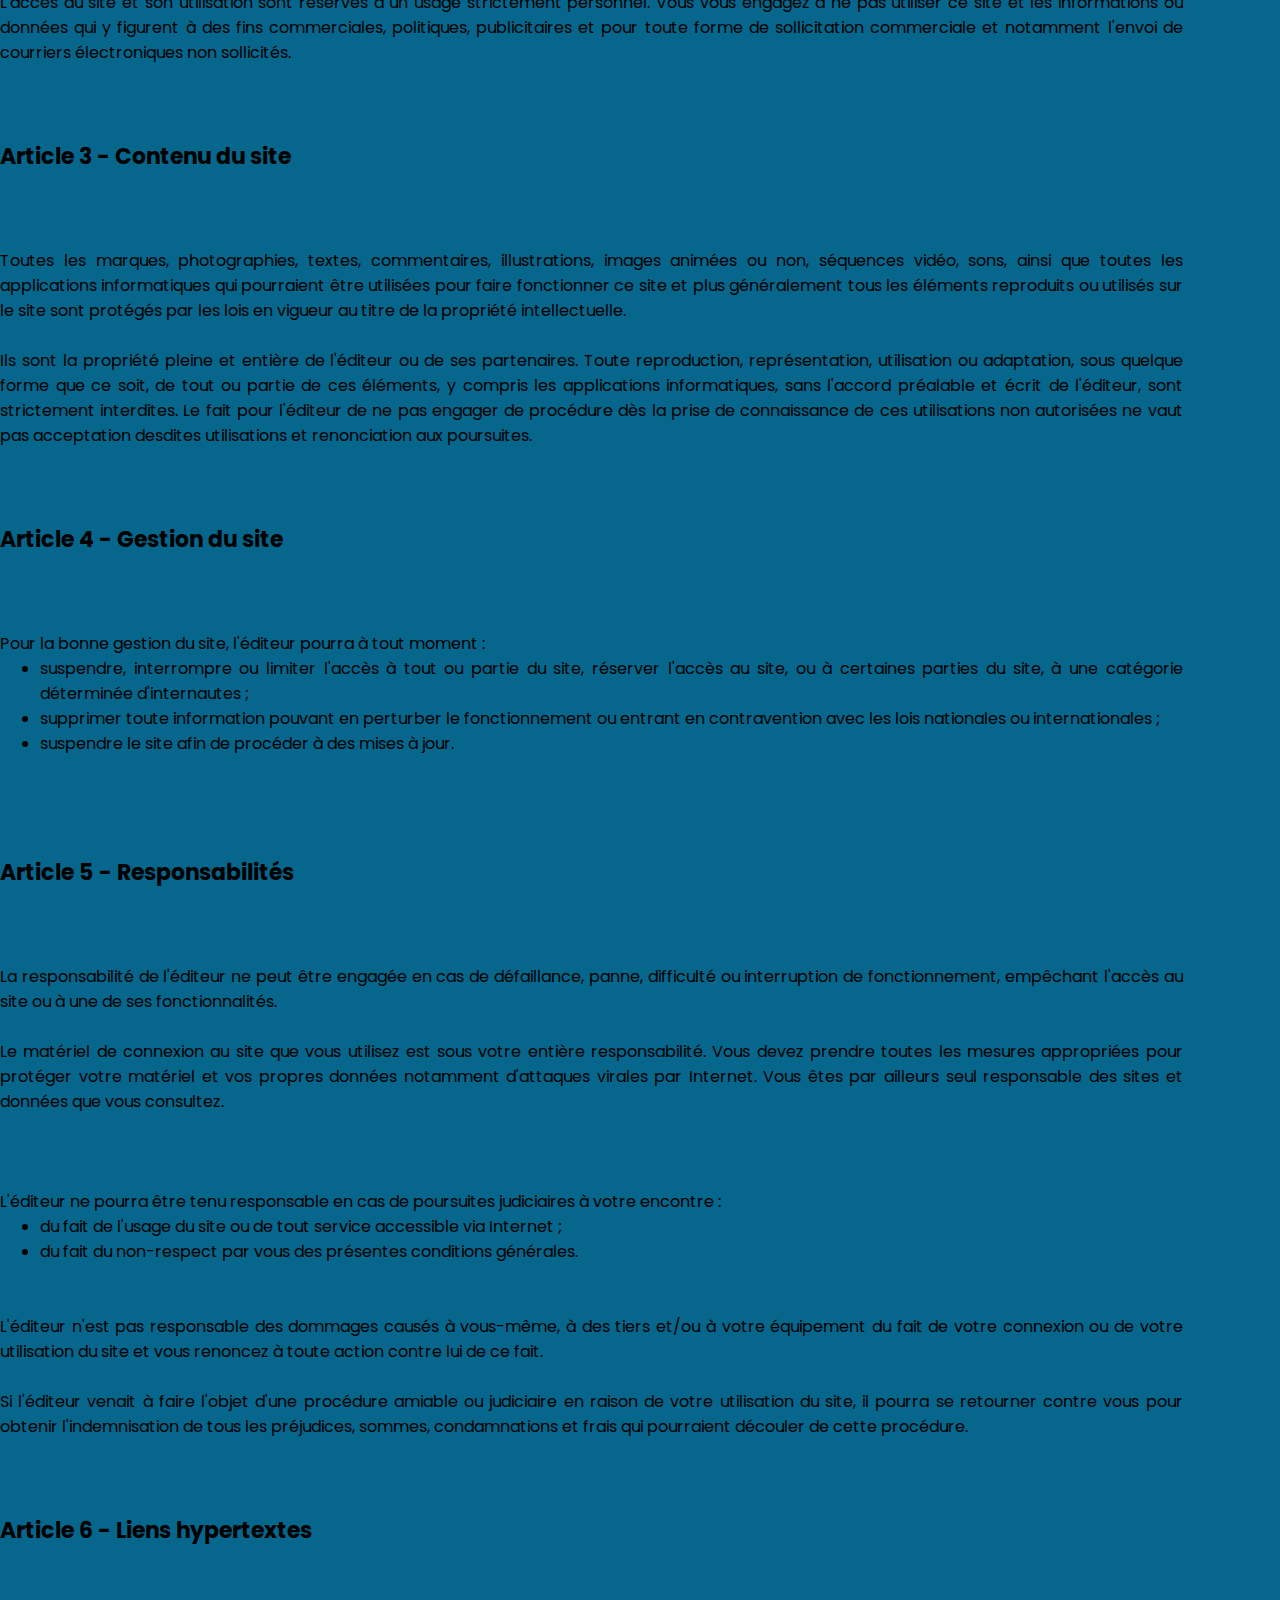
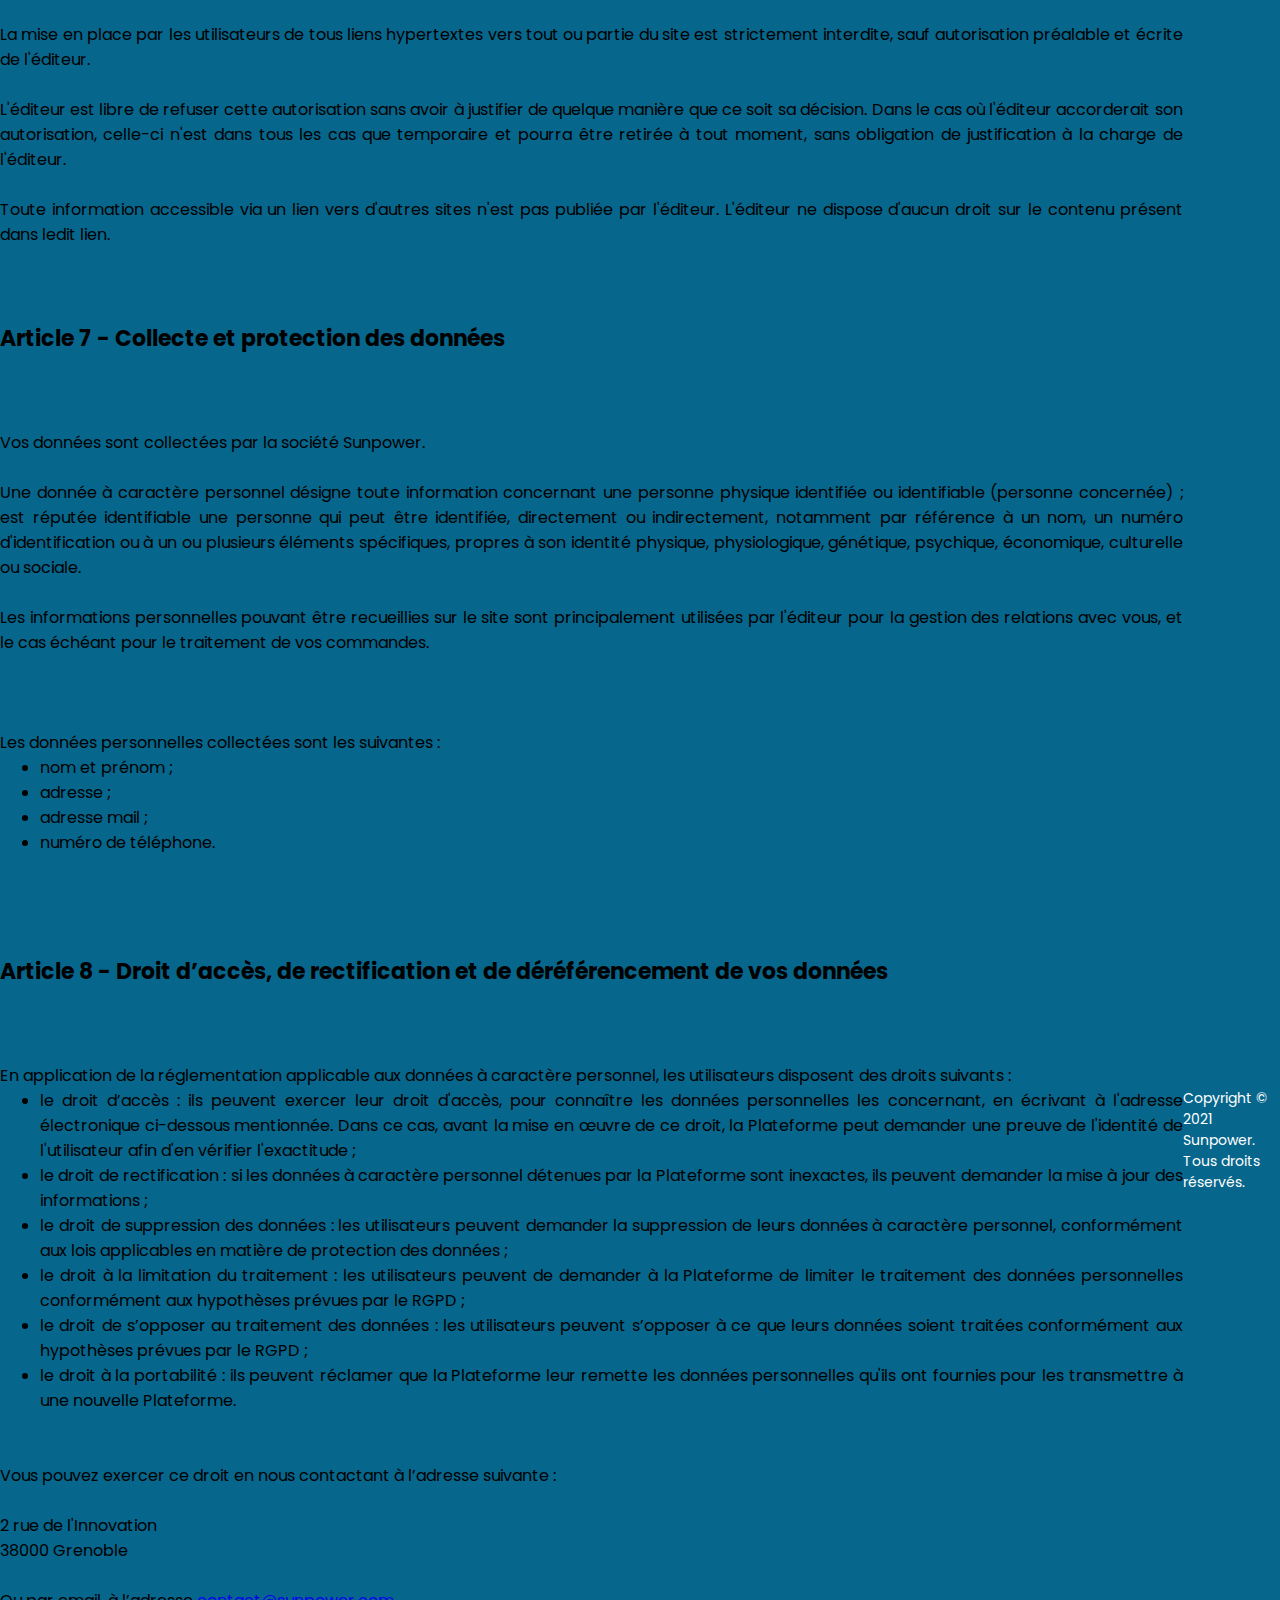
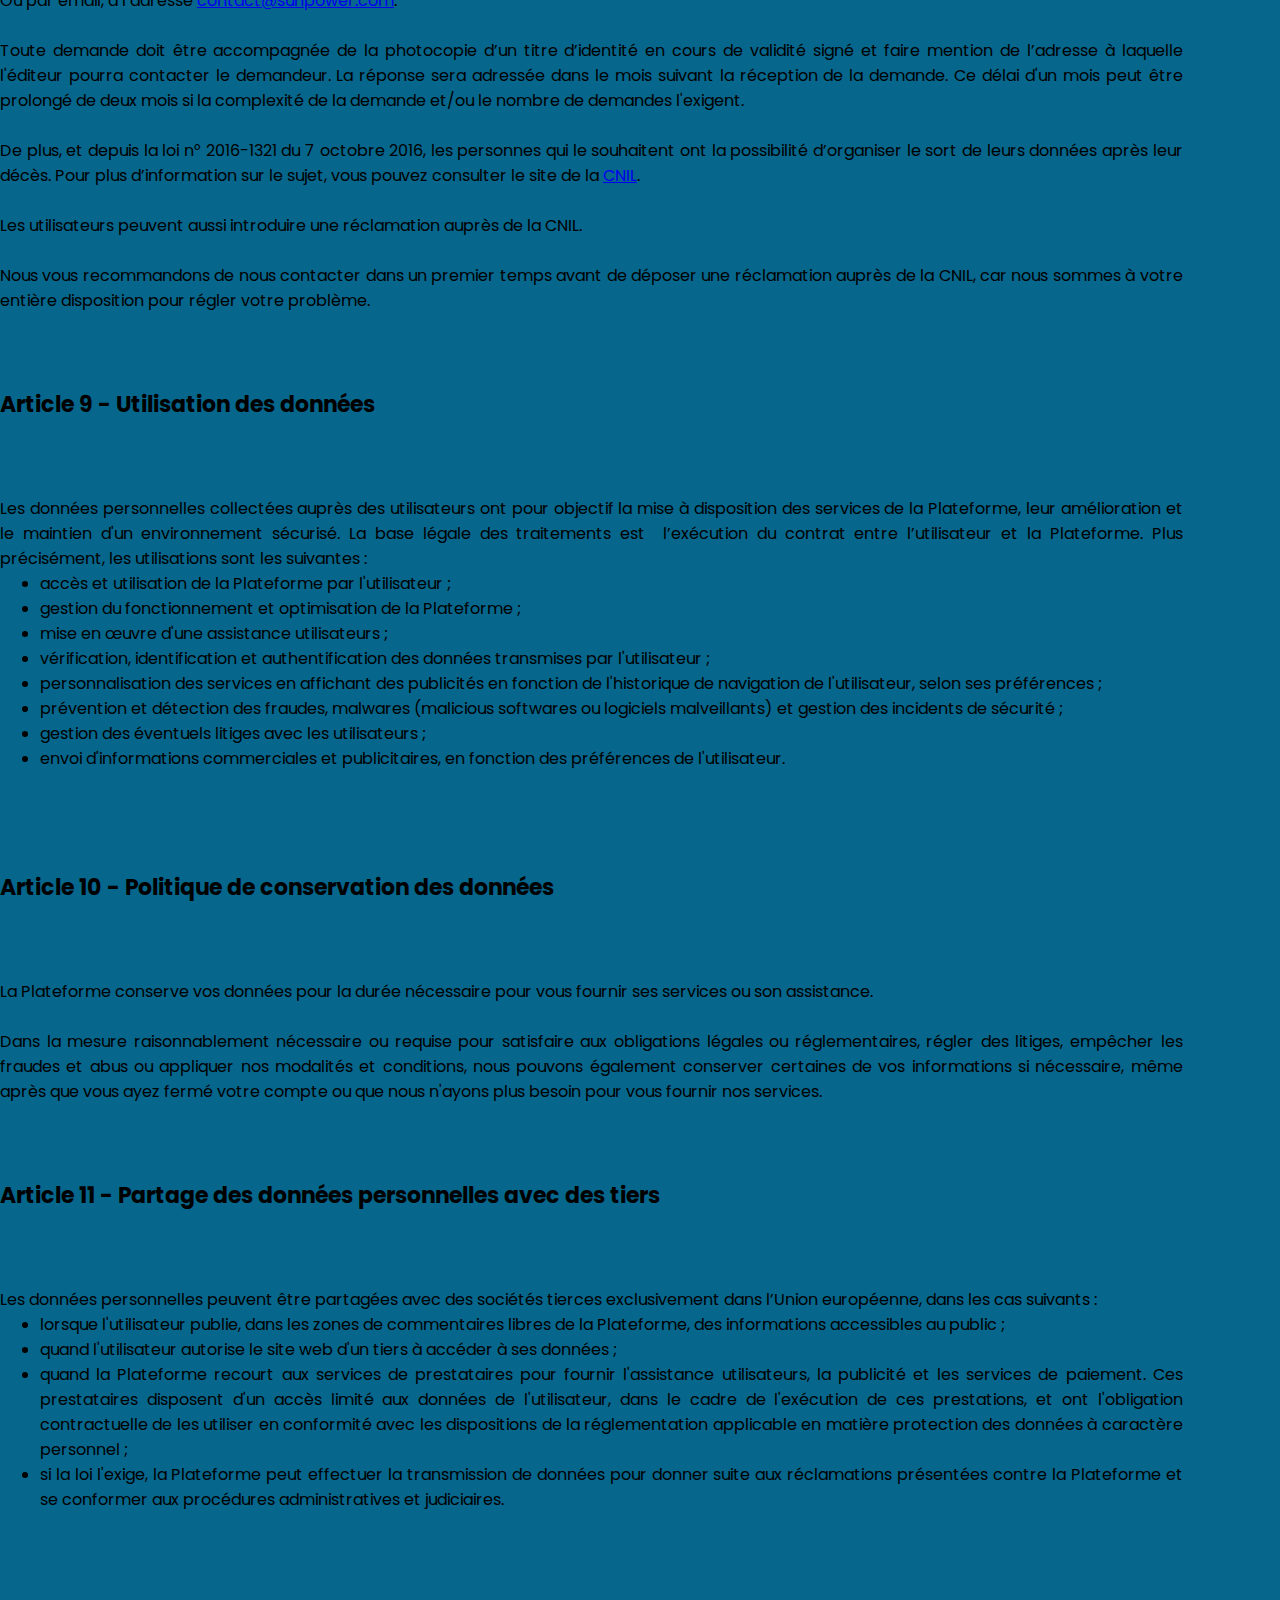
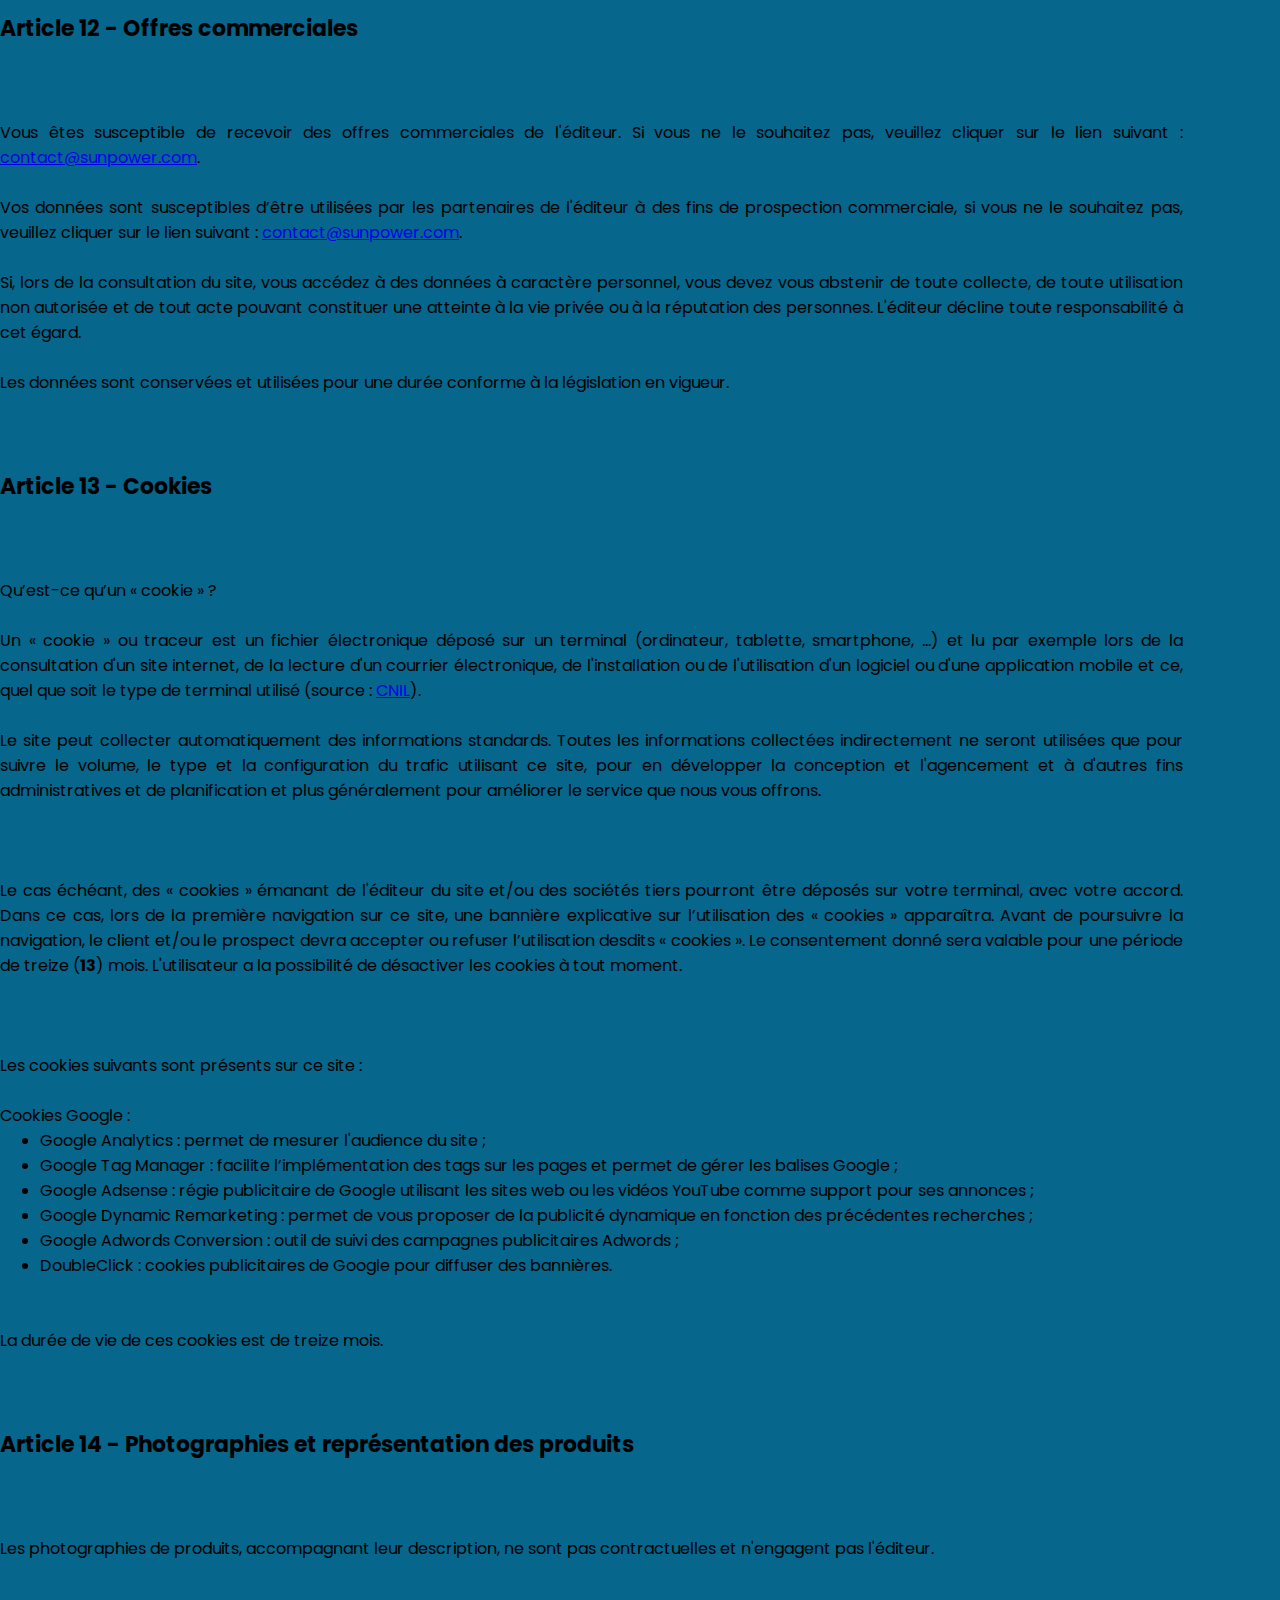
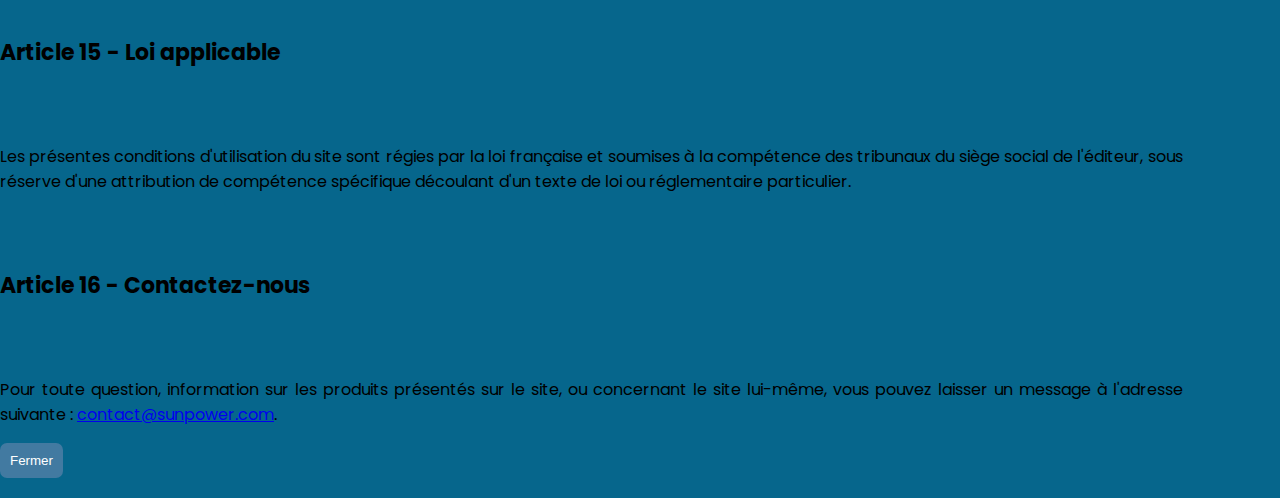
==== commit d06f2df8: "favicon" ====
--- a/index.html
+++ b/index.html
@@ -33,8 +33,8 @@
 		<!-- Ionicons -->
 		<script type="module" src="https://unpkg.com/ionicons@5.5.2/dist/ionicons/ionicons.esm.js"></script>
 		<script nomodule src="https://unpkg.com/ionicons@5.5.2/dist/ionicons/ionicons.js"></script>
-		<link rel="icon" type="image/x-icon" href="favicon.ico">
-		<link rel="apple-touch-icon" type="image/x-icon" href="favicon.ico">
+		<link rel="icon" type="image/x-icon" href="favicon3.ico">
+		<link rel="apple-touch-icon" type="image/x-icon" href="favicon3.ico">
 		<link rel="stylesheet" type="text/css" href="assets/css/main.css">
 		<link rel="stylesheet" type="text/css" href="assets/css/map.css">
 		<title>Accueil | Sunpower</title>
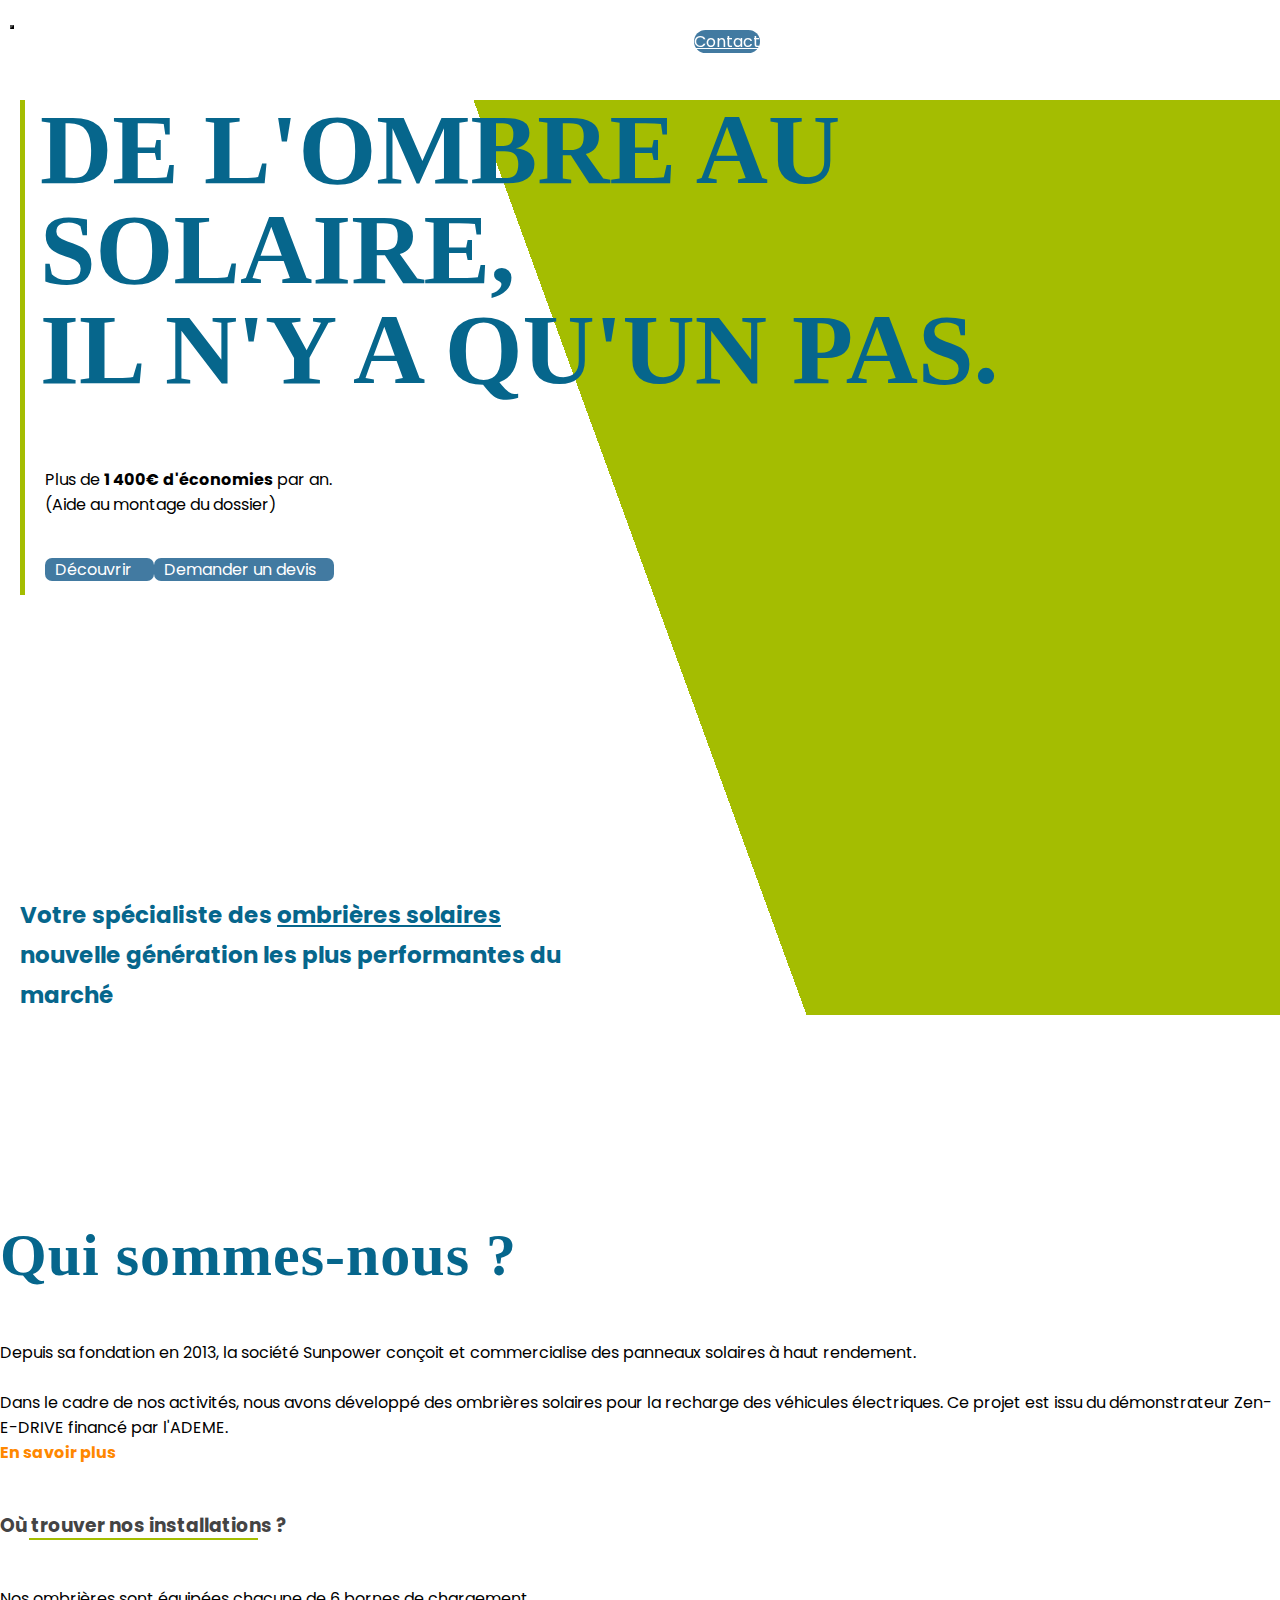
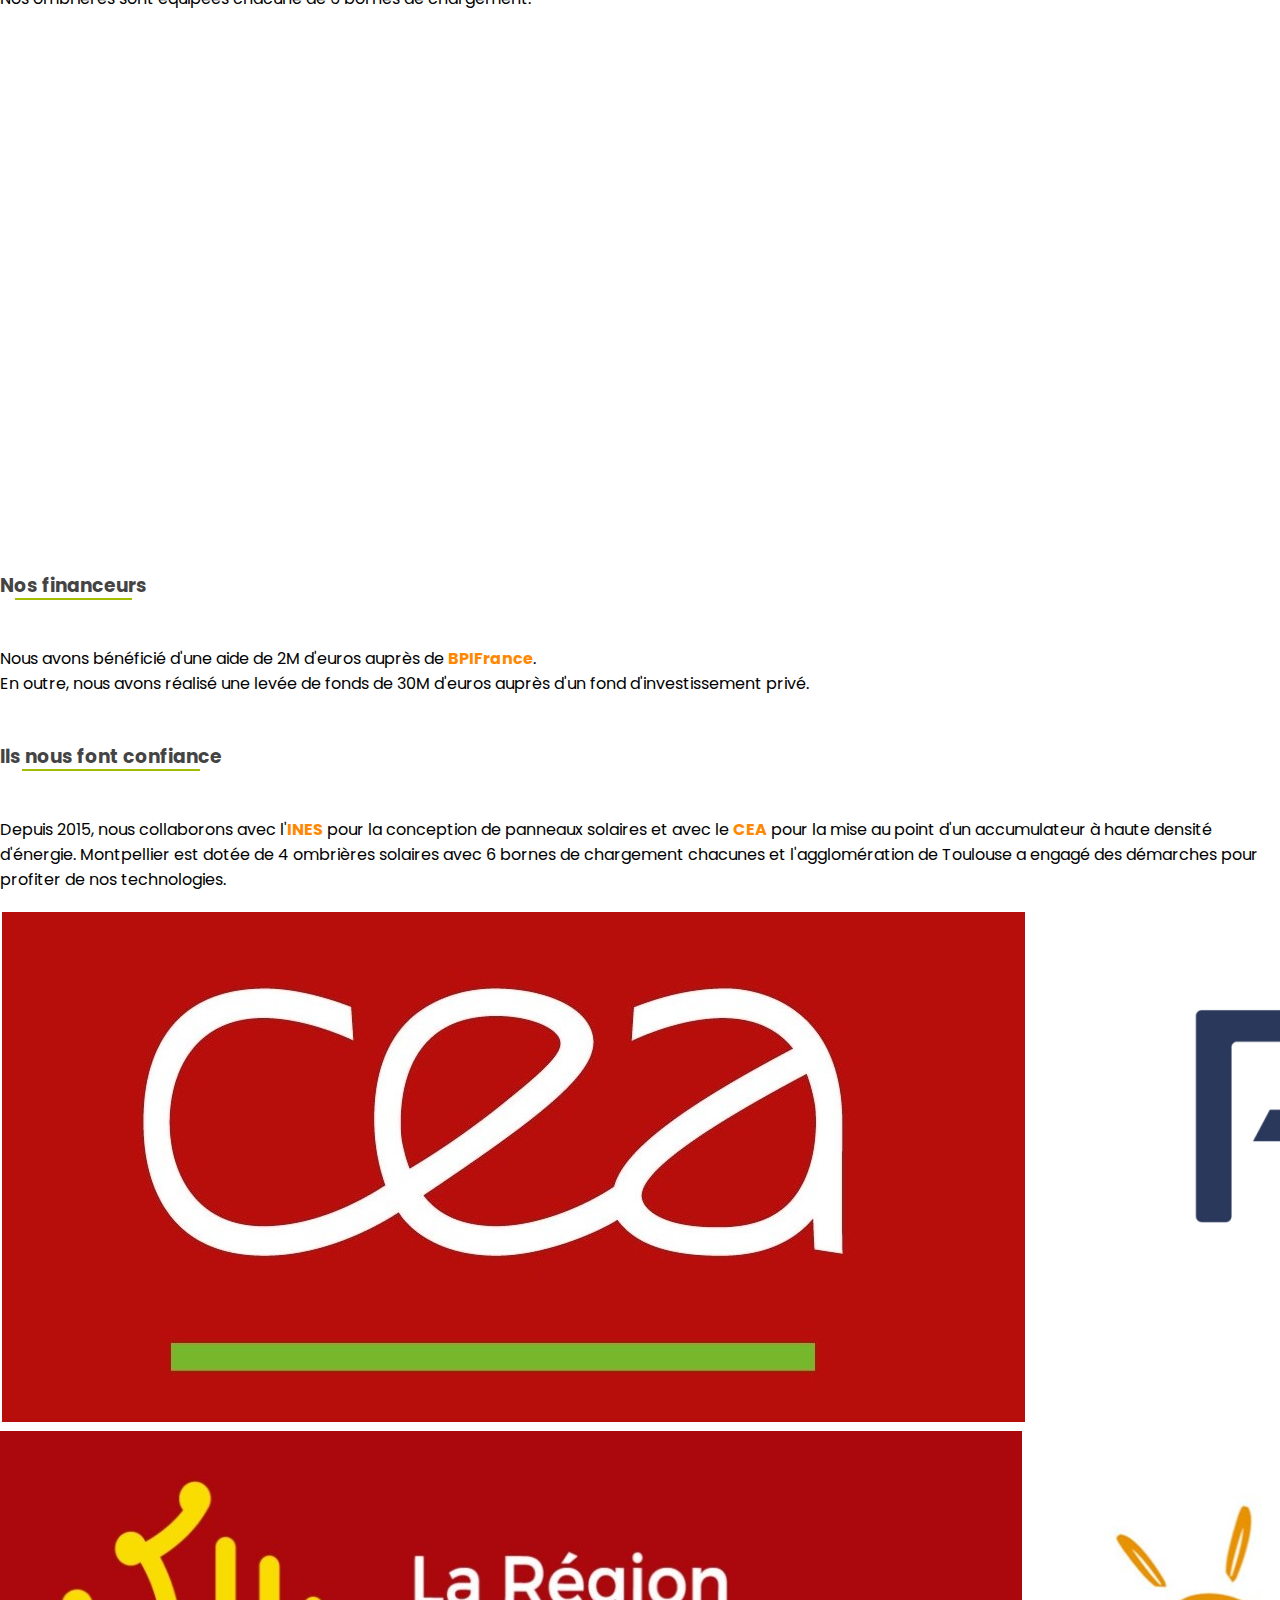
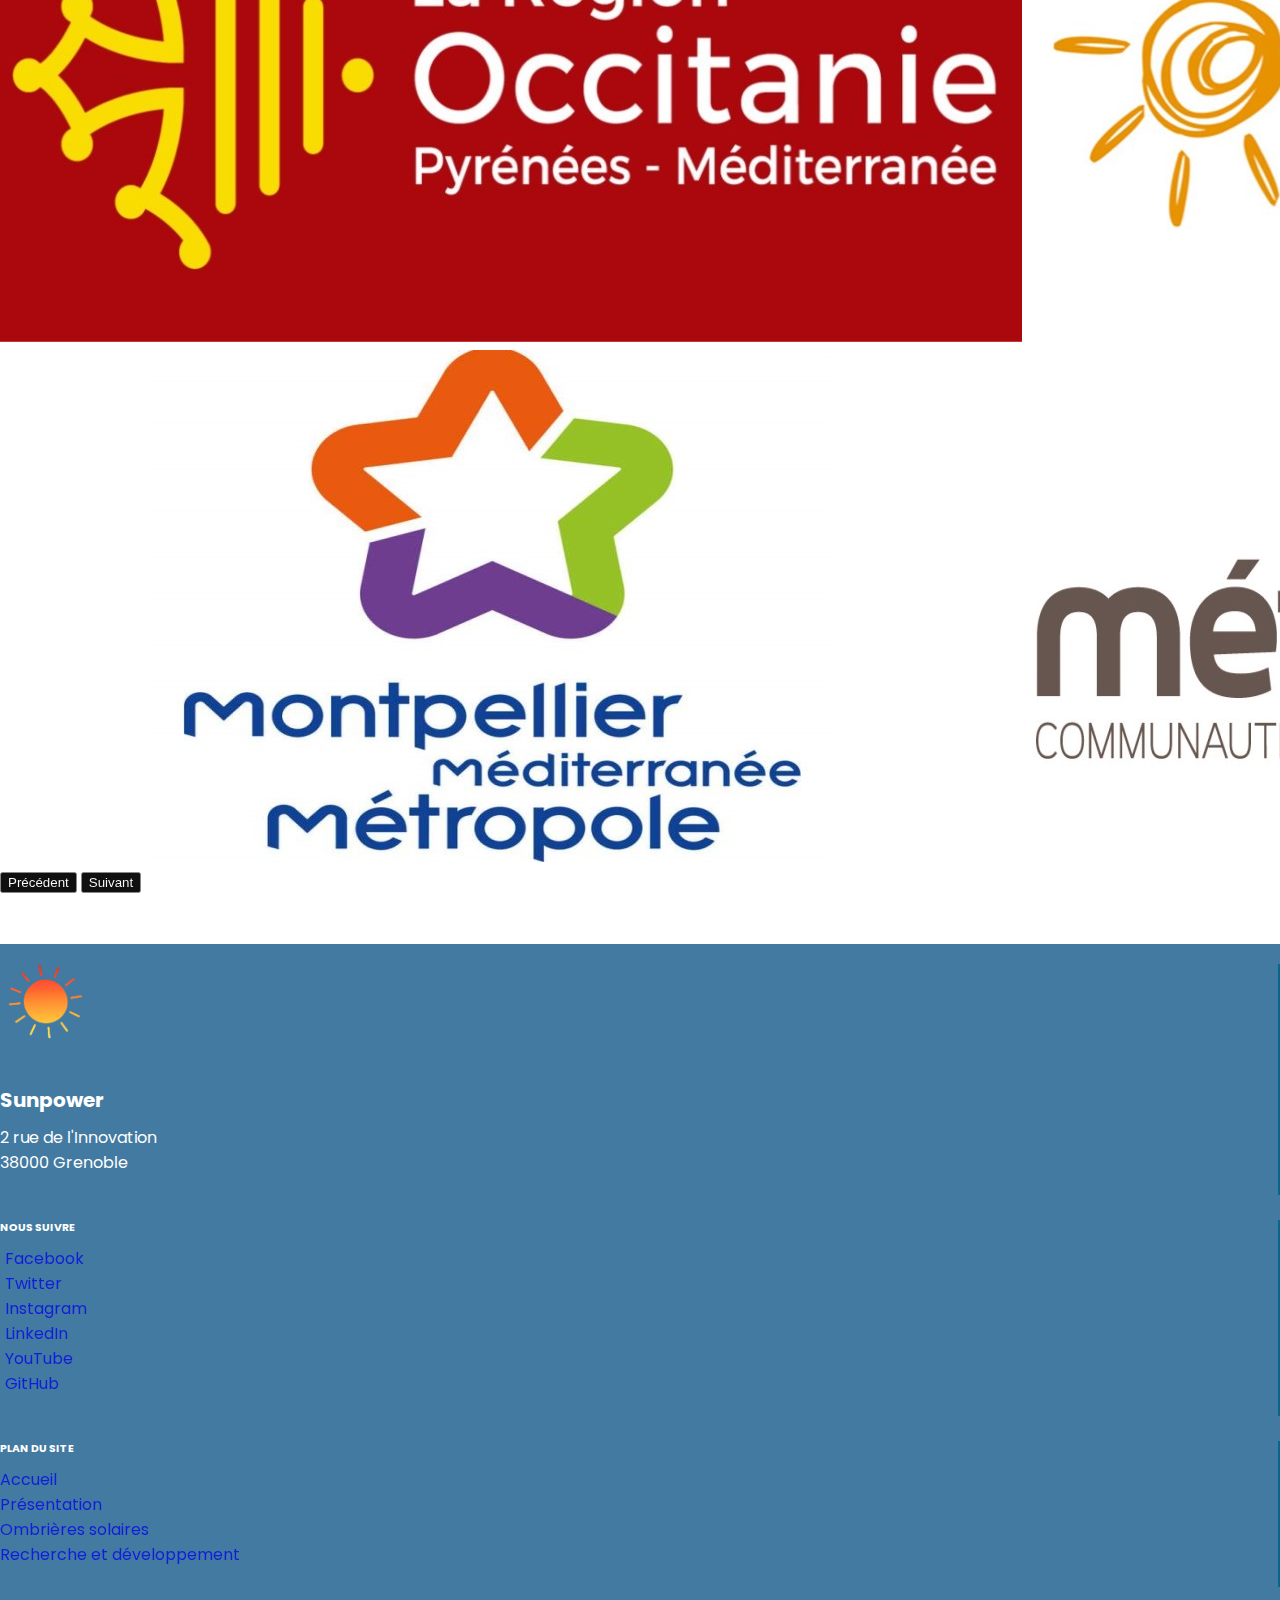
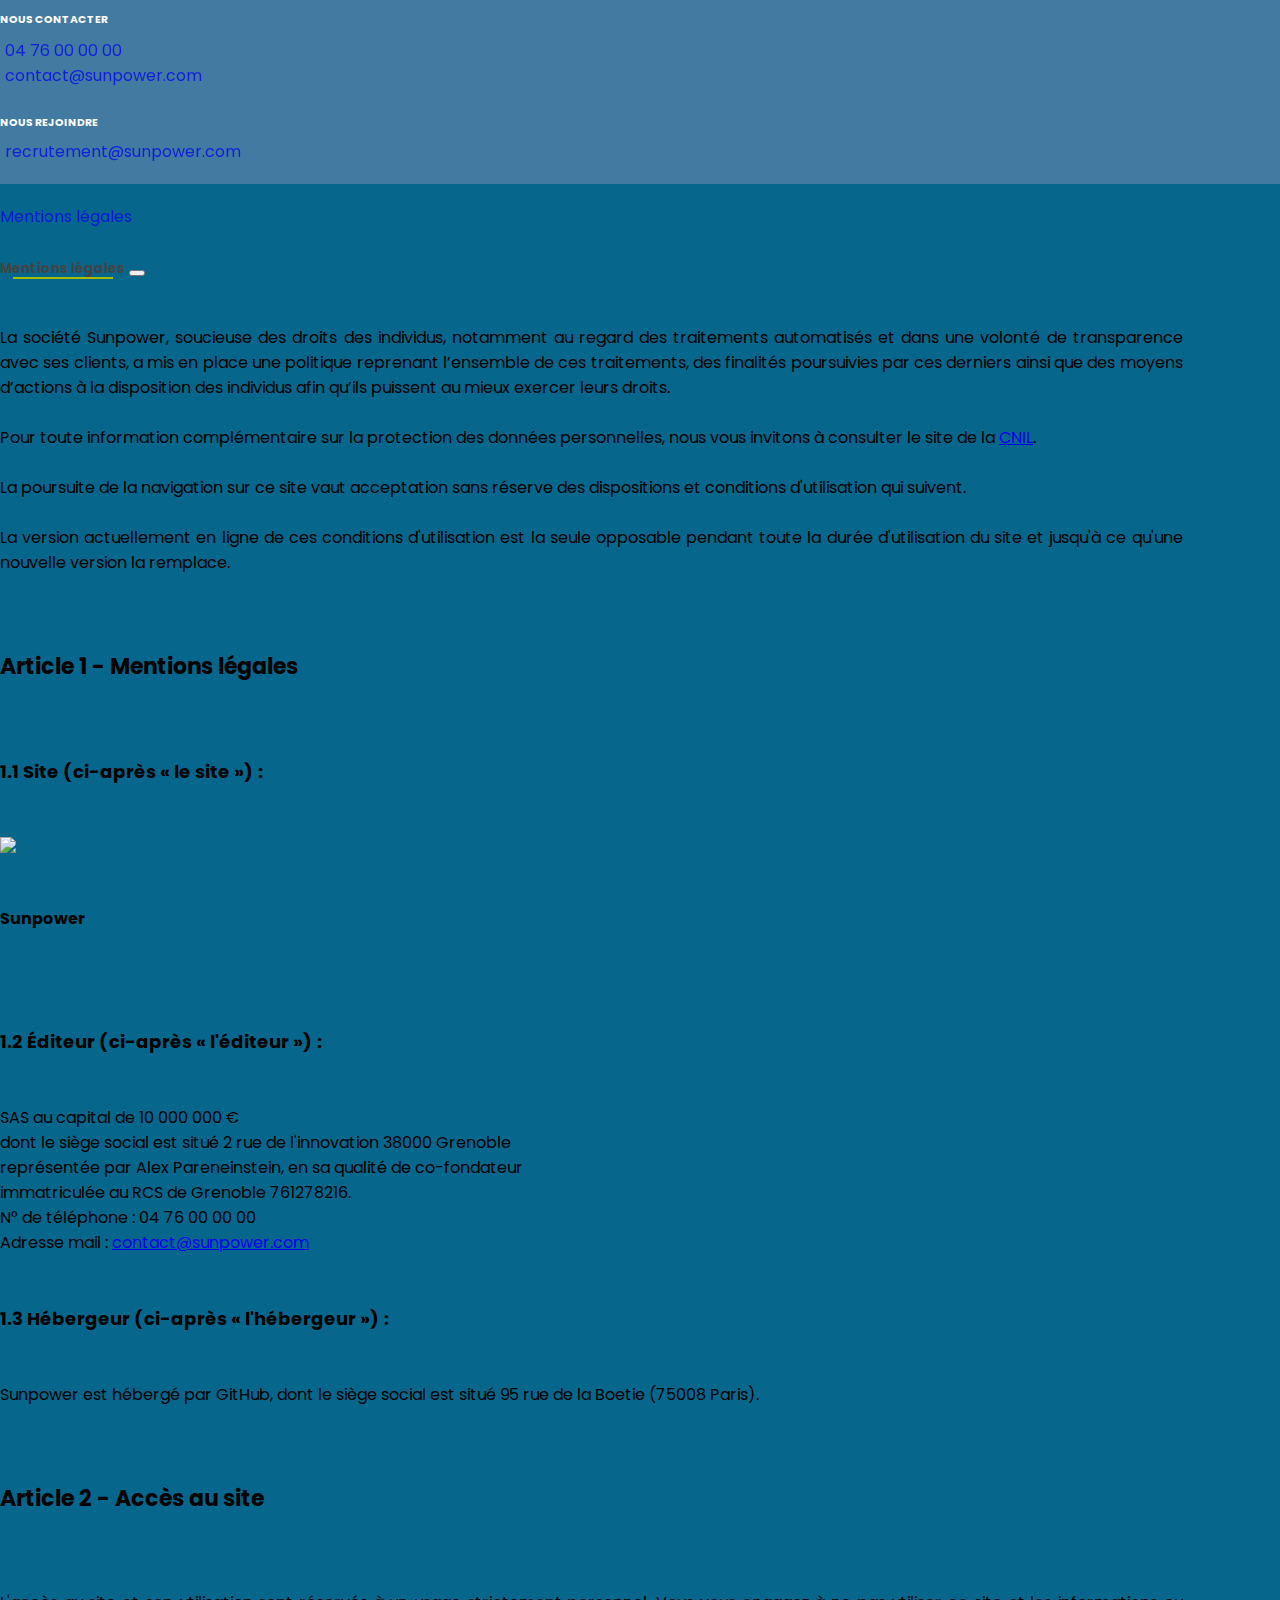
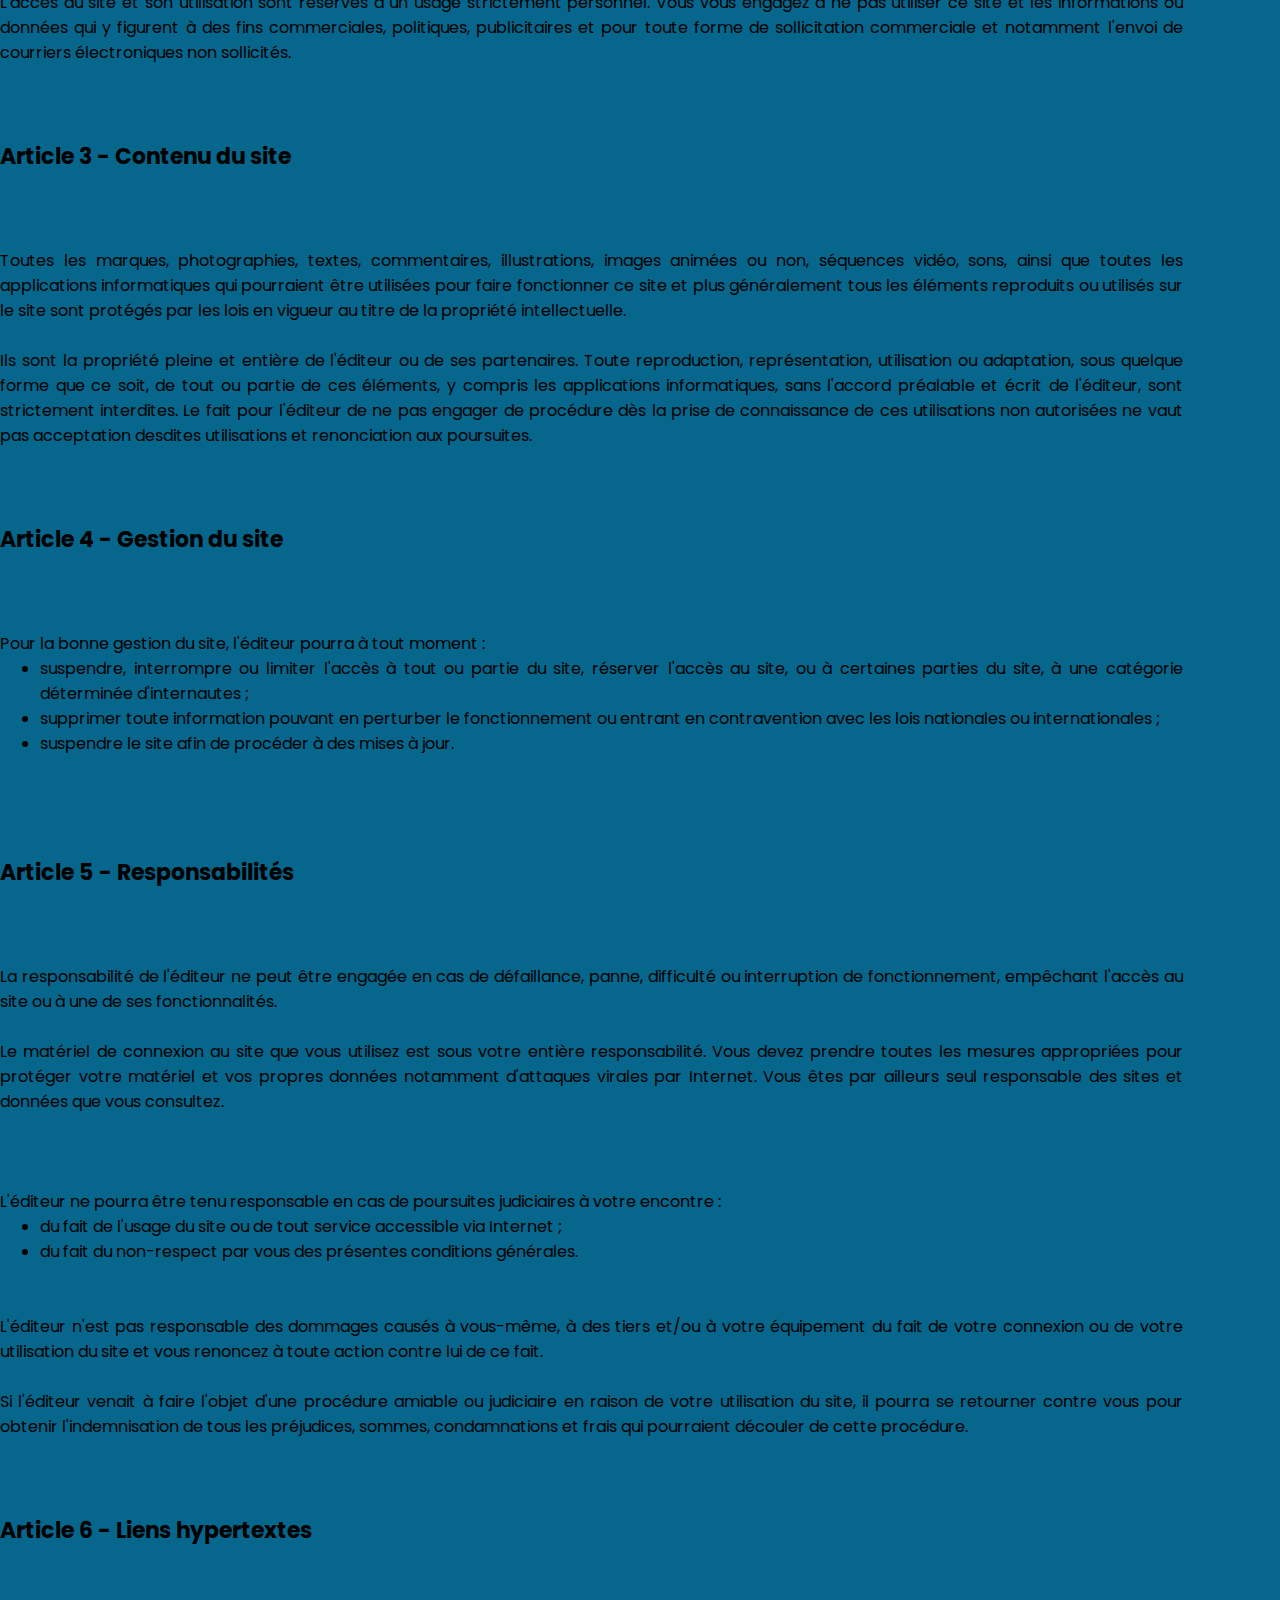
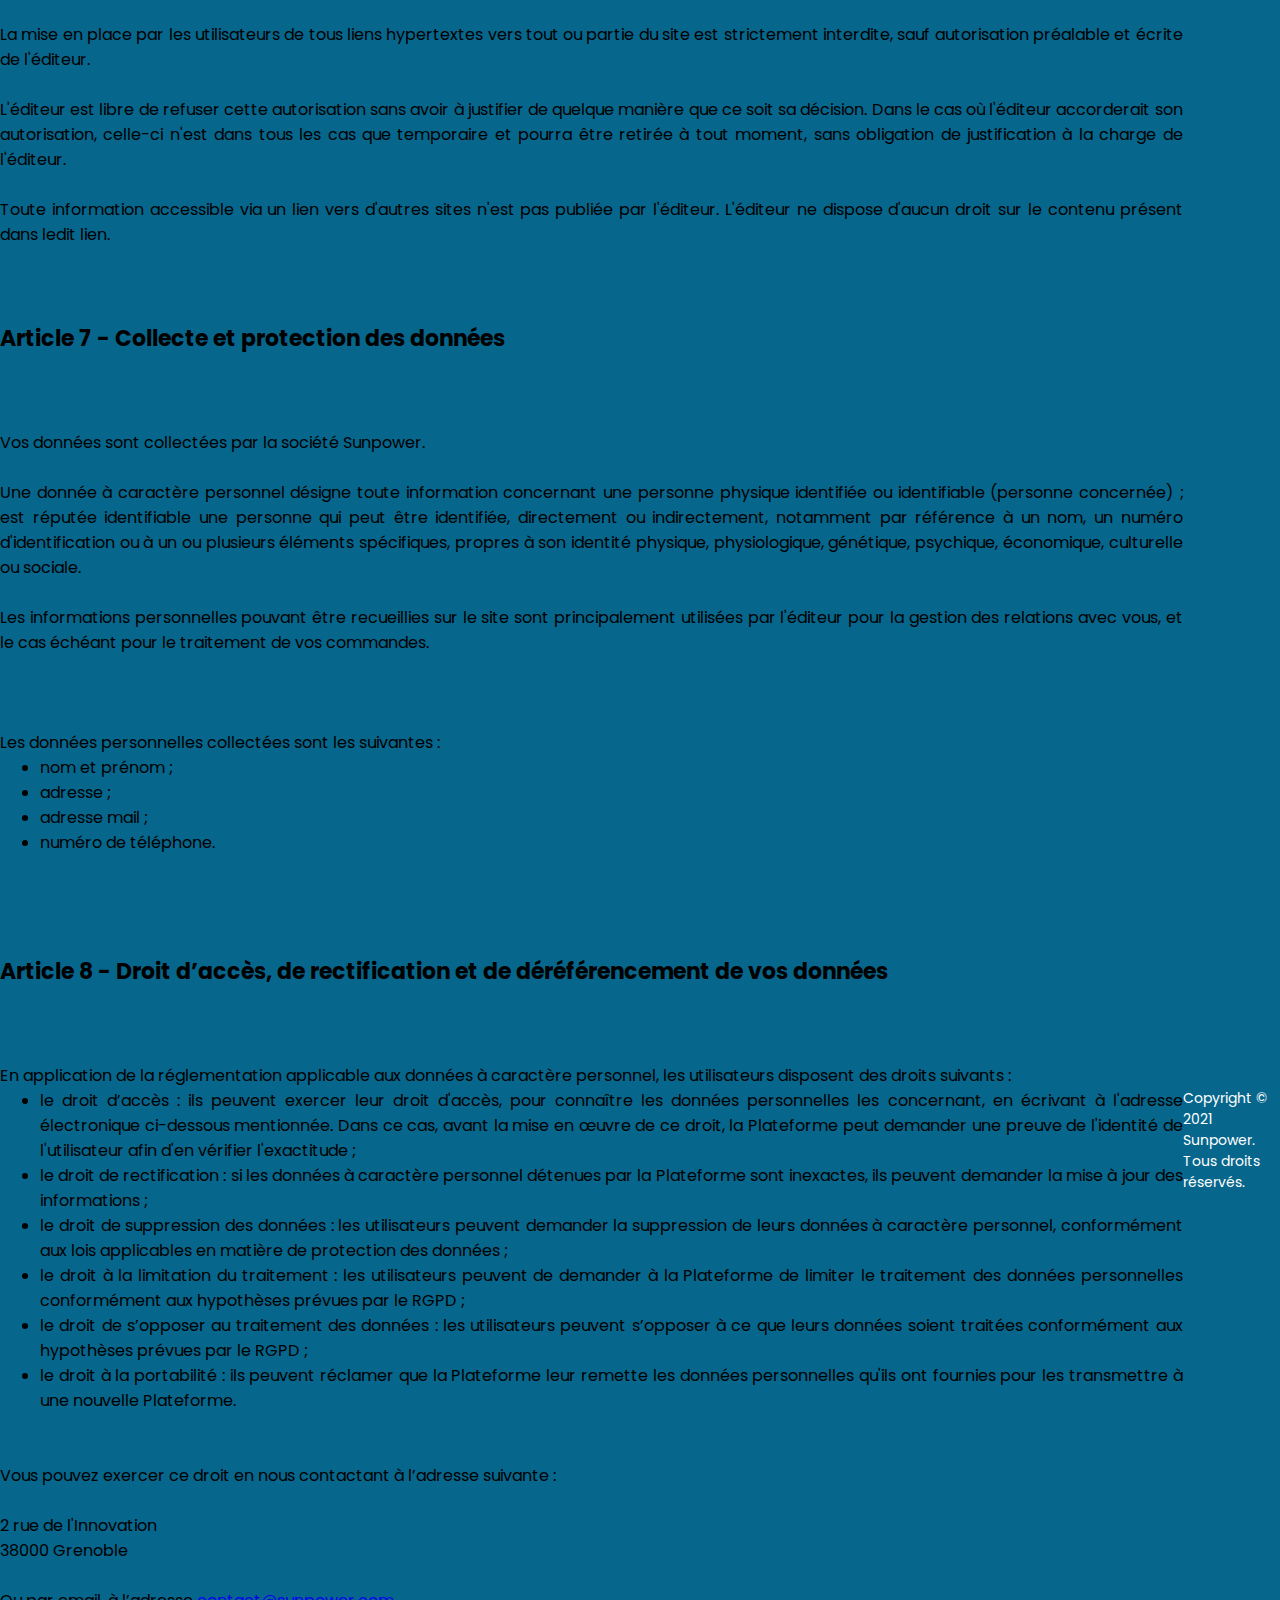
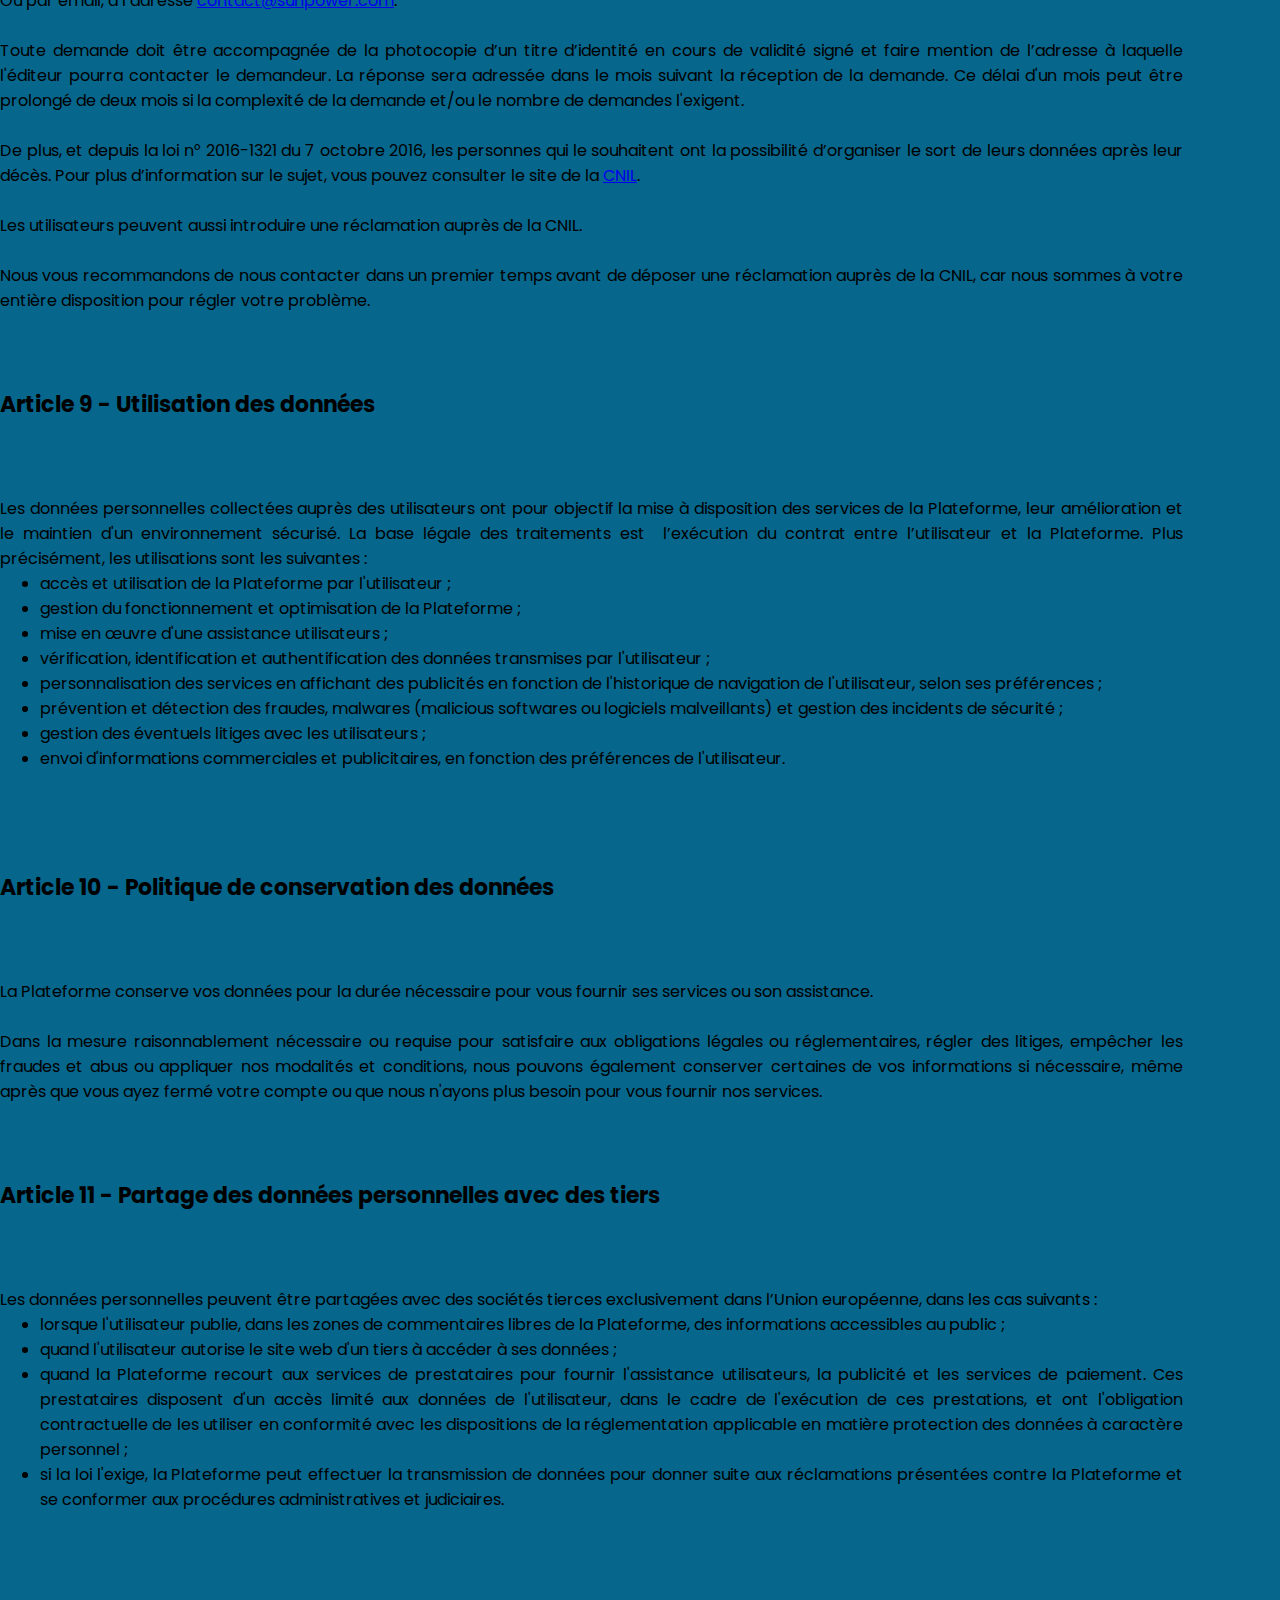
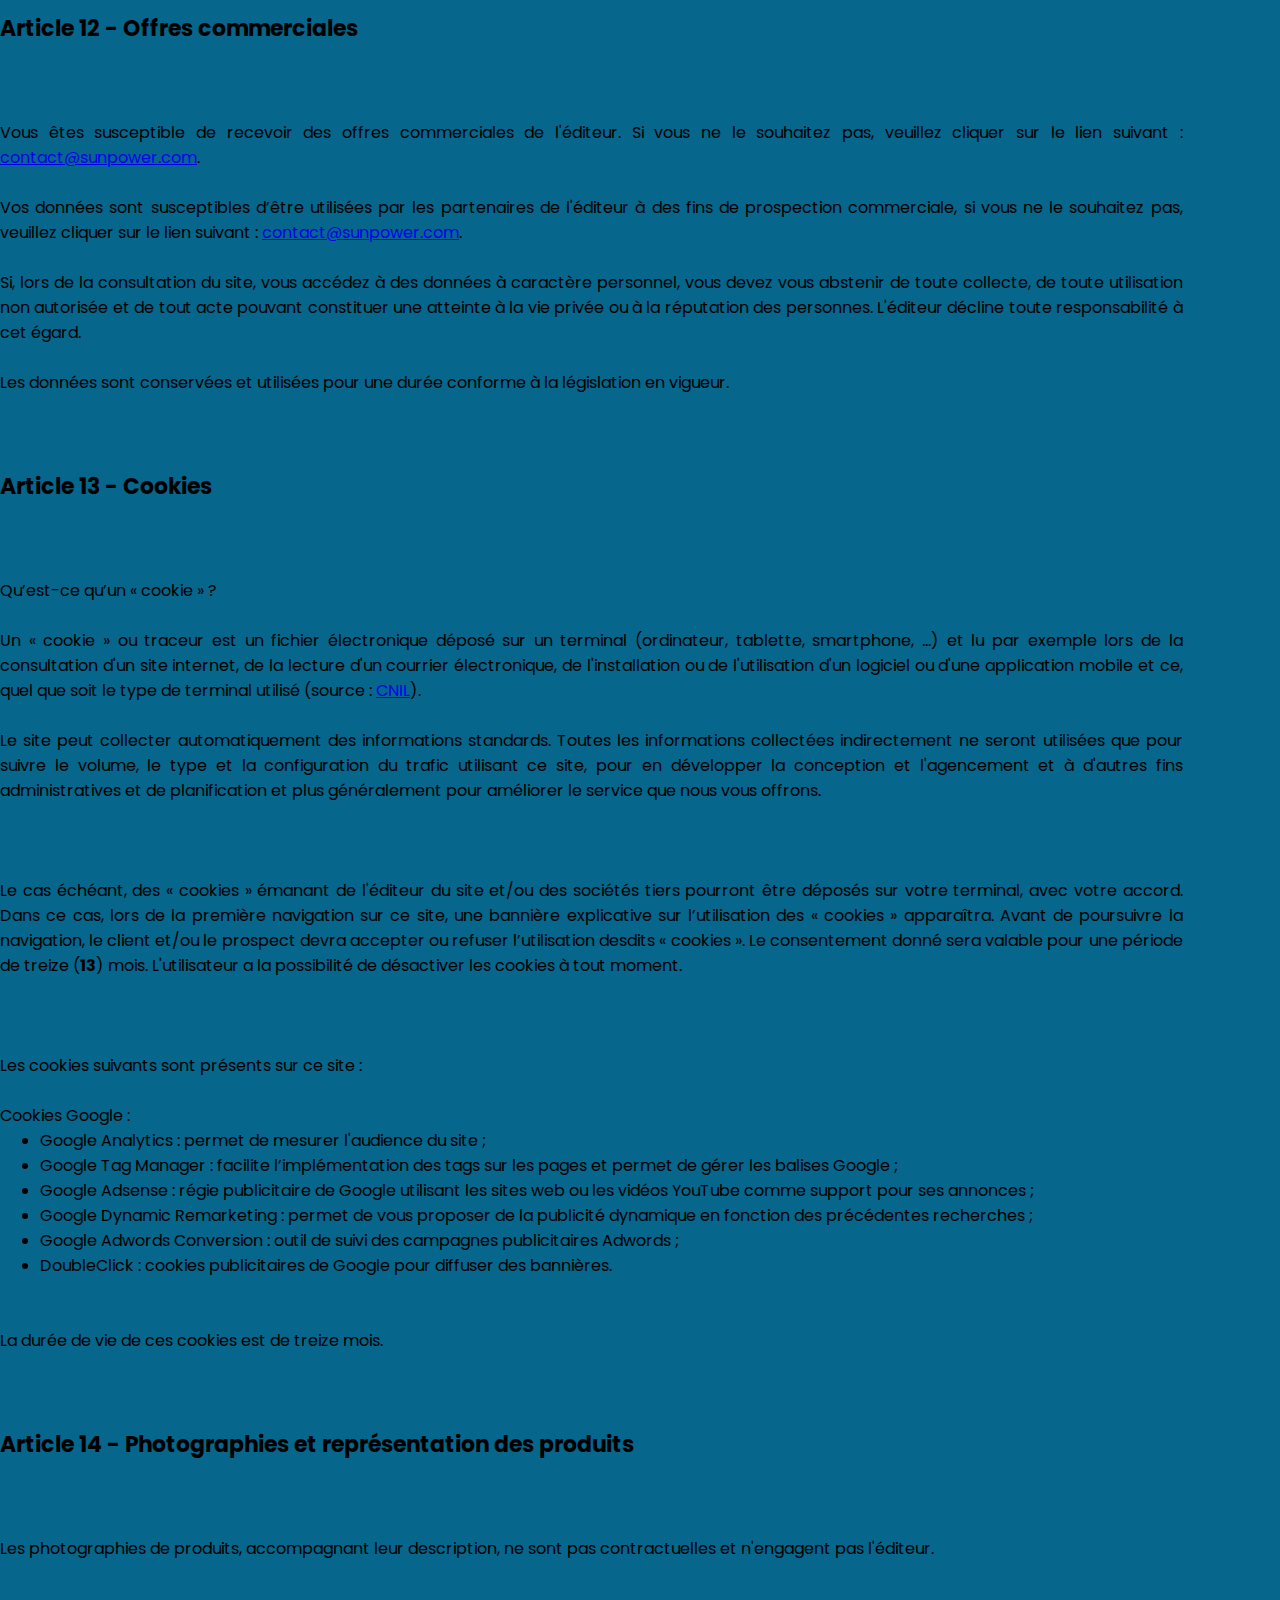
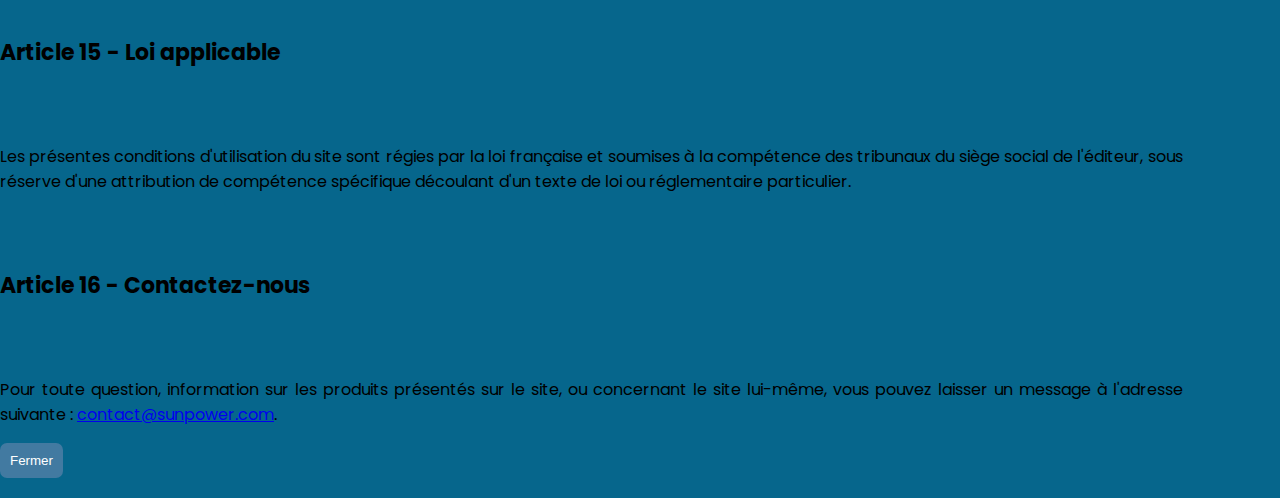
==== commit e7643dc5: "Update index.html" ====
--- a/index.html
+++ b/index.html
@@ -140,7 +140,7 @@
 				</div>
 			</div>
 			
-			<h3 class="subtitle">Nos partenaires</h3>
+			<h3 class="subtitle">Ils nous font confiance</h3>
 			
 			<div class="container-fluid">
 				<div class="row">
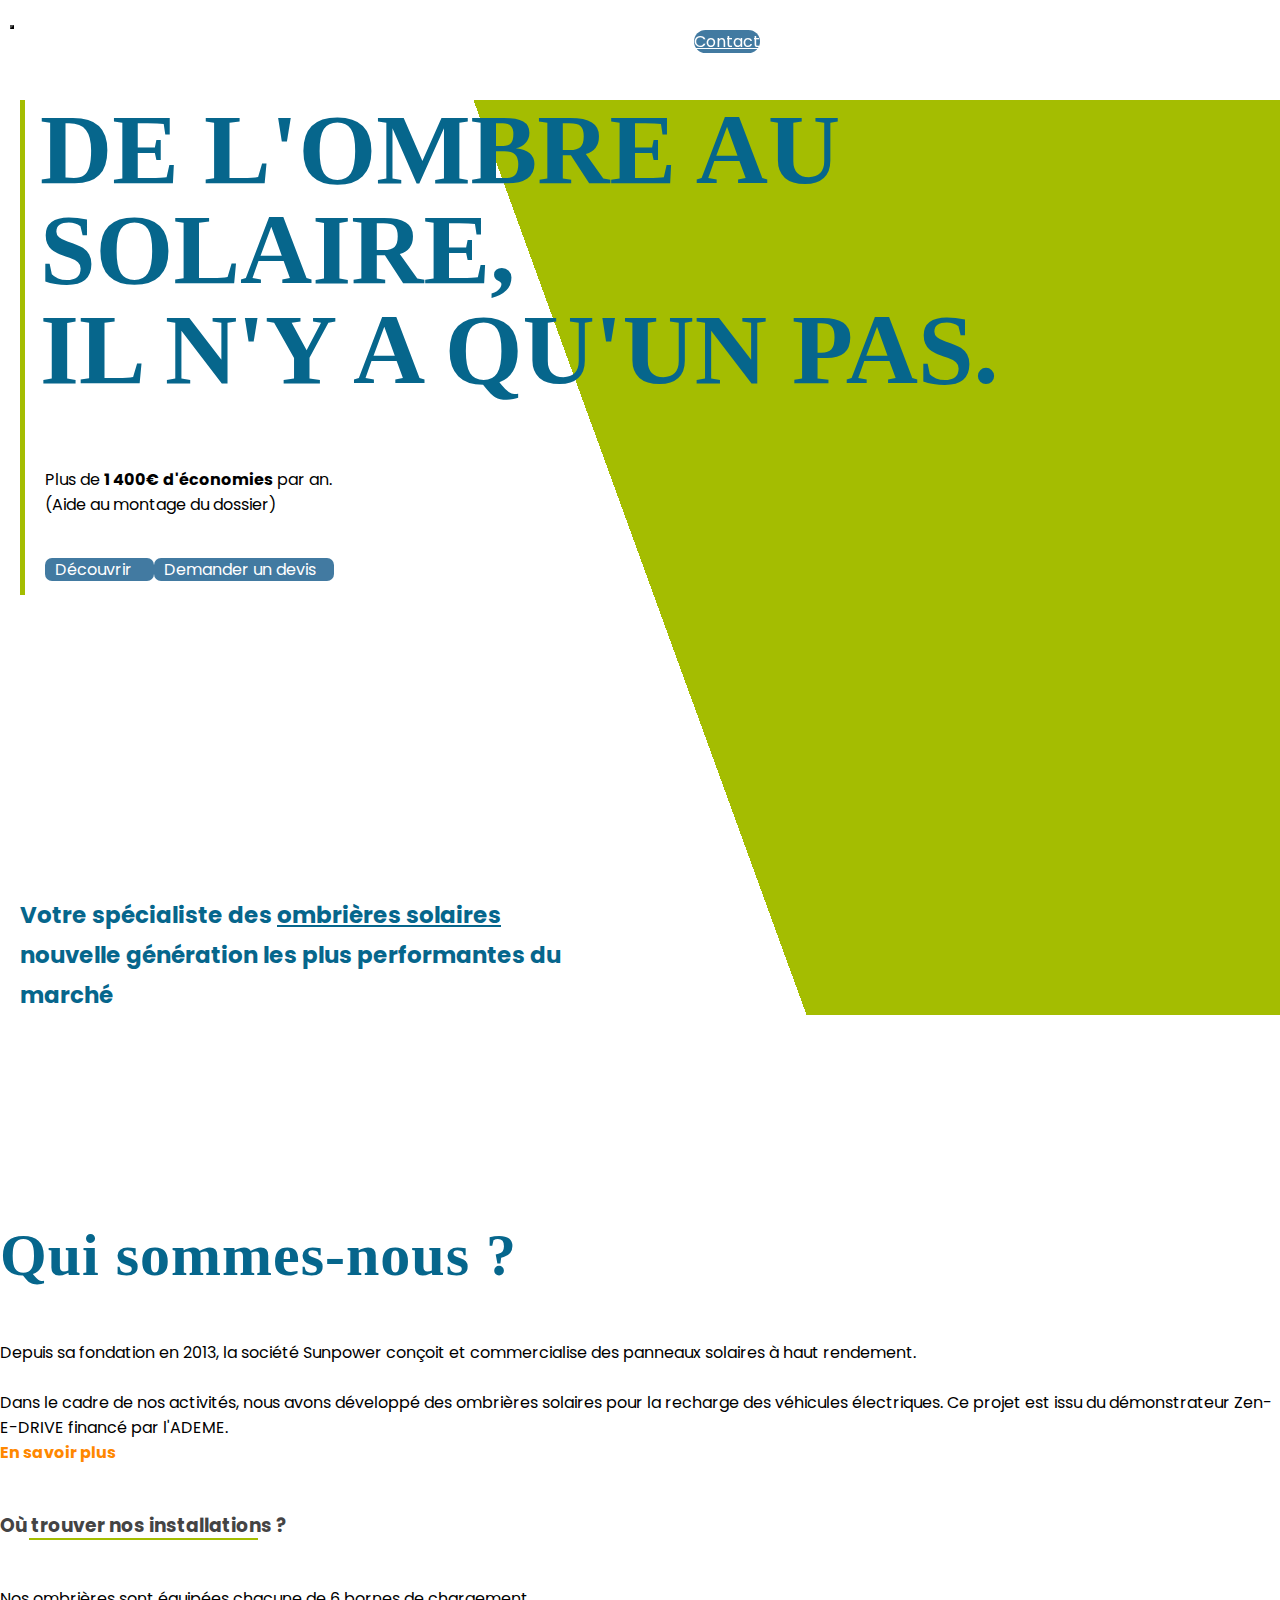
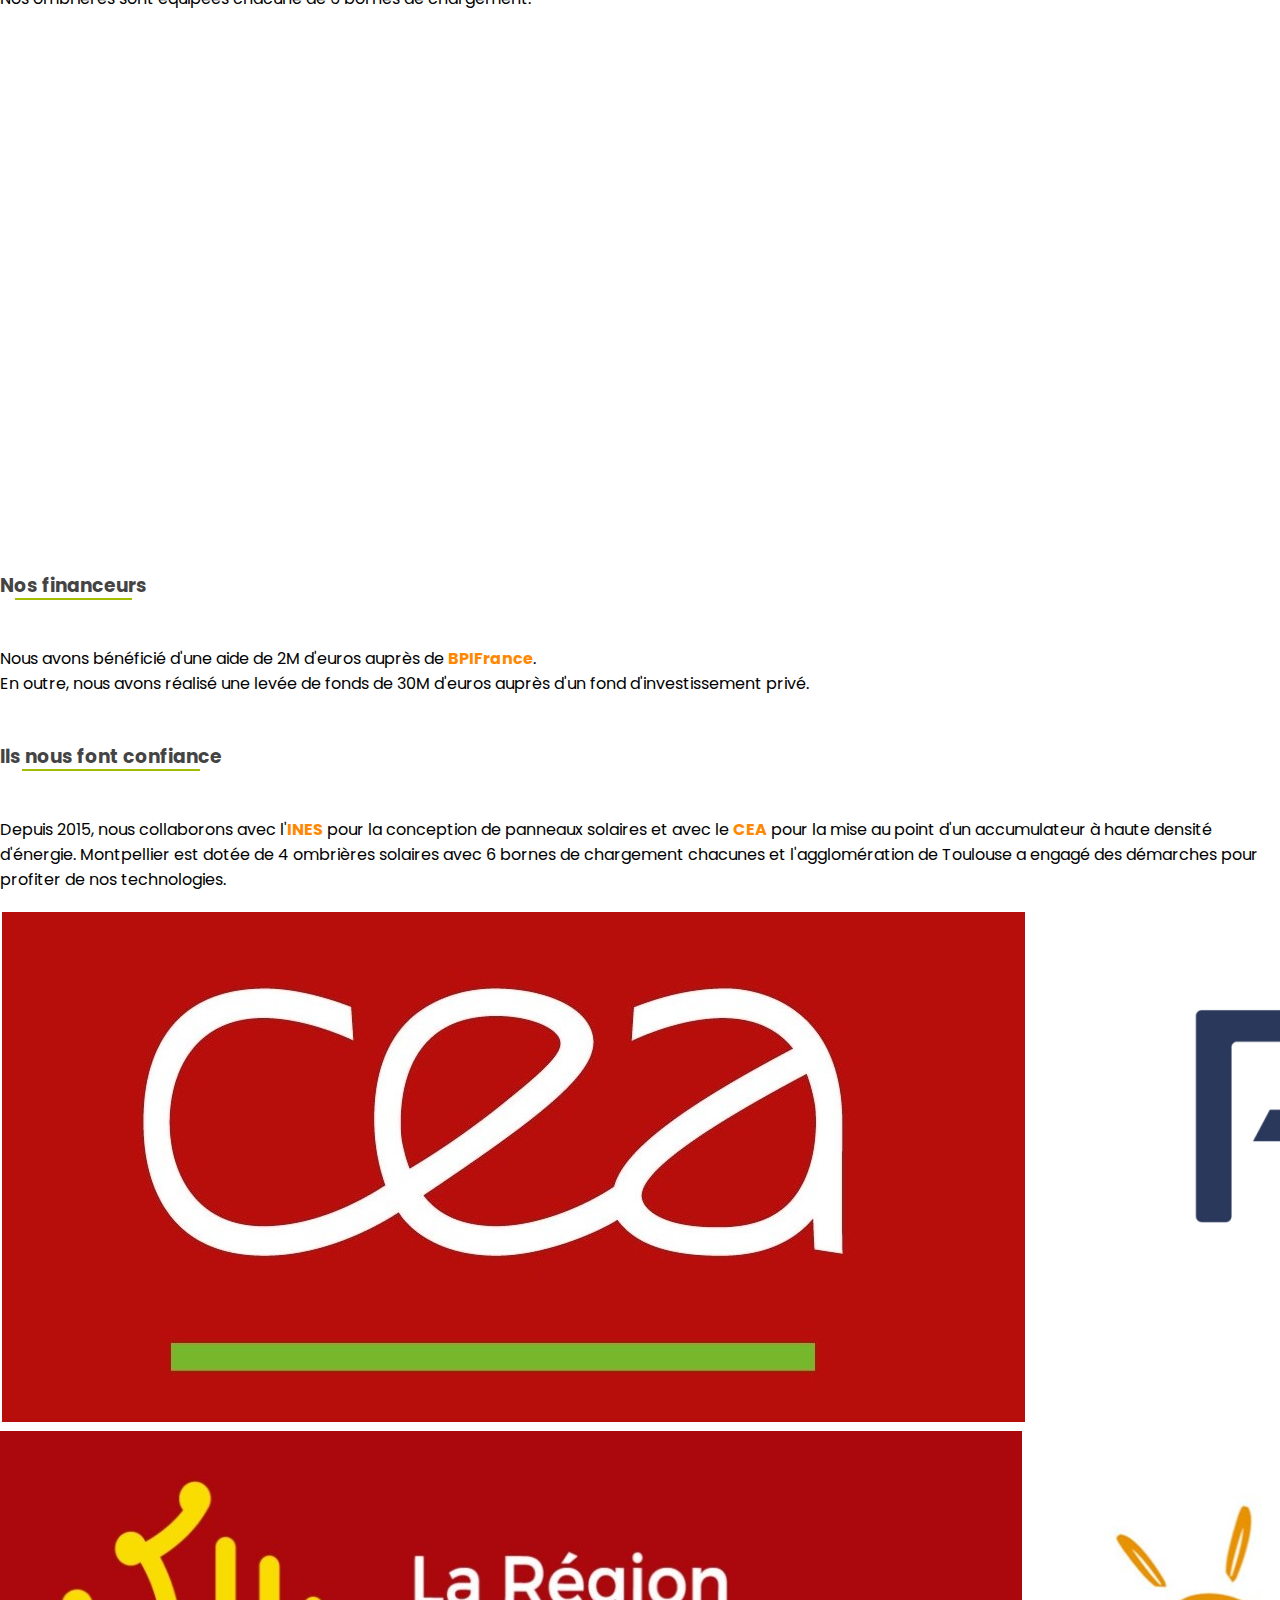
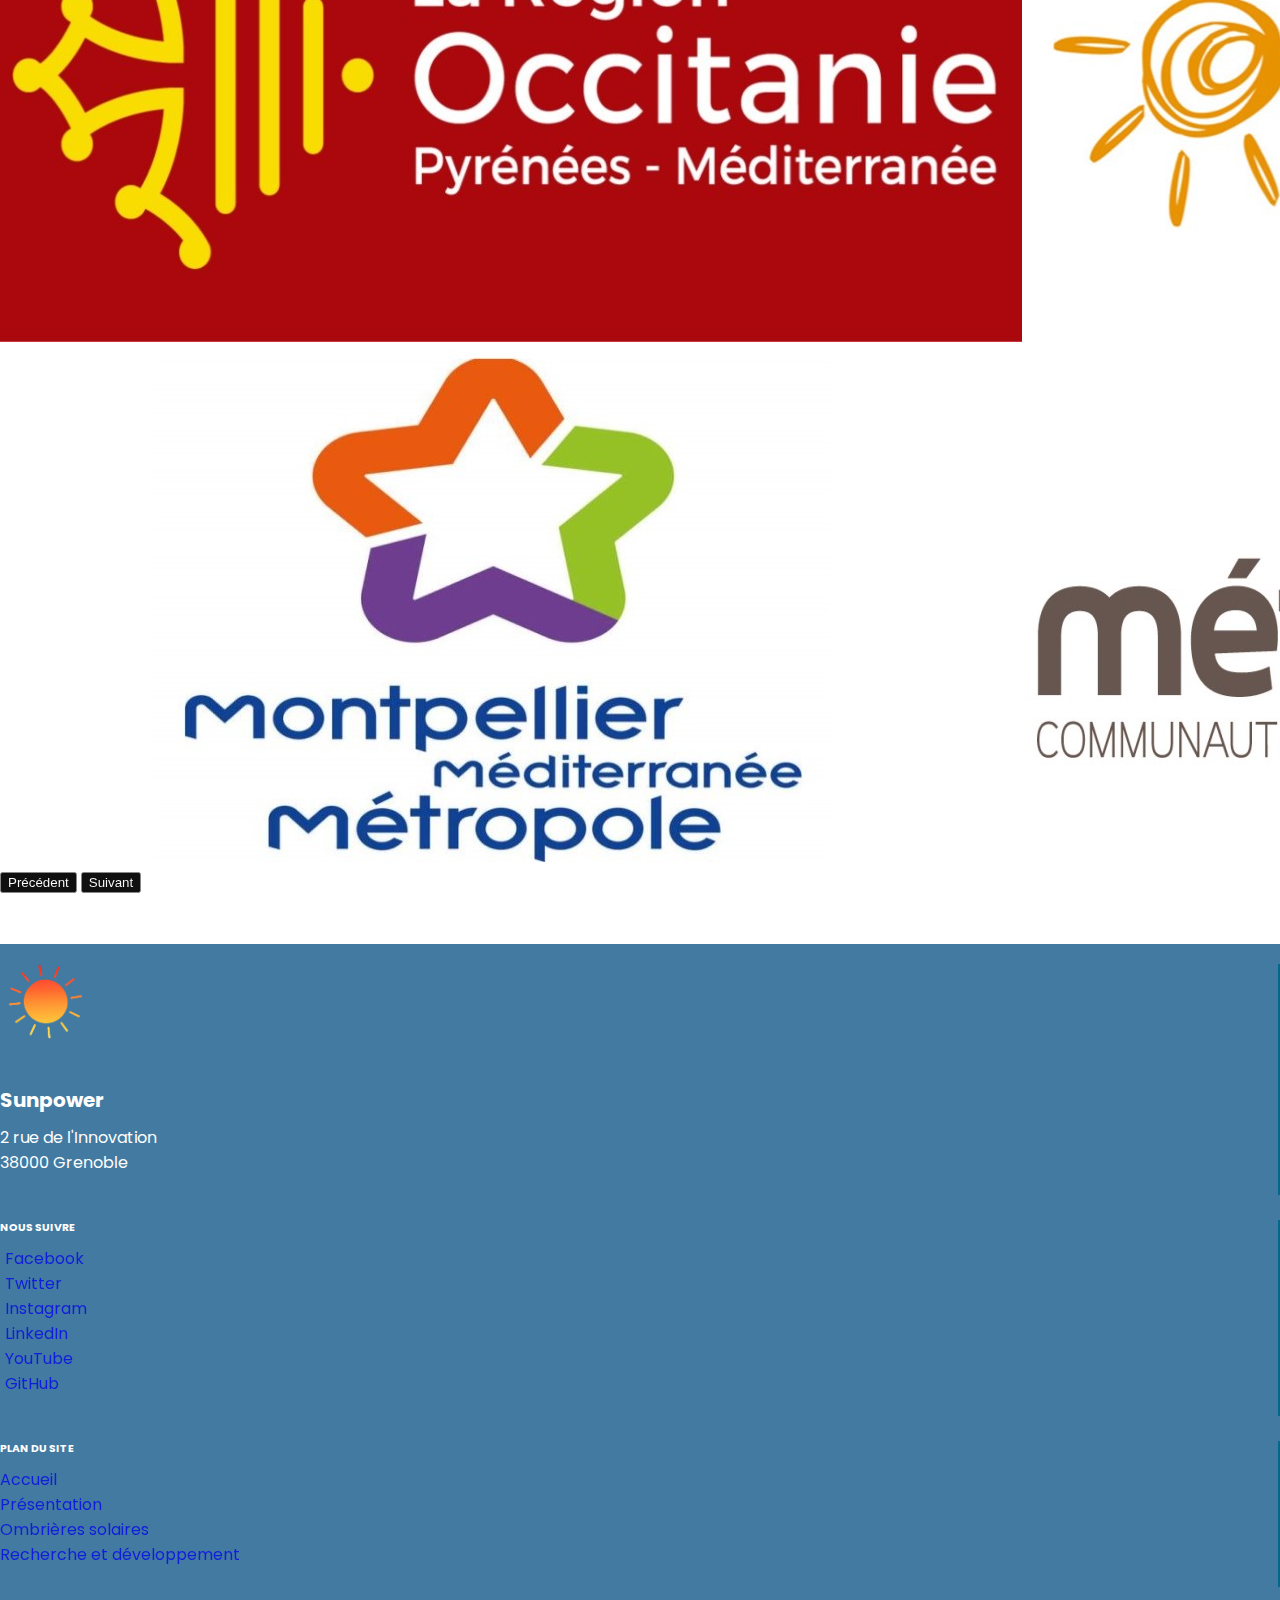
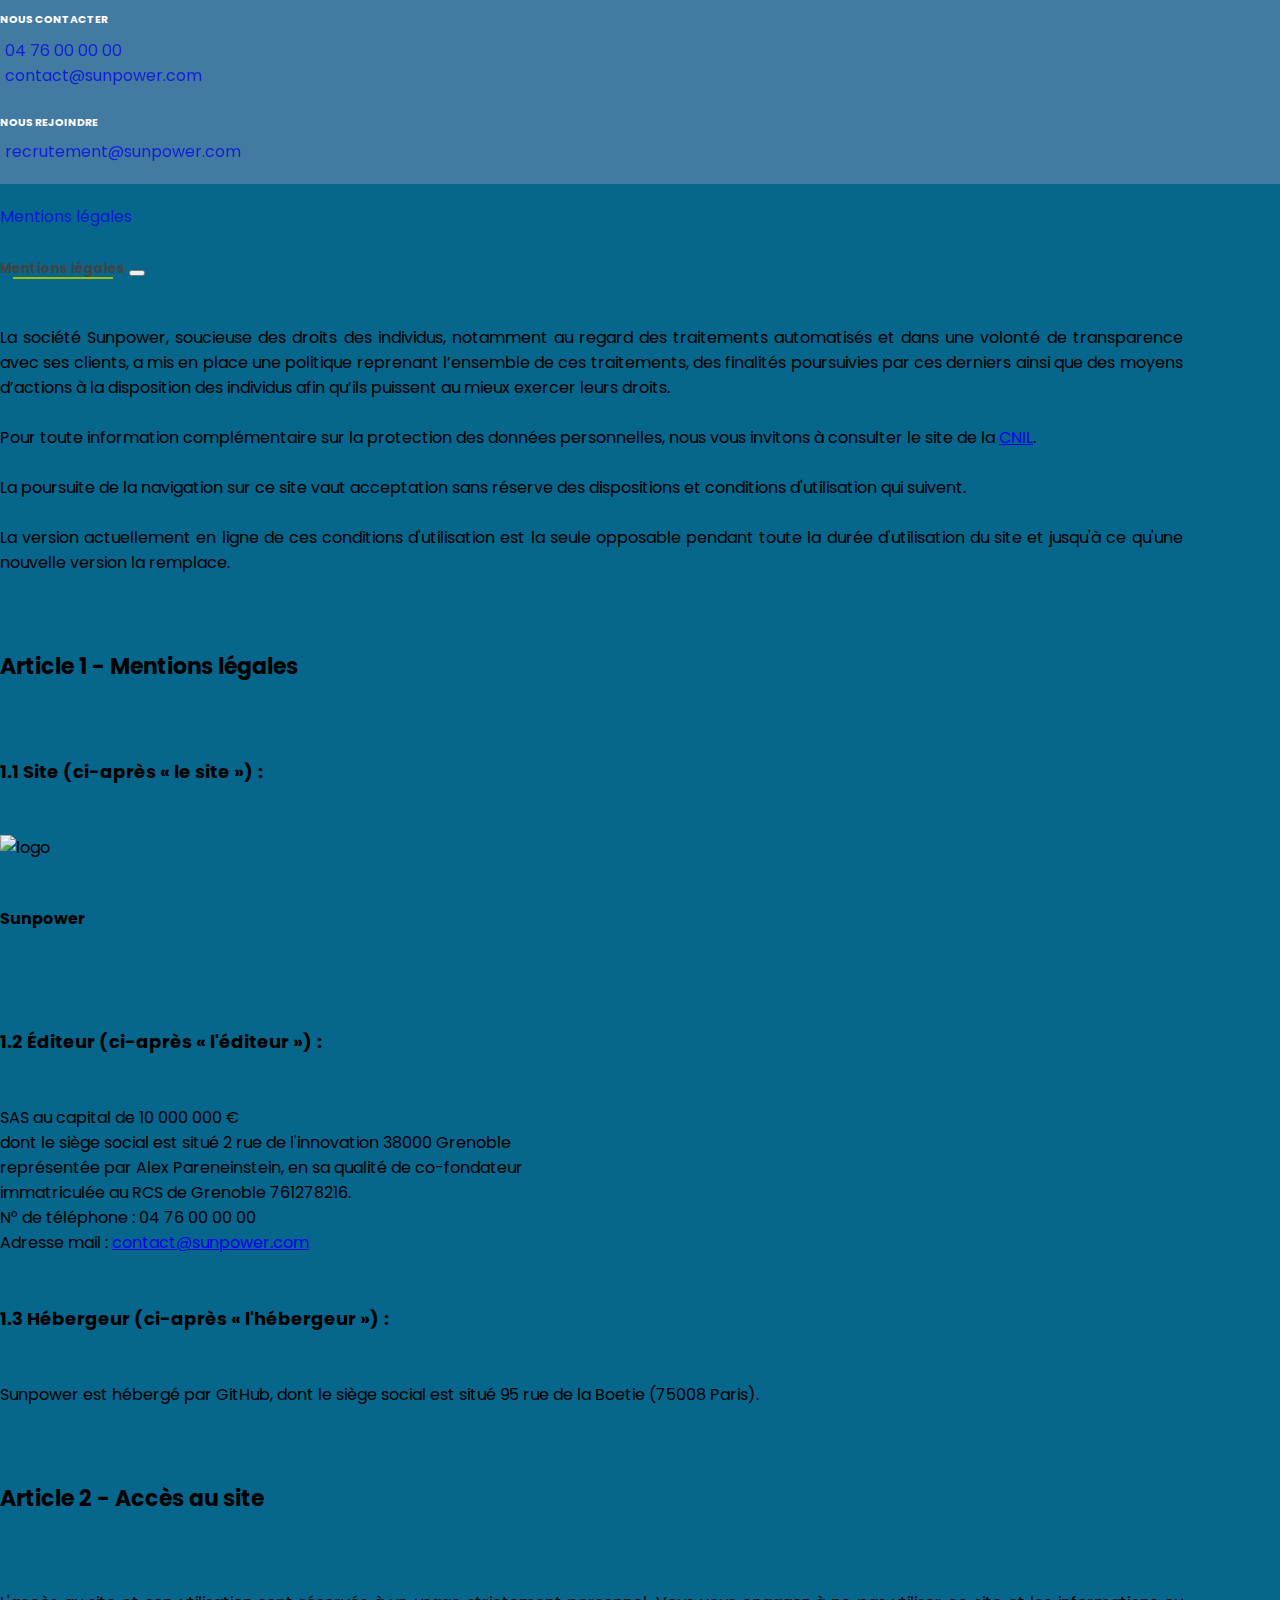
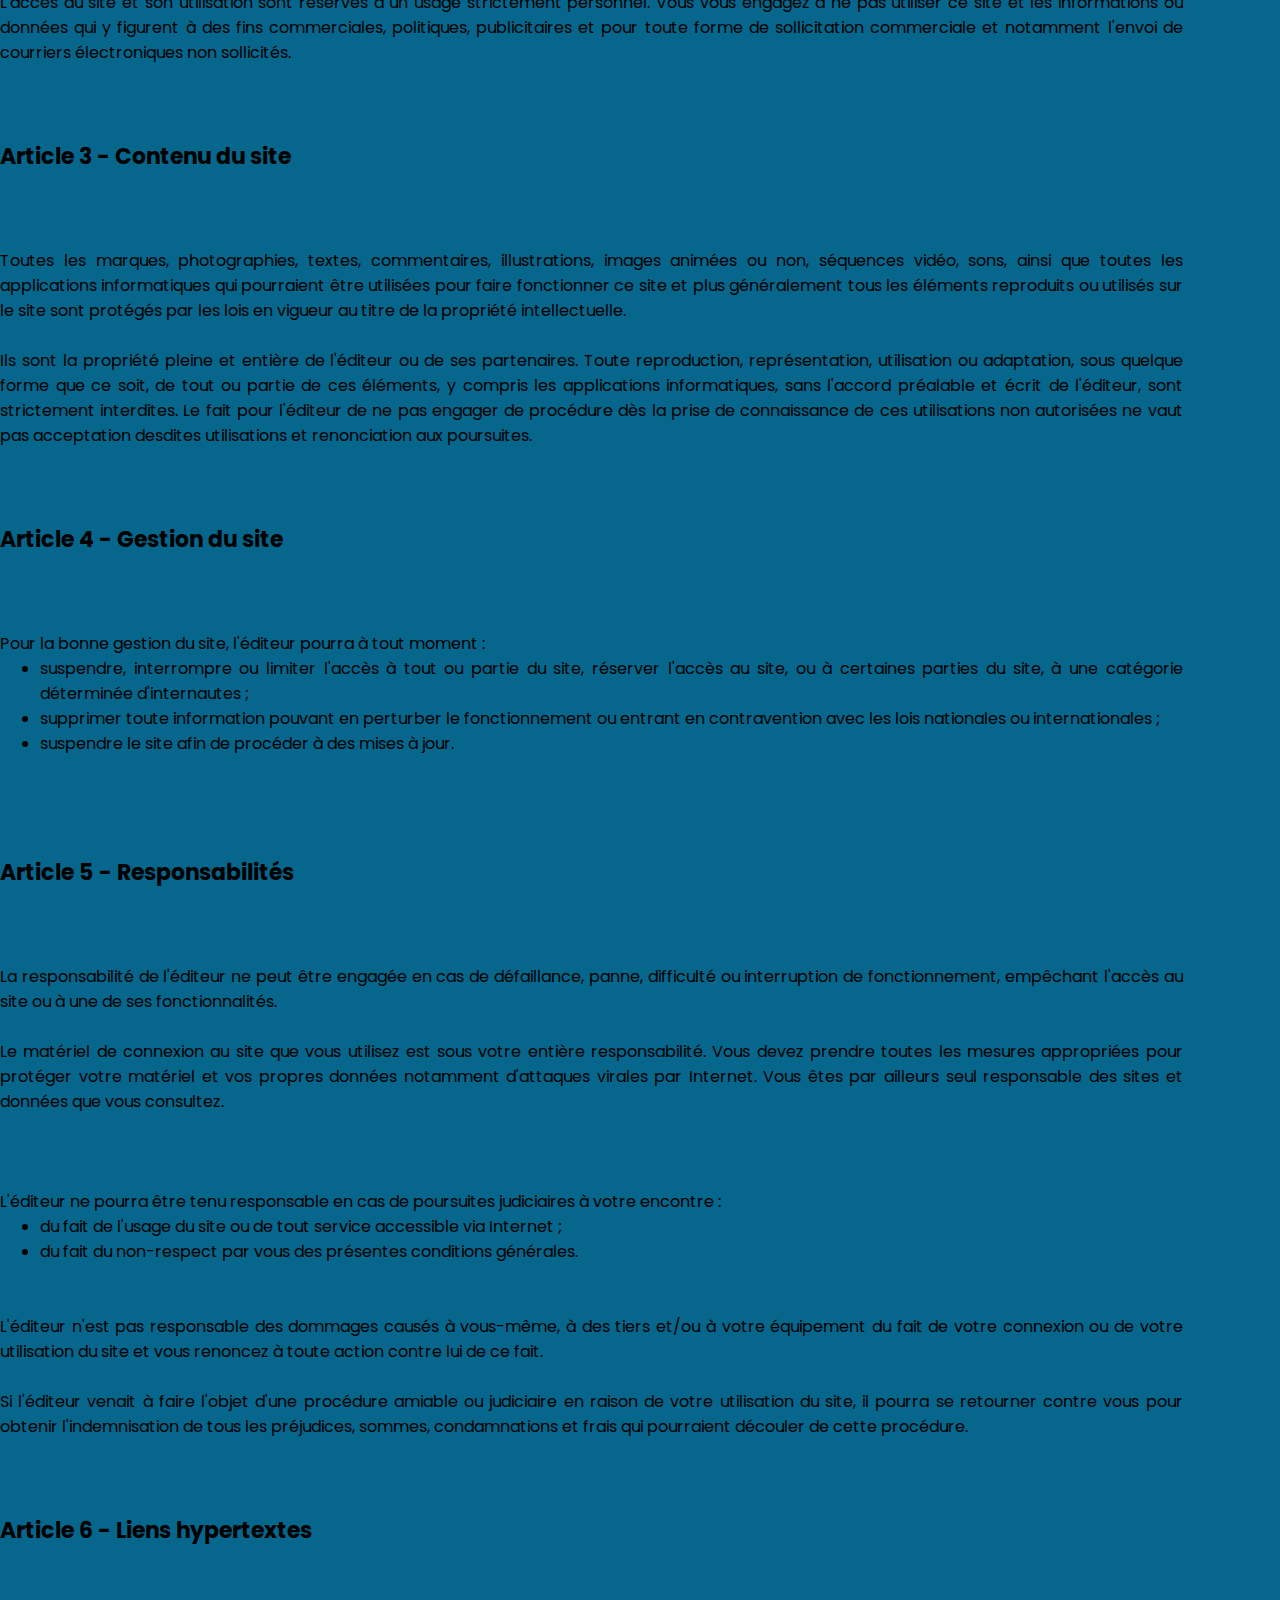
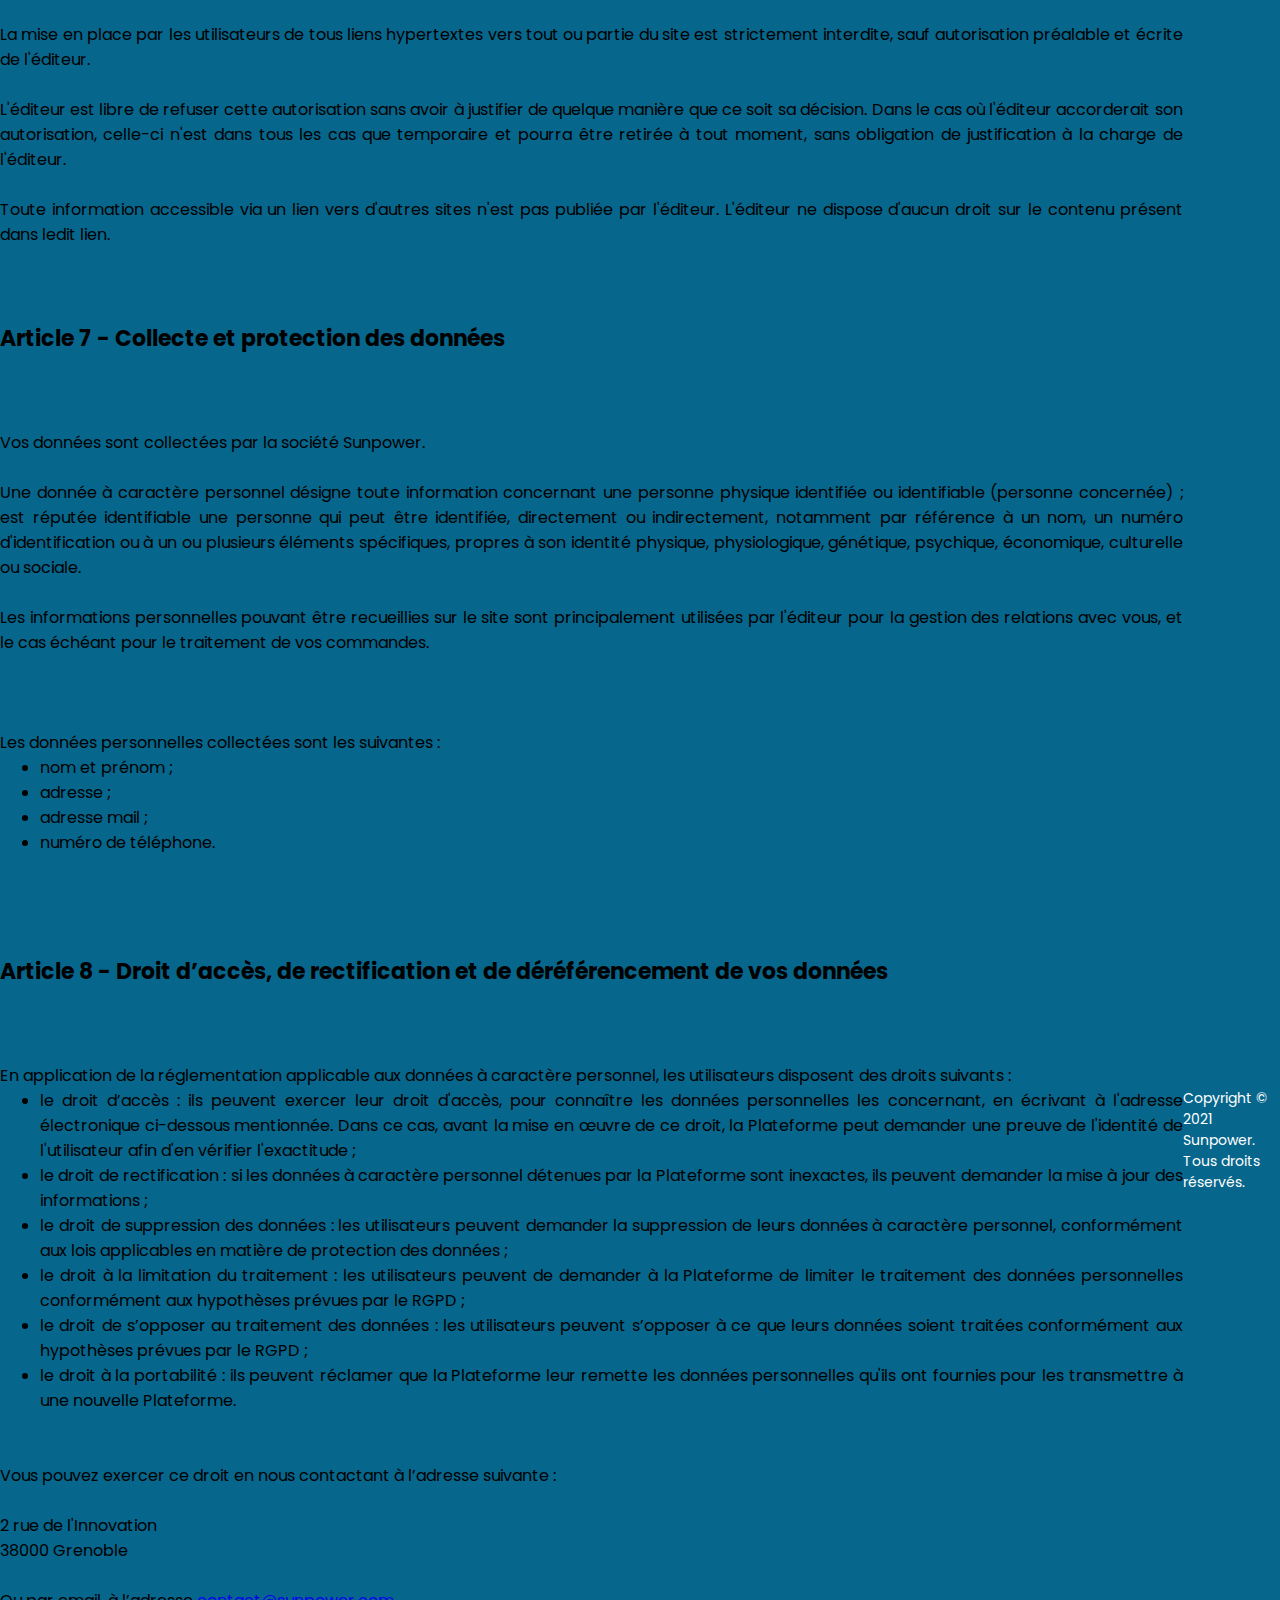
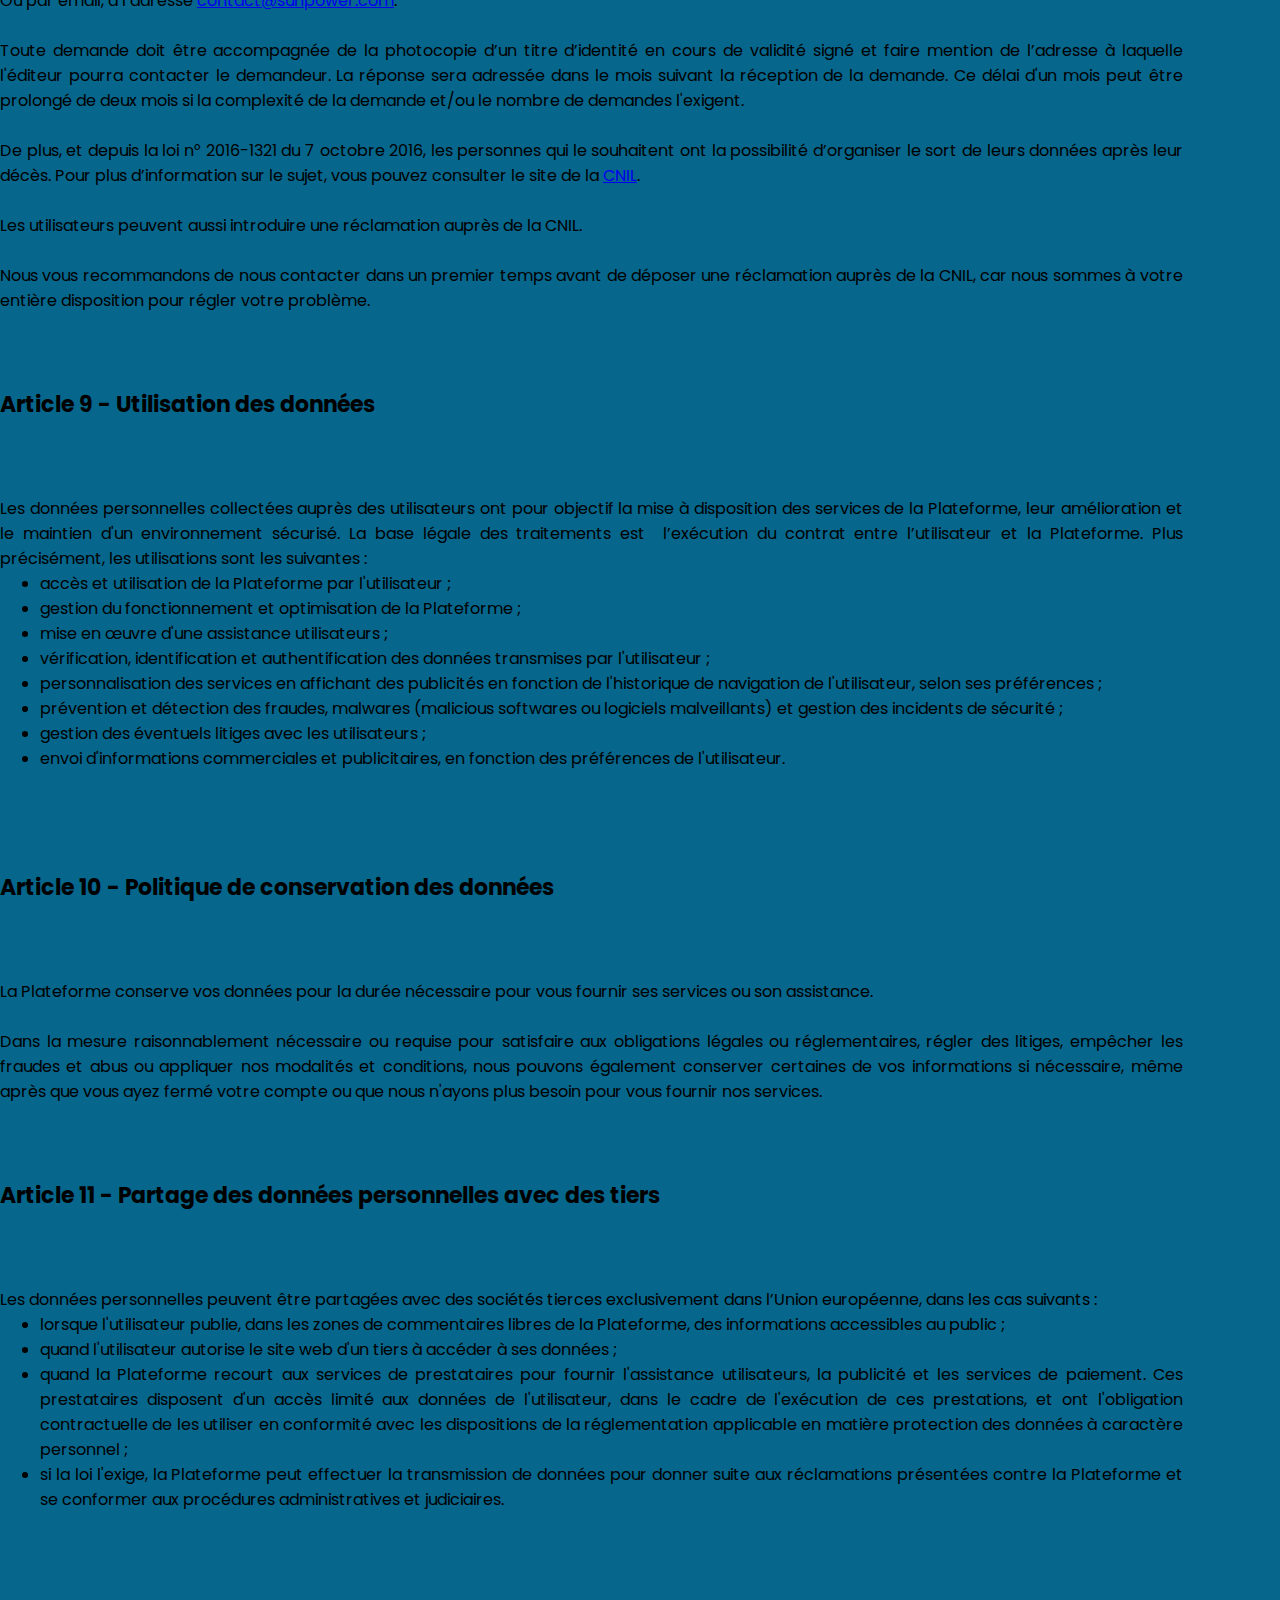
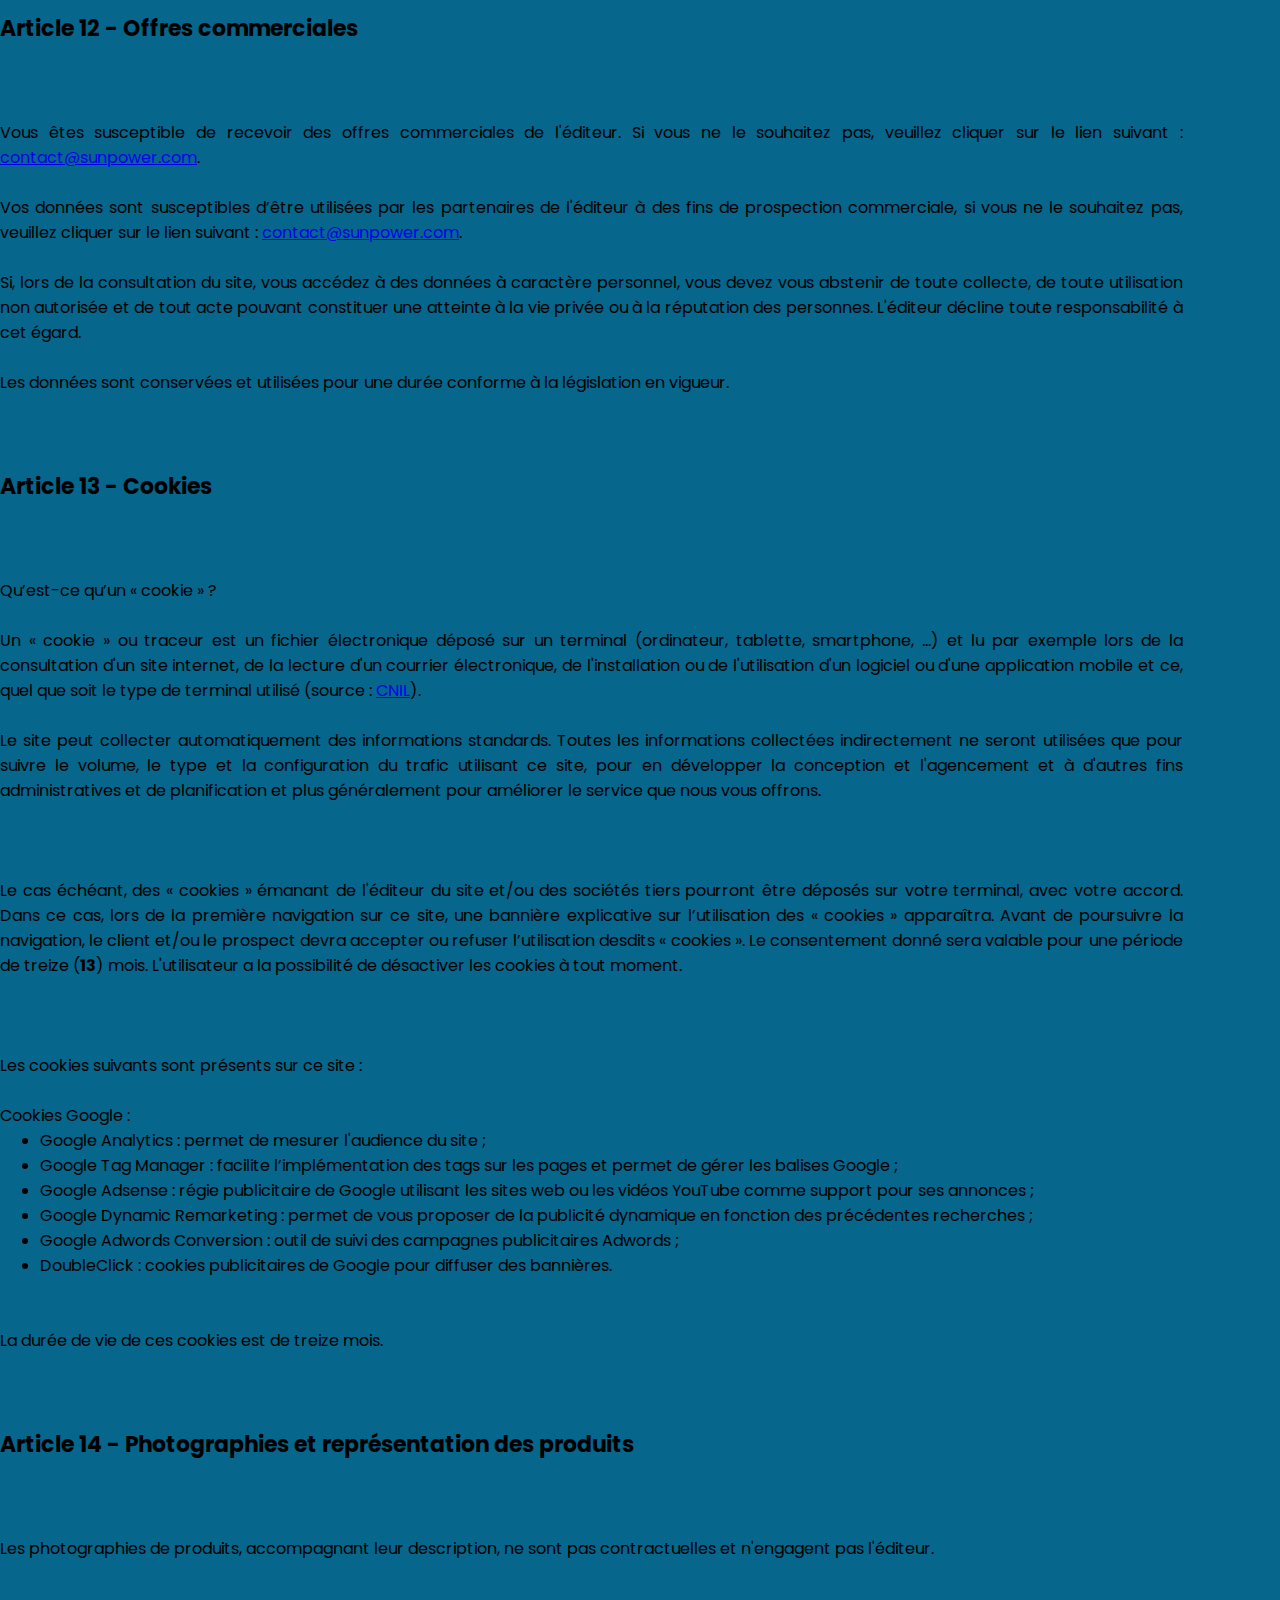
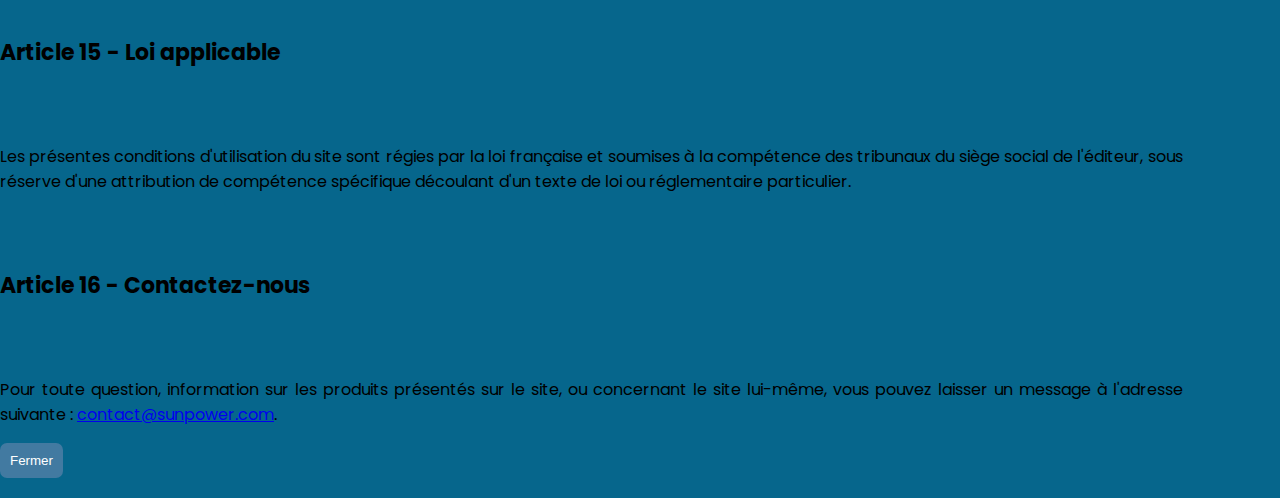
==== commit 2034f0eb: "W3C" ====
--- a/index.html
+++ b/index.html
@@ -110,19 +110,19 @@
 							Depuis sa fondation en 2013, la société Sunpower conçoit et commercialise des panneaux solaires à haut rendement.<br><br>
 								Dans le cadre de nos activités, nous avons développé des ombrières solaires pour la recharge des véhicules électriques. Ce projet est issu du démonstrateur Zen-E-DRIVE financé par l'ADEME.<br>
 								<a href="https://librairie.ademe.fr/mobilite-et-transport/2579-realisation-d-une-plateforme-de-demonstration-pour-le-developpement-d-un-systeme-integre-vehicule-infrastructures-avec-une-gestion-optimale-de-la-gestion-de-l-energie.html" title="En savoir plus sur le Zen-E-DRIVE" aria-label="En savoir plus sur le Zen-E-DRIVE">En savoir plus</a>
-							</p>
-						</div>
-						<div class="col-1 col-md-2"></div>
+						</p>
 					</div>
-				</div>
+					<div class="col-1 col-md-2"></div>
+				</div>
+			</div>
 				
-				<!-- Map -->
-				<div class="map-section">
-					<h3 class="subtitle">Où trouver nos installations ?</h3>
-					<p>Nos ombrières sont équipées chacune de 6 bornes de chargement.</p>
-				</div>
-			</div>
-			</div>
+			<!-- Map -->
+			<div class="map-section">
+				<h3 class="subtitle">Où trouver nos installations ?</h3>
+				<p>Nos ombrières sont équipées chacune de 6 bornes de chargement.</p>
+			</div>
+		</div>
+
 			<!-- </main> -->
 			<div id="map"></div>
 			<h3 class="subtitle">Nos financeurs</h3>
@@ -275,7 +275,7 @@
 <span class="sousTitreMentions">1.1 Site (ci-après « le site ») :</span class="sousTitreMentions">
 
 
-<img src="favicon.ico" class="mentions-logo"><br>
+<img src="favicon.ico" alt="logo" class="mentions-logo"><br>
 <h4>Sunpower</h4>
 
 
